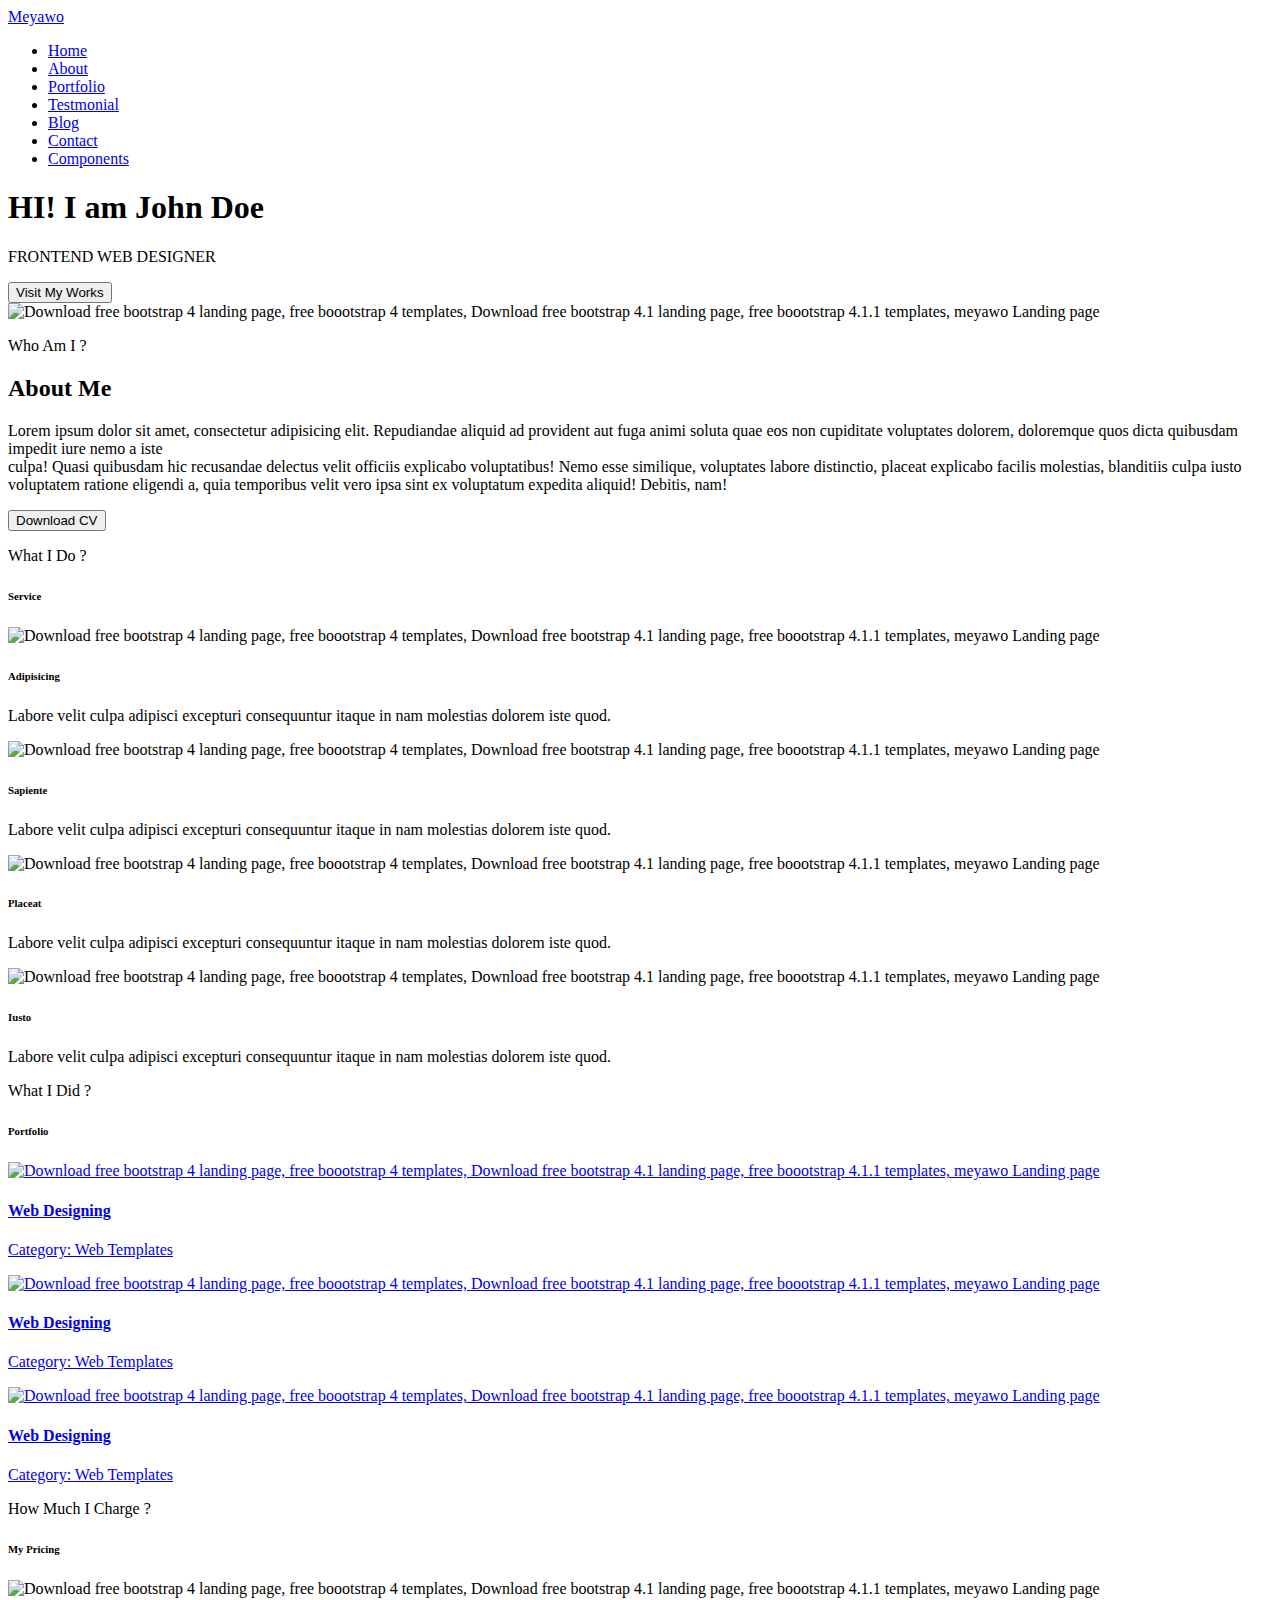
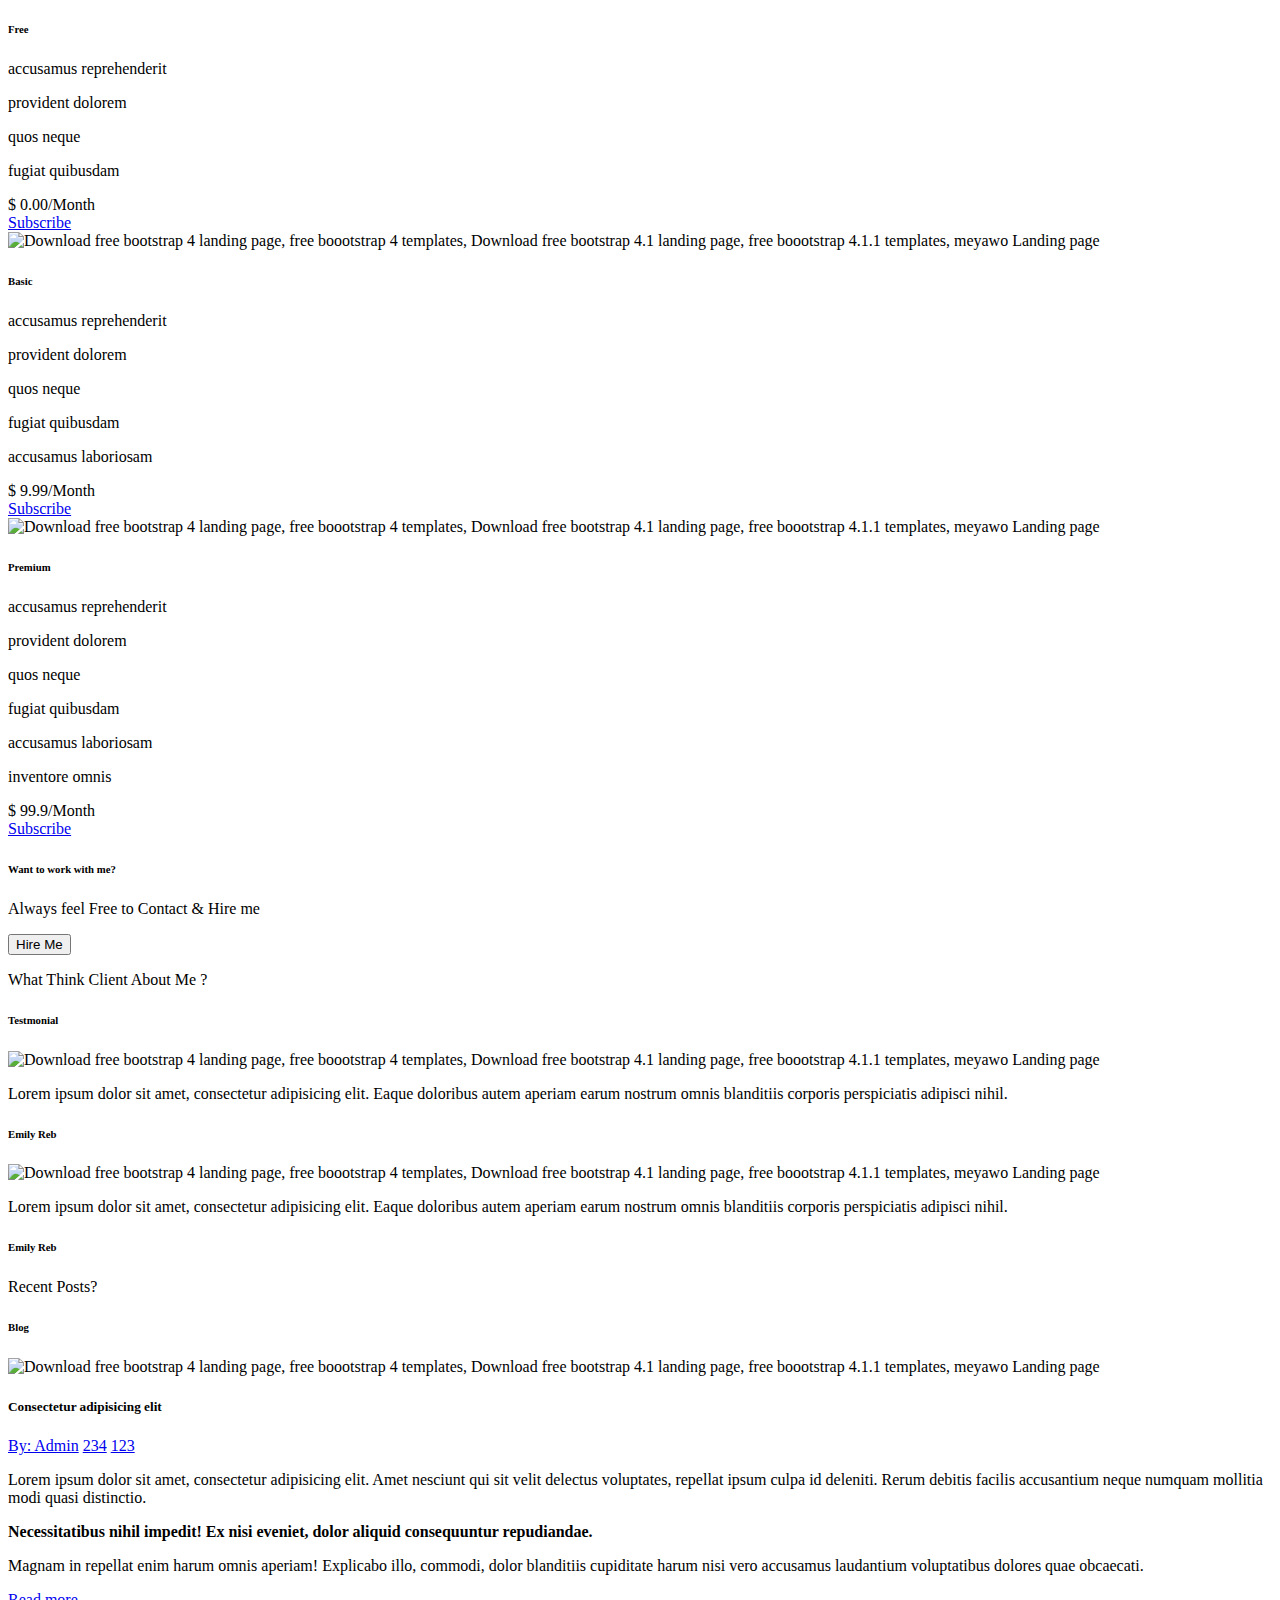
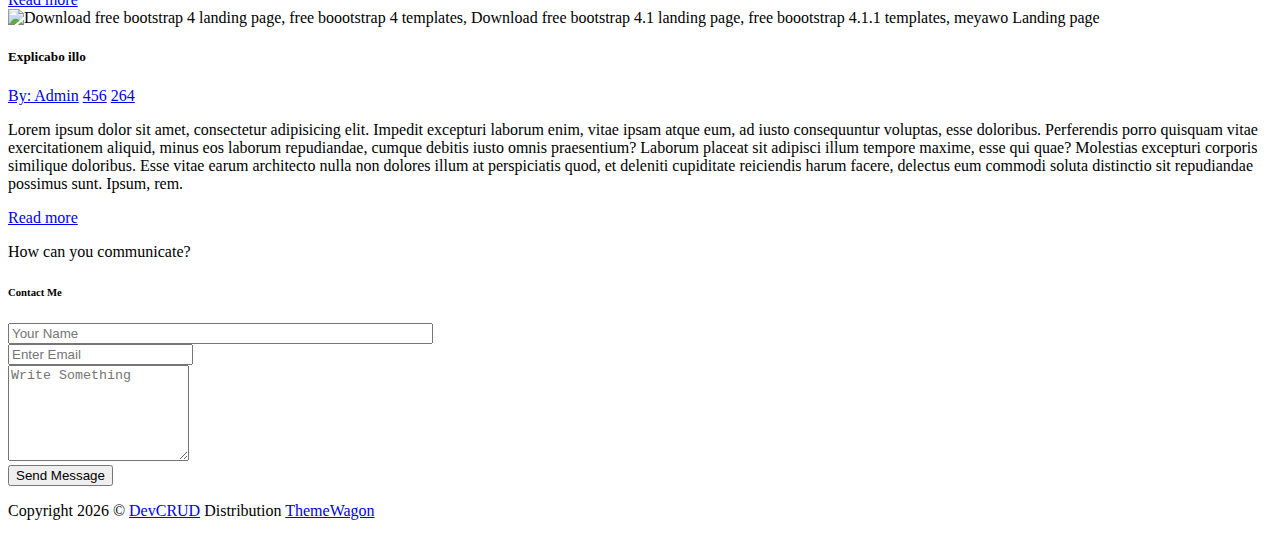
==== index.html @ a4a05c70 "Create index.html" ====
<!DOCTYPE html>
<html lang="en">

<head>
    <meta charset="utf-8">
    <meta name="viewport" content="width=device-width, initial-scale=1, shrink-to-fit=no">
    <meta name="description" content="Start your development with Meyawo landing page.">
    <meta name="author" content="Devcrud">
    <title>Meyawo Landing page | Free Bootstrap 4.3.x landing page</title>
    <!-- font icons -->
    <link rel="stylesheet" href="assets/vendors/themify-icons/css/themify-icons.css">
    <!-- Bootstrap + Meyawo main styles -->
    <link rel="stylesheet" href="assets/css/meyawo.css">
</head>

<body data-spy="scroll" data-target=".navbar" data-offset="40" id="home">

    <!-- Page Navbar -->
    <nav class="custom-navbar" data-spy="affix" data-offset-top="20">
        <div class="container">
            <a class="logo" href="#">Meyawo</a>
            <ul class="nav">
                <li class="item">
                    <a class="link" href="#home">Home</a>
                </li>
                <li class="item">
                    <a class="link" href="#about">About</a>
                </li>
                <li class="item">
                    <a class="link" href="#portfolio">Portfolio</a>
                </li>
                <li class="item">
                    <a class="link" href="#testmonial">Testmonial</a>
                </li>
                <li class="item">
                    <a class="link" href="#blog">Blog</a>
                </li>
                <li class="item">
                    <a class="link" href="#contact">Contact</a>
                </li>
                <li class="item ml-md-3">
                    <a href="components.html" class="btn btn-primary">Components</a>
                </li>
            </ul>
            <a href="javascript:void(0)" id="nav-toggle" class="hamburger hamburger--elastic">
                <div class="hamburger-box">
                    <div class="hamburger-inner"></div>
                </div>
            </a>
        </div>
    </nav><!-- End of Page Navbar -->

    <!-- page header -->
    <header id="home" class="header">
        <div class="overlay"></div>
        <div class="header-content container">
            <h1 class="header-title">
                <span class="up">HI!</span>
                <span class="down">I am John Doe</span>
            </h1>
            <p class="header-subtitle">FRONTEND WEB DESIGNER</p>

            <button class="btn btn-primary">Visit My Works</button>
        </div>
    </header><!-- end of page header -->

    <!-- about section -->
    <section class="section pt-0" id="about">
        <!-- container -->
        <div class="container text-center">
            <!-- about wrapper -->
            <div class="about">
                <div class="about-img-holder">
                    <img src="assets/imgs/man.png" class="about-img"
                        alt="Download free bootstrap 4 landing page, free boootstrap 4 templates, Download free bootstrap 4.1 landing page, free boootstrap 4.1.1 templates, meyawo Landing page">
                </div>
                <div class="about-caption">
                    <p class="section-subtitle">Who Am I ?</p>
                    <h2 class="section-title mb-3">About Me</h2>
                    <p>
                        Lorem ipsum dolor sit amet, consectetur adipisicing elit. Repudiandae aliquid ad provident aut
                        fuga animi soluta quae eos non cupiditate voluptates dolorem, doloremque quos dicta quibusdam
                        impedit iure nemo a iste
                        <br>culpa! Quasi quibusdam hic recusandae delectus velit officiis explicabo voluptatibus! Nemo
                        esse similique, voluptates labore distinctio, placeat explicabo facilis molestias, blanditiis
                        culpa iusto voluptatem ratione eligendi a, quia temporibus velit vero ipsa sint ex voluptatum
                        expedita aliquid! Debitis, nam!
                    </p>
                    <button class="btn-rounded btn btn-outline-primary mt-4">Download CV</button>
                </div>
            </div><!-- end of about wrapper -->
        </div><!-- end of container -->
    </section> <!-- end of about section -->

    <!-- service section -->
    <section class="section" id="service">
        <div class="container text-center">
            <p class="section-subtitle">What I Do ?</p>
            <h6 class="section-title mb-6">Service</h6>
            <!-- row -->
            <div class="row">
                <div class="col-md-6 col-lg-3">
                    <div class="service-card">
                        <div class="body">
                            <img src="assets/imgs/pencil-case.svg"
                                alt="Download free bootstrap 4 landing page, free boootstrap 4 templates, Download free bootstrap 4.1 landing page, free boootstrap 4.1.1 templates, meyawo Landing page"
                                class="icon">
                            <h6 class="title">Adipisicing</h6>
                            <p class="subtitle">Labore velit culpa adipisci excepturi consequuntur itaque in nam
                                molestias dolorem iste quod.</p>
                        </div>
                    </div>
                </div>
                <div class="col-md-6 col-lg-3">
                    <div class="service-card">
                        <div class="body">
                            <img src="assets/imgs/responsive.svg"
                                alt="Download free bootstrap 4 landing page, free boootstrap 4 templates, Download free bootstrap 4.1 landing page, free boootstrap 4.1.1 templates, meyawo Landing page"
                                class="icon">
                            <h6 class="title">Sapiente</h6>
                            <p class="subtitle">Labore velit culpa adipisci excepturi consequuntur itaque in nam
                                molestias dolorem iste quod.</p>
                        </div>
                    </div>
                </div>
                <div class="col-md-6 col-lg-3">
                    <div class="service-card">
                        <div class="body">
                            <img src="assets/imgs/toolbox.svg"
                                alt="Download free bootstrap 4 landing page, free boootstrap 4 templates, Download free bootstrap 4.1 landing page, free boootstrap 4.1.1 templates, meyawo Landing page"
                                class="icon">
                            <h6 class="title">Placeat</h6>
                            <p class="subtitle">Labore velit culpa adipisci excepturi consequuntur itaque in nam
                                molestias dolorem iste quod.</p>
                        </div>
                    </div>
                </div>
                <div class="col-md-6 col-lg-3">
                    <div class="service-card">
                        <div class="body">
                            <img src="assets/imgs/analytics.svg"
                                alt="Download free bootstrap 4 landing page, free boootstrap 4 templates, Download free bootstrap 4.1 landing page, free boootstrap 4.1.1 templates, meyawo Landing page"
                                class="icon">
                            <h6 class="title">Iusto</h6>
                            <p class="subtitle">Labore velit culpa adipisci excepturi consequuntur itaque in nam
                                molestias dolorem iste quod.</p>
                        </div>
                    </div>
                </div>
            </div><!-- end of row -->
        </div>
    </section><!-- end of service section -->

    <!-- portfolio section -->
    <section class="section" id="portfolio">
        <div class="container text-center">
            <p class="section-subtitle">What I Did ?</p>
            <h6 class="section-title mb-6">Portfolio</h6>
            <!-- row -->
            <div class="row">
                <div class="col-md-4">
                    <a href="#" class="portfolio-card">
                        <img src="assets/imgs/folio-1.jpg" class="portfolio-card-img"
                            alt="Download free bootstrap 4 landing page, free boootstrap 4 templates, Download free bootstrap 4.1 landing page, free boootstrap 4.1.1 templates, meyawo Landing page">
                        <span class="portfolio-card-overlay">
                            <span class="portfolio-card-caption">
                                <h4>Web Designing</h5>
                                    <p class="font-weight-normal">Category: Web Templates</p>
                            </span>
                        </span>
                    </a>
                </div>
                <div class="col-md-4">
                    <a href="#" class="portfolio-card">
                        <img class="portfolio-card-img" src="assets/imgs/folio-2.jpg" class="img-responsive rounded"
                            alt="Download free bootstrap 4 landing page, free boootstrap 4 templates, Download free bootstrap 4.1 landing page, free boootstrap 4.1.1 templates, meyawo Landing page">
                        <span class="portfolio-card-overlay">
                            <span class="portfolio-card-caption">
                                <h4>Web Designing</h5>
                                    <p class="font-weight-normal">Category: Web Templates</p>
                            </span>
                        </span>
                    </a>
                </div>
                <div class="col-md-4">
                    <a href="#" class="portfolio-card">
                        <img class="portfolio-card-img" src="assets/imgs/folio-3.jpg" class="img-responsive rounded"
                            alt="Download free bootstrap 4 landing page, free boootstrap 4 templates, Download free bootstrap 4.1 landing page, free boootstrap 4.1.1 templates, meyawo Landing page">
                        <span class="portfolio-card-overlay">
                            <span class="portfolio-card-caption">
                                <h4>Web Designing</h5>
                                    <p class="font-weight-normal">Category: Web Templates</p>
                            </span>
                        </span>
                    </a>
                </div>
            </div><!-- end of row -->
        </div><!-- end of container -->
    </section> <!-- end of portfolio section -->

    <!-- pricing section -->
    <section class="section" id="pricing">
        <div class="container text-center">
            <p class="section-subtitle">How Much I Charge ?</p>
            <h6 class="section-title mb-6">My Pricing</h6>
            <!-- row -->
            <div class="pricing-wrapper">
                <div class="pricing-card">
                    <div class="pricing-card-header">
                        <img class="pricing-card-icon" src="assets/imgs/scooter.svg"
                            alt="Download free bootstrap 4 landing page, free boootstrap 4 templates, Download free bootstrap 4.1 landing page, free boootstrap 4.1.1 templates, meyawo Landing page">
                    </div>
                    <div class="pricing-card-body">
                        <h6 class="pricing-card-title">Free</h6>
                        <div class="pricing-card-list">
                            <p>accusamus reprehenderit</p>
                            <p>provident dolorem </p>
                            <p>quos neque</p>
                            <p>fugiat quibusdam</p>
                            <p><i class="ti-close"></i></p>
                            <p><i class="ti-close"></i></p>
                        </div>
                    </div>
                    <div class="pricing-card-footer">
                        <span>$</span>
                        <span>0.00/Month</span>
                    </div>
                    <a href="#" class="btn btn-primary mt-3 pricing-card-btn">Subscribe</a>
                </div>
                <div class="pricing-card">
                    <div class="pricing-card-header">
                        <img class="pricing-card-icon" src="assets/imgs/shipped.svg"
                            alt="Download free bootstrap 4 landing page, free boootstrap 4 templates, Download free bootstrap 4.1 landing page, free boootstrap 4.1.1 templates, meyawo Landing page">
                    </div>
                    <div class="pricing-card-body">
                        <h6 class="pricing-card-title">Basic</h6>
                        <div class="pricing-card-list">
                            <p>accusamus reprehenderit</p>
                            <p>provident dolorem </p>
                            <p>quos neque</p>
                            <p>fugiat quibusdam</p>
                            <p>accusamus laboriosam</p>
                            <p><i class="ti-close"></i></p>
                        </div>
                    </div>
                    <div class="pricing-card-footer">
                        <span>$</span>
                        <span>9.99/Month</span>
                    </div>
                    <a href="#" class="btn btn-primary mt-3 pricing-card-btn">Subscribe</a>
                </div>
                <div class="pricing-card">
                    <div class="pricing-card-header">
                        <img class="pricing-card-icon" src="assets/imgs/startup.svg"
                            alt="Download free bootstrap 4 landing page, free boootstrap 4 templates, Download free bootstrap 4.1 landing page, free boootstrap 4.1.1 templates, meyawo Landing page">
                    </div>
                    <div class="pricing-card-body">
                        <h6 class="pricing-card-title">Premium</h6>
                        <div class="pricing-card-list">
                            <p>accusamus reprehenderit</p>
                            <p>provident dolorem </p>
                            <p>quos neque</p>
                            <p>fugiat quibusdam</p>
                            <p>accusamus laboriosam</p>
                            <p>inventore omnis</p>
                        </div>
                    </div>
                    <div class="pricing-card-footer">
                        <span>$</span>
                        <span>99.9/Month</span>
                    </div>
                    <a href="#" class="btn btn-primary mt-3 pricing-card-btn">Subscribe</a>
                </div>

            </div><!-- end of pricing wrapper -->
        </div> <!-- end of container -->
    </section><!-- end of pricing section -->

    <!-- section -->
    <section class="section-sm bg-primary">
        <!-- container -->
        <div class="container text-center text-sm-left">
            <!-- row -->
            <div class="row align-items-center">
                <div class="col-sm offset-md-1 mb-4 mb-md-0">
                    <h6 class="title text-light">Want to work with me?</h6>
                    <p class="m-0 text-light">Always feel Free to Contact & Hire me</p>
                </div>
                <div class="col-sm offset-sm-2 offset-md-3">
                    <button class="btn btn-lg my-font btn-light rounded">Hire Me</button>
                </div>
            </div> <!-- end of row -->
        </div> <!-- end of container -->
    </section> <!-- end of section -->

    <!-- testimonial section -->
    <section class="section" id="testmonial">
        <div class="container text-center">
            <p class="section-subtitle">What Think Client About Me ?</p>
            <h6 class="section-title mb-6">Testmonial</h6>

            <!-- row -->
            <div class="row">
                <div class="col-md-6">
                    <div class="testimonial-card">
                        <div class="testimonial-card-img-holder">
                            <img src="assets/imgs/avatar2.jpg" class="testimonial-card-img"
                                alt="Download free bootstrap 4 landing page, free boootstrap 4 templates, Download free bootstrap 4.1 landing page, free boootstrap 4.1.1 templates, meyawo Landing page">
                        </div>
                        <div class="testimonial-card-body">
                            <p class="testimonial-card-subtitle">Lorem ipsum dolor sit amet, consectetur adipisicing
                                elit. Eaque doloribus autem aperiam earum nostrum omnis blanditiis corporis perspiciatis
                                adipisci nihil.</p>
                            <h6 class="testimonial-card-title">Emily Reb</h6>
                        </div>
                    </div>
                </div>
                <div class="col-md-6">
                    <div class="testimonial-card">
                        <div class="testimonial-card-img-holder">
                            <img src="assets/imgs/avatar3.jpg" class="testimonial-card-img"
                                alt="Download free bootstrap 4 landing page, free boootstrap 4 templates, Download free bootstrap 4.1 landing page, free boootstrap 4.1.1 templates, meyawo Landing page">
                        </div>
                        <div class="testimonial-card-body">
                            <p class="testimonial-card-subtitle">Lorem ipsum dolor sit amet, consectetur adipisicing
                                elit. Eaque doloribus autem aperiam earum nostrum omnis blanditiis corporis perspiciatis
                                adipisci nihil.</p>
                            <h6 class="testimonial-card-title">Emily Reb</h6>
                        </div>
                    </div>
                </div>
            </div>
        </div> <!-- end of container -->
    </section> <!-- end of testimonial section -->

    <!-- blog section -->
    <section class="section" id="blog">
        <!-- container -->
        <div class="container text-center">
            <p class="section-subtitle">Recent Posts?</p>
            <h6 class="section-title mb-6">Blog</h6>
            <!-- blog-wrapper -->
            <div class="blog-card">
                <div class="blog-card-header">
                    <img src="assets/imgs/img-1.jpg" class="blog-card-img"
                        alt="Download free bootstrap 4 landing page, free boootstrap 4 templates, Download free bootstrap 4.1 landing page, free boootstrap 4.1.1 templates, meyawo Landing page">
                </div>
                <div class="blog-card-body">
                    <h5 class="blog-card-title">Consectetur adipisicing elit</h6>

                        <p class="blog-card-caption">
                            <a href="#">By: Admin</a>
                            <a href="#"><i class="ti-heart text-danger"></i> 234</a>
                            <a href="#"><i class="ti-comment"></i> 123</a>
                        </p>
                        <p>Lorem ipsum dolor sit amet, consectetur adipisicing elit. Amet nesciunt qui sit velit
                            delectus voluptates, repellat ipsum culpa id deleniti. Rerum debitis facilis accusantium
                            neque numquam mollitia modi quasi distinctio.</p>

                        <p><b>Necessitatibus nihil impedit! Ex nisi eveniet, dolor aliquid consequuntur repudiandae.</b>
                        </p>
                        <p>Magnam in repellat enim harum omnis aperiam! Explicabo illo, commodi, dolor blanditiis
                            cupiditate harum nisi vero accusamus laudantium voluptatibus dolores quae obcaecati.</p>

                        <a href="#" class="blog-card-link">Read more <i class="ti-angle-double-right"></i></a>
                </div>
            </div><!-- end of blog wrapper -->

            <!-- blog-wrapper -->
            <div class="blog-card">
                <div class="blog-card-header">
                    <img src="assets/imgs/img-2.jpg" class="blog-card-img"
                        alt="Download free bootstrap 4 landing page, free boootstrap 4 templates, Download free bootstrap 4.1 landing page, free boootstrap 4.1.1 templates, meyawo Landing page">
                </div>
                <div class="blog-card-body">
                    <h5 class="blog-card-title">Explicabo illo</h6>

                        <p class="blog-card-caption">
                            <a href="#">By: Admin</a>
                            <a href="#"><i class="ti-heart text-danger"></i> 456</a>
                            <a href="#"><i class="ti-comment"></i> 264</a>
                        </p>

                        <p>Lorem ipsum dolor sit amet, consectetur adipisicing elit. Impedit excepturi laborum enim,
                            vitae ipsam atque eum, ad iusto consequuntur voluptas, esse doloribus. Perferendis porro
                            quisquam vitae exercitationem aliquid, minus eos laborum repudiandae, cumque debitis iusto
                            omnis praesentium? Laborum placeat sit adipisci illum tempore maxime, esse qui quae?
                            Molestias excepturi corporis similique doloribus. Esse vitae earum architecto nulla non
                            dolores illum at perspiciatis quod, et deleniti cupiditate reiciendis harum facere, delectus
                            eum commodi soluta distinctio sit repudiandae possimus sunt. Ipsum, rem.</p>

                        <a href="#" class="blog-card-link">Read more <i class="ti-angle-double-right"></i></a>
                </div>
            </div><!-- end of blog wrapper -->

        </div><!-- end of container -->
    </section><!-- end of blog section -->

    <!-- contact section -->
    <section class="section" id="contact">
        <div class="container text-center">
            <p class="section-subtitle">How can you communicate?</p>
            <h6 class="section-title mb-5">Contact Me</h6>
            <!-- contact form -->
            <form action="" class="contact-form col-md-10 col-lg-8 m-auto">
                <div class="form-row">
                    <div class="form-group col-sm-6">
                        <input type="text" size="50" class="form-control" placeholder="Your Name" required>
                    </div>
                    <div class="form-group col-sm-6">
                        <input type="email" class="form-control" placeholder="Enter Email" requried>
                    </div>
                    <div class="form-group col-sm-12">
                        <textarea name="comment" id="comment" rows="6" class="form-control"
                            placeholder="Write Something"></textarea>
                    </div>
                    <div class="form-group col-sm-12 mt-3">
                        <input type="submit" value="Send Message" class="btn btn-outline-primary rounded">
                    </div>
                </div>
            </form><!-- end of contact form -->
        </div><!-- end of container -->
    </section><!-- end of contact section -->

    <!-- footer -->
    <div class="container">
        <footer class="footer">
            <p class="mb-0">Copyright
                <script>document.write(new Date().getFullYear())</script> &copy; <a
                    href="http://www.devcrud.com">DevCRUD</a> Distribution <a
                    href="https://themewagon.com">ThemeWagon</a>
            </p>
            <div class="social-links text-right m-auto ml-sm-auto">
                <a href="javascript:void(0)" class="link"><i class="ti-facebook"></i></a>
                <a href="javascript:void(0)" class="link"><i class="ti-twitter-alt"></i></a>
                <a href="javascript:void(0)" class="link"><i class="ti-google"></i></a>
                <a href="javascript:void(0)" class="link"><i class="ti-pinterest-alt"></i></a>
                <a href="javascript:void(0)" class="link"><i class="ti-instagram"></i></a>
                <a href="javascript:void(0)" class="link"><i class="ti-rss"></i></a>
            </div>
        </footer>
    </div> <!-- end of page footer -->

    <!-- core  -->
    <script src="assets/vendors/jquery/jquery-3.4.1.js"></script>
    <script src="assets/vendors/bootstrap/bootstrap.bundle.js"></script>

    <!-- bootstrap 3 affix -->
    <script src="assets/vendors/bootstrap/bootstrap.affix.js"></script>

    <!-- Meyawo js -->
    <script src="assets/js/meyawo.js"></script>

</body>

</html>
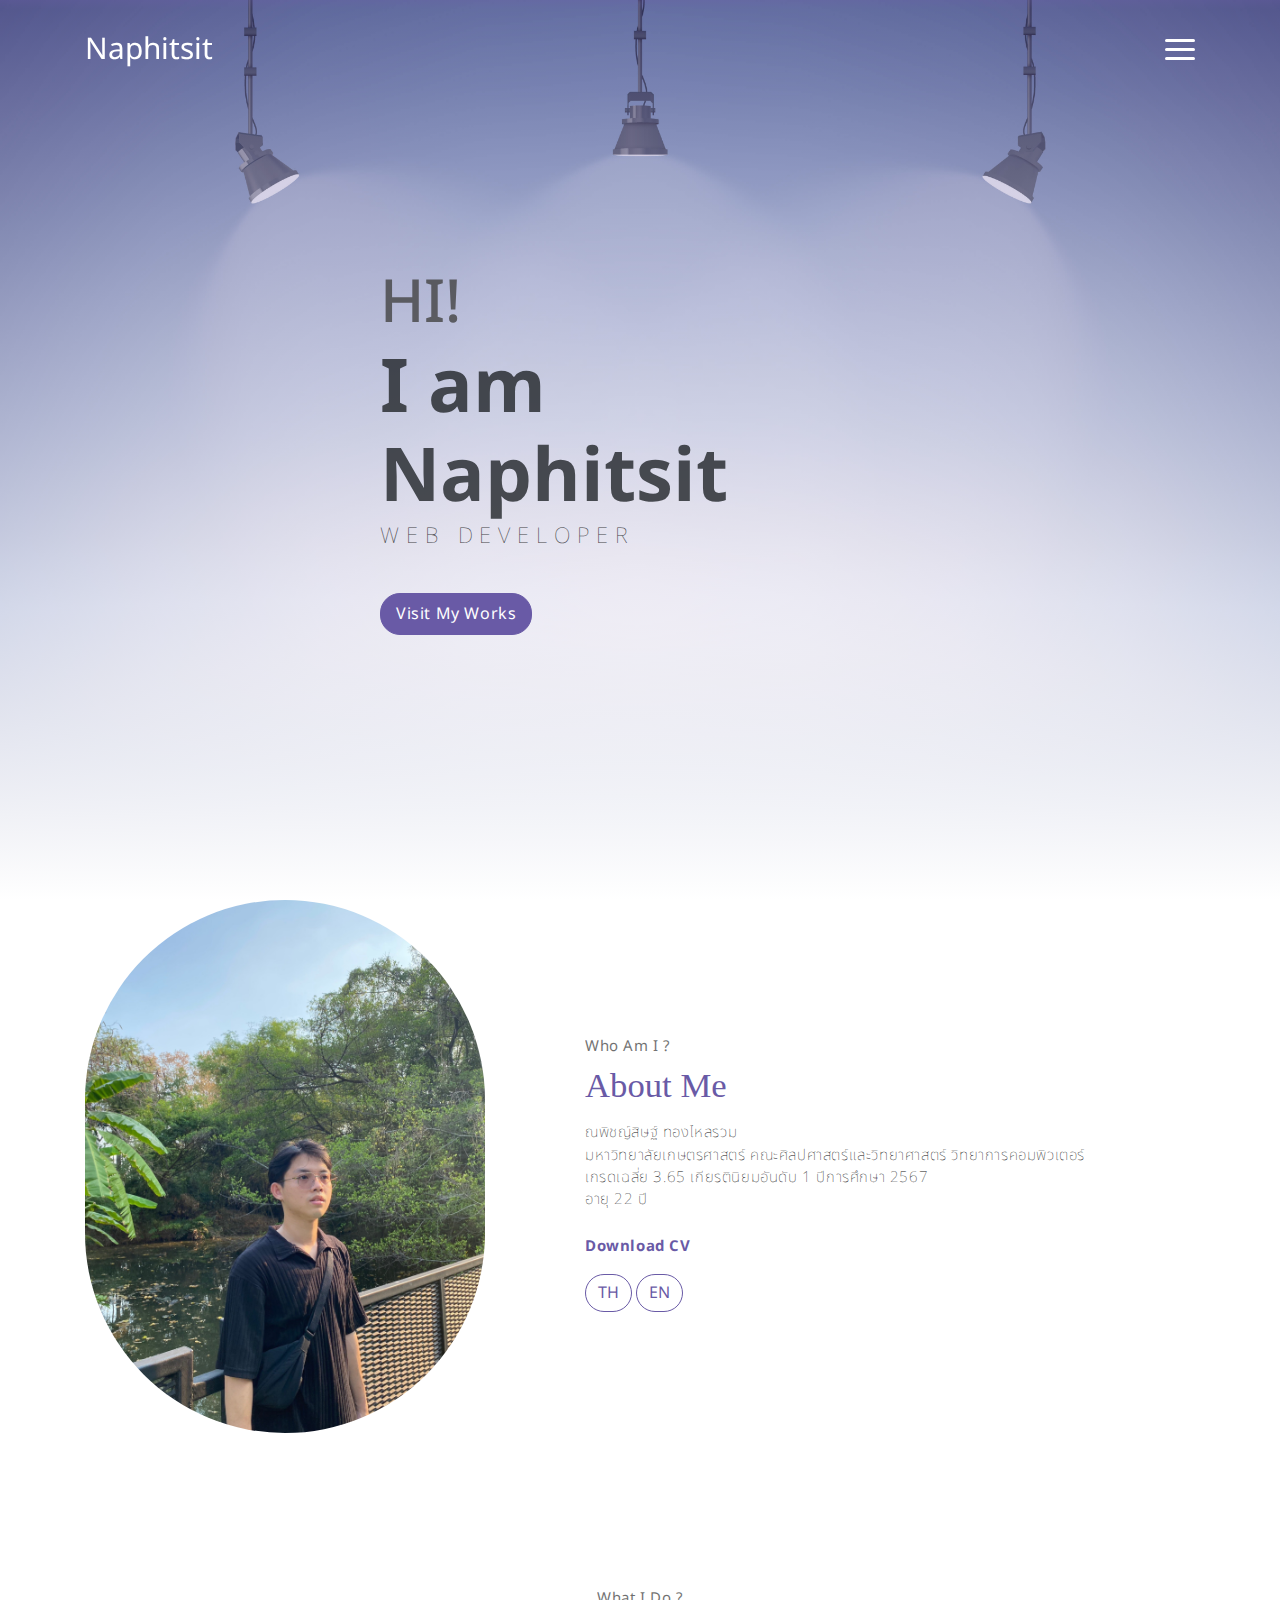
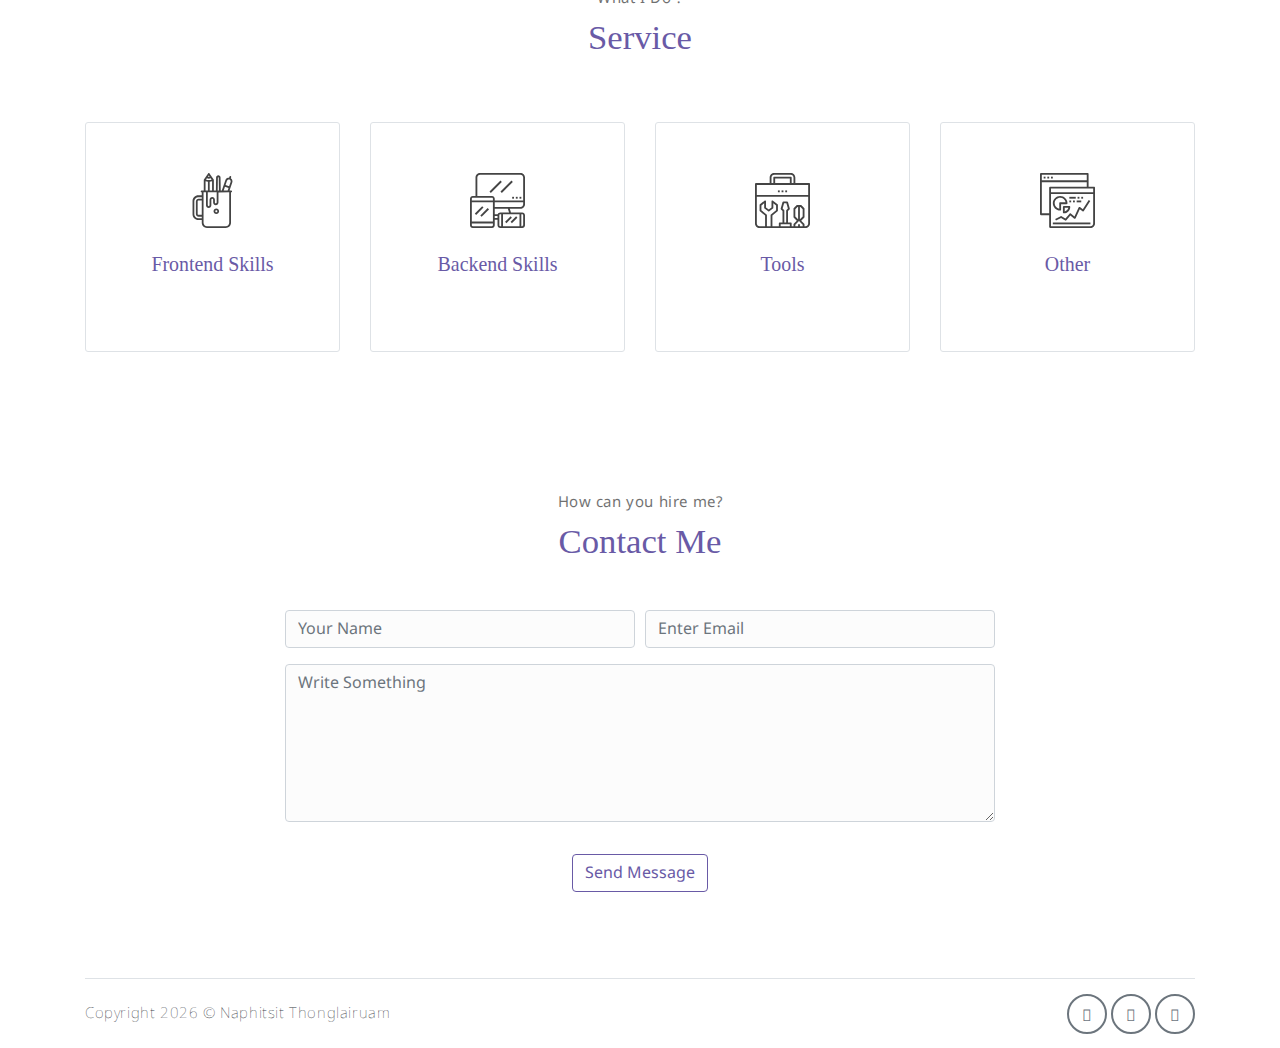
==== commit 054582a2: "Changes detail" ====
--- a/index.html
+++ b/index.html
@@ -1,32 +1,39 @@
 <!DOCTYPE html>
 <html lang="en">
-
-<head>
-    <meta charset="utf-8">
-    <meta name="viewport" content="width=device-width, initial-scale=1, shrink-to-fit=no">
-    <meta name="description" content="Start your development with Meyawo landing page.">
-    <meta name="author" content="Devcrud">
-    <title>Meyawo Landing page | Free Bootstrap 4.3.x landing page</title>
+  <head>
+    <meta charset="utf-8" />
+    <meta
+      name="viewport"
+      content="width=device-width, initial-scale=1, shrink-to-fit=no"
+    />
+    <meta
+      name="description"
+      content="Start your development with Meyawo landing page."
+    />
+    <meta name="author" content="Devcrud" />
+    <title>Naphitsit T. | Portfolio</title>
     <!-- font icons -->
-    <link rel="stylesheet" href="assets/vendors/themify-icons/css/themify-icons.css">
+    <link
+      rel="stylesheet"
+      href="assets/vendors/themify-icons/css/themify-icons.css"
+    />
     <!-- Bootstrap + Meyawo main styles -->
-    <link rel="stylesheet" href="assets/css/meyawo.css">
-</head>
-
-<body data-spy="scroll" data-target=".navbar" data-offset="40" id="home">
-
+    <link rel="stylesheet" href="assets/css/meyawo.css" />
+  </head>
+
+  <body data-spy="scroll" data-target=".navbar" data-offset="40" id="home">
     <!-- Page Navbar -->
     <nav class="custom-navbar" data-spy="affix" data-offset-top="20">
-        <div class="container">
-            <a class="logo" href="#">Meyawo</a>
-            <ul class="nav">
-                <li class="item">
-                    <a class="link" href="#home">Home</a>
-                </li>
-                <li class="item">
-                    <a class="link" href="#about">About</a>
-                </li>
-                <li class="item">
+      <div class="container">
+        <a class="logo" href="#">Naphitsit</a>
+        <ul class="nav">
+          <li class="item">
+            <a class="link" href="#home">Home</a>
+          </li>
+          <li class="item">
+            <a class="link" href="#about">About</a>
+          </li>
+          <!-- <li class="item">
                     <a class="link" href="#portfolio">Portfolio</a>
                 </li>
                 <li class="item">
@@ -34,412 +41,274 @@
                 </li>
                 <li class="item">
                     <a class="link" href="#blog">Blog</a>
-                </li>
-                <li class="item">
-                    <a class="link" href="#contact">Contact</a>
-                </li>
-                <li class="item ml-md-3">
+                </li> -->
+          <li class="item">
+            <a class="link" href="#contact">Contact</a>
+          </li>
+          <!-- <li class="item ml-md-3">
                     <a href="components.html" class="btn btn-primary">Components</a>
-                </li>
-            </ul>
-            <a href="javascript:void(0)" id="nav-toggle" class="hamburger hamburger--elastic">
-                <div class="hamburger-box">
-                    <div class="hamburger-inner"></div>
-                </div>
-            </a>
-        </div>
-    </nav><!-- End of Page Navbar -->
+                </li> -->
+        </ul>
+        <a
+          href="javascript:void(0)"
+          id="nav-toggle"
+          class="hamburger hamburger--elastic"
+        >
+          <div class="hamburger-box">
+            <div class="hamburger-inner"></div>
+          </div>
+        </a>
+      </div>
+    </nav>
+    <!-- End of Page Navbar -->
 
     <!-- page header -->
     <header id="home" class="header">
-        <div class="overlay"></div>
-        <div class="header-content container">
-            <h1 class="header-title">
-                <span class="up">HI!</span>
-                <span class="down">I am John Doe</span>
-            </h1>
-            <p class="header-subtitle">FRONTEND WEB DESIGNER</p>
-
-            <button class="btn btn-primary">Visit My Works</button>
-        </div>
-    </header><!-- end of page header -->
+      <div class="overlay"></div>
+      <div class="header-content container">
+        <h1 class="header-title">
+          <span class="up">HI!</span>
+          <span class="down">I am Naphitsit</span>
+        </h1>
+        <p class="header-subtitle">WEB DEVELOPER</p>
+
+        <p class="btn btn-primary">Visit My Works</p>
+      </div>
+    </header>
+    <!-- end of page header -->
 
     <!-- about section -->
     <section class="section pt-0" id="about">
-        <!-- container -->
-        <div class="container text-center">
-            <!-- about wrapper -->
-            <div class="about">
-                <div class="about-img-holder">
-                    <img src="assets/imgs/man.png" class="about-img"
-                        alt="Download free bootstrap 4 landing page, free boootstrap 4 templates, Download free bootstrap 4.1 landing page, free boootstrap 4.1.1 templates, meyawo Landing page">
-                </div>
-                <div class="about-caption">
-                    <p class="section-subtitle">Who Am I ?</p>
-                    <h2 class="section-title mb-3">About Me</h2>
-                    <p>
-                        Lorem ipsum dolor sit amet, consectetur adipisicing elit. Repudiandae aliquid ad provident aut
-                        fuga animi soluta quae eos non cupiditate voluptates dolorem, doloremque quos dicta quibusdam
-                        impedit iure nemo a iste
-                        <br>culpa! Quasi quibusdam hic recusandae delectus velit officiis explicabo voluptatibus! Nemo
-                        esse similique, voluptates labore distinctio, placeat explicabo facilis molestias, blanditiis
-                        culpa iusto voluptatem ratione eligendi a, quia temporibus velit vero ipsa sint ex voluptatum
-                        expedita aliquid! Debitis, nam!
-                    </p>
-                    <button class="btn-rounded btn btn-outline-primary mt-4">Download CV</button>
-                </div>
-            </div><!-- end of about wrapper -->
-        </div><!-- end of container -->
-    </section> <!-- end of about section -->
+      <!-- container -->
+      <div class="container text-center">
+        <!-- about wrapper -->
+        <div class="about">
+          <div class="about-img-holder">
+            <img
+              src="assets/imgs/profile-image.jpg"
+              class="about-img rounded-pill"
+              alt="Profile Image"
+            />
+          </div>
+          <div class="about-caption">
+            <p class="section-subtitle">Who Am I ?</p>
+            <h2 class="section-title mb-3">About Me</h2>
+            <p>
+              ณพิชญ์สิษฐ์ ทองไหลรวม <br />
+              มหาวิทยาลัยเกษตรศาสตร์ คณะศิลปศาสตร์และวิทยาศาสตร์
+              วิทยาการคอมพิวเตอร์ <br />
+              เกรดเฉลี่ย 3.65 เกียรตินิยมอันดับ 1 ปีการศึกษา 2567 <br />
+              อายุ 22 ปี
+            </p>
+            <p class="mt-4 text-primary font-weight-bold">Download CV</p>
+            <a
+              class="btn-rounded btn btn-outline-primary"
+              href="assets/cv/Naphitsit_2024TH.pdf"
+              download
+              >TH</a
+            >
+            <a
+              class="btn-rounded btn btn-outline-primary"
+              href="assets/cv/Naphitsit_2024EN.pdf"
+              download
+              >EN</a
+            >
+          </div>
+        </div>
+        <!-- end of about wrapper -->
+      </div>
+      <!-- end of container -->
+    </section>
+    <!-- end of about section -->
 
     <!-- service section -->
     <section class="section" id="service">
-        <div class="container text-center">
-            <p class="section-subtitle">What I Do ?</p>
-            <h6 class="section-title mb-6">Service</h6>
-            <!-- row -->
-            <div class="row">
-                <div class="col-md-6 col-lg-3">
-                    <div class="service-card">
-                        <div class="body">
-                            <img src="assets/imgs/pencil-case.svg"
-                                alt="Download free bootstrap 4 landing page, free boootstrap 4 templates, Download free bootstrap 4.1 landing page, free boootstrap 4.1.1 templates, meyawo Landing page"
-                                class="icon">
-                            <h6 class="title">Adipisicing</h6>
-                            <p class="subtitle">Labore velit culpa adipisci excepturi consequuntur itaque in nam
-                                molestias dolorem iste quod.</p>
-                        </div>
-                    </div>
-                </div>
-                <div class="col-md-6 col-lg-3">
-                    <div class="service-card">
-                        <div class="body">
-                            <img src="assets/imgs/responsive.svg"
-                                alt="Download free bootstrap 4 landing page, free boootstrap 4 templates, Download free bootstrap 4.1 landing page, free boootstrap 4.1.1 templates, meyawo Landing page"
-                                class="icon">
-                            <h6 class="title">Sapiente</h6>
-                            <p class="subtitle">Labore velit culpa adipisci excepturi consequuntur itaque in nam
-                                molestias dolorem iste quod.</p>
-                        </div>
-                    </div>
-                </div>
-                <div class="col-md-6 col-lg-3">
-                    <div class="service-card">
-                        <div class="body">
-                            <img src="assets/imgs/toolbox.svg"
-                                alt="Download free bootstrap 4 landing page, free boootstrap 4 templates, Download free bootstrap 4.1 landing page, free boootstrap 4.1.1 templates, meyawo Landing page"
-                                class="icon">
-                            <h6 class="title">Placeat</h6>
-                            <p class="subtitle">Labore velit culpa adipisci excepturi consequuntur itaque in nam
-                                molestias dolorem iste quod.</p>
-                        </div>
-                    </div>
-                </div>
-                <div class="col-md-6 col-lg-3">
-                    <div class="service-card">
-                        <div class="body">
-                            <img src="assets/imgs/analytics.svg"
-                                alt="Download free bootstrap 4 landing page, free boootstrap 4 templates, Download free bootstrap 4.1 landing page, free boootstrap 4.1.1 templates, meyawo Landing page"
-                                class="icon">
-                            <h6 class="title">Iusto</h6>
-                            <p class="subtitle">Labore velit culpa adipisci excepturi consequuntur itaque in nam
-                                molestias dolorem iste quod.</p>
-                        </div>
-                    </div>
-                </div>
-            </div><!-- end of row -->
+      <div class="container text-center">
+        <p class="section-subtitle">What I Do ?</p>
+        <h6 class="section-title mb-6">Service</h6>
+        <!-- row -->
+        <div class="row">
+          <div class="col-md-6 col-lg-3">
+            <div class="service-card">
+              <div class="body">
+                <img
+                  src="assets/imgs/pencil-case.svg"
+                  alt="Download free bootstrap 4 landing page, free boootstrap 4 templates, Download free bootstrap 4.1 landing page, free boootstrap 4.1.1 templates, meyawo Landing page"
+                  class="icon"
+                />
+                <h6 class="title">Frontend Skills</h6>
+                <p class="subtitle">
+                  React, React native, Next.js, Nuxt.js, Vue, Vite, Agular
+                  (Learning)
+                </p>
+              </div>
+            </div>
+          </div>
+          <div class="col-md-6 col-lg-3">
+            <div class="service-card">
+              <div class="body">
+                <img
+                  src="assets/imgs/responsive.svg"
+                  alt="Download free bootstrap 4 landing page, free boootstrap 4 templates, Download free bootstrap 4.1 landing page, free boootstrap 4.1.1 templates, meyawo Landing page"
+                  class="icon"
+                />
+                <h6 class="title">Backend Skills</h6>
+                <p class="subtitle">
+                  Python, JavaScript, Typescript, PHP, Laravel, Express, Flask,
+                  C#.Net (Learning)
+                </p>
+              </div>
+            </div>
+          </div>
+          <div class="col-md-6 col-lg-3">
+            <div class="service-card">
+              <div class="body">
+                <img
+                  src="assets/imgs/toolbox.svg"
+                  alt="Download free bootstrap 4 landing page, free boootstrap 4 templates, Download free bootstrap 4.1 landing page, free boootstrap 4.1.1 templates, meyawo Landing page"
+                  class="icon"
+                />
+                <h6 class="title">Tools</h6>
+                <p class="subtitle">
+                  GitHub, Swagger, Docker, Kubernetes, Traefik, Vercel
+                </p>
+              </div>
+            </div>
+          </div>
+          <div class="col-md-6 col-lg-3">
+            <div class="service-card">
+              <div class="body">
+                <img
+                  src="assets/imgs/analytics.svg"
+                  alt="Download free bootstrap 4 landing page, free boootstrap 4 templates, Download free bootstrap 4.1 landing page, free boootstrap 4.1.1 templates, meyawo Landing page"
+                  class="icon"
+                />
+                <h6 class="title">Other</h6>
+                <p class="subtitle">Draw.io, Figma</p>
+              </div>
+            </div>
+          </div>
         </div>
-    </section><!-- end of service section -->
-
-    <!-- portfolio section -->
-    <section class="section" id="portfolio">
-        <div class="container text-center">
-            <p class="section-subtitle">What I Did ?</p>
-            <h6 class="section-title mb-6">Portfolio</h6>
-            <!-- row -->
-            <div class="row">
-                <div class="col-md-4">
-                    <a href="#" class="portfolio-card">
-                        <img src="assets/imgs/folio-1.jpg" class="portfolio-card-img"
-                            alt="Download free bootstrap 4 landing page, free boootstrap 4 templates, Download free bootstrap 4.1 landing page, free boootstrap 4.1.1 templates, meyawo Landing page">
-                        <span class="portfolio-card-overlay">
-                            <span class="portfolio-card-caption">
-                                <h4>Web Designing</h5>
-                                    <p class="font-weight-normal">Category: Web Templates</p>
-                            </span>
-                        </span>
-                    </a>
-                </div>
-                <div class="col-md-4">
-                    <a href="#" class="portfolio-card">
-                        <img class="portfolio-card-img" src="assets/imgs/folio-2.jpg" class="img-responsive rounded"
-                            alt="Download free bootstrap 4 landing page, free boootstrap 4 templates, Download free bootstrap 4.1 landing page, free boootstrap 4.1.1 templates, meyawo Landing page">
-                        <span class="portfolio-card-overlay">
-                            <span class="portfolio-card-caption">
-                                <h4>Web Designing</h5>
-                                    <p class="font-weight-normal">Category: Web Templates</p>
-                            </span>
-                        </span>
-                    </a>
-                </div>
-                <div class="col-md-4">
-                    <a href="#" class="portfolio-card">
-                        <img class="portfolio-card-img" src="assets/imgs/folio-3.jpg" class="img-responsive rounded"
-                            alt="Download free bootstrap 4 landing page, free boootstrap 4 templates, Download free bootstrap 4.1 landing page, free boootstrap 4.1.1 templates, meyawo Landing page">
-                        <span class="portfolio-card-overlay">
-                            <span class="portfolio-card-caption">
-                                <h4>Web Designing</h5>
-                                    <p class="font-weight-normal">Category: Web Templates</p>
-                            </span>
-                        </span>
-                    </a>
-                </div>
-            </div><!-- end of row -->
-        </div><!-- end of container -->
-    </section> <!-- end of portfolio section -->
-
-    <!-- pricing section -->
-    <section class="section" id="pricing">
-        <div class="container text-center">
-            <p class="section-subtitle">How Much I Charge ?</p>
-            <h6 class="section-title mb-6">My Pricing</h6>
-            <!-- row -->
-            <div class="pricing-wrapper">
-                <div class="pricing-card">
-                    <div class="pricing-card-header">
-                        <img class="pricing-card-icon" src="assets/imgs/scooter.svg"
-                            alt="Download free bootstrap 4 landing page, free boootstrap 4 templates, Download free bootstrap 4.1 landing page, free boootstrap 4.1.1 templates, meyawo Landing page">
-                    </div>
-                    <div class="pricing-card-body">
-                        <h6 class="pricing-card-title">Free</h6>
-                        <div class="pricing-card-list">
-                            <p>accusamus reprehenderit</p>
-                            <p>provident dolorem </p>
-                            <p>quos neque</p>
-                            <p>fugiat quibusdam</p>
-                            <p><i class="ti-close"></i></p>
-                            <p><i class="ti-close"></i></p>
-                        </div>
-                    </div>
-                    <div class="pricing-card-footer">
-                        <span>$</span>
-                        <span>0.00/Month</span>
-                    </div>
-                    <a href="#" class="btn btn-primary mt-3 pricing-card-btn">Subscribe</a>
-                </div>
-                <div class="pricing-card">
-                    <div class="pricing-card-header">
-                        <img class="pricing-card-icon" src="assets/imgs/shipped.svg"
-                            alt="Download free bootstrap 4 landing page, free boootstrap 4 templates, Download free bootstrap 4.1 landing page, free boootstrap 4.1.1 templates, meyawo Landing page">
-                    </div>
-                    <div class="pricing-card-body">
-                        <h6 class="pricing-card-title">Basic</h6>
-                        <div class="pricing-card-list">
-                            <p>accusamus reprehenderit</p>
-                            <p>provident dolorem </p>
-                            <p>quos neque</p>
-                            <p>fugiat quibusdam</p>
-                            <p>accusamus laboriosam</p>
-                            <p><i class="ti-close"></i></p>
-                        </div>
-                    </div>
-                    <div class="pricing-card-footer">
-                        <span>$</span>
-                        <span>9.99/Month</span>
-                    </div>
-                    <a href="#" class="btn btn-primary mt-3 pricing-card-btn">Subscribe</a>
-                </div>
-                <div class="pricing-card">
-                    <div class="pricing-card-header">
-                        <img class="pricing-card-icon" src="assets/imgs/startup.svg"
-                            alt="Download free bootstrap 4 landing page, free boootstrap 4 templates, Download free bootstrap 4.1 landing page, free boootstrap 4.1.1 templates, meyawo Landing page">
-                    </div>
-                    <div class="pricing-card-body">
-                        <h6 class="pricing-card-title">Premium</h6>
-                        <div class="pricing-card-list">
-                            <p>accusamus reprehenderit</p>
-                            <p>provident dolorem </p>
-                            <p>quos neque</p>
-                            <p>fugiat quibusdam</p>
-                            <p>accusamus laboriosam</p>
-                            <p>inventore omnis</p>
-                        </div>
-                    </div>
-                    <div class="pricing-card-footer">
-                        <span>$</span>
-                        <span>99.9/Month</span>
-                    </div>
-                    <a href="#" class="btn btn-primary mt-3 pricing-card-btn">Subscribe</a>
-                </div>
-
-            </div><!-- end of pricing wrapper -->
-        </div> <!-- end of container -->
-    </section><!-- end of pricing section -->
-
-    <!-- section -->
-    <section class="section-sm bg-primary">
-        <!-- container -->
-        <div class="container text-center text-sm-left">
-            <!-- row -->
-            <div class="row align-items-center">
-                <div class="col-sm offset-md-1 mb-4 mb-md-0">
-                    <h6 class="title text-light">Want to work with me?</h6>
-                    <p class="m-0 text-light">Always feel Free to Contact & Hire me</p>
-                </div>
-                <div class="col-sm offset-sm-2 offset-md-3">
-                    <button class="btn btn-lg my-font btn-light rounded">Hire Me</button>
-                </div>
-            </div> <!-- end of row -->
-        </div> <!-- end of container -->
-    </section> <!-- end of section -->
-
-    <!-- testimonial section -->
-    <section class="section" id="testmonial">
-        <div class="container text-center">
-            <p class="section-subtitle">What Think Client About Me ?</p>
-            <h6 class="section-title mb-6">Testmonial</h6>
-
-            <!-- row -->
-            <div class="row">
-                <div class="col-md-6">
-                    <div class="testimonial-card">
-                        <div class="testimonial-card-img-holder">
-                            <img src="assets/imgs/avatar2.jpg" class="testimonial-card-img"
-                                alt="Download free bootstrap 4 landing page, free boootstrap 4 templates, Download free bootstrap 4.1 landing page, free boootstrap 4.1.1 templates, meyawo Landing page">
-                        </div>
-                        <div class="testimonial-card-body">
-                            <p class="testimonial-card-subtitle">Lorem ipsum dolor sit amet, consectetur adipisicing
-                                elit. Eaque doloribus autem aperiam earum nostrum omnis blanditiis corporis perspiciatis
-                                adipisci nihil.</p>
-                            <h6 class="testimonial-card-title">Emily Reb</h6>
-                        </div>
-                    </div>
-                </div>
-                <div class="col-md-6">
-                    <div class="testimonial-card">
-                        <div class="testimonial-card-img-holder">
-                            <img src="assets/imgs/avatar3.jpg" class="testimonial-card-img"
-                                alt="Download free bootstrap 4 landing page, free boootstrap 4 templates, Download free bootstrap 4.1 landing page, free boootstrap 4.1.1 templates, meyawo Landing page">
-                        </div>
-                        <div class="testimonial-card-body">
-                            <p class="testimonial-card-subtitle">Lorem ipsum dolor sit amet, consectetur adipisicing
-                                elit. Eaque doloribus autem aperiam earum nostrum omnis blanditiis corporis perspiciatis
-                                adipisci nihil.</p>
-                            <h6 class="testimonial-card-title">Emily Reb</h6>
-                        </div>
-                    </div>
-                </div>
-            </div>
-        </div> <!-- end of container -->
-    </section> <!-- end of testimonial section -->
-
-    <!-- blog section -->
-    <section class="section" id="blog">
-        <!-- container -->
-        <div class="container text-center">
-            <p class="section-subtitle">Recent Posts?</p>
-            <h6 class="section-title mb-6">Blog</h6>
-            <!-- blog-wrapper -->
-            <div class="blog-card">
-                <div class="blog-card-header">
-                    <img src="assets/imgs/img-1.jpg" class="blog-card-img"
-                        alt="Download free bootstrap 4 landing page, free boootstrap 4 templates, Download free bootstrap 4.1 landing page, free boootstrap 4.1.1 templates, meyawo Landing page">
-                </div>
-                <div class="blog-card-body">
-                    <h5 class="blog-card-title">Consectetur adipisicing elit</h6>
-
-                        <p class="blog-card-caption">
-                            <a href="#">By: Admin</a>
-                            <a href="#"><i class="ti-heart text-danger"></i> 234</a>
-                            <a href="#"><i class="ti-comment"></i> 123</a>
-                        </p>
-                        <p>Lorem ipsum dolor sit amet, consectetur adipisicing elit. Amet nesciunt qui sit velit
-                            delectus voluptates, repellat ipsum culpa id deleniti. Rerum debitis facilis accusantium
-                            neque numquam mollitia modi quasi distinctio.</p>
-
-                        <p><b>Necessitatibus nihil impedit! Ex nisi eveniet, dolor aliquid consequuntur repudiandae.</b>
-                        </p>
-                        <p>Magnam in repellat enim harum omnis aperiam! Explicabo illo, commodi, dolor blanditiis
-                            cupiditate harum nisi vero accusamus laudantium voluptatibus dolores quae obcaecati.</p>
-
-                        <a href="#" class="blog-card-link">Read more <i class="ti-angle-double-right"></i></a>
-                </div>
-            </div><!-- end of blog wrapper -->
-
-            <!-- blog-wrapper -->
-            <div class="blog-card">
-                <div class="blog-card-header">
-                    <img src="assets/imgs/img-2.jpg" class="blog-card-img"
-                        alt="Download free bootstrap 4 landing page, free boootstrap 4 templates, Download free bootstrap 4.1 landing page, free boootstrap 4.1.1 templates, meyawo Landing page">
-                </div>
-                <div class="blog-card-body">
-                    <h5 class="blog-card-title">Explicabo illo</h6>
-
-                        <p class="blog-card-caption">
-                            <a href="#">By: Admin</a>
-                            <a href="#"><i class="ti-heart text-danger"></i> 456</a>
-                            <a href="#"><i class="ti-comment"></i> 264</a>
-                        </p>
-
-                        <p>Lorem ipsum dolor sit amet, consectetur adipisicing elit. Impedit excepturi laborum enim,
-                            vitae ipsam atque eum, ad iusto consequuntur voluptas, esse doloribus. Perferendis porro
-                            quisquam vitae exercitationem aliquid, minus eos laborum repudiandae, cumque debitis iusto
-                            omnis praesentium? Laborum placeat sit adipisci illum tempore maxime, esse qui quae?
-                            Molestias excepturi corporis similique doloribus. Esse vitae earum architecto nulla non
-                            dolores illum at perspiciatis quod, et deleniti cupiditate reiciendis harum facere, delectus
-                            eum commodi soluta distinctio sit repudiandae possimus sunt. Ipsum, rem.</p>
-
-                        <a href="#" class="blog-card-link">Read more <i class="ti-angle-double-right"></i></a>
-                </div>
-            </div><!-- end of blog wrapper -->
-
-        </div><!-- end of container -->
-    </section><!-- end of blog section -->
+        <!-- end of row -->
+      </div>
+    </section>
+    <!-- end of service section -->
 
     <!-- contact section -->
     <section class="section" id="contact">
-        <div class="container text-center">
-            <p class="section-subtitle">How can you communicate?</p>
-            <h6 class="section-title mb-5">Contact Me</h6>
-            <!-- contact form -->
-            <form action="" class="contact-form col-md-10 col-lg-8 m-auto">
-                <div class="form-row">
-                    <div class="form-group col-sm-6">
-                        <input type="text" size="50" class="form-control" placeholder="Your Name" required>
-                    </div>
-                    <div class="form-group col-sm-6">
-                        <input type="email" class="form-control" placeholder="Enter Email" requried>
-                    </div>
-                    <div class="form-group col-sm-12">
-                        <textarea name="comment" id="comment" rows="6" class="form-control"
-                            placeholder="Write Something"></textarea>
-                    </div>
-                    <div class="form-group col-sm-12 mt-3">
-                        <input type="submit" value="Send Message" class="btn btn-outline-primary rounded">
-                    </div>
-                </div>
-            </form><!-- end of contact form -->
-        </div><!-- end of container -->
-    </section><!-- end of contact section -->
+      <div class="container text-center">
+        <p class="section-subtitle">How can you hire me?</p>
+        <h6 class="section-title mb-5">Contact Me</h6>
+        <!-- contact form -->
+        <form id="contact-form" class="contact-form col-md-10 col-lg-8 m-auto">
+          <div class="form-row">
+            <div class="form-group col-sm-6">
+              <input
+                type="text"
+                id="name"
+                class="form-control"
+                placeholder="Your Name"
+                required
+              />
+            </div>
+            <div class="form-group col-sm-6">
+              <input
+                type="email"
+                id="email"
+                class="form-control"
+                placeholder="Enter Email"
+                required
+              />
+            </div>
+            <div class="form-group col-sm-12">
+              <textarea
+                id="message"
+                rows="6"
+                class="form-control"
+                placeholder="Write Something"
+                required
+              ></textarea>
+            </div>
+            <div class="form-group col-sm-12 mt-3">
+              <input
+                type="submit"
+                value="Send Message"
+                class="btn btn-outline-primary rounded"
+              />
+            </div>
+          </div>
+        </form>
+        <!-- end of contact form -->
+      </div>
+      <!-- end of container -->
+    </section>
+    <!-- end of contact section -->
 
     <!-- footer -->
     <div class="container">
-        <footer class="footer">
-            <p class="mb-0">Copyright
-                <script>document.write(new Date().getFullYear())</script> &copy; <a
-                    href="http://www.devcrud.com">DevCRUD</a> Distribution <a
-                    href="https://themewagon.com">ThemeWagon</a>
-            </p>
-            <div class="social-links text-right m-auto ml-sm-auto">
-                <a href="javascript:void(0)" class="link"><i class="ti-facebook"></i></a>
-                <a href="javascript:void(0)" class="link"><i class="ti-twitter-alt"></i></a>
-                <a href="javascript:void(0)" class="link"><i class="ti-google"></i></a>
-                <a href="javascript:void(0)" class="link"><i class="ti-pinterest-alt"></i></a>
-                <a href="javascript:void(0)" class="link"><i class="ti-instagram"></i></a>
-                <a href="javascript:void(0)" class="link"><i class="ti-rss"></i></a>
-            </div>
-        </footer>
-    </div> <!-- end of page footer -->
+      <footer class="footer">
+        <p class="mb-0">
+          Copyright
+          <script>
+            document.write(new Date().getFullYear());
+          </script>
+          &copy; <a href="#">Naphitsit</a>
+          <a href="#">Thonglairuam</a>
+        </p>
+        <div class="social-links text-right m-auto ml-sm-auto">
+          <a href="https://www.facebook.com/npstang" class="link"
+            ><i class="ti-facebook"></i
+          ></a>
+          <a href="mailto:naphitsit.thonglairuam@gmail.com" class="link"
+            ><i class="ti-google"></i
+          ></a>
+          <a href="https://www.instagram.com/ztanx/" class="link"
+            ><i class="ti-instagram"></i
+          ></a>
+        </div>
+      </footer>
+    </div>
+    <!-- end of page footer -->
+
+    <script
+      type="text/javascript"
+      src="https://cdn.emailjs.com/dist/email.min.js"
+    ></script>
+    <script type="text/javascript">
+      (function () {
+        emailjs.init("S74BRO1c3iuhyJZxC");
+      })();
+    </script>
+    <script>
+      document
+        .getElementById("contact-form")
+        .addEventListener("submit", function (event) {
+          event.preventDefault();
+
+          // Collect the form data
+          var name = document.getElementById("name").value;
+          var email = document.getElementById("email").value;
+          var message = document.getElementById("message").value;
+
+          // Send the email using EmailJS
+          emailjs
+            .send("service_tuv8o0k", "template_z0st0xq", {
+              from_name: name,
+              from_email: email,
+              message: message,
+            })
+            .then(
+              function (response) {
+                console.log("SUCCESS!", response.status, response.text);
+                alert("Message sent successfully!");
+              },
+              function (error) {
+                console.log("FAILED...", error);
+                alert("Failed to send the message.");
+              }
+            );
+        });
+    </script>
 
     <!-- core  -->
     <script src="assets/vendors/jquery/jquery-3.4.1.js"></script>
@@ -450,7 +319,5 @@
 
     <!-- Meyawo js -->
     <script src="assets/js/meyawo.js"></script>
-
-</body>
-
+  </body>
 </html>
--- a/assets/vendors/themify-icons/css/themify-icons.css
+++ b/assets/vendors/themify-icons/css/themify-icons.css
@@ -0,0 +1,1081 @@
+@font-face {
+	font-family: 'themify';
+	src:url("../fonts/themify.eot?-fvbane");
+	src:url("../fonts/themify.eot?#iefix-fvbane") format("embedded-opentype"),
+		url("../fonts/themify.woff?-fvbane") format("woff"),
+		url("../fonts/themify.ttf?-fvbane") format("truetype"),
+		url("../fonts/themify.svg?-fvbane#themify") format("svg");
+	font-weight: normal;
+	font-style: normal;
+}
+
+[class^="ti-"], [class*=" ti-"] {
+	font-family: 'themify';
+	speak: none;
+	font-style: normal;
+	font-weight: normal;
+	font-variant: normal;
+	text-transform: none;
+	line-height: 1;
+
+	/* Better Font Rendering =========== */
+	-webkit-font-smoothing: antialiased;
+	-moz-osx-font-smoothing: grayscale;
+}
+
+.ti-wand:before {
+	content: "\e600";
+}
+.ti-volume:before {
+	content: "\e601";
+}
+.ti-user:before {
+	content: "\e602";
+}
+.ti-unlock:before {
+	content: "\e603";
+}
+.ti-unlink:before {
+	content: "\e604";
+}
+.ti-trash:before {
+	content: "\e605";
+}
+.ti-thought:before {
+	content: "\e606";
+}
+.ti-target:before {
+	content: "\e607";
+}
+.ti-tag:before {
+	content: "\e608";
+}
+.ti-tablet:before {
+	content: "\e609";
+}
+.ti-star:before {
+	content: "\e60a";
+}
+.ti-spray:before {
+	content: "\e60b";
+}
+.ti-signal:before {
+	content: "\e60c";
+}
+.ti-shopping-cart:before {
+	content: "\e60d";
+}
+.ti-shopping-cart-full:before {
+	content: "\e60e";
+}
+.ti-settings:before {
+	content: "\e60f";
+}
+.ti-search:before {
+	content: "\e610";
+}
+.ti-zoom-in:before {
+	content: "\e611";
+}
+.ti-zoom-out:before {
+	content: "\e612";
+}
+.ti-cut:before {
+	content: "\e613";
+}
+.ti-ruler:before {
+	content: "\e614";
+}
+.ti-ruler-pencil:before {
+	content: "\e615";
+}
+.ti-ruler-alt:before {
+	content: "\e616";
+}
+.ti-bookmark:before {
+	content: "\e617";
+}
+.ti-bookmark-alt:before {
+	content: "\e618";
+}
+.ti-reload:before {
+	content: "\e619";
+}
+.ti-plus:before {
+	content: "\e61a";
+}
+.ti-pin:before {
+	content: "\e61b";
+}
+.ti-pencil:before {
+	content: "\e61c";
+}
+.ti-pencil-alt:before {
+	content: "\e61d";
+}
+.ti-paint-roller:before {
+	content: "\e61e";
+}
+.ti-paint-bucket:before {
+	content: "\e61f";
+}
+.ti-na:before {
+	content: "\e620";
+}
+.ti-mobile:before {
+	content: "\e621";
+}
+.ti-minus:before {
+	content: "\e622";
+}
+.ti-medall:before {
+	content: "\e623";
+}
+.ti-medall-alt:before {
+	content: "\e624";
+}
+.ti-marker:before {
+	content: "\e625";
+}
+.ti-marker-alt:before {
+	content: "\e626";
+}
+.ti-arrow-up:before {
+	content: "\e627";
+}
+.ti-arrow-right:before {
+	content: "\e628";
+}
+.ti-arrow-left:before {
+	content: "\e629";
+}
+.ti-arrow-down:before {
+	content: "\e62a";
+}
+.ti-lock:before {
+	content: "\e62b";
+}
+.ti-location-arrow:before {
+	content: "\e62c";
+}
+.ti-link:before {
+	content: "\e62d";
+}
+.ti-layout:before {
+	content: "\e62e";
+}
+.ti-layers:before {
+	content: "\e62f";
+}
+.ti-layers-alt:before {
+	content: "\e630";
+}
+.ti-key:before {
+	content: "\e631";
+}
+.ti-import:before {
+	content: "\e632";
+}
+.ti-image:before {
+	content: "\e633";
+}
+.ti-heart:before {
+	content: "\e634";
+}
+.ti-heart-broken:before {
+	content: "\e635";
+}
+.ti-hand-stop:before {
+	content: "\e636";
+}
+.ti-hand-open:before {
+	content: "\e637";
+}
+.ti-hand-drag:before {
+	content: "\e638";
+}
+.ti-folder:before {
+	content: "\e639";
+}
+.ti-flag:before {
+	content: "\e63a";
+}
+.ti-flag-alt:before {
+	content: "\e63b";
+}
+.ti-flag-alt-2:before {
+	content: "\e63c";
+}
+.ti-eye:before {
+	content: "\e63d";
+}
+.ti-export:before {
+	content: "\e63e";
+}
+.ti-exchange-vertical:before {
+	content: "\e63f";
+}
+.ti-desktop:before {
+	content: "\e640";
+}
+.ti-cup:before {
+	content: "\e641";
+}
+.ti-crown:before {
+	content: "\e642";
+}
+.ti-comments:before {
+	content: "\e643";
+}
+.ti-comment:before {
+	content: "\e644";
+}
+.ti-comment-alt:before {
+	content: "\e645";
+}
+.ti-close:before {
+	content: "\e646";
+}
+.ti-clip:before {
+	content: "\e647";
+}
+.ti-angle-up:before {
+	content: "\e648";
+}
+.ti-angle-right:before {
+	content: "\e649";
+}
+.ti-angle-left:before {
+	content: "\e64a";
+}
+.ti-angle-down:before {
+	content: "\e64b";
+}
+.ti-check:before {
+	content: "\e64c";
+}
+.ti-check-box:before {
+	content: "\e64d";
+}
+.ti-camera:before {
+	content: "\e64e";
+}
+.ti-announcement:before {
+	content: "\e64f";
+}
+.ti-brush:before {
+	content: "\e650";
+}
+.ti-briefcase:before {
+	content: "\e651";
+}
+.ti-bolt:before {
+	content: "\e652";
+}
+.ti-bolt-alt:before {
+	content: "\e653";
+}
+.ti-blackboard:before {
+	content: "\e654";
+}
+.ti-bag:before {
+	content: "\e655";
+}
+.ti-move:before {
+	content: "\e656";
+}
+.ti-arrows-vertical:before {
+	content: "\e657";
+}
+.ti-arrows-horizontal:before {
+	content: "\e658";
+}
+.ti-fullscreen:before {
+	content: "\e659";
+}
+.ti-arrow-top-right:before {
+	content: "\e65a";
+}
+.ti-arrow-top-left:before {
+	content: "\e65b";
+}
+.ti-arrow-circle-up:before {
+	content: "\e65c";
+}
+.ti-arrow-circle-right:before {
+	content: "\e65d";
+}
+.ti-arrow-circle-left:before {
+	content: "\e65e";
+}
+.ti-arrow-circle-down:before {
+	content: "\e65f";
+}
+.ti-angle-double-up:before {
+	content: "\e660";
+}
+.ti-angle-double-right:before {
+	content: "\e661";
+}
+.ti-angle-double-left:before {
+	content: "\e662";
+}
+.ti-angle-double-down:before {
+	content: "\e663";
+}
+.ti-zip:before {
+	content: "\e664";
+}
+.ti-world:before {
+	content: "\e665";
+}
+.ti-wheelchair:before {
+	content: "\e666";
+}
+.ti-view-list:before {
+	content: "\e667";
+}
+.ti-view-list-alt:before {
+	content: "\e668";
+}
+.ti-view-grid:before {
+	content: "\e669";
+}
+.ti-uppercase:before {
+	content: "\e66a";
+}
+.ti-upload:before {
+	content: "\e66b";
+}
+.ti-underline:before {
+	content: "\e66c";
+}
+.ti-truck:before {
+	content: "\e66d";
+}
+.ti-timer:before {
+	content: "\e66e";
+}
+.ti-ticket:before {
+	content: "\e66f";
+}
+.ti-thumb-up:before {
+	content: "\e670";
+}
+.ti-thumb-down:before {
+	content: "\e671";
+}
+.ti-text:before {
+	content: "\e672";
+}
+.ti-stats-up:before {
+	content: "\e673";
+}
+.ti-stats-down:before {
+	content: "\e674";
+}
+.ti-split-v:before {
+	content: "\e675";
+}
+.ti-split-h:before {
+	content: "\e676";
+}
+.ti-smallcap:before {
+	content: "\e677";
+}
+.ti-shine:before {
+	content: "\e678";
+}
+.ti-shift-right:before {
+	content: "\e679";
+}
+.ti-shift-left:before {
+	content: "\e67a";
+}
+.ti-shield:before {
+	content: "\e67b";
+}
+.ti-notepad:before {
+	content: "\e67c";
+}
+.ti-server:before {
+	content: "\e67d";
+}
+.ti-quote-right:before {
+	content: "\e67e";
+}
+.ti-quote-left:before {
+	content: "\e67f";
+}
+.ti-pulse:before {
+	content: "\e680";
+}
+.ti-printer:before {
+	content: "\e681";
+}
+.ti-power-off:before {
+	content: "\e682";
+}
+.ti-plug:before {
+	content: "\e683";
+}
+.ti-pie-chart:before {
+	content: "\e684";
+}
+.ti-paragraph:before {
+	content: "\e685";
+}
+.ti-panel:before {
+	content: "\e686";
+}
+.ti-package:before {
+	content: "\e687";
+}
+.ti-music:before {
+	content: "\e688";
+}
+.ti-music-alt:before {
+	content: "\e689";
+}
+.ti-mouse:before {
+	content: "\e68a";
+}
+.ti-mouse-alt:before {
+	content: "\e68b";
+}
+.ti-money:before {
+	content: "\e68c";
+}
+.ti-microphone:before {
+	content: "\e68d";
+}
+.ti-menu:before {
+	content: "\e68e";
+}
+.ti-menu-alt:before {
+	content: "\e68f";
+}
+.ti-map:before {
+	content: "\e690";
+}
+.ti-map-alt:before {
+	content: "\e691";
+}
+.ti-loop:before {
+	content: "\e692";
+}
+.ti-location-pin:before {
+	content: "\e693";
+}
+.ti-list:before {
+	content: "\e694";
+}
+.ti-light-bulb:before {
+	content: "\e695";
+}
+.ti-Italic:before {
+	content: "\e696";
+}
+.ti-info:before {
+	content: "\e697";
+}
+.ti-infinite:before {
+	content: "\e698";
+}
+.ti-id-badge:before {
+	content: "\e699";
+}
+.ti-hummer:before {
+	content: "\e69a";
+}
+.ti-home:before {
+	content: "\e69b";
+}
+.ti-help:before {
+	content: "\e69c";
+}
+.ti-headphone:before {
+	content: "\e69d";
+}
+.ti-harddrives:before {
+	content: "\e69e";
+}
+.ti-harddrive:before {
+	content: "\e69f";
+}
+.ti-gift:before {
+	content: "\e6a0";
+}
+.ti-game:before {
+	content: "\e6a1";
+}
+.ti-filter:before {
+	content: "\e6a2";
+}
+.ti-files:before {
+	content: "\e6a3";
+}
+.ti-file:before {
+	content: "\e6a4";
+}
+.ti-eraser:before {
+	content: "\e6a5";
+}
+.ti-envelope:before {
+	content: "\e6a6";
+}
+.ti-download:before {
+	content: "\e6a7";
+}
+.ti-direction:before {
+	content: "\e6a8";
+}
+.ti-direction-alt:before {
+	content: "\e6a9";
+}
+.ti-dashboard:before {
+	content: "\e6aa";
+}
+.ti-control-stop:before {
+	content: "\e6ab";
+}
+.ti-control-shuffle:before {
+	content: "\e6ac";
+}
+.ti-control-play:before {
+	content: "\e6ad";
+}
+.ti-control-pause:before {
+	content: "\e6ae";
+}
+.ti-control-forward:before {
+	content: "\e6af";
+}
+.ti-control-backward:before {
+	content: "\e6b0";
+}
+.ti-cloud:before {
+	content: "\e6b1";
+}
+.ti-cloud-up:before {
+	content: "\e6b2";
+}
+.ti-cloud-down:before {
+	content: "\e6b3";
+}
+.ti-clipboard:before {
+	content: "\e6b4";
+}
+.ti-car:before {
+	content: "\e6b5";
+}
+.ti-calendar:before {
+	content: "\e6b6";
+}
+.ti-book:before {
+	content: "\e6b7";
+}
+.ti-bell:before {
+	content: "\e6b8";
+}
+.ti-basketball:before {
+	content: "\e6b9";
+}
+.ti-bar-chart:before {
+	content: "\e6ba";
+}
+.ti-bar-chart-alt:before {
+	content: "\e6bb";
+}
+.ti-back-right:before {
+	content: "\e6bc";
+}
+.ti-back-left:before {
+	content: "\e6bd";
+}
+.ti-arrows-corner:before {
+	content: "\e6be";
+}
+.ti-archive:before {
+	content: "\e6bf";
+}
+.ti-anchor:before {
+	content: "\e6c0";
+}
+.ti-align-right:before {
+	content: "\e6c1";
+}
+.ti-align-left:before {
+	content: "\e6c2";
+}
+.ti-align-justify:before {
+	content: "\e6c3";
+}
+.ti-align-center:before {
+	content: "\e6c4";
+}
+.ti-alert:before {
+	content: "\e6c5";
+}
+.ti-alarm-clock:before {
+	content: "\e6c6";
+}
+.ti-agenda:before {
+	content: "\e6c7";
+}
+.ti-write:before {
+	content: "\e6c8";
+}
+.ti-window:before {
+	content: "\e6c9";
+}
+.ti-widgetized:before {
+	content: "\e6ca";
+}
+.ti-widget:before {
+	content: "\e6cb";
+}
+.ti-widget-alt:before {
+	content: "\e6cc";
+}
+.ti-wallet:before {
+	content: "\e6cd";
+}
+.ti-video-clapper:before {
+	content: "\e6ce";
+}
+.ti-video-camera:before {
+	content: "\e6cf";
+}
+.ti-vector:before {
+	content: "\e6d0";
+}
+.ti-themify-logo:before {
+	content: "\e6d1";
+}
+.ti-themify-favicon:before {
+	content: "\e6d2";
+}
+.ti-themify-favicon-alt:before {
+	content: "\e6d3";
+}
+.ti-support:before {
+	content: "\e6d4";
+}
+.ti-stamp:before {
+	content: "\e6d5";
+}
+.ti-split-v-alt:before {
+	content: "\e6d6";
+}
+.ti-slice:before {
+	content: "\e6d7";
+}
+.ti-shortcode:before {
+	content: "\e6d8";
+}
+.ti-shift-right-alt:before {
+	content: "\e6d9";
+}
+.ti-shift-left-alt:before {
+	content: "\e6da";
+}
+.ti-ruler-alt-2:before {
+	content: "\e6db";
+}
+.ti-receipt:before {
+	content: "\e6dc";
+}
+.ti-pin2:before {
+	content: "\e6dd";
+}
+.ti-pin-alt:before {
+	content: "\e6de";
+}
+.ti-pencil-alt2:before {
+	content: "\e6df";
+}
+.ti-palette:before {
+	content: "\e6e0";
+}
+.ti-more:before {
+	content: "\e6e1";
+}
+.ti-more-alt:before {
+	content: "\e6e2";
+}
+.ti-microphone-alt:before {
+	content: "\e6e3";
+}
+.ti-magnet:before {
+	content: "\e6e4";
+}
+.ti-line-double:before {
+	content: "\e6e5";
+}
+.ti-line-dotted:before {
+	content: "\e6e6";
+}
+.ti-line-dashed:before {
+	content: "\e6e7";
+}
+.ti-layout-width-full:before {
+	content: "\e6e8";
+}
+.ti-layout-width-default:before {
+	content: "\e6e9";
+}
+.ti-layout-width-default-alt:before {
+	content: "\e6ea";
+}
+.ti-layout-tab:before {
+	content: "\e6eb";
+}
+.ti-layout-tab-window:before {
+	content: "\e6ec";
+}
+.ti-layout-tab-v:before {
+	content: "\e6ed";
+}
+.ti-layout-tab-min:before {
+	content: "\e6ee";
+}
+.ti-layout-slider:before {
+	content: "\e6ef";
+}
+.ti-layout-slider-alt:before {
+	content: "\e6f0";
+}
+.ti-layout-sidebar-right:before {
+	content: "\e6f1";
+}
+.ti-layout-sidebar-none:before {
+	content: "\e6f2";
+}
+.ti-layout-sidebar-left:before {
+	content: "\e6f3";
+}
+.ti-layout-placeholder:before {
+	content: "\e6f4";
+}
+.ti-layout-menu:before {
+	content: "\e6f5";
+}
+.ti-layout-menu-v:before {
+	content: "\e6f6";
+}
+.ti-layout-menu-separated:before {
+	content: "\e6f7";
+}
+.ti-layout-menu-full:before {
+	content: "\e6f8";
+}
+.ti-layout-media-right-alt:before {
+	content: "\e6f9";
+}
+.ti-layout-media-right:before {
+	content: "\e6fa";
+}
+.ti-layout-media-overlay:before {
+	content: "\e6fb";
+}
+.ti-layout-media-overlay-alt:before {
+	content: "\e6fc";
+}
+.ti-layout-media-overlay-alt-2:before {
+	content: "\e6fd";
+}
+.ti-layout-media-left-alt:before {
+	content: "\e6fe";
+}
+.ti-layout-media-left:before {
+	content: "\e6ff";
+}
+.ti-layout-media-center-alt:before {
+	content: "\e700";
+}
+.ti-layout-media-center:before {
+	content: "\e701";
+}
+.ti-layout-list-thumb:before {
+	content: "\e702";
+}
+.ti-layout-list-thumb-alt:before {
+	content: "\e703";
+}
+.ti-layout-list-post:before {
+	content: "\e704";
+}
+.ti-layout-list-large-image:before {
+	content: "\e705";
+}
+.ti-layout-line-solid:before {
+	content: "\e706";
+}
+.ti-layout-grid4:before {
+	content: "\e707";
+}
+.ti-layout-grid3:before {
+	content: "\e708";
+}
+.ti-layout-grid2:before {
+	content: "\e709";
+}
+.ti-layout-grid2-thumb:before {
+	content: "\e70a";
+}
+.ti-layout-cta-right:before {
+	content: "\e70b";
+}
+.ti-layout-cta-left:before {
+	content: "\e70c";
+}
+.ti-layout-cta-center:before {
+	content: "\e70d";
+}
+.ti-layout-cta-btn-right:before {
+	content: "\e70e";
+}
+.ti-layout-cta-btn-left:before {
+	content: "\e70f";
+}
+.ti-layout-column4:before {
+	content: "\e710";
+}
+.ti-layout-column3:before {
+	content: "\e711";
+}
+.ti-layout-column2:before {
+	content: "\e712";
+}
+.ti-layout-accordion-separated:before {
+	content: "\e713";
+}
+.ti-layout-accordion-merged:before {
+	content: "\e714";
+}
+.ti-layout-accordion-list:before {
+	content: "\e715";
+}
+.ti-ink-pen:before {
+	content: "\e716";
+}
+.ti-info-alt:before {
+	content: "\e717";
+}
+.ti-help-alt:before {
+	content: "\e718";
+}
+.ti-headphone-alt:before {
+	content: "\e719";
+}
+.ti-hand-point-up:before {
+	content: "\e71a";
+}
+.ti-hand-point-right:before {
+	content: "\e71b";
+}
+.ti-hand-point-left:before {
+	content: "\e71c";
+}
+.ti-hand-point-down:before {
+	content: "\e71d";
+}
+.ti-gallery:before {
+	content: "\e71e";
+}
+.ti-face-smile:before {
+	content: "\e71f";
+}
+.ti-face-sad:before {
+	content: "\e720";
+}
+.ti-credit-card:before {
+	content: "\e721";
+}
+.ti-control-skip-forward:before {
+	content: "\e722";
+}
+.ti-control-skip-backward:before {
+	content: "\e723";
+}
+.ti-control-record:before {
+	content: "\e724";
+}
+.ti-control-eject:before {
+	content: "\e725";
+}
+.ti-comments-smiley:before {
+	content: "\e726";
+}
+.ti-brush-alt:before {
+	content: "\e727";
+}
+.ti-youtube:before {
+	content: "\e728";
+}
+.ti-vimeo:before {
+	content: "\e729";
+}
+.ti-twitter:before {
+	content: "\e72a";
+}
+.ti-time:before {
+	content: "\e72b";
+}
+.ti-tumblr:before {
+	content: "\e72c";
+}
+.ti-skype:before {
+	content: "\e72d";
+}
+.ti-share:before {
+	content: "\e72e";
+}
+.ti-share-alt:before {
+	content: "\e72f";
+}
+.ti-rocket:before {
+	content: "\e730";
+}
+.ti-pinterest:before {
+	content: "\e731";
+}
+.ti-new-window:before {
+	content: "\e732";
+}
+.ti-microsoft:before {
+	content: "\e733";
+}
+.ti-list-ol:before {
+	content: "\e734";
+}
+.ti-linkedin:before {
+	content: "\e735";
+}
+.ti-layout-sidebar-2:before {
+	content: "\e736";
+}
+.ti-layout-grid4-alt:before {
+	content: "\e737";
+}
+.ti-layout-grid3-alt:before {
+	content: "\e738";
+}
+.ti-layout-grid2-alt:before {
+	content: "\e739";
+}
+.ti-layout-column4-alt:before {
+	content: "\e73a";
+}
+.ti-layout-column3-alt:before {
+	content: "\e73b";
+}
+.ti-layout-column2-alt:before {
+	content: "\e73c";
+}
+.ti-instagram:before {
+	content: "\e73d";
+}
+.ti-google:before {
+	content: "\e73e";
+}
+.ti-github:before {
+	content: "\e73f";
+}
+.ti-flickr:before {
+	content: "\e740";
+}
+.ti-facebook:before {
+	content: "\e741";
+}
+.ti-dropbox:before {
+	content: "\e742";
+}
+.ti-dribbble:before {
+	content: "\e743";
+}
+.ti-apple:before {
+	content: "\e744";
+}
+.ti-android:before {
+	content: "\e745";
+}
+.ti-save:before {
+	content: "\e746";
+}
+.ti-save-alt:before {
+	content: "\e747";
+}
+.ti-yahoo:before {
+	content: "\e748";
+}
+.ti-wordpress:before {
+	content: "\e749";
+}
+.ti-vimeo-alt:before {
+	content: "\e74a";
+}
+.ti-twitter-alt:before {
+	content: "\e74b";
+}
+.ti-tumblr-alt:before {
+	content: "\e74c";
+}
+.ti-trello:before {
+	content: "\e74d";
+}
+.ti-stack-overflow:before {
+	content: "\e74e";
+}
+.ti-soundcloud:before {
+	content: "\e74f";
+}
+.ti-sharethis:before {
+	content: "\e750";
+}
+.ti-sharethis-alt:before {
+	content: "\e751";
+}
+.ti-reddit:before {
+	content: "\e752";
+}
+.ti-pinterest-alt:before {
+	content: "\e753";
+}
+.ti-microsoft-alt:before {
+	content: "\e754";
+}
+.ti-linux:before {
+	content: "\e755";
+}
+.ti-jsfiddle:before {
+	content: "\e756";
+}
+.ti-joomla:before {
+	content: "\e757";
+}
+.ti-html5:before {
+	content: "\e758";
+}
+.ti-flickr-alt:before {
+	content: "\e759";
+}
+.ti-email:before {
+	content: "\e75a";
+}
+.ti-drupal:before {
+	content: "\e75b";
+}
+.ti-dropbox-alt:before {
+	content: "\e75c";
+}
+.ti-css3:before {
+	content: "\e75d";
+}
+.ti-rss:before {
+	content: "\e75e";
+}
+.ti-rss-alt:before {
+	content: "\e75f";
+}
--- a/assets/css/meyawo.css
+++ b/assets/css/meyawo.css
@@ -0,0 +1,12236 @@
+@charset "UTF-8";
+/*!
+=========================================================
+* Meyawo Landing page
+=========================================================
+
+* Copyright: 2019 DevCRUD (https://devcrud.com)
+* Licensed: (https://devcrud.com/licenses)
+* Coded by www.devcrud.com
+
+=========================================================
+
+* The above copyright notice and this permission notice shall be included in all copies or substantial portions of the Software.
+*/
+@import url("https://fonts.googleapis.com/css?family=Baloo+Paaji|Open+Sans:300,300i,400,400i,600,600i,700,700i");
+@import url('https://fonts.googleapis.com/css2?family=Noto+Sans+Thai:wght@400..900&display=swap');
+:root {
+  --blue: #1e549f;
+  --indigo: #695aa6;
+  --purple: #6f42c1;
+  --pink: #e83e8c;
+  --red: #ec185d;
+  --orange: #ff6d02;
+  --yellow: #ffc107;
+  --green: #1bb74f;
+  --teal: #20c997;
+  --cyan: #17a2b8;
+  --white: #fff;
+  --gray: #6c757d;
+  --gray-dark: #393e46;
+  --primary: #695aa6;
+  --secondary: #393e46;
+  --success: #1bb74f;
+  --info: #17a2b8;
+  --warning: #ff6d02;
+  --danger: #ec185d;
+  --light: #f8f9fa;
+  --dark: #212529;
+  --breakpoint-xs: 0;
+  --breakpoint-sm: 576px;
+  --breakpoint-md: 768px;
+  --breakpoint-lg: 992px;
+  --breakpoint-xl: 1200px;
+  --font-family-sans-serif: "Open Sans", sans-serif;
+  --font-family-monospace: SFMono-Regular, Menlo, Monaco, Consolas, "Liberation Mono", "Courier New", monospace;
+}
+
+*,
+*::before,
+*::after {
+  box-sizing: border-box;
+  font-family: "Noto Sans Thai", sans-serif;
+}
+
+html {
+  font-family: "Noto Sans Thai", sans-serif;
+  line-height: 1.15;
+  -webkit-text-size-adjust: 100%;
+  -webkit-tap-highlight-color: rgba(0, 0, 0, 0);
+}
+
+article, aside, figcaption, figure, footer, header, hgroup, main, nav, section {
+  display: block;
+}
+
+body {
+  margin: 0;
+  font-family: "Open Sans", sans-serif;
+  font-size: 1rem;
+  font-weight: 400;
+  line-height: 1.5;
+  color: #212529;
+  text-align: left;
+  background-color: #fff;
+}
+
+[tabindex="-1"]:focus {
+  outline: 0 !important;
+}
+
+hr {
+  box-sizing: content-box;
+  height: 0;
+  overflow: visible;
+}
+
+h1, h2, h3, h4, h5, h6 {
+  margin-top: 0;
+  margin-bottom: 0.5rem;
+}
+
+p {
+  margin-top: 0;
+  margin-bottom: 1rem;
+}
+
+abbr[title],
+abbr[data-original-title] {
+  text-decoration: underline;
+  -webkit-text-decoration: underline dotted;
+          text-decoration: underline dotted;
+  cursor: help;
+  border-bottom: 0;
+  -webkit-text-decoration-skip-ink: none;
+          text-decoration-skip-ink: none;
+}
+
+address {
+  margin-bottom: 1rem;
+  font-style: normal;
+  line-height: inherit;
+}
+
+ol,
+ul,
+dl {
+  margin-top: 0;
+  margin-bottom: 1rem;
+}
+
+ol ol,
+ul ul,
+ol ul,
+ul ol {
+  margin-bottom: 0;
+}
+
+dt {
+  font-weight: 700;
+}
+
+dd {
+  margin-bottom: .5rem;
+  margin-left: 0;
+}
+
+blockquote {
+  margin: 0 0 1rem;
+}
+
+b,
+strong {
+  font-weight: bolder;
+}
+
+small {
+  font-size: 80%;
+}
+
+sub,
+sup {
+  position: relative;
+  font-size: 75%;
+  line-height: 0;
+  vertical-align: baseline;
+}
+
+sub {
+  bottom: -.25em;
+}
+
+sup {
+  top: -.5em;
+}
+
+a {
+  color: #695aa6;
+  text-decoration: none;
+  background-color: transparent;
+}
+
+a:hover {
+  color: #493f75;
+  text-decoration: none;
+}
+
+a:not([href]):not([tabindex]) {
+  color: inherit;
+  text-decoration: none;
+}
+
+a:not([href]):not([tabindex]):hover, a:not([href]):not([tabindex]):focus {
+  color: inherit;
+  text-decoration: none;
+}
+
+a:not([href]):not([tabindex]):focus {
+  outline: 0;
+}
+
+pre,
+code,
+kbd,
+samp {
+  font-family: SFMono-Regular, Menlo, Monaco, Consolas, "Liberation Mono", "Courier New", monospace;
+  font-size: 1em;
+}
+
+pre {
+  margin-top: 0;
+  margin-bottom: 1rem;
+  overflow: auto;
+}
+
+figure {
+  margin: 0 0 1rem;
+}
+
+img {
+  vertical-align: middle;
+  border-style: none;
+}
+
+svg {
+  overflow: hidden;
+  vertical-align: middle;
+}
+
+table {
+  border-collapse: collapse;
+}
+
+caption {
+  padding-top: 0.75rem;
+  padding-bottom: 0.75rem;
+  color: #6c757d;
+  text-align: left;
+  caption-side: bottom;
+}
+
+th {
+  text-align: inherit;
+}
+
+label {
+  display: inline-block;
+  margin-bottom: 0.5rem;
+}
+
+button {
+  border-radius: 0;
+}
+
+button:focus {
+  outline: 1px dotted;
+  outline: 5px auto -webkit-focus-ring-color;
+}
+
+input,
+button,
+select,
+optgroup,
+textarea {
+  margin: 0;
+  font-family: inherit;
+  font-size: inherit;
+  line-height: inherit;
+}
+
+button,
+input {
+  overflow: visible;
+}
+
+button,
+select {
+  text-transform: none;
+}
+
+select {
+  word-wrap: normal;
+}
+
+button,
+[type="button"],
+[type="reset"],
+[type="submit"] {
+  -webkit-appearance: button;
+}
+
+button:not(:disabled),
+[type="button"]:not(:disabled),
+[type="reset"]:not(:disabled),
+[type="submit"]:not(:disabled) {
+  cursor: pointer;
+}
+
+button::-moz-focus-inner,
+[type="button"]::-moz-focus-inner,
+[type="reset"]::-moz-focus-inner,
+[type="submit"]::-moz-focus-inner {
+  padding: 0;
+  border-style: none;
+}
+
+input[type="radio"],
+input[type="checkbox"] {
+  box-sizing: border-box;
+  padding: 0;
+}
+
+input[type="date"],
+input[type="time"],
+input[type="datetime-local"],
+input[type="month"] {
+  -webkit-appearance: listbox;
+}
+
+textarea {
+  overflow: auto;
+  resize: vertical;
+}
+
+fieldset {
+  min-width: 0;
+  padding: 0;
+  margin: 0;
+  border: 0;
+}
+
+legend {
+  display: block;
+  width: 100%;
+  max-width: 100%;
+  padding: 0;
+  margin-bottom: .5rem;
+  font-size: 1.5rem;
+  line-height: inherit;
+  color: inherit;
+  white-space: normal;
+}
+
+progress {
+  vertical-align: baseline;
+}
+
+[type="number"]::-webkit-inner-spin-button,
+[type="number"]::-webkit-outer-spin-button {
+  height: auto;
+}
+
+[type="search"] {
+  outline-offset: -2px;
+  -webkit-appearance: none;
+}
+
+[type="search"]::-webkit-search-decoration {
+  -webkit-appearance: none;
+}
+
+::-webkit-file-upload-button {
+  font: inherit;
+  -webkit-appearance: button;
+}
+
+output {
+  display: inline-block;
+}
+
+summary {
+  display: list-item;
+  cursor: pointer;
+}
+
+template {
+  display: none;
+}
+
+[hidden] {
+  display: none !important;
+}
+
+h1, h2, h3, h4, h5, h6,
+.h1, .h2, .h3, .h4, .h5, .h6 {
+  margin-bottom: 0.5rem;
+  font-weight: 500;
+  line-height: 1.2;
+}
+
+h1, .h1 {
+  font-size: 2.5rem;
+}
+
+h2, .h2 {
+  font-size: 2rem;
+}
+
+h3, .h3 {
+  font-size: 1.75rem;
+}
+
+h4, .h4 {
+  font-size: 1.5rem;
+}
+
+h5, .h5 {
+  font-size: 1.25rem;
+}
+
+h6, .h6 {
+  font-size: 1rem;
+}
+
+.lead {
+  font-size: 1.25rem;
+  font-weight: 300;
+}
+
+.display-1 {
+  font-size: 6rem;
+  font-weight: 300;
+  line-height: 1.2;
+}
+
+.display-2 {
+  font-size: 5.5rem;
+  font-weight: 300;
+  line-height: 1.2;
+}
+
+.display-3 {
+  font-size: 4.5rem;
+  font-weight: 300;
+  line-height: 1.2;
+}
+
+.display-4 {
+  font-size: 3.5rem;
+  font-weight: 300;
+  line-height: 1.2;
+}
+
+hr {
+  margin-top: 1rem;
+  margin-bottom: 1rem;
+  border: 0;
+  border-top: 1px solid rgba(0, 0, 0, 0.1);
+}
+
+small,
+.small {
+  font-size: 80%;
+  font-weight: 400;
+}
+
+mark,
+.mark {
+  padding: 0.2em;
+  background-color: #fcf8e3;
+}
+
+.list-unstyled {
+  padding-left: 0;
+  list-style: none;
+}
+
+.list-inline {
+  padding-left: 0;
+  list-style: none;
+}
+
+.list-inline-item {
+  display: inline-block;
+}
+
+.list-inline-item:not(:last-child) {
+  margin-right: 0.5rem;
+}
+
+.initialism {
+  font-size: 90%;
+  text-transform: uppercase;
+}
+
+.blockquote {
+  margin-bottom: 1rem;
+  font-size: 1.25rem;
+}
+
+.blockquote-footer {
+  display: block;
+  font-size: 80%;
+  color: #6c757d;
+}
+
+.blockquote-footer::before {
+  content: "\2014\00A0";
+}
+
+.img-fluid {
+  max-width: 100%;
+  height: auto;
+}
+
+.img-thumbnail {
+  padding: 0.25rem;
+  background-color: #fff;
+  border: 1px solid #dee2e6;
+  border-radius: 0.25rem;
+  max-width: 100%;
+  height: auto;
+}
+
+.figure {
+  display: inline-block;
+}
+
+.figure-img {
+  margin-bottom: 0.5rem;
+  line-height: 1;
+}
+
+.figure-caption {
+  font-size: 90%;
+  color: #6c757d;
+}
+
+code {
+  font-size: 87.5%;
+  color: #e83e8c;
+  word-break: break-word;
+}
+
+a > code {
+  color: inherit;
+}
+
+kbd {
+  padding: 0.2rem 0.4rem;
+  font-size: 87.5%;
+  color: #fff;
+  background-color: #212529;
+  border-radius: 0.2rem;
+}
+
+kbd kbd {
+  padding: 0;
+  font-size: 100%;
+  font-weight: 700;
+}
+
+pre {
+  display: block;
+  font-size: 87.5%;
+  color: #212529;
+}
+
+pre code {
+  font-size: inherit;
+  color: inherit;
+  word-break: normal;
+}
+
+.pre-scrollable {
+  max-height: 340px;
+  overflow-y: scroll;
+}
+
+.container {
+  width: 100%;
+  padding-right: 15px;
+  padding-left: 15px;
+  margin-right: auto;
+  margin-left: auto;
+}
+
+@media (min-width: 576px) {
+  .container {
+    max-width: 540px;
+  }
+}
+
+@media (min-width: 768px) {
+  .container {
+    max-width: 720px;
+  }
+}
+
+@media (min-width: 992px) {
+  .container {
+    max-width: 960px;
+  }
+}
+
+@media (min-width: 1200px) {
+  .container {
+    max-width: 1140px;
+  }
+}
+
+.container-fluid {
+  width: 100%;
+  padding-right: 15px;
+  padding-left: 15px;
+  margin-right: auto;
+  margin-left: auto;
+}
+
+.row {
+  display: -webkit-box;
+  display: -webkit-flex;
+  display: -ms-flexbox;
+  display: flex;
+  -webkit-flex-wrap: wrap;
+      -ms-flex-wrap: wrap;
+          flex-wrap: wrap;
+  margin-right: -15px;
+  margin-left: -15px;
+}
+
+.no-gutters {
+  margin-right: 0;
+  margin-left: 0;
+}
+
+.no-gutters > .col,
+.no-gutters > [class*="col-"] {
+  padding-right: 0;
+  padding-left: 0;
+}
+
+.col-1, .col-2, .col-3, .col-4, .col-5, .col-6, .col-7, .col-8, .col-9, .col-10, .col-11, .col-12, .col,
+.col-auto, .col-sm-1, .col-sm-2, .col-sm-3, .col-sm-4, .col-sm-5, .col-sm-6, .col-sm-7, .col-sm-8, .col-sm-9, .col-sm-10, .col-sm-11, .col-sm-12, .col-sm,
+.col-sm-auto, .col-md-1, .col-md-2, .col-md-3, .col-md-4, .col-md-5, .col-md-6, .col-md-7, .col-md-8, .col-md-9, .col-md-10, .col-md-11, .col-md-12, .col-md,
+.col-md-auto, .col-lg-1, .col-lg-2, .col-lg-3, .col-lg-4, .col-lg-5, .col-lg-6, .col-lg-7, .col-lg-8, .col-lg-9, .col-lg-10, .col-lg-11, .col-lg-12, .col-lg,
+.col-lg-auto, .col-xl-1, .col-xl-2, .col-xl-3, .col-xl-4, .col-xl-5, .col-xl-6, .col-xl-7, .col-xl-8, .col-xl-9, .col-xl-10, .col-xl-11, .col-xl-12, .col-xl,
+.col-xl-auto {
+  position: relative;
+  width: 100%;
+  padding-right: 15px;
+  padding-left: 15px;
+}
+
+.col {
+  -webkit-flex-basis: 0;
+      -ms-flex-preferred-size: 0;
+          flex-basis: 0;
+  -webkit-box-flex: 1;
+  -webkit-flex-grow: 1;
+      -ms-flex-positive: 1;
+          flex-grow: 1;
+  max-width: 100%;
+}
+
+.col-auto {
+  -webkit-box-flex: 0;
+  -webkit-flex: 0 0 auto;
+      -ms-flex: 0 0 auto;
+          flex: 0 0 auto;
+  width: auto;
+  max-width: 100%;
+}
+
+.col-1 {
+  -webkit-box-flex: 0;
+  -webkit-flex: 0 0 8.33333%;
+      -ms-flex: 0 0 8.33333%;
+          flex: 0 0 8.33333%;
+  max-width: 8.33333%;
+}
+
+.col-2 {
+  -webkit-box-flex: 0;
+  -webkit-flex: 0 0 16.66667%;
+      -ms-flex: 0 0 16.66667%;
+          flex: 0 0 16.66667%;
+  max-width: 16.66667%;
+}
+
+.col-3 {
+  -webkit-box-flex: 0;
+  -webkit-flex: 0 0 25%;
+      -ms-flex: 0 0 25%;
+          flex: 0 0 25%;
+  max-width: 25%;
+}
+
+.col-4 {
+  -webkit-box-flex: 0;
+  -webkit-flex: 0 0 33.33333%;
+      -ms-flex: 0 0 33.33333%;
+          flex: 0 0 33.33333%;
+  max-width: 33.33333%;
+}
+
+.col-5 {
+  -webkit-box-flex: 0;
+  -webkit-flex: 0 0 41.66667%;
+      -ms-flex: 0 0 41.66667%;
+          flex: 0 0 41.66667%;
+  max-width: 41.66667%;
+}
+
+.col-6 {
+  -webkit-box-flex: 0;
+  -webkit-flex: 0 0 50%;
+      -ms-flex: 0 0 50%;
+          flex: 0 0 50%;
+  max-width: 50%;
+}
+
+.col-7 {
+  -webkit-box-flex: 0;
+  -webkit-flex: 0 0 58.33333%;
+      -ms-flex: 0 0 58.33333%;
+          flex: 0 0 58.33333%;
+  max-width: 58.33333%;
+}
+
+.col-8 {
+  -webkit-box-flex: 0;
+  -webkit-flex: 0 0 66.66667%;
+      -ms-flex: 0 0 66.66667%;
+          flex: 0 0 66.66667%;
+  max-width: 66.66667%;
+}
+
+.col-9 {
+  -webkit-box-flex: 0;
+  -webkit-flex: 0 0 75%;
+      -ms-flex: 0 0 75%;
+          flex: 0 0 75%;
+  max-width: 75%;
+}
+
+.col-10 {
+  -webkit-box-flex: 0;
+  -webkit-flex: 0 0 83.33333%;
+      -ms-flex: 0 0 83.33333%;
+          flex: 0 0 83.33333%;
+  max-width: 83.33333%;
+}
+
+.col-11 {
+  -webkit-box-flex: 0;
+  -webkit-flex: 0 0 91.66667%;
+      -ms-flex: 0 0 91.66667%;
+          flex: 0 0 91.66667%;
+  max-width: 91.66667%;
+}
+
+.col-12 {
+  -webkit-box-flex: 0;
+  -webkit-flex: 0 0 100%;
+      -ms-flex: 0 0 100%;
+          flex: 0 0 100%;
+  max-width: 100%;
+}
+
+.order-first {
+  -webkit-box-ordinal-group: 0;
+  -webkit-order: -1;
+      -ms-flex-order: -1;
+          order: -1;
+}
+
+.order-last {
+  -webkit-box-ordinal-group: 14;
+  -webkit-order: 13;
+      -ms-flex-order: 13;
+          order: 13;
+}
+
+.order-0 {
+  -webkit-box-ordinal-group: 1;
+  -webkit-order: 0;
+      -ms-flex-order: 0;
+          order: 0;
+}
+
+.order-1 {
+  -webkit-box-ordinal-group: 2;
+  -webkit-order: 1;
+      -ms-flex-order: 1;
+          order: 1;
+}
+
+.order-2 {
+  -webkit-box-ordinal-group: 3;
+  -webkit-order: 2;
+      -ms-flex-order: 2;
+          order: 2;
+}
+
+.order-3 {
+  -webkit-box-ordinal-group: 4;
+  -webkit-order: 3;
+      -ms-flex-order: 3;
+          order: 3;
+}
+
+.order-4 {
+  -webkit-box-ordinal-group: 5;
+  -webkit-order: 4;
+      -ms-flex-order: 4;
+          order: 4;
+}
+
+.order-5 {
+  -webkit-box-ordinal-group: 6;
+  -webkit-order: 5;
+      -ms-flex-order: 5;
+          order: 5;
+}
+
+.order-6 {
+  -webkit-box-ordinal-group: 7;
+  -webkit-order: 6;
+      -ms-flex-order: 6;
+          order: 6;
+}
+
+.order-7 {
+  -webkit-box-ordinal-group: 8;
+  -webkit-order: 7;
+      -ms-flex-order: 7;
+          order: 7;
+}
+
+.order-8 {
+  -webkit-box-ordinal-group: 9;
+  -webkit-order: 8;
+      -ms-flex-order: 8;
+          order: 8;
+}
+
+.order-9 {
+  -webkit-box-ordinal-group: 10;
+  -webkit-order: 9;
+      -ms-flex-order: 9;
+          order: 9;
+}
+
+.order-10 {
+  -webkit-box-ordinal-group: 11;
+  -webkit-order: 10;
+      -ms-flex-order: 10;
+          order: 10;
+}
+
+.order-11 {
+  -webkit-box-ordinal-group: 12;
+  -webkit-order: 11;
+      -ms-flex-order: 11;
+          order: 11;
+}
+
+.order-12 {
+  -webkit-box-ordinal-group: 13;
+  -webkit-order: 12;
+      -ms-flex-order: 12;
+          order: 12;
+}
+
+.offset-1 {
+  margin-left: 8.33333%;
+}
+
+.offset-2 {
+  margin-left: 16.66667%;
+}
+
+.offset-3 {
+  margin-left: 25%;
+}
+
+.offset-4 {
+  margin-left: 33.33333%;
+}
+
+.offset-5 {
+  margin-left: 41.66667%;
+}
+
+.offset-6 {
+  margin-left: 50%;
+}
+
+.offset-7 {
+  margin-left: 58.33333%;
+}
+
+.offset-8 {
+  margin-left: 66.66667%;
+}
+
+.offset-9 {
+  margin-left: 75%;
+}
+
+.offset-10 {
+  margin-left: 83.33333%;
+}
+
+.offset-11 {
+  margin-left: 91.66667%;
+}
+
+@media (min-width: 576px) {
+  .col-sm {
+    -webkit-flex-basis: 0;
+        -ms-flex-preferred-size: 0;
+            flex-basis: 0;
+    -webkit-box-flex: 1;
+    -webkit-flex-grow: 1;
+        -ms-flex-positive: 1;
+            flex-grow: 1;
+    max-width: 100%;
+  }
+  .col-sm-auto {
+    -webkit-box-flex: 0;
+    -webkit-flex: 0 0 auto;
+        -ms-flex: 0 0 auto;
+            flex: 0 0 auto;
+    width: auto;
+    max-width: 100%;
+  }
+  .col-sm-1 {
+    -webkit-box-flex: 0;
+    -webkit-flex: 0 0 8.33333%;
+        -ms-flex: 0 0 8.33333%;
+            flex: 0 0 8.33333%;
+    max-width: 8.33333%;
+  }
+  .col-sm-2 {
+    -webkit-box-flex: 0;
+    -webkit-flex: 0 0 16.66667%;
+        -ms-flex: 0 0 16.66667%;
+            flex: 0 0 16.66667%;
+    max-width: 16.66667%;
+  }
+  .col-sm-3 {
+    -webkit-box-flex: 0;
+    -webkit-flex: 0 0 25%;
+        -ms-flex: 0 0 25%;
+            flex: 0 0 25%;
+    max-width: 25%;
+  }
+  .col-sm-4 {
+    -webkit-box-flex: 0;
+    -webkit-flex: 0 0 33.33333%;
+        -ms-flex: 0 0 33.33333%;
+            flex: 0 0 33.33333%;
+    max-width: 33.33333%;
+  }
+  .col-sm-5 {
+    -webkit-box-flex: 0;
+    -webkit-flex: 0 0 41.66667%;
+        -ms-flex: 0 0 41.66667%;
+            flex: 0 0 41.66667%;
+    max-width: 41.66667%;
+  }
+  .col-sm-6 {
+    -webkit-box-flex: 0;
+    -webkit-flex: 0 0 50%;
+        -ms-flex: 0 0 50%;
+            flex: 0 0 50%;
+    max-width: 50%;
+  }
+  .col-sm-7 {
+    -webkit-box-flex: 0;
+    -webkit-flex: 0 0 58.33333%;
+        -ms-flex: 0 0 58.33333%;
+            flex: 0 0 58.33333%;
+    max-width: 58.33333%;
+  }
+  .col-sm-8 {
+    -webkit-box-flex: 0;
+    -webkit-flex: 0 0 66.66667%;
+        -ms-flex: 0 0 66.66667%;
+            flex: 0 0 66.66667%;
+    max-width: 66.66667%;
+  }
+  .col-sm-9 {
+    -webkit-box-flex: 0;
+    -webkit-flex: 0 0 75%;
+        -ms-flex: 0 0 75%;
+            flex: 0 0 75%;
+    max-width: 75%;
+  }
+  .col-sm-10 {
+    -webkit-box-flex: 0;
+    -webkit-flex: 0 0 83.33333%;
+        -ms-flex: 0 0 83.33333%;
+            flex: 0 0 83.33333%;
+    max-width: 83.33333%;
+  }
+  .col-sm-11 {
+    -webkit-box-flex: 0;
+    -webkit-flex: 0 0 91.66667%;
+        -ms-flex: 0 0 91.66667%;
+            flex: 0 0 91.66667%;
+    max-width: 91.66667%;
+  }
+  .col-sm-12 {
+    -webkit-box-flex: 0;
+    -webkit-flex: 0 0 100%;
+        -ms-flex: 0 0 100%;
+            flex: 0 0 100%;
+    max-width: 100%;
+  }
+  .order-sm-first {
+    -webkit-box-ordinal-group: 0;
+    -webkit-order: -1;
+        -ms-flex-order: -1;
+            order: -1;
+  }
+  .order-sm-last {
+    -webkit-box-ordinal-group: 14;
+    -webkit-order: 13;
+        -ms-flex-order: 13;
+            order: 13;
+  }
+  .order-sm-0 {
+    -webkit-box-ordinal-group: 1;
+    -webkit-order: 0;
+        -ms-flex-order: 0;
+            order: 0;
+  }
+  .order-sm-1 {
+    -webkit-box-ordinal-group: 2;
+    -webkit-order: 1;
+        -ms-flex-order: 1;
+            order: 1;
+  }
+  .order-sm-2 {
+    -webkit-box-ordinal-group: 3;
+    -webkit-order: 2;
+        -ms-flex-order: 2;
+            order: 2;
+  }
+  .order-sm-3 {
+    -webkit-box-ordinal-group: 4;
+    -webkit-order: 3;
+        -ms-flex-order: 3;
+            order: 3;
+  }
+  .order-sm-4 {
+    -webkit-box-ordinal-group: 5;
+    -webkit-order: 4;
+        -ms-flex-order: 4;
+            order: 4;
+  }
+  .order-sm-5 {
+    -webkit-box-ordinal-group: 6;
+    -webkit-order: 5;
+        -ms-flex-order: 5;
+            order: 5;
+  }
+  .order-sm-6 {
+    -webkit-box-ordinal-group: 7;
+    -webkit-order: 6;
+        -ms-flex-order: 6;
+            order: 6;
+  }
+  .order-sm-7 {
+    -webkit-box-ordinal-group: 8;
+    -webkit-order: 7;
+        -ms-flex-order: 7;
+            order: 7;
+  }
+  .order-sm-8 {
+    -webkit-box-ordinal-group: 9;
+    -webkit-order: 8;
+        -ms-flex-order: 8;
+            order: 8;
+  }
+  .order-sm-9 {
+    -webkit-box-ordinal-group: 10;
+    -webkit-order: 9;
+        -ms-flex-order: 9;
+            order: 9;
+  }
+  .order-sm-10 {
+    -webkit-box-ordinal-group: 11;
+    -webkit-order: 10;
+        -ms-flex-order: 10;
+            order: 10;
+  }
+  .order-sm-11 {
+    -webkit-box-ordinal-group: 12;
+    -webkit-order: 11;
+        -ms-flex-order: 11;
+            order: 11;
+  }
+  .order-sm-12 {
+    -webkit-box-ordinal-group: 13;
+    -webkit-order: 12;
+        -ms-flex-order: 12;
+            order: 12;
+  }
+  .offset-sm-0 {
+    margin-left: 0;
+  }
+  .offset-sm-1 {
+    margin-left: 8.33333%;
+  }
+  .offset-sm-2 {
+    margin-left: 16.66667%;
+  }
+  .offset-sm-3 {
+    margin-left: 25%;
+  }
+  .offset-sm-4 {
+    margin-left: 33.33333%;
+  }
+  .offset-sm-5 {
+    margin-left: 41.66667%;
+  }
+  .offset-sm-6 {
+    margin-left: 50%;
+  }
+  .offset-sm-7 {
+    margin-left: 58.33333%;
+  }
+  .offset-sm-8 {
+    margin-left: 66.66667%;
+  }
+  .offset-sm-9 {
+    margin-left: 75%;
+  }
+  .offset-sm-10 {
+    margin-left: 83.33333%;
+  }
+  .offset-sm-11 {
+    margin-left: 91.66667%;
+  }
+}
+
+@media (min-width: 768px) {
+  .col-md {
+    -webkit-flex-basis: 0;
+        -ms-flex-preferred-size: 0;
+            flex-basis: 0;
+    -webkit-box-flex: 1;
+    -webkit-flex-grow: 1;
+        -ms-flex-positive: 1;
+            flex-grow: 1;
+    max-width: 100%;
+  }
+  .col-md-auto {
+    -webkit-box-flex: 0;
+    -webkit-flex: 0 0 auto;
+        -ms-flex: 0 0 auto;
+            flex: 0 0 auto;
+    width: auto;
+    max-width: 100%;
+  }
+  .col-md-1 {
+    -webkit-box-flex: 0;
+    -webkit-flex: 0 0 8.33333%;
+        -ms-flex: 0 0 8.33333%;
+            flex: 0 0 8.33333%;
+    max-width: 8.33333%;
+  }
+  .col-md-2 {
+    -webkit-box-flex: 0;
+    -webkit-flex: 0 0 16.66667%;
+        -ms-flex: 0 0 16.66667%;
+            flex: 0 0 16.66667%;
+    max-width: 16.66667%;
+  }
+  .col-md-3 {
+    -webkit-box-flex: 0;
+    -webkit-flex: 0 0 25%;
+        -ms-flex: 0 0 25%;
+            flex: 0 0 25%;
+    max-width: 25%;
+  }
+  .col-md-4 {
+    -webkit-box-flex: 0;
+    -webkit-flex: 0 0 33.33333%;
+        -ms-flex: 0 0 33.33333%;
+            flex: 0 0 33.33333%;
+    max-width: 33.33333%;
+  }
+  .col-md-5 {
+    -webkit-box-flex: 0;
+    -webkit-flex: 0 0 41.66667%;
+        -ms-flex: 0 0 41.66667%;
+            flex: 0 0 41.66667%;
+    max-width: 41.66667%;
+  }
+  .col-md-6 {
+    -webkit-box-flex: 0;
+    -webkit-flex: 0 0 50%;
+        -ms-flex: 0 0 50%;
+            flex: 0 0 50%;
+    max-width: 50%;
+  }
+  .col-md-7 {
+    -webkit-box-flex: 0;
+    -webkit-flex: 0 0 58.33333%;
+        -ms-flex: 0 0 58.33333%;
+            flex: 0 0 58.33333%;
+    max-width: 58.33333%;
+  }
+  .col-md-8 {
+    -webkit-box-flex: 0;
+    -webkit-flex: 0 0 66.66667%;
+        -ms-flex: 0 0 66.66667%;
+            flex: 0 0 66.66667%;
+    max-width: 66.66667%;
+  }
+  .col-md-9 {
+    -webkit-box-flex: 0;
+    -webkit-flex: 0 0 75%;
+        -ms-flex: 0 0 75%;
+            flex: 0 0 75%;
+    max-width: 75%;
+  }
+  .col-md-10 {
+    -webkit-box-flex: 0;
+    -webkit-flex: 0 0 83.33333%;
+        -ms-flex: 0 0 83.33333%;
+            flex: 0 0 83.33333%;
+    max-width: 83.33333%;
+  }
+  .col-md-11 {
+    -webkit-box-flex: 0;
+    -webkit-flex: 0 0 91.66667%;
+        -ms-flex: 0 0 91.66667%;
+            flex: 0 0 91.66667%;
+    max-width: 91.66667%;
+  }
+  .col-md-12 {
+    -webkit-box-flex: 0;
+    -webkit-flex: 0 0 100%;
+        -ms-flex: 0 0 100%;
+            flex: 0 0 100%;
+    max-width: 100%;
+  }
+  .order-md-first {
+    -webkit-box-ordinal-group: 0;
+    -webkit-order: -1;
+        -ms-flex-order: -1;
+            order: -1;
+  }
+  .order-md-last {
+    -webkit-box-ordinal-group: 14;
+    -webkit-order: 13;
+        -ms-flex-order: 13;
+            order: 13;
+  }
+  .order-md-0 {
+    -webkit-box-ordinal-group: 1;
+    -webkit-order: 0;
+        -ms-flex-order: 0;
+            order: 0;
+  }
+  .order-md-1 {
+    -webkit-box-ordinal-group: 2;
+    -webkit-order: 1;
+        -ms-flex-order: 1;
+            order: 1;
+  }
+  .order-md-2 {
+    -webkit-box-ordinal-group: 3;
+    -webkit-order: 2;
+        -ms-flex-order: 2;
+            order: 2;
+  }
+  .order-md-3 {
+    -webkit-box-ordinal-group: 4;
+    -webkit-order: 3;
+        -ms-flex-order: 3;
+            order: 3;
+  }
+  .order-md-4 {
+    -webkit-box-ordinal-group: 5;
+    -webkit-order: 4;
+        -ms-flex-order: 4;
+            order: 4;
+  }
+  .order-md-5 {
+    -webkit-box-ordinal-group: 6;
+    -webkit-order: 5;
+        -ms-flex-order: 5;
+            order: 5;
+  }
+  .order-md-6 {
+    -webkit-box-ordinal-group: 7;
+    -webkit-order: 6;
+        -ms-flex-order: 6;
+            order: 6;
+  }
+  .order-md-7 {
+    -webkit-box-ordinal-group: 8;
+    -webkit-order: 7;
+        -ms-flex-order: 7;
+            order: 7;
+  }
+  .order-md-8 {
+    -webkit-box-ordinal-group: 9;
+    -webkit-order: 8;
+        -ms-flex-order: 8;
+            order: 8;
+  }
+  .order-md-9 {
+    -webkit-box-ordinal-group: 10;
+    -webkit-order: 9;
+        -ms-flex-order: 9;
+            order: 9;
+  }
+  .order-md-10 {
+    -webkit-box-ordinal-group: 11;
+    -webkit-order: 10;
+        -ms-flex-order: 10;
+            order: 10;
+  }
+  .order-md-11 {
+    -webkit-box-ordinal-group: 12;
+    -webkit-order: 11;
+        -ms-flex-order: 11;
+            order: 11;
+  }
+  .order-md-12 {
+    -webkit-box-ordinal-group: 13;
+    -webkit-order: 12;
+        -ms-flex-order: 12;
+            order: 12;
+  }
+  .offset-md-0 {
+    margin-left: 0;
+  }
+  .offset-md-1 {
+    margin-left: 8.33333%;
+  }
+  .offset-md-2 {
+    margin-left: 16.66667%;
+  }
+  .offset-md-3 {
+    margin-left: 25%;
+  }
+  .offset-md-4 {
+    margin-left: 33.33333%;
+  }
+  .offset-md-5 {
+    margin-left: 41.66667%;
+  }
+  .offset-md-6 {
+    margin-left: 50%;
+  }
+  .offset-md-7 {
+    margin-left: 58.33333%;
+  }
+  .offset-md-8 {
+    margin-left: 66.66667%;
+  }
+  .offset-md-9 {
+    margin-left: 75%;
+  }
+  .offset-md-10 {
+    margin-left: 83.33333%;
+  }
+  .offset-md-11 {
+    margin-left: 91.66667%;
+  }
+}
+
+@media (min-width: 992px) {
+  .col-lg {
+    -webkit-flex-basis: 0;
+        -ms-flex-preferred-size: 0;
+            flex-basis: 0;
+    -webkit-box-flex: 1;
+    -webkit-flex-grow: 1;
+        -ms-flex-positive: 1;
+            flex-grow: 1;
+    max-width: 100%;
+  }
+  .col-lg-auto {
+    -webkit-box-flex: 0;
+    -webkit-flex: 0 0 auto;
+        -ms-flex: 0 0 auto;
+            flex: 0 0 auto;
+    width: auto;
+    max-width: 100%;
+  }
+  .col-lg-1 {
+    -webkit-box-flex: 0;
+    -webkit-flex: 0 0 8.33333%;
+        -ms-flex: 0 0 8.33333%;
+            flex: 0 0 8.33333%;
+    max-width: 8.33333%;
+  }
+  .col-lg-2 {
+    -webkit-box-flex: 0;
+    -webkit-flex: 0 0 16.66667%;
+        -ms-flex: 0 0 16.66667%;
+            flex: 0 0 16.66667%;
+    max-width: 16.66667%;
+  }
+  .col-lg-3 {
+    -webkit-box-flex: 0;
+    -webkit-flex: 0 0 25%;
+        -ms-flex: 0 0 25%;
+            flex: 0 0 25%;
+    max-width: 25%;
+  }
+  .col-lg-4 {
+    -webkit-box-flex: 0;
+    -webkit-flex: 0 0 33.33333%;
+        -ms-flex: 0 0 33.33333%;
+            flex: 0 0 33.33333%;
+    max-width: 33.33333%;
+  }
+  .col-lg-5 {
+    -webkit-box-flex: 0;
+    -webkit-flex: 0 0 41.66667%;
+        -ms-flex: 0 0 41.66667%;
+            flex: 0 0 41.66667%;
+    max-width: 41.66667%;
+  }
+  .col-lg-6 {
+    -webkit-box-flex: 0;
+    -webkit-flex: 0 0 50%;
+        -ms-flex: 0 0 50%;
+            flex: 0 0 50%;
+    max-width: 50%;
+  }
+  .col-lg-7 {
+    -webkit-box-flex: 0;
+    -webkit-flex: 0 0 58.33333%;
+        -ms-flex: 0 0 58.33333%;
+            flex: 0 0 58.33333%;
+    max-width: 58.33333%;
+  }
+  .col-lg-8 {
+    -webkit-box-flex: 0;
+    -webkit-flex: 0 0 66.66667%;
+        -ms-flex: 0 0 66.66667%;
+            flex: 0 0 66.66667%;
+    max-width: 66.66667%;
+  }
+  .col-lg-9 {
+    -webkit-box-flex: 0;
+    -webkit-flex: 0 0 75%;
+        -ms-flex: 0 0 75%;
+            flex: 0 0 75%;
+    max-width: 75%;
+  }
+  .col-lg-10 {
+    -webkit-box-flex: 0;
+    -webkit-flex: 0 0 83.33333%;
+        -ms-flex: 0 0 83.33333%;
+            flex: 0 0 83.33333%;
+    max-width: 83.33333%;
+  }
+  .col-lg-11 {
+    -webkit-box-flex: 0;
+    -webkit-flex: 0 0 91.66667%;
+        -ms-flex: 0 0 91.66667%;
+            flex: 0 0 91.66667%;
+    max-width: 91.66667%;
+  }
+  .col-lg-12 {
+    -webkit-box-flex: 0;
+    -webkit-flex: 0 0 100%;
+        -ms-flex: 0 0 100%;
+            flex: 0 0 100%;
+    max-width: 100%;
+  }
+  .order-lg-first {
+    -webkit-box-ordinal-group: 0;
+    -webkit-order: -1;
+        -ms-flex-order: -1;
+            order: -1;
+  }
+  .order-lg-last {
+    -webkit-box-ordinal-group: 14;
+    -webkit-order: 13;
+        -ms-flex-order: 13;
+            order: 13;
+  }
+  .order-lg-0 {
+    -webkit-box-ordinal-group: 1;
+    -webkit-order: 0;
+        -ms-flex-order: 0;
+            order: 0;
+  }
+  .order-lg-1 {
+    -webkit-box-ordinal-group: 2;
+    -webkit-order: 1;
+        -ms-flex-order: 1;
+            order: 1;
+  }
+  .order-lg-2 {
+    -webkit-box-ordinal-group: 3;
+    -webkit-order: 2;
+        -ms-flex-order: 2;
+            order: 2;
+  }
+  .order-lg-3 {
+    -webkit-box-ordinal-group: 4;
+    -webkit-order: 3;
+        -ms-flex-order: 3;
+            order: 3;
+  }
+  .order-lg-4 {
+    -webkit-box-ordinal-group: 5;
+    -webkit-order: 4;
+        -ms-flex-order: 4;
+            order: 4;
+  }
+  .order-lg-5 {
+    -webkit-box-ordinal-group: 6;
+    -webkit-order: 5;
+        -ms-flex-order: 5;
+            order: 5;
+  }
+  .order-lg-6 {
+    -webkit-box-ordinal-group: 7;
+    -webkit-order: 6;
+        -ms-flex-order: 6;
+            order: 6;
+  }
+  .order-lg-7 {
+    -webkit-box-ordinal-group: 8;
+    -webkit-order: 7;
+        -ms-flex-order: 7;
+            order: 7;
+  }
+  .order-lg-8 {
+    -webkit-box-ordinal-group: 9;
+    -webkit-order: 8;
+        -ms-flex-order: 8;
+            order: 8;
+  }
+  .order-lg-9 {
+    -webkit-box-ordinal-group: 10;
+    -webkit-order: 9;
+        -ms-flex-order: 9;
+            order: 9;
+  }
+  .order-lg-10 {
+    -webkit-box-ordinal-group: 11;
+    -webkit-order: 10;
+        -ms-flex-order: 10;
+            order: 10;
+  }
+  .order-lg-11 {
+    -webkit-box-ordinal-group: 12;
+    -webkit-order: 11;
+        -ms-flex-order: 11;
+            order: 11;
+  }
+  .order-lg-12 {
+    -webkit-box-ordinal-group: 13;
+    -webkit-order: 12;
+        -ms-flex-order: 12;
+            order: 12;
+  }
+  .offset-lg-0 {
+    margin-left: 0;
+  }
+  .offset-lg-1 {
+    margin-left: 8.33333%;
+  }
+  .offset-lg-2 {
+    margin-left: 16.66667%;
+  }
+  .offset-lg-3 {
+    margin-left: 25%;
+  }
+  .offset-lg-4 {
+    margin-left: 33.33333%;
+  }
+  .offset-lg-5 {
+    margin-left: 41.66667%;
+  }
+  .offset-lg-6 {
+    margin-left: 50%;
+  }
+  .offset-lg-7 {
+    margin-left: 58.33333%;
+  }
+  .offset-lg-8 {
+    margin-left: 66.66667%;
+  }
+  .offset-lg-9 {
+    margin-left: 75%;
+  }
+  .offset-lg-10 {
+    margin-left: 83.33333%;
+  }
+  .offset-lg-11 {
+    margin-left: 91.66667%;
+  }
+}
+
+@media (min-width: 1200px) {
+  .col-xl {
+    -webkit-flex-basis: 0;
+        -ms-flex-preferred-size: 0;
+            flex-basis: 0;
+    -webkit-box-flex: 1;
+    -webkit-flex-grow: 1;
+        -ms-flex-positive: 1;
+            flex-grow: 1;
+    max-width: 100%;
+  }
+  .col-xl-auto {
+    -webkit-box-flex: 0;
+    -webkit-flex: 0 0 auto;
+        -ms-flex: 0 0 auto;
+            flex: 0 0 auto;
+    width: auto;
+    max-width: 100%;
+  }
+  .col-xl-1 {
+    -webkit-box-flex: 0;
+    -webkit-flex: 0 0 8.33333%;
+        -ms-flex: 0 0 8.33333%;
+            flex: 0 0 8.33333%;
+    max-width: 8.33333%;
+  }
+  .col-xl-2 {
+    -webkit-box-flex: 0;
+    -webkit-flex: 0 0 16.66667%;
+        -ms-flex: 0 0 16.66667%;
+            flex: 0 0 16.66667%;
+    max-width: 16.66667%;
+  }
+  .col-xl-3 {
+    -webkit-box-flex: 0;
+    -webkit-flex: 0 0 25%;
+        -ms-flex: 0 0 25%;
+            flex: 0 0 25%;
+    max-width: 25%;
+  }
+  .col-xl-4 {
+    -webkit-box-flex: 0;
+    -webkit-flex: 0 0 33.33333%;
+        -ms-flex: 0 0 33.33333%;
+            flex: 0 0 33.33333%;
+    max-width: 33.33333%;
+  }
+  .col-xl-5 {
+    -webkit-box-flex: 0;
+    -webkit-flex: 0 0 41.66667%;
+        -ms-flex: 0 0 41.66667%;
+            flex: 0 0 41.66667%;
+    max-width: 41.66667%;
+  }
+  .col-xl-6 {
+    -webkit-box-flex: 0;
+    -webkit-flex: 0 0 50%;
+        -ms-flex: 0 0 50%;
+            flex: 0 0 50%;
+    max-width: 50%;
+  }
+  .col-xl-7 {
+    -webkit-box-flex: 0;
+    -webkit-flex: 0 0 58.33333%;
+        -ms-flex: 0 0 58.33333%;
+            flex: 0 0 58.33333%;
+    max-width: 58.33333%;
+  }
+  .col-xl-8 {
+    -webkit-box-flex: 0;
+    -webkit-flex: 0 0 66.66667%;
+        -ms-flex: 0 0 66.66667%;
+            flex: 0 0 66.66667%;
+    max-width: 66.66667%;
+  }
+  .col-xl-9 {
+    -webkit-box-flex: 0;
+    -webkit-flex: 0 0 75%;
+        -ms-flex: 0 0 75%;
+            flex: 0 0 75%;
+    max-width: 75%;
+  }
+  .col-xl-10 {
+    -webkit-box-flex: 0;
+    -webkit-flex: 0 0 83.33333%;
+        -ms-flex: 0 0 83.33333%;
+            flex: 0 0 83.33333%;
+    max-width: 83.33333%;
+  }
+  .col-xl-11 {
+    -webkit-box-flex: 0;
+    -webkit-flex: 0 0 91.66667%;
+        -ms-flex: 0 0 91.66667%;
+            flex: 0 0 91.66667%;
+    max-width: 91.66667%;
+  }
+  .col-xl-12 {
+    -webkit-box-flex: 0;
+    -webkit-flex: 0 0 100%;
+        -ms-flex: 0 0 100%;
+            flex: 0 0 100%;
+    max-width: 100%;
+  }
+  .order-xl-first {
+    -webkit-box-ordinal-group: 0;
+    -webkit-order: -1;
+        -ms-flex-order: -1;
+            order: -1;
+  }
+  .order-xl-last {
+    -webkit-box-ordinal-group: 14;
+    -webkit-order: 13;
+        -ms-flex-order: 13;
+            order: 13;
+  }
+  .order-xl-0 {
+    -webkit-box-ordinal-group: 1;
+    -webkit-order: 0;
+        -ms-flex-order: 0;
+            order: 0;
+  }
+  .order-xl-1 {
+    -webkit-box-ordinal-group: 2;
+    -webkit-order: 1;
+        -ms-flex-order: 1;
+            order: 1;
+  }
+  .order-xl-2 {
+    -webkit-box-ordinal-group: 3;
+    -webkit-order: 2;
+        -ms-flex-order: 2;
+            order: 2;
+  }
+  .order-xl-3 {
+    -webkit-box-ordinal-group: 4;
+    -webkit-order: 3;
+        -ms-flex-order: 3;
+            order: 3;
+  }
+  .order-xl-4 {
+    -webkit-box-ordinal-group: 5;
+    -webkit-order: 4;
+        -ms-flex-order: 4;
+            order: 4;
+  }
+  .order-xl-5 {
+    -webkit-box-ordinal-group: 6;
+    -webkit-order: 5;
+        -ms-flex-order: 5;
+            order: 5;
+  }
+  .order-xl-6 {
+    -webkit-box-ordinal-group: 7;
+    -webkit-order: 6;
+        -ms-flex-order: 6;
+            order: 6;
+  }
+  .order-xl-7 {
+    -webkit-box-ordinal-group: 8;
+    -webkit-order: 7;
+        -ms-flex-order: 7;
+            order: 7;
+  }
+  .order-xl-8 {
+    -webkit-box-ordinal-group: 9;
+    -webkit-order: 8;
+        -ms-flex-order: 8;
+            order: 8;
+  }
+  .order-xl-9 {
+    -webkit-box-ordinal-group: 10;
+    -webkit-order: 9;
+        -ms-flex-order: 9;
+            order: 9;
+  }
+  .order-xl-10 {
+    -webkit-box-ordinal-group: 11;
+    -webkit-order: 10;
+        -ms-flex-order: 10;
+            order: 10;
+  }
+  .order-xl-11 {
+    -webkit-box-ordinal-group: 12;
+    -webkit-order: 11;
+        -ms-flex-order: 11;
+            order: 11;
+  }
+  .order-xl-12 {
+    -webkit-box-ordinal-group: 13;
+    -webkit-order: 12;
+        -ms-flex-order: 12;
+            order: 12;
+  }
+  .offset-xl-0 {
+    margin-left: 0;
+  }
+  .offset-xl-1 {
+    margin-left: 8.33333%;
+  }
+  .offset-xl-2 {
+    margin-left: 16.66667%;
+  }
+  .offset-xl-3 {
+    margin-left: 25%;
+  }
+  .offset-xl-4 {
+    margin-left: 33.33333%;
+  }
+  .offset-xl-5 {
+    margin-left: 41.66667%;
+  }
+  .offset-xl-6 {
+    margin-left: 50%;
+  }
+  .offset-xl-7 {
+    margin-left: 58.33333%;
+  }
+  .offset-xl-8 {
+    margin-left: 66.66667%;
+  }
+  .offset-xl-9 {
+    margin-left: 75%;
+  }
+  .offset-xl-10 {
+    margin-left: 83.33333%;
+  }
+  .offset-xl-11 {
+    margin-left: 91.66667%;
+  }
+}
+
+.table {
+  width: 100%;
+  margin-bottom: 1rem;
+  color: #212529;
+}
+
+.table th,
+.table td {
+  padding: 0.75rem;
+  vertical-align: top;
+  border-top: 1px solid #dee2e6;
+}
+
+.table thead th {
+  vertical-align: bottom;
+  border-bottom: 2px solid #dee2e6;
+}
+
+.table tbody + tbody {
+  border-top: 2px solid #dee2e6;
+}
+
+.table-sm th,
+.table-sm td {
+  padding: 0.3rem;
+}
+
+.table-bordered {
+  border: 1px solid #dee2e6;
+}
+
+.table-bordered th,
+.table-bordered td {
+  border: 1px solid #dee2e6;
+}
+
+.table-bordered thead th,
+.table-bordered thead td {
+  border-bottom-width: 2px;
+}
+
+.table-borderless th,
+.table-borderless td,
+.table-borderless thead th,
+.table-borderless tbody + tbody {
+  border: 0;
+}
+
+.table-striped tbody tr:nth-of-type(odd) {
+  background-color: rgba(0, 0, 0, 0.05);
+}
+
+.table-hover tbody tr:hover {
+  color: #212529;
+  background-color: rgba(0, 0, 0, 0.075);
+}
+
+.table-primary,
+.table-primary > th,
+.table-primary > td {
+  background-color: #d5d1e6;
+}
+
+.table-primary th,
+.table-primary td,
+.table-primary thead th,
+.table-primary tbody + tbody {
+  border-color: #b1a9d1;
+}
+
+.table-hover .table-primary:hover {
+  background-color: #c6c0dd;
+}
+
+.table-hover .table-primary:hover > td,
+.table-hover .table-primary:hover > th {
+  background-color: #c6c0dd;
+}
+
+.table-secondary,
+.table-secondary > th,
+.table-secondary > td {
+  background-color: #c8c9cb;
+}
+
+.table-secondary th,
+.table-secondary td,
+.table-secondary thead th,
+.table-secondary tbody + tbody {
+  border-color: #989b9f;
+}
+
+.table-hover .table-secondary:hover {
+  background-color: #bbbcbf;
+}
+
+.table-hover .table-secondary:hover > td,
+.table-hover .table-secondary:hover > th {
+  background-color: #bbbcbf;
+}
+
+.table-success,
+.table-success > th,
+.table-success > td {
+  background-color: #bfebce;
+}
+
+.table-success th,
+.table-success td,
+.table-success thead th,
+.table-success tbody + tbody {
+  border-color: #88daa3;
+}
+
+.table-hover .table-success:hover {
+  background-color: #ace5bf;
+}
+
+.table-hover .table-success:hover > td,
+.table-hover .table-success:hover > th {
+  background-color: #ace5bf;
+}
+
+.table-info,
+.table-info > th,
+.table-info > td {
+  background-color: #bee5eb;
+}
+
+.table-info th,
+.table-info td,
+.table-info thead th,
+.table-info tbody + tbody {
+  border-color: #86cfda;
+}
+
+.table-hover .table-info:hover {
+  background-color: #abdde5;
+}
+
+.table-hover .table-info:hover > td,
+.table-hover .table-info:hover > th {
+  background-color: #abdde5;
+}
+
+.table-warning,
+.table-warning > th,
+.table-warning > td {
+  background-color: #ffd6b8;
+}
+
+.table-warning th,
+.table-warning td,
+.table-warning thead th,
+.table-warning tbody + tbody {
+  border-color: #ffb37b;
+}
+
+.table-hover .table-warning:hover {
+  background-color: #ffc79f;
+}
+
+.table-hover .table-warning:hover > td,
+.table-hover .table-warning:hover > th {
+  background-color: #ffc79f;
+}
+
+.table-danger,
+.table-danger > th,
+.table-danger > td {
+  background-color: #fabed2;
+}
+
+.table-danger th,
+.table-danger td,
+.table-danger thead th,
+.table-danger tbody + tbody {
+  border-color: #f587ab;
+}
+
+.table-hover .table-danger:hover {
+  background-color: #f8a6c2;
+}
+
+.table-hover .table-danger:hover > td,
+.table-hover .table-danger:hover > th {
+  background-color: #f8a6c2;
+}
+
+.table-light,
+.table-light > th,
+.table-light > td {
+  background-color: #fdfdfe;
+}
+
+.table-light th,
+.table-light td,
+.table-light thead th,
+.table-light tbody + tbody {
+  border-color: #fbfcfc;
+}
+
+.table-hover .table-light:hover {
+  background-color: #ececf6;
+}
+
+.table-hover .table-light:hover > td,
+.table-hover .table-light:hover > th {
+  background-color: #ececf6;
+}
+
+.table-dark,
+.table-dark > th,
+.table-dark > td {
+  background-color: #c1c2c3;
+}
+
+.table-dark th,
+.table-dark td,
+.table-dark thead th,
+.table-dark tbody + tbody {
+  border-color: #8c8e90;
+}
+
+.table-hover .table-dark:hover {
+  background-color: #b4b5b6;
+}
+
+.table-hover .table-dark:hover > td,
+.table-hover .table-dark:hover > th {
+  background-color: #b4b5b6;
+}
+
+.table-active,
+.table-active > th,
+.table-active > td {
+  background-color: rgba(0, 0, 0, 0.075);
+}
+
+.table-hover .table-active:hover {
+  background-color: rgba(0, 0, 0, 0.075);
+}
+
+.table-hover .table-active:hover > td,
+.table-hover .table-active:hover > th {
+  background-color: rgba(0, 0, 0, 0.075);
+}
+
+.table .thead-dark th {
+  color: #fff;
+  background-color: #393e46;
+  border-color: #4a515b;
+}
+
+.table .thead-light th {
+  color: #495057;
+  background-color: #e9ecef;
+  border-color: #dee2e6;
+}
+
+.table-dark {
+  color: #fff;
+  background-color: #393e46;
+}
+
+.table-dark th,
+.table-dark td,
+.table-dark thead th {
+  border-color: #4a515b;
+}
+
+.table-dark.table-bordered {
+  border: 0;
+}
+
+.table-dark.table-striped tbody tr:nth-of-type(odd) {
+  background-color: rgba(255, 255, 255, 0.05);
+}
+
+.table-dark.table-hover tbody tr:hover {
+  color: #fff;
+  background-color: rgba(255, 255, 255, 0.075);
+}
+
+@media (max-width: 575.98px) {
+  .table-responsive-sm {
+    display: block;
+    width: 100%;
+    overflow-x: auto;
+    -webkit-overflow-scrolling: touch;
+  }
+  .table-responsive-sm > .table-bordered {
+    border: 0;
+  }
+}
+
+@media (max-width: 767.98px) {
+  .table-responsive-md {
+    display: block;
+    width: 100%;
+    overflow-x: auto;
+    -webkit-overflow-scrolling: touch;
+  }
+  .table-responsive-md > .table-bordered {
+    border: 0;
+  }
+}
+
+@media (max-width: 991.98px) {
+  .table-responsive-lg {
+    display: block;
+    width: 100%;
+    overflow-x: auto;
+    -webkit-overflow-scrolling: touch;
+  }
+  .table-responsive-lg > .table-bordered {
+    border: 0;
+  }
+}
+
+@media (max-width: 1199.98px) {
+  .table-responsive-xl {
+    display: block;
+    width: 100%;
+    overflow-x: auto;
+    -webkit-overflow-scrolling: touch;
+  }
+  .table-responsive-xl > .table-bordered {
+    border: 0;
+  }
+}
+
+.table-responsive {
+  display: block;
+  width: 100%;
+  overflow-x: auto;
+  -webkit-overflow-scrolling: touch;
+}
+
+.table-responsive > .table-bordered {
+  border: 0;
+}
+
+.form-control {
+  display: block;
+  width: 100%;
+  height: calc(1.5em + 0.75rem + 2px);
+  padding: 0.375rem 0.75rem;
+  font-size: 1rem;
+  font-weight: 400;
+  line-height: 1.5;
+  color: #495057;
+  background-color: rgba(0, 0, 0, 0.01);
+  background-clip: padding-box;
+  border: 1px solid #ced4da;
+  border-radius: 0.25rem;
+  -webkit-transition: border-color 0.15s ease-in-out, box-shadow 0.15s ease-in-out;
+  transition: border-color 0.15s ease-in-out, box-shadow 0.15s ease-in-out;
+}
+
+@media (prefers-reduced-motion: reduce) {
+  .form-control {
+    -webkit-transition: none;
+    transition: none;
+  }
+}
+
+.form-control::-ms-expand {
+  background-color: transparent;
+  border: 0;
+}
+
+.form-control:focus {
+  color: #495057;
+  background-color: rgba(0, 0, 0, 0.01);
+  border-color: #b4add3;
+  outline: 0;
+  box-shadow: 0 0 0 0.2rem rgba(105, 90, 166, 0.25);
+}
+
+.form-control::-webkit-input-placeholder {
+  color: #6c757d;
+  opacity: 1;
+}
+
+.form-control::-moz-placeholder {
+  color: #6c757d;
+  opacity: 1;
+}
+
+.form-control:-ms-input-placeholder {
+  color: #6c757d;
+  opacity: 1;
+}
+
+.form-control::-ms-input-placeholder {
+  color: #6c757d;
+  opacity: 1;
+}
+
+.form-control::placeholder {
+  color: #6c757d;
+  opacity: 1;
+}
+
+.form-control:disabled, .form-control[readonly] {
+  background-color: #e9ecef;
+  opacity: 1;
+}
+
+select.form-control:focus::-ms-value {
+  color: #495057;
+  background-color: rgba(0, 0, 0, 0.01);
+}
+
+.form-control-file,
+.form-control-range {
+  display: block;
+  width: 100%;
+}
+
+.col-form-label {
+  padding-top: calc(0.375rem + 1px);
+  padding-bottom: calc(0.375rem + 1px);
+  margin-bottom: 0;
+  font-size: inherit;
+  line-height: 1.5;
+}
+
+.col-form-label-lg {
+  padding-top: calc(0.5rem + 1px);
+  padding-bottom: calc(0.5rem + 1px);
+  font-size: 1.25rem;
+  line-height: 1.5;
+}
+
+.col-form-label-sm {
+  padding-top: calc(0.25rem + 1px);
+  padding-bottom: calc(0.25rem + 1px);
+  font-size: 0.875rem;
+  line-height: 1.5;
+}
+
+.form-control-plaintext {
+  display: block;
+  width: 100%;
+  padding-top: 0.375rem;
+  padding-bottom: 0.375rem;
+  margin-bottom: 0;
+  line-height: 1.5;
+  color: #212529;
+  background-color: transparent;
+  border: solid transparent;
+  border-width: 1px 0;
+}
+
+.form-control-plaintext.form-control-sm, .form-control-plaintext.form-control-lg {
+  padding-right: 0;
+  padding-left: 0;
+}
+
+.form-control-sm {
+  height: calc(1.5em + 0.5rem + 2px);
+  padding: 0.25rem 0.5rem;
+  font-size: 0.875rem;
+  line-height: 1.5;
+  border-radius: 0.2rem;
+}
+
+.form-control-lg {
+  height: calc(1.5em + 1rem + 2px);
+  padding: 0.5rem 1rem;
+  font-size: 1.25rem;
+  line-height: 1.5;
+  border-radius: 0.3rem;
+}
+
+select.form-control[size], select.form-control[multiple] {
+  height: auto;
+}
+
+textarea.form-control {
+  height: auto;
+}
+
+.form-group {
+  margin-bottom: 1rem;
+}
+
+.form-text {
+  display: block;
+  margin-top: 0.25rem;
+}
+
+.form-row {
+  display: -webkit-box;
+  display: -webkit-flex;
+  display: -ms-flexbox;
+  display: flex;
+  -webkit-flex-wrap: wrap;
+      -ms-flex-wrap: wrap;
+          flex-wrap: wrap;
+  margin-right: -5px;
+  margin-left: -5px;
+}
+
+.form-row > .col,
+.form-row > [class*="col-"] {
+  padding-right: 5px;
+  padding-left: 5px;
+}
+
+.form-check {
+  position: relative;
+  display: block;
+  padding-left: 1.25rem;
+}
+
+.form-check-input {
+  position: absolute;
+  margin-top: 0.3rem;
+  margin-left: -1.25rem;
+}
+
+.form-check-input:disabled ~ .form-check-label {
+  color: #6c757d;
+}
+
+.form-check-label {
+  margin-bottom: 0;
+}
+
+.form-check-inline {
+  display: -webkit-inline-box;
+  display: -webkit-inline-flex;
+  display: -ms-inline-flexbox;
+  display: inline-flex;
+  -webkit-box-align: center;
+  -webkit-align-items: center;
+      -ms-flex-align: center;
+          align-items: center;
+  padding-left: 0;
+  margin-right: 0.75rem;
+}
+
+.form-check-inline .form-check-input {
+  position: static;
+  margin-top: 0;
+  margin-right: 0.3125rem;
+  margin-left: 0;
+}
+
+.valid-feedback {
+  display: none;
+  width: 100%;
+  margin-top: 0.25rem;
+  font-size: 80%;
+  color: #1bb74f;
+}
+
+.valid-tooltip {
+  position: absolute;
+  top: 100%;
+  z-index: 5;
+  display: none;
+  max-width: 100%;
+  padding: 0.25rem 0.5rem;
+  margin-top: .1rem;
+  font-size: 0.875rem;
+  line-height: 1.5;
+  color: #fff;
+  background-color: rgba(27, 183, 79, 0.9);
+  border-radius: 0.25rem;
+}
+
+.was-validated .form-control:valid, .form-control.is-valid {
+  border-color: #1bb74f;
+  padding-right: calc(1.5em + 0.75rem);
+  background-image: url("data:image/svg+xml,%3csvg xmlns='http://www.w3.org/2000/svg' viewBox='0 0 8 8'%3e%3cpath fill='%231bb74f' d='M2.3 6.73L.6 4.53c-.4-1.04.46-1.4 1.1-.8l1.1 1.4 3.4-3.8c.6-.63 1.6-.27 1.2.7l-4 4.6c-.43.5-.8.4-1.1.1z'/%3e%3c/svg%3e");
+  background-repeat: no-repeat;
+  background-position: center right calc(0.375em + 0.1875rem);
+  background-size: calc(0.75em + 0.375rem) calc(0.75em + 0.375rem);
+}
+
+.was-validated .form-control:valid:focus, .form-control.is-valid:focus {
+  border-color: #1bb74f;
+  box-shadow: 0 0 0 0.2rem rgba(27, 183, 79, 0.25);
+}
+
+.was-validated .form-control:valid ~ .valid-feedback,
+.was-validated .form-control:valid ~ .valid-tooltip, .form-control.is-valid ~ .valid-feedback,
+.form-control.is-valid ~ .valid-tooltip {
+  display: block;
+}
+
+.was-validated textarea.form-control:valid, textarea.form-control.is-valid {
+  padding-right: calc(1.5em + 0.75rem);
+  background-position: top calc(0.375em + 0.1875rem) right calc(0.375em + 0.1875rem);
+}
+
+.was-validated .custom-select:valid, .custom-select.is-valid {
+  border-color: #1bb74f;
+  padding-right: calc((1em + 0.75rem) * 3 / 4 + 1.75rem);
+  background: url("data:image/svg+xml,%3csvg xmlns='http://www.w3.org/2000/svg' viewBox='0 0 4 5'%3e%3cpath fill='%23393e46' d='M2 0L0 2h4zm0 5L0 3h4z'/%3e%3c/svg%3e") no-repeat right 0.75rem center/8px 10px, url("data:image/svg+xml,%3csvg xmlns='http://www.w3.org/2000/svg' viewBox='0 0 8 8'%3e%3cpath fill='%231bb74f' d='M2.3 6.73L.6 4.53c-.4-1.04.46-1.4 1.1-.8l1.1 1.4 3.4-3.8c.6-.63 1.6-.27 1.2.7l-4 4.6c-.43.5-.8.4-1.1.1z'/%3e%3c/svg%3e") rgba(0, 0, 0, 0.01) no-repeat center right 1.75rem/calc(0.75em + 0.375rem) calc(0.75em + 0.375rem);
+}
+
+.was-validated .custom-select:valid:focus, .custom-select.is-valid:focus {
+  border-color: #1bb74f;
+  box-shadow: 0 0 0 0.2rem rgba(27, 183, 79, 0.25);
+}
+
+.was-validated .custom-select:valid ~ .valid-feedback,
+.was-validated .custom-select:valid ~ .valid-tooltip, .custom-select.is-valid ~ .valid-feedback,
+.custom-select.is-valid ~ .valid-tooltip {
+  display: block;
+}
+
+.was-validated .form-control-file:valid ~ .valid-feedback,
+.was-validated .form-control-file:valid ~ .valid-tooltip, .form-control-file.is-valid ~ .valid-feedback,
+.form-control-file.is-valid ~ .valid-tooltip {
+  display: block;
+}
+
+.was-validated .form-check-input:valid ~ .form-check-label, .form-check-input.is-valid ~ .form-check-label {
+  color: #1bb74f;
+}
+
+.was-validated .form-check-input:valid ~ .valid-feedback,
+.was-validated .form-check-input:valid ~ .valid-tooltip, .form-check-input.is-valid ~ .valid-feedback,
+.form-check-input.is-valid ~ .valid-tooltip {
+  display: block;
+}
+
+.was-validated .custom-control-input:valid ~ .custom-control-label, .custom-control-input.is-valid ~ .custom-control-label {
+  color: #1bb74f;
+}
+
+.was-validated .custom-control-input:valid ~ .custom-control-label::before, .custom-control-input.is-valid ~ .custom-control-label::before {
+  border-color: #1bb74f;
+}
+
+.was-validated .custom-control-input:valid ~ .valid-feedback,
+.was-validated .custom-control-input:valid ~ .valid-tooltip, .custom-control-input.is-valid ~ .valid-feedback,
+.custom-control-input.is-valid ~ .valid-tooltip {
+  display: block;
+}
+
+.was-validated .custom-control-input:valid:checked ~ .custom-control-label::before, .custom-control-input.is-valid:checked ~ .custom-control-label::before {
+  border-color: #26df64;
+  background-color: #26df64;
+}
+
+.was-validated .custom-control-input:valid:focus ~ .custom-control-label::before, .custom-control-input.is-valid:focus ~ .custom-control-label::before {
+  box-shadow: 0 0 0 0.2rem rgba(27, 183, 79, 0.25);
+}
+
+.was-validated .custom-control-input:valid:focus:not(:checked) ~ .custom-control-label::before, .custom-control-input.is-valid:focus:not(:checked) ~ .custom-control-label::before {
+  border-color: #1bb74f;
+}
+
+.was-validated .custom-file-input:valid ~ .custom-file-label, .custom-file-input.is-valid ~ .custom-file-label {
+  border-color: #1bb74f;
+}
+
+.was-validated .custom-file-input:valid ~ .valid-feedback,
+.was-validated .custom-file-input:valid ~ .valid-tooltip, .custom-file-input.is-valid ~ .valid-feedback,
+.custom-file-input.is-valid ~ .valid-tooltip {
+  display: block;
+}
+
+.was-validated .custom-file-input:valid:focus ~ .custom-file-label, .custom-file-input.is-valid:focus ~ .custom-file-label {
+  border-color: #1bb74f;
+  box-shadow: 0 0 0 0.2rem rgba(27, 183, 79, 0.25);
+}
+
+.invalid-feedback {
+  display: none;
+  width: 100%;
+  margin-top: 0.25rem;
+  font-size: 80%;
+  color: #ec185d;
+}
+
+.invalid-tooltip {
+  position: absolute;
+  top: 100%;
+  z-index: 5;
+  display: none;
+  max-width: 100%;
+  padding: 0.25rem 0.5rem;
+  margin-top: .1rem;
+  font-size: 0.875rem;
+  line-height: 1.5;
+  color: #fff;
+  background-color: rgba(236, 24, 93, 0.9);
+  border-radius: 0.25rem;
+}
+
+.was-validated .form-control:invalid, .form-control.is-invalid {
+  border-color: #ec185d;
+  padding-right: calc(1.5em + 0.75rem);
+  background-image: url("data:image/svg+xml,%3csvg xmlns='http://www.w3.org/2000/svg' fill='%23ec185d' viewBox='-2 -2 7 7'%3e%3cpath stroke='%23ec185d' d='M0 0l3 3m0-3L0 3'/%3e%3ccircle r='.5'/%3e%3ccircle cx='3' r='.5'/%3e%3ccircle cy='3' r='.5'/%3e%3ccircle cx='3' cy='3' r='.5'/%3e%3c/svg%3E");
+  background-repeat: no-repeat;
+  background-position: center right calc(0.375em + 0.1875rem);
+  background-size: calc(0.75em + 0.375rem) calc(0.75em + 0.375rem);
+}
+
+.was-validated .form-control:invalid:focus, .form-control.is-invalid:focus {
+  border-color: #ec185d;
+  box-shadow: 0 0 0 0.2rem rgba(236, 24, 93, 0.25);
+}
+
+.was-validated .form-control:invalid ~ .invalid-feedback,
+.was-validated .form-control:invalid ~ .invalid-tooltip, .form-control.is-invalid ~ .invalid-feedback,
+.form-control.is-invalid ~ .invalid-tooltip {
+  display: block;
+}
+
+.was-validated textarea.form-control:invalid, textarea.form-control.is-invalid {
+  padding-right: calc(1.5em + 0.75rem);
+  background-position: top calc(0.375em + 0.1875rem) right calc(0.375em + 0.1875rem);
+}
+
+.was-validated .custom-select:invalid, .custom-select.is-invalid {
+  border-color: #ec185d;
+  padding-right: calc((1em + 0.75rem) * 3 / 4 + 1.75rem);
+  background: url("data:image/svg+xml,%3csvg xmlns='http://www.w3.org/2000/svg' viewBox='0 0 4 5'%3e%3cpath fill='%23393e46' d='M2 0L0 2h4zm0 5L0 3h4z'/%3e%3c/svg%3e") no-repeat right 0.75rem center/8px 10px, url("data:image/svg+xml,%3csvg xmlns='http://www.w3.org/2000/svg' fill='%23ec185d' viewBox='-2 -2 7 7'%3e%3cpath stroke='%23ec185d' d='M0 0l3 3m0-3L0 3'/%3e%3ccircle r='.5'/%3e%3ccircle cx='3' r='.5'/%3e%3ccircle cy='3' r='.5'/%3e%3ccircle cx='3' cy='3' r='.5'/%3e%3c/svg%3E") rgba(0, 0, 0, 0.01) no-repeat center right 1.75rem/calc(0.75em + 0.375rem) calc(0.75em + 0.375rem);
+}
+
+.was-validated .custom-select:invalid:focus, .custom-select.is-invalid:focus {
+  border-color: #ec185d;
+  box-shadow: 0 0 0 0.2rem rgba(236, 24, 93, 0.25);
+}
+
+.was-validated .custom-select:invalid ~ .invalid-feedback,
+.was-validated .custom-select:invalid ~ .invalid-tooltip, .custom-select.is-invalid ~ .invalid-feedback,
+.custom-select.is-invalid ~ .invalid-tooltip {
+  display: block;
+}
+
+.was-validated .form-control-file:invalid ~ .invalid-feedback,
+.was-validated .form-control-file:invalid ~ .invalid-tooltip, .form-control-file.is-invalid ~ .invalid-feedback,
+.form-control-file.is-invalid ~ .invalid-tooltip {
+  display: block;
+}
+
+.was-validated .form-check-input:invalid ~ .form-check-label, .form-check-input.is-invalid ~ .form-check-label {
+  color: #ec185d;
+}
+
+.was-validated .form-check-input:invalid ~ .invalid-feedback,
+.was-validated .form-check-input:invalid ~ .invalid-tooltip, .form-check-input.is-invalid ~ .invalid-feedback,
+.form-check-input.is-invalid ~ .invalid-tooltip {
+  display: block;
+}
+
+.was-validated .custom-control-input:invalid ~ .custom-control-label, .custom-control-input.is-invalid ~ .custom-control-label {
+  color: #ec185d;
+}
+
+.was-validated .custom-control-input:invalid ~ .custom-control-label::before, .custom-control-input.is-invalid ~ .custom-control-label::before {
+  border-color: #ec185d;
+}
+
+.was-validated .custom-control-input:invalid ~ .invalid-feedback,
+.was-validated .custom-control-input:invalid ~ .invalid-tooltip, .custom-control-input.is-invalid ~ .invalid-feedback,
+.custom-control-input.is-invalid ~ .invalid-tooltip {
+  display: block;
+}
+
+.was-validated .custom-control-input:invalid:checked ~ .custom-control-label::before, .custom-control-input.is-invalid:checked ~ .custom-control-label::before {
+  border-color: #f0477e;
+  background-color: #f0477e;
+}
+
+.was-validated .custom-control-input:invalid:focus ~ .custom-control-label::before, .custom-control-input.is-invalid:focus ~ .custom-control-label::before {
+  box-shadow: 0 0 0 0.2rem rgba(236, 24, 93, 0.25);
+}
+
+.was-validated .custom-control-input:invalid:focus:not(:checked) ~ .custom-control-label::before, .custom-control-input.is-invalid:focus:not(:checked) ~ .custom-control-label::before {
+  border-color: #ec185d;
+}
+
+.was-validated .custom-file-input:invalid ~ .custom-file-label, .custom-file-input.is-invalid ~ .custom-file-label {
+  border-color: #ec185d;
+}
+
+.was-validated .custom-file-input:invalid ~ .invalid-feedback,
+.was-validated .custom-file-input:invalid ~ .invalid-tooltip, .custom-file-input.is-invalid ~ .invalid-feedback,
+.custom-file-input.is-invalid ~ .invalid-tooltip {
+  display: block;
+}
+
+.was-validated .custom-file-input:invalid:focus ~ .custom-file-label, .custom-file-input.is-invalid:focus ~ .custom-file-label {
+  border-color: #ec185d;
+  box-shadow: 0 0 0 0.2rem rgba(236, 24, 93, 0.25);
+}
+
+.form-inline {
+  display: -webkit-box;
+  display: -webkit-flex;
+  display: -ms-flexbox;
+  display: flex;
+  -webkit-box-orient: horizontal;
+  -webkit-box-direction: normal;
+  -webkit-flex-flow: row wrap;
+      -ms-flex-flow: row wrap;
+          flex-flow: row wrap;
+  -webkit-box-align: center;
+  -webkit-align-items: center;
+      -ms-flex-align: center;
+          align-items: center;
+}
+
+.form-inline .form-check {
+  width: 100%;
+}
+
+@media (min-width: 576px) {
+  .form-inline label {
+    display: -webkit-box;
+    display: -webkit-flex;
+    display: -ms-flexbox;
+    display: flex;
+    -webkit-box-align: center;
+    -webkit-align-items: center;
+        -ms-flex-align: center;
+            align-items: center;
+    -webkit-box-pack: center;
+    -webkit-justify-content: center;
+        -ms-flex-pack: center;
+            justify-content: center;
+    margin-bottom: 0;
+  }
+  .form-inline .form-group {
+    display: -webkit-box;
+    display: -webkit-flex;
+    display: -ms-flexbox;
+    display: flex;
+    -webkit-box-flex: 0;
+    -webkit-flex: 0 0 auto;
+        -ms-flex: 0 0 auto;
+            flex: 0 0 auto;
+    -webkit-box-orient: horizontal;
+    -webkit-box-direction: normal;
+    -webkit-flex-flow: row wrap;
+        -ms-flex-flow: row wrap;
+            flex-flow: row wrap;
+    -webkit-box-align: center;
+    -webkit-align-items: center;
+        -ms-flex-align: center;
+            align-items: center;
+    margin-bottom: 0;
+  }
+  .form-inline .form-control {
+    display: inline-block;
+    width: auto;
+    vertical-align: middle;
+  }
+  .form-inline .form-control-plaintext {
+    display: inline-block;
+  }
+  .form-inline .input-group,
+  .form-inline .custom-select {
+    width: auto;
+  }
+  .form-inline .form-check {
+    display: -webkit-box;
+    display: -webkit-flex;
+    display: -ms-flexbox;
+    display: flex;
+    -webkit-box-align: center;
+    -webkit-align-items: center;
+        -ms-flex-align: center;
+            align-items: center;
+    -webkit-box-pack: center;
+    -webkit-justify-content: center;
+        -ms-flex-pack: center;
+            justify-content: center;
+    width: auto;
+    padding-left: 0;
+  }
+  .form-inline .form-check-input {
+    position: relative;
+    -webkit-flex-shrink: 0;
+        -ms-flex-negative: 0;
+            flex-shrink: 0;
+    margin-top: 0;
+    margin-right: 0.25rem;
+    margin-left: 0;
+  }
+  .form-inline .custom-control {
+    -webkit-box-align: center;
+    -webkit-align-items: center;
+        -ms-flex-align: center;
+            align-items: center;
+    -webkit-box-pack: center;
+    -webkit-justify-content: center;
+        -ms-flex-pack: center;
+            justify-content: center;
+  }
+  .form-inline .custom-control-label {
+    margin-bottom: 0;
+  }
+}
+
+.btn {
+  display: inline-block;
+  font-weight: 400;
+  color: #212529;
+  text-align: center;
+  vertical-align: middle;
+  -webkit-user-select: none;
+     -moz-user-select: none;
+      -ms-user-select: none;
+          user-select: none;
+  background-color: transparent;
+  border: 1px solid transparent;
+  padding: 0.375rem 0.75rem;
+  font-size: 1rem;
+  line-height: 1.5;
+  border-radius: 0.1rem;
+  -webkit-transition: color 0.15s ease-in-out, background-color 0.15s ease-in-out, border-color 0.15s ease-in-out, box-shadow 0.15s ease-in-out;
+  transition: color 0.15s ease-in-out, background-color 0.15s ease-in-out, border-color 0.15s ease-in-out, box-shadow 0.15s ease-in-out;
+}
+
+@media (prefers-reduced-motion: reduce) {
+  .btn {
+    -webkit-transition: none;
+    transition: none;
+  }
+}
+
+.btn:hover {
+  color: #212529;
+  text-decoration: none;
+}
+
+.btn:focus, .btn.focus {
+  outline: 0;
+  box-shadow: 0 0 0 0.2rem rgba(105, 90, 166, 0.25);
+}
+
+.btn.disabled, .btn:disabled {
+  opacity: 0.65;
+}
+
+a.btn.disabled,
+fieldset:disabled a.btn {
+  pointer-events: none;
+}
+
+.btn-primary {
+  color: #fff;
+  background-color: #695aa6;
+  border-color: #695aa6;
+}
+
+.btn-primary:hover {
+  color: #fff;
+  background-color: #594c8d;
+  border-color: #544885;
+}
+
+.btn-primary:focus, .btn-primary.focus {
+  box-shadow: 0 0 0 0.2rem rgba(128, 115, 179, 0.5);
+}
+
+.btn-primary.disabled, .btn-primary:disabled {
+  color: #fff;
+  background-color: #695aa6;
+  border-color: #695aa6;
+}
+
+.btn-primary:not(:disabled):not(.disabled):active, .btn-primary:not(:disabled):not(.disabled).active,
+.show > .btn-primary.dropdown-toggle {
+  color: #fff;
+  background-color: #544885;
+  border-color: #4f437d;
+}
+
+.btn-primary:not(:disabled):not(.disabled):active:focus, .btn-primary:not(:disabled):not(.disabled).active:focus,
+.show > .btn-primary.dropdown-toggle:focus {
+  box-shadow: 0 0 0 0.2rem rgba(128, 115, 179, 0.5);
+}
+
+.btn-secondary {
+  color: #fff;
+  background-color: #393e46;
+  border-color: #393e46;
+}
+
+.btn-secondary:hover {
+  color: #fff;
+  background-color: #282b31;
+  border-color: #22252a;
+}
+
+.btn-secondary:focus, .btn-secondary.focus {
+  box-shadow: 0 0 0 0.2rem rgba(87, 91, 98, 0.5);
+}
+
+.btn-secondary.disabled, .btn-secondary:disabled {
+  color: #fff;
+  background-color: #393e46;
+  border-color: #393e46;
+}
+
+.btn-secondary:not(:disabled):not(.disabled):active, .btn-secondary:not(:disabled):not(.disabled).active,
+.show > .btn-secondary.dropdown-toggle {
+  color: #fff;
+  background-color: #22252a;
+  border-color: #1c1f23;
+}
+
+.btn-secondary:not(:disabled):not(.disabled):active:focus, .btn-secondary:not(:disabled):not(.disabled).active:focus,
+.show > .btn-secondary.dropdown-toggle:focus {
+  box-shadow: 0 0 0 0.2rem rgba(87, 91, 98, 0.5);
+}
+
+.btn-success {
+  color: #fff;
+  background-color: #1bb74f;
+  border-color: #1bb74f;
+}
+
+.btn-success:hover {
+  color: #fff;
+  background-color: #169641;
+  border-color: #148b3c;
+}
+
+.btn-success:focus, .btn-success.focus {
+  box-shadow: 0 0 0 0.2rem rgba(61, 194, 105, 0.5);
+}
+
+.btn-success.disabled, .btn-success:disabled {
+  color: #fff;
+  background-color: #1bb74f;
+  border-color: #1bb74f;
+}
+
+.btn-success:not(:disabled):not(.disabled):active, .btn-success:not(:disabled):not(.disabled).active,
+.show > .btn-success.dropdown-toggle {
+  color: #fff;
+  background-color: #148b3c;
+  border-color: #137f37;
+}
+
+.btn-success:not(:disabled):not(.disabled):active:focus, .btn-success:not(:disabled):not(.disabled).active:focus,
+.show > .btn-success.dropdown-toggle:focus {
+  box-shadow: 0 0 0 0.2rem rgba(61, 194, 105, 0.5);
+}
+
+.btn-info {
+  color: #fff;
+  background-color: #17a2b8;
+  border-color: #17a2b8;
+}
+
+.btn-info:hover {
+  color: #fff;
+  background-color: #138496;
+  border-color: #117a8b;
+}
+
+.btn-info:focus, .btn-info.focus {
+  box-shadow: 0 0 0 0.2rem rgba(58, 176, 195, 0.5);
+}
+
+.btn-info.disabled, .btn-info:disabled {
+  color: #fff;
+  background-color: #17a2b8;
+  border-color: #17a2b8;
+}
+
+.btn-info:not(:disabled):not(.disabled):active, .btn-info:not(:disabled):not(.disabled).active,
+.show > .btn-info.dropdown-toggle {
+  color: #fff;
+  background-color: #117a8b;
+  border-color: #10707f;
+}
+
+.btn-info:not(:disabled):not(.disabled):active:focus, .btn-info:not(:disabled):not(.disabled).active:focus,
+.show > .btn-info.dropdown-toggle:focus {
+  box-shadow: 0 0 0 0.2rem rgba(58, 176, 195, 0.5);
+}
+
+.btn-warning {
+  color: #fff;
+  background-color: #ff6d02;
+  border-color: #ff6d02;
+}
+
+.btn-warning:hover {
+  color: #fff;
+  background-color: #db5d00;
+  border-color: #ce5700;
+}
+
+.btn-warning:focus, .btn-warning.focus {
+  box-shadow: 0 0 0 0.2rem rgba(255, 131, 40, 0.5);
+}
+
+.btn-warning.disabled, .btn-warning:disabled {
+  color: #fff;
+  background-color: #ff6d02;
+  border-color: #ff6d02;
+}
+
+.btn-warning:not(:disabled):not(.disabled):active, .btn-warning:not(:disabled):not(.disabled).active,
+.show > .btn-warning.dropdown-toggle {
+  color: #fff;
+  background-color: #ce5700;
+  border-color: #c15200;
+}
+
+.btn-warning:not(:disabled):not(.disabled):active:focus, .btn-warning:not(:disabled):not(.disabled).active:focus,
+.show > .btn-warning.dropdown-toggle:focus {
+  box-shadow: 0 0 0 0.2rem rgba(255, 131, 40, 0.5);
+}
+
+.btn-danger {
+  color: #fff;
+  background-color: #ec185d;
+  border-color: #ec185d;
+}
+
+.btn-danger:hover {
+  color: #fff;
+  background-color: #cd114e;
+  border-color: #c1104a;
+}
+
+.btn-danger:focus, .btn-danger.focus {
+  box-shadow: 0 0 0 0.2rem rgba(239, 59, 117, 0.5);
+}
+
+.btn-danger.disabled, .btn-danger:disabled {
+  color: #fff;
+  background-color: #ec185d;
+  border-color: #ec185d;
+}
+
+.btn-danger:not(:disabled):not(.disabled):active, .btn-danger:not(:disabled):not(.disabled).active,
+.show > .btn-danger.dropdown-toggle {
+  color: #fff;
+  background-color: #c1104a;
+  border-color: #b50f45;
+}
+
+.btn-danger:not(:disabled):not(.disabled):active:focus, .btn-danger:not(:disabled):not(.disabled).active:focus,
+.show > .btn-danger.dropdown-toggle:focus {
+  box-shadow: 0 0 0 0.2rem rgba(239, 59, 117, 0.5);
+}
+
+.btn-light {
+  color: #212529;
+  background-color: #f8f9fa;
+  border-color: #f8f9fa;
+}
+
+.btn-light:hover {
+  color: #212529;
+  background-color: #e2e6ea;
+  border-color: #dae0e5;
+}
+
+.btn-light:focus, .btn-light.focus {
+  box-shadow: 0 0 0 0.2rem rgba(216, 217, 219, 0.5);
+}
+
+.btn-light.disabled, .btn-light:disabled {
+  color: #212529;
+  background-color: #f8f9fa;
+  border-color: #f8f9fa;
+}
+
+.btn-light:not(:disabled):not(.disabled):active, .btn-light:not(:disabled):not(.disabled).active,
+.show > .btn-light.dropdown-toggle {
+  color: #212529;
+  background-color: #dae0e5;
+  border-color: #d3d9df;
+}
+
+.btn-light:not(:disabled):not(.disabled):active:focus, .btn-light:not(:disabled):not(.disabled).active:focus,
+.show > .btn-light.dropdown-toggle:focus {
+  box-shadow: 0 0 0 0.2rem rgba(216, 217, 219, 0.5);
+}
+
+.btn-dark {
+  color: #fff;
+  background-color: #212529;
+  border-color: #212529;
+}
+
+.btn-dark:hover {
+  color: #fff;
+  background-color: #101214;
+  border-color: #0a0c0d;
+}
+
+.btn-dark:focus, .btn-dark.focus {
+  box-shadow: 0 0 0 0.2rem rgba(66, 70, 73, 0.5);
+}
+
+.btn-dark.disabled, .btn-dark:disabled {
+  color: #fff;
+  background-color: #212529;
+  border-color: #212529;
+}
+
+.btn-dark:not(:disabled):not(.disabled):active, .btn-dark:not(:disabled):not(.disabled).active,
+.show > .btn-dark.dropdown-toggle {
+  color: #fff;
+  background-color: #0a0c0d;
+  border-color: #050506;
+}
+
+.btn-dark:not(:disabled):not(.disabled):active:focus, .btn-dark:not(:disabled):not(.disabled).active:focus,
+.show > .btn-dark.dropdown-toggle:focus {
+  box-shadow: 0 0 0 0.2rem rgba(66, 70, 73, 0.5);
+}
+
+.btn-outline-primary {
+  color: #695aa6;
+  border-color: #695aa6;
+}
+
+.btn-outline-primary:hover {
+  color: #fff;
+  background-color: #695aa6;
+  border-color: #695aa6;
+}
+
+.btn-outline-primary:focus, .btn-outline-primary.focus {
+  box-shadow: 0 0 0 0.2rem rgba(105, 90, 166, 0.5);
+}
+
+.btn-outline-primary.disabled, .btn-outline-primary:disabled {
+  color: #695aa6;
+  background-color: transparent;
+}
+
+.btn-outline-primary:not(:disabled):not(.disabled):active, .btn-outline-primary:not(:disabled):not(.disabled).active,
+.show > .btn-outline-primary.dropdown-toggle {
+  color: #fff;
+  background-color: #695aa6;
+  border-color: #695aa6;
+}
+
+.btn-outline-primary:not(:disabled):not(.disabled):active:focus, .btn-outline-primary:not(:disabled):not(.disabled).active:focus,
+.show > .btn-outline-primary.dropdown-toggle:focus {
+  box-shadow: 0 0 0 0.2rem rgba(105, 90, 166, 0.5);
+}
+
+.btn-outline-secondary {
+  color: #393e46;
+  border-color: #393e46;
+}
+
+.btn-outline-secondary:hover {
+  color: #fff;
+  background-color: #393e46;
+  border-color: #393e46;
+}
+
+.btn-outline-secondary:focus, .btn-outline-secondary.focus {
+  box-shadow: 0 0 0 0.2rem rgba(57, 62, 70, 0.5);
+}
+
+.btn-outline-secondary.disabled, .btn-outline-secondary:disabled {
+  color: #393e46;
+  background-color: transparent;
+}
+
+.btn-outline-secondary:not(:disabled):not(.disabled):active, .btn-outline-secondary:not(:disabled):not(.disabled).active,
+.show > .btn-outline-secondary.dropdown-toggle {
+  color: #fff;
+  background-color: #393e46;
+  border-color: #393e46;
+}
+
+.btn-outline-secondary:not(:disabled):not(.disabled):active:focus, .btn-outline-secondary:not(:disabled):not(.disabled).active:focus,
+.show > .btn-outline-secondary.dropdown-toggle:focus {
+  box-shadow: 0 0 0 0.2rem rgba(57, 62, 70, 0.5);
+}
+
+.btn-outline-success {
+  color: #1bb74f;
+  border-color: #1bb74f;
+}
+
+.btn-outline-success:hover {
+  color: #fff;
+  background-color: #1bb74f;
+  border-color: #1bb74f;
+}
+
+.btn-outline-success:focus, .btn-outline-success.focus {
+  box-shadow: 0 0 0 0.2rem rgba(27, 183, 79, 0.5);
+}
+
+.btn-outline-success.disabled, .btn-outline-success:disabled {
+  color: #1bb74f;
+  background-color: transparent;
+}
+
+.btn-outline-success:not(:disabled):not(.disabled):active, .btn-outline-success:not(:disabled):not(.disabled).active,
+.show > .btn-outline-success.dropdown-toggle {
+  color: #fff;
+  background-color: #1bb74f;
+  border-color: #1bb74f;
+}
+
+.btn-outline-success:not(:disabled):not(.disabled):active:focus, .btn-outline-success:not(:disabled):not(.disabled).active:focus,
+.show > .btn-outline-success.dropdown-toggle:focus {
+  box-shadow: 0 0 0 0.2rem rgba(27, 183, 79, 0.5);
+}
+
+.btn-outline-info {
+  color: #17a2b8;
+  border-color: #17a2b8;
+}
+
+.btn-outline-info:hover {
+  color: #fff;
+  background-color: #17a2b8;
+  border-color: #17a2b8;
+}
+
+.btn-outline-info:focus, .btn-outline-info.focus {
+  box-shadow: 0 0 0 0.2rem rgba(23, 162, 184, 0.5);
+}
+
+.btn-outline-info.disabled, .btn-outline-info:disabled {
+  color: #17a2b8;
+  background-color: transparent;
+}
+
+.btn-outline-info:not(:disabled):not(.disabled):active, .btn-outline-info:not(:disabled):not(.disabled).active,
+.show > .btn-outline-info.dropdown-toggle {
+  color: #fff;
+  background-color: #17a2b8;
+  border-color: #17a2b8;
+}
+
+.btn-outline-info:not(:disabled):not(.disabled):active:focus, .btn-outline-info:not(:disabled):not(.disabled).active:focus,
+.show > .btn-outline-info.dropdown-toggle:focus {
+  box-shadow: 0 0 0 0.2rem rgba(23, 162, 184, 0.5);
+}
+
+.btn-outline-warning {
+  color: #ff6d02;
+  border-color: #ff6d02;
+}
+
+.btn-outline-warning:hover {
+  color: #fff;
+  background-color: #ff6d02;
+  border-color: #ff6d02;
+}
+
+.btn-outline-warning:focus, .btn-outline-warning.focus {
+  box-shadow: 0 0 0 0.2rem rgba(255, 109, 2, 0.5);
+}
+
+.btn-outline-warning.disabled, .btn-outline-warning:disabled {
+  color: #ff6d02;
+  background-color: transparent;
+}
+
+.btn-outline-warning:not(:disabled):not(.disabled):active, .btn-outline-warning:not(:disabled):not(.disabled).active,
+.show > .btn-outline-warning.dropdown-toggle {
+  color: #fff;
+  background-color: #ff6d02;
+  border-color: #ff6d02;
+}
+
+.btn-outline-warning:not(:disabled):not(.disabled):active:focus, .btn-outline-warning:not(:disabled):not(.disabled).active:focus,
+.show > .btn-outline-warning.dropdown-toggle:focus {
+  box-shadow: 0 0 0 0.2rem rgba(255, 109, 2, 0.5);
+}
+
+.btn-outline-danger {
+  color: #ec185d;
+  border-color: #ec185d;
+}
+
+.btn-outline-danger:hover {
+  color: #fff;
+  background-color: #ec185d;
+  border-color: #ec185d;
+}
+
+.btn-outline-danger:focus, .btn-outline-danger.focus {
+  box-shadow: 0 0 0 0.2rem rgba(236, 24, 93, 0.5);
+}
+
+.btn-outline-danger.disabled, .btn-outline-danger:disabled {
+  color: #ec185d;
+  background-color: transparent;
+}
+
+.btn-outline-danger:not(:disabled):not(.disabled):active, .btn-outline-danger:not(:disabled):not(.disabled).active,
+.show > .btn-outline-danger.dropdown-toggle {
+  color: #fff;
+  background-color: #ec185d;
+  border-color: #ec185d;
+}
+
+.btn-outline-danger:not(:disabled):not(.disabled):active:focus, .btn-outline-danger:not(:disabled):not(.disabled).active:focus,
+.show > .btn-outline-danger.dropdown-toggle:focus {
+  box-shadow: 0 0 0 0.2rem rgba(236, 24, 93, 0.5);
+}
+
+.btn-outline-light {
+  color: #f8f9fa;
+  border-color: #f8f9fa;
+}
+
+.btn-outline-light:hover {
+  color: #212529;
+  background-color: #f8f9fa;
+  border-color: #f8f9fa;
+}
+
+.btn-outline-light:focus, .btn-outline-light.focus {
+  box-shadow: 0 0 0 0.2rem rgba(248, 249, 250, 0.5);
+}
+
+.btn-outline-light.disabled, .btn-outline-light:disabled {
+  color: #f8f9fa;
+  background-color: transparent;
+}
+
+.btn-outline-light:not(:disabled):not(.disabled):active, .btn-outline-light:not(:disabled):not(.disabled).active,
+.show > .btn-outline-light.dropdown-toggle {
+  color: #212529;
+  background-color: #f8f9fa;
+  border-color: #f8f9fa;
+}
+
+.btn-outline-light:not(:disabled):not(.disabled):active:focus, .btn-outline-light:not(:disabled):not(.disabled).active:focus,
+.show > .btn-outline-light.dropdown-toggle:focus {
+  box-shadow: 0 0 0 0.2rem rgba(248, 249, 250, 0.5);
+}
+
+.btn-outline-dark {
+  color: #212529;
+  border-color: #212529;
+}
+
+.btn-outline-dark:hover {
+  color: #fff;
+  background-color: #212529;
+  border-color: #212529;
+}
+
+.btn-outline-dark:focus, .btn-outline-dark.focus {
+  box-shadow: 0 0 0 0.2rem rgba(33, 37, 41, 0.5);
+}
+
+.btn-outline-dark.disabled, .btn-outline-dark:disabled {
+  color: #212529;
+  background-color: transparent;
+}
+
+.btn-outline-dark:not(:disabled):not(.disabled):active, .btn-outline-dark:not(:disabled):not(.disabled).active,
+.show > .btn-outline-dark.dropdown-toggle {
+  color: #fff;
+  background-color: #212529;
+  border-color: #212529;
+}
+
+.btn-outline-dark:not(:disabled):not(.disabled):active:focus, .btn-outline-dark:not(:disabled):not(.disabled).active:focus,
+.show > .btn-outline-dark.dropdown-toggle:focus {
+  box-shadow: 0 0 0 0.2rem rgba(33, 37, 41, 0.5);
+}
+
+.btn-link {
+  font-weight: 400;
+  color: #695aa6;
+  text-decoration: none;
+}
+
+.btn-link:hover {
+  color: #493f75;
+  text-decoration: none;
+}
+
+.btn-link:focus, .btn-link.focus {
+  text-decoration: none;
+  box-shadow: none;
+}
+
+.btn-link:disabled, .btn-link.disabled {
+  color: #6c757d;
+  pointer-events: none;
+}
+
+.btn-lg, .btn-group-lg > .btn {
+  padding: 0.5rem 1rem;
+  font-size: 1.25rem;
+  line-height: 1.5;
+  border-radius: 0.3rem;
+}
+
+.btn-sm, .btn-group-sm > .btn {
+  padding: 0.25rem 0.5rem;
+  font-size: 0.875rem;
+  line-height: 1.5;
+  border-radius: 0.05rem;
+}
+
+.btn-block {
+  display: block;
+  width: 100%;
+}
+
+.btn-block + .btn-block {
+  margin-top: 0.5rem;
+}
+
+input[type="submit"].btn-block,
+input[type="reset"].btn-block,
+input[type="button"].btn-block {
+  width: 100%;
+}
+
+.fade {
+  -webkit-transition: opacity 0.15s linear;
+  transition: opacity 0.15s linear;
+}
+
+@media (prefers-reduced-motion: reduce) {
+  .fade {
+    -webkit-transition: none;
+    transition: none;
+  }
+}
+
+.fade:not(.show) {
+  opacity: 0;
+}
+
+.collapse:not(.show) {
+  display: none;
+}
+
+.collapsing {
+  position: relative;
+  height: 0;
+  overflow: hidden;
+  -webkit-transition: height 0.35s ease;
+  transition: height 0.35s ease;
+}
+
+@media (prefers-reduced-motion: reduce) {
+  .collapsing {
+    -webkit-transition: none;
+    transition: none;
+  }
+}
+
+.dropup,
+.dropright,
+.dropdown,
+.dropleft {
+  position: relative;
+}
+
+.dropdown-toggle {
+  white-space: nowrap;
+}
+
+.dropdown-toggle::after {
+  display: inline-block;
+  margin-left: 0.255em;
+  vertical-align: 0.255em;
+  content: "";
+  border-top: 0.3em solid;
+  border-right: 0.3em solid transparent;
+  border-bottom: 0;
+  border-left: 0.3em solid transparent;
+}
+
+.dropdown-toggle:empty::after {
+  margin-left: 0;
+}
+
+.dropdown-menu {
+  position: absolute;
+  top: 100%;
+  left: 0;
+  z-index: 1000;
+  display: none;
+  float: left;
+  min-width: 10rem;
+  padding: 0.5rem 0;
+  margin: 0.125rem 0 0;
+  font-size: 1rem;
+  color: #212529;
+  text-align: left;
+  list-style: none;
+  background-color: #fff;
+  background-clip: padding-box;
+  border: 1px solid rgba(0, 0, 0, 0.15);
+  border-radius: 0.25rem;
+}
+
+.dropdown-menu-left {
+  right: auto;
+  left: 0;
+}
+
+.dropdown-menu-right {
+  right: 0;
+  left: auto;
+}
+
+@media (min-width: 576px) {
+  .dropdown-menu-sm-left {
+    right: auto;
+    left: 0;
+  }
+  .dropdown-menu-sm-right {
+    right: 0;
+    left: auto;
+  }
+}
+
+@media (min-width: 768px) {
+  .dropdown-menu-md-left {
+    right: auto;
+    left: 0;
+  }
+  .dropdown-menu-md-right {
+    right: 0;
+    left: auto;
+  }
+}
+
+@media (min-width: 992px) {
+  .dropdown-menu-lg-left {
+    right: auto;
+    left: 0;
+  }
+  .dropdown-menu-lg-right {
+    right: 0;
+    left: auto;
+  }
+}
+
+@media (min-width: 1200px) {
+  .dropdown-menu-xl-left {
+    right: auto;
+    left: 0;
+  }
+  .dropdown-menu-xl-right {
+    right: 0;
+    left: auto;
+  }
+}
+
+.dropup .dropdown-menu {
+  top: auto;
+  bottom: 100%;
+  margin-top: 0;
+  margin-bottom: 0.125rem;
+}
+
+.dropup .dropdown-toggle::after {
+  display: inline-block;
+  margin-left: 0.255em;
+  vertical-align: 0.255em;
+  content: "";
+  border-top: 0;
+  border-right: 0.3em solid transparent;
+  border-bottom: 0.3em solid;
+  border-left: 0.3em solid transparent;
+}
+
+.dropup .dropdown-toggle:empty::after {
+  margin-left: 0;
+}
+
+.dropright .dropdown-menu {
+  top: 0;
+  right: auto;
+  left: 100%;
+  margin-top: 0;
+  margin-left: 0.125rem;
+}
+
+.dropright .dropdown-toggle::after {
+  display: inline-block;
+  margin-left: 0.255em;
+  vertical-align: 0.255em;
+  content: "";
+  border-top: 0.3em solid transparent;
+  border-right: 0;
+  border-bottom: 0.3em solid transparent;
+  border-left: 0.3em solid;
+}
+
+.dropright .dropdown-toggle:empty::after {
+  margin-left: 0;
+}
+
+.dropright .dropdown-toggle::after {
+  vertical-align: 0;
+}
+
+.dropleft .dropdown-menu {
+  top: 0;
+  right: 100%;
+  left: auto;
+  margin-top: 0;
+  margin-right: 0.125rem;
+}
+
+.dropleft .dropdown-toggle::after {
+  display: inline-block;
+  margin-left: 0.255em;
+  vertical-align: 0.255em;
+  content: "";
+}
+
+.dropleft .dropdown-toggle::after {
+  display: none;
+}
+
+.dropleft .dropdown-toggle::before {
+  display: inline-block;
+  margin-right: 0.255em;
+  vertical-align: 0.255em;
+  content: "";
+  border-top: 0.3em solid transparent;
+  border-right: 0.3em solid;
+  border-bottom: 0.3em solid transparent;
+}
+
+.dropleft .dropdown-toggle:empty::after {
+  margin-left: 0;
+}
+
+.dropleft .dropdown-toggle::before {
+  vertical-align: 0;
+}
+
+.dropdown-menu[x-placement^="top"], .dropdown-menu[x-placement^="right"], .dropdown-menu[x-placement^="bottom"], .dropdown-menu[x-placement^="left"] {
+  right: auto;
+  bottom: auto;
+}
+
+.dropdown-divider {
+  height: 0;
+  margin: 0.5rem 0;
+  overflow: hidden;
+  border-top: 1px solid #e9ecef;
+}
+
+.dropdown-item {
+  display: block;
+  width: 100%;
+  padding: 0.25rem 1.5rem;
+  clear: both;
+  font-weight: 400;
+  color: #212529;
+  text-align: inherit;
+  white-space: nowrap;
+  background-color: transparent;
+  border: 0;
+}
+
+.dropdown-item:hover, .dropdown-item:focus {
+  color: #16181b;
+  text-decoration: none;
+  background-color: #f8f9fa;
+}
+
+.dropdown-item.active, .dropdown-item:active {
+  color: #fff;
+  text-decoration: none;
+  background-color: #695aa6;
+}
+
+.dropdown-item.disabled, .dropdown-item:disabled {
+  color: #6c757d;
+  pointer-events: none;
+  background-color: transparent;
+}
+
+.dropdown-menu.show {
+  display: block;
+}
+
+.dropdown-header {
+  display: block;
+  padding: 0.5rem 1.5rem;
+  margin-bottom: 0;
+  font-size: 0.875rem;
+  color: #6c757d;
+  white-space: nowrap;
+}
+
+.dropdown-item-text {
+  display: block;
+  padding: 0.25rem 1.5rem;
+  color: #212529;
+}
+
+.btn-group,
+.btn-group-vertical {
+  position: relative;
+  display: -webkit-inline-box;
+  display: -webkit-inline-flex;
+  display: -ms-inline-flexbox;
+  display: inline-flex;
+  vertical-align: middle;
+}
+
+.btn-group > .btn,
+.btn-group-vertical > .btn {
+  position: relative;
+  -webkit-box-flex: 1;
+  -webkit-flex: 1 1 auto;
+      -ms-flex: 1 1 auto;
+          flex: 1 1 auto;
+}
+
+.btn-group > .btn:hover,
+.btn-group-vertical > .btn:hover {
+  z-index: 1;
+}
+
+.btn-group > .btn:focus, .btn-group > .btn:active, .btn-group > .btn.active,
+.btn-group-vertical > .btn:focus,
+.btn-group-vertical > .btn:active,
+.btn-group-vertical > .btn.active {
+  z-index: 1;
+}
+
+.btn-toolbar {
+  display: -webkit-box;
+  display: -webkit-flex;
+  display: -ms-flexbox;
+  display: flex;
+  -webkit-flex-wrap: wrap;
+      -ms-flex-wrap: wrap;
+          flex-wrap: wrap;
+  -webkit-box-pack: start;
+  -webkit-justify-content: flex-start;
+      -ms-flex-pack: start;
+          justify-content: flex-start;
+}
+
+.btn-toolbar .input-group {
+  width: auto;
+}
+
+.btn-group > .btn:not(:first-child),
+.btn-group > .btn-group:not(:first-child) {
+  margin-left: -1px;
+}
+
+.btn-group > .btn:not(:last-child):not(.dropdown-toggle),
+.btn-group > .btn-group:not(:last-child) > .btn {
+  border-top-right-radius: 0;
+  border-bottom-right-radius: 0;
+}
+
+.btn-group > .btn:not(:first-child),
+.btn-group > .btn-group:not(:first-child) > .btn {
+  border-top-left-radius: 0;
+  border-bottom-left-radius: 0;
+}
+
+.dropdown-toggle-split {
+  padding-right: 0.5625rem;
+  padding-left: 0.5625rem;
+}
+
+.dropdown-toggle-split::after,
+.dropup .dropdown-toggle-split::after,
+.dropright .dropdown-toggle-split::after {
+  margin-left: 0;
+}
+
+.dropleft .dropdown-toggle-split::before {
+  margin-right: 0;
+}
+
+.btn-sm + .dropdown-toggle-split, .btn-group-sm > .btn + .dropdown-toggle-split {
+  padding-right: 0.375rem;
+  padding-left: 0.375rem;
+}
+
+.btn-lg + .dropdown-toggle-split, .btn-group-lg > .btn + .dropdown-toggle-split {
+  padding-right: 0.75rem;
+  padding-left: 0.75rem;
+}
+
+.btn-group-vertical {
+  -webkit-box-orient: vertical;
+  -webkit-box-direction: normal;
+  -webkit-flex-direction: column;
+      -ms-flex-direction: column;
+          flex-direction: column;
+  -webkit-box-align: start;
+  -webkit-align-items: flex-start;
+      -ms-flex-align: start;
+          align-items: flex-start;
+  -webkit-box-pack: center;
+  -webkit-justify-content: center;
+      -ms-flex-pack: center;
+          justify-content: center;
+}
+
+.btn-group-vertical > .btn,
+.btn-group-vertical > .btn-group {
+  width: 100%;
+}
+
+.btn-group-vertical > .btn:not(:first-child),
+.btn-group-vertical > .btn-group:not(:first-child) {
+  margin-top: -1px;
+}
+
+.btn-group-vertical > .btn:not(:last-child):not(.dropdown-toggle),
+.btn-group-vertical > .btn-group:not(:last-child) > .btn {
+  border-bottom-right-radius: 0;
+  border-bottom-left-radius: 0;
+}
+
+.btn-group-vertical > .btn:not(:first-child),
+.btn-group-vertical > .btn-group:not(:first-child) > .btn {
+  border-top-left-radius: 0;
+  border-top-right-radius: 0;
+}
+
+.btn-group-toggle > .btn,
+.btn-group-toggle > .btn-group > .btn {
+  margin-bottom: 0;
+}
+
+.btn-group-toggle > .btn input[type="radio"],
+.btn-group-toggle > .btn input[type="checkbox"],
+.btn-group-toggle > .btn-group > .btn input[type="radio"],
+.btn-group-toggle > .btn-group > .btn input[type="checkbox"] {
+  position: absolute;
+  clip: rect(0, 0, 0, 0);
+  pointer-events: none;
+}
+
+.input-group {
+  position: relative;
+  display: -webkit-box;
+  display: -webkit-flex;
+  display: -ms-flexbox;
+  display: flex;
+  -webkit-flex-wrap: wrap;
+      -ms-flex-wrap: wrap;
+          flex-wrap: wrap;
+  -webkit-box-align: stretch;
+  -webkit-align-items: stretch;
+      -ms-flex-align: stretch;
+          align-items: stretch;
+  width: 100%;
+}
+
+.input-group > .form-control,
+.input-group > .form-control-plaintext,
+.input-group > .custom-select,
+.input-group > .custom-file {
+  position: relative;
+  -webkit-box-flex: 1;
+  -webkit-flex: 1 1 auto;
+      -ms-flex: 1 1 auto;
+          flex: 1 1 auto;
+  width: 1%;
+  margin-bottom: 0;
+}
+
+.input-group > .form-control + .form-control,
+.input-group > .form-control + .custom-select,
+.input-group > .form-control + .custom-file,
+.input-group > .form-control-plaintext + .form-control,
+.input-group > .form-control-plaintext + .custom-select,
+.input-group > .form-control-plaintext + .custom-file,
+.input-group > .custom-select + .form-control,
+.input-group > .custom-select + .custom-select,
+.input-group > .custom-select + .custom-file,
+.input-group > .custom-file + .form-control,
+.input-group > .custom-file + .custom-select,
+.input-group > .custom-file + .custom-file {
+  margin-left: -1px;
+}
+
+.input-group > .form-control:focus,
+.input-group > .custom-select:focus,
+.input-group > .custom-file .custom-file-input:focus ~ .custom-file-label {
+  z-index: 3;
+}
+
+.input-group > .custom-file .custom-file-input:focus {
+  z-index: 4;
+}
+
+.input-group > .form-control:not(:last-child),
+.input-group > .custom-select:not(:last-child) {
+  border-top-right-radius: 0;
+  border-bottom-right-radius: 0;
+}
+
+.input-group > .form-control:not(:first-child),
+.input-group > .custom-select:not(:first-child) {
+  border-top-left-radius: 0;
+  border-bottom-left-radius: 0;
+}
+
+.input-group > .custom-file {
+  display: -webkit-box;
+  display: -webkit-flex;
+  display: -ms-flexbox;
+  display: flex;
+  -webkit-box-align: center;
+  -webkit-align-items: center;
+      -ms-flex-align: center;
+          align-items: center;
+}
+
+.input-group > .custom-file:not(:last-child) .custom-file-label,
+.input-group > .custom-file:not(:last-child) .custom-file-label::after {
+  border-top-right-radius: 0;
+  border-bottom-right-radius: 0;
+}
+
+.input-group > .custom-file:not(:first-child) .custom-file-label {
+  border-top-left-radius: 0;
+  border-bottom-left-radius: 0;
+}
+
+.input-group-prepend,
+.input-group-append {
+  display: -webkit-box;
+  display: -webkit-flex;
+  display: -ms-flexbox;
+  display: flex;
+}
+
+.input-group-prepend .btn,
+.input-group-append .btn {
+  position: relative;
+  z-index: 2;
+}
+
+.input-group-prepend .btn:focus,
+.input-group-append .btn:focus {
+  z-index: 3;
+}
+
+.input-group-prepend .btn + .btn,
+.input-group-prepend .btn + .input-group-text,
+.input-group-prepend .input-group-text + .input-group-text,
+.input-group-prepend .input-group-text + .btn,
+.input-group-append .btn + .btn,
+.input-group-append .btn + .input-group-text,
+.input-group-append .input-group-text + .input-group-text,
+.input-group-append .input-group-text + .btn {
+  margin-left: -1px;
+}
+
+.input-group-prepend {
+  margin-right: -1px;
+}
+
+.input-group-append {
+  margin-left: -1px;
+}
+
+.input-group-text {
+  display: -webkit-box;
+  display: -webkit-flex;
+  display: -ms-flexbox;
+  display: flex;
+  -webkit-box-align: center;
+  -webkit-align-items: center;
+      -ms-flex-align: center;
+          align-items: center;
+  padding: 0.375rem 0.75rem;
+  margin-bottom: 0;
+  font-size: 1rem;
+  font-weight: 400;
+  line-height: 1.5;
+  color: #495057;
+  text-align: center;
+  white-space: nowrap;
+  background-color: #e9ecef;
+  border: 1px solid #ced4da;
+  border-radius: 0.25rem;
+}
+
+.input-group-text input[type="radio"],
+.input-group-text input[type="checkbox"] {
+  margin-top: 0;
+}
+
+.input-group-lg > .form-control:not(textarea),
+.input-group-lg > .custom-select {
+  height: calc(1.5em + 1rem + 2px);
+}
+
+.input-group-lg > .form-control,
+.input-group-lg > .custom-select,
+.input-group-lg > .input-group-prepend > .input-group-text,
+.input-group-lg > .input-group-append > .input-group-text,
+.input-group-lg > .input-group-prepend > .btn,
+.input-group-lg > .input-group-append > .btn {
+  padding: 0.5rem 1rem;
+  font-size: 1.25rem;
+  line-height: 1.5;
+  border-radius: 0.3rem;
+}
+
+.input-group-sm > .form-control:not(textarea),
+.input-group-sm > .custom-select {
+  height: calc(1.5em + 0.5rem + 2px);
+}
+
+.input-group-sm > .form-control,
+.input-group-sm > .custom-select,
+.input-group-sm > .input-group-prepend > .input-group-text,
+.input-group-sm > .input-group-append > .input-group-text,
+.input-group-sm > .input-group-prepend > .btn,
+.input-group-sm > .input-group-append > .btn {
+  padding: 0.25rem 0.5rem;
+  font-size: 0.875rem;
+  line-height: 1.5;
+  border-radius: 0.2rem;
+}
+
+.input-group-lg > .custom-select,
+.input-group-sm > .custom-select {
+  padding-right: 1.75rem;
+}
+
+.input-group > .input-group-prepend > .btn,
+.input-group > .input-group-prepend > .input-group-text,
+.input-group > .input-group-append:not(:last-child) > .btn,
+.input-group > .input-group-append:not(:last-child) > .input-group-text,
+.input-group > .input-group-append:last-child > .btn:not(:last-child):not(.dropdown-toggle),
+.input-group > .input-group-append:last-child > .input-group-text:not(:last-child) {
+  border-top-right-radius: 0;
+  border-bottom-right-radius: 0;
+}
+
+.input-group > .input-group-append > .btn,
+.input-group > .input-group-append > .input-group-text,
+.input-group > .input-group-prepend:not(:first-child) > .btn,
+.input-group > .input-group-prepend:not(:first-child) > .input-group-text,
+.input-group > .input-group-prepend:first-child > .btn:not(:first-child),
+.input-group > .input-group-prepend:first-child > .input-group-text:not(:first-child) {
+  border-top-left-radius: 0;
+  border-bottom-left-radius: 0;
+}
+
+.custom-control {
+  position: relative;
+  display: block;
+  min-height: 1.5rem;
+  padding-left: 1.5rem;
+}
+
+.custom-control-inline {
+  display: -webkit-inline-box;
+  display: -webkit-inline-flex;
+  display: -ms-inline-flexbox;
+  display: inline-flex;
+  margin-right: 1rem;
+}
+
+.custom-control-input {
+  position: absolute;
+  z-index: -1;
+  opacity: 0;
+}
+
+.custom-control-input:checked ~ .custom-control-label::before {
+  color: #fff;
+  border-color: #695aa6;
+  background-color: #695aa6;
+}
+
+.custom-control-input:focus ~ .custom-control-label::before {
+  box-shadow: 0 0 0 0.2rem rgba(105, 90, 166, 0.25);
+}
+
+.custom-control-input:focus:not(:checked) ~ .custom-control-label::before {
+  border-color: #b4add3;
+}
+
+.custom-control-input:not(:disabled):active ~ .custom-control-label::before {
+  color: #fff;
+  background-color: #d2cee5;
+  border-color: #d2cee5;
+}
+
+.custom-control-input:disabled ~ .custom-control-label {
+  color: #6c757d;
+}
+
+.custom-control-input:disabled ~ .custom-control-label::before {
+  background-color: #e9ecef;
+}
+
+.custom-control-label {
+  position: relative;
+  margin-bottom: 0;
+  vertical-align: top;
+}
+
+.custom-control-label::before {
+  position: absolute;
+  top: 0.25rem;
+  left: -1.5rem;
+  display: block;
+  width: 1rem;
+  height: 1rem;
+  pointer-events: none;
+  content: "";
+  background-color: rgba(0, 0, 0, 0.01);
+  border: #adb5bd solid 1px;
+}
+
+.custom-control-label::after {
+  position: absolute;
+  top: 0.25rem;
+  left: -1.5rem;
+  display: block;
+  width: 1rem;
+  height: 1rem;
+  content: "";
+  background: no-repeat 50% / 50% 50%;
+}
+
+.custom-checkbox .custom-control-label::before {
+  border-radius: 0.25rem;
+}
+
+.custom-checkbox .custom-control-input:checked ~ .custom-control-label::after {
+  background-image: url("data:image/svg+xml,%3csvg xmlns='http://www.w3.org/2000/svg' viewBox='0 0 8 8'%3e%3cpath fill='%23fff' d='M6.564.75l-3.59 3.612-1.538-1.55L0 4.26 2.974 7.25 8 2.193z'/%3e%3c/svg%3e");
+}
+
+.custom-checkbox .custom-control-input:indeterminate ~ .custom-control-label::before {
+  border-color: #695aa6;
+  background-color: #695aa6;
+}
+
+.custom-checkbox .custom-control-input:indeterminate ~ .custom-control-label::after {
+  background-image: url("data:image/svg+xml,%3csvg xmlns='http://www.w3.org/2000/svg' viewBox='0 0 4 4'%3e%3cpath stroke='%23fff' d='M0 2h4'/%3e%3c/svg%3e");
+}
+
+.custom-checkbox .custom-control-input:disabled:checked ~ .custom-control-label::before {
+  background-color: rgba(105, 90, 166, 0.5);
+}
+
+.custom-checkbox .custom-control-input:disabled:indeterminate ~ .custom-control-label::before {
+  background-color: rgba(105, 90, 166, 0.5);
+}
+
+.custom-radio .custom-control-label::before {
+  border-radius: 50%;
+}
+
+.custom-radio .custom-control-input:checked ~ .custom-control-label::after {
+  background-image: url("data:image/svg+xml,%3csvg xmlns='http://www.w3.org/2000/svg' viewBox='-4 -4 8 8'%3e%3ccircle r='3' fill='%23fff'/%3e%3c/svg%3e");
+}
+
+.custom-radio .custom-control-input:disabled:checked ~ .custom-control-label::before {
+  background-color: rgba(105, 90, 166, 0.5);
+}
+
+.custom-switch {
+  padding-left: 2.25rem;
+}
+
+.custom-switch .custom-control-label::before {
+  left: -2.25rem;
+  width: 1.75rem;
+  pointer-events: all;
+  border-radius: 0.5rem;
+}
+
+.custom-switch .custom-control-label::after {
+  top: calc(0.25rem + 2px);
+  left: calc(-2.25rem + 2px);
+  width: calc(1rem - 4px);
+  height: calc(1rem - 4px);
+  background-color: #adb5bd;
+  border-radius: 0.5rem;
+  -webkit-transition: background-color 0.15s ease-in-out, border-color 0.15s ease-in-out, box-shadow 0.15s ease-in-out, -webkit-transform 0.15s ease-in-out;
+  transition: background-color 0.15s ease-in-out, border-color 0.15s ease-in-out, box-shadow 0.15s ease-in-out, -webkit-transform 0.15s ease-in-out;
+  transition: transform 0.15s ease-in-out, background-color 0.15s ease-in-out, border-color 0.15s ease-in-out, box-shadow 0.15s ease-in-out;
+  transition: transform 0.15s ease-in-out, background-color 0.15s ease-in-out, border-color 0.15s ease-in-out, box-shadow 0.15s ease-in-out, -webkit-transform 0.15s ease-in-out;
+}
+
+@media (prefers-reduced-motion: reduce) {
+  .custom-switch .custom-control-label::after {
+    -webkit-transition: none;
+    transition: none;
+  }
+}
+
+.custom-switch .custom-control-input:checked ~ .custom-control-label::after {
+  background-color: rgba(0, 0, 0, 0.01);
+  -webkit-transform: translateX(0.75rem);
+      -ms-transform: translateX(0.75rem);
+          transform: translateX(0.75rem);
+}
+
+.custom-switch .custom-control-input:disabled:checked ~ .custom-control-label::before {
+  background-color: rgba(105, 90, 166, 0.5);
+}
+
+.custom-select {
+  display: inline-block;
+  width: 100%;
+  height: calc(1.5em + 0.75rem + 2px);
+  padding: 0.375rem 1.75rem 0.375rem 0.75rem;
+  font-size: 1rem;
+  font-weight: 400;
+  line-height: 1.5;
+  color: #495057;
+  vertical-align: middle;
+  background: url("data:image/svg+xml,%3csvg xmlns='http://www.w3.org/2000/svg' viewBox='0 0 4 5'%3e%3cpath fill='%23393e46' d='M2 0L0 2h4zm0 5L0 3h4z'/%3e%3c/svg%3e") no-repeat right 0.75rem center/8px 10px;
+  background-color: rgba(0, 0, 0, 0.01);
+  border: 1px solid #ced4da;
+  border-radius: 0.25rem;
+  -webkit-appearance: none;
+     -moz-appearance: none;
+          appearance: none;
+}
+
+.custom-select:focus {
+  border-color: #b4add3;
+  outline: 0;
+  box-shadow: 0 0 0 0.2rem rgba(105, 90, 166, 0.25);
+}
+
+.custom-select:focus::-ms-value {
+  color: #495057;
+  background-color: rgba(0, 0, 0, 0.01);
+}
+
+.custom-select[multiple], .custom-select[size]:not([size="1"]) {
+  height: auto;
+  padding-right: 0.75rem;
+  background-image: none;
+}
+
+.custom-select:disabled {
+  color: #6c757d;
+  background-color: #e9ecef;
+}
+
+.custom-select::-ms-expand {
+  display: none;
+}
+
+.custom-select-sm {
+  height: calc(1.5em + 0.5rem + 2px);
+  padding-top: 0.25rem;
+  padding-bottom: 0.25rem;
+  padding-left: 0.5rem;
+  font-size: 0.875rem;
+}
+
+.custom-select-lg {
+  height: calc(1.5em + 1rem + 2px);
+  padding-top: 0.5rem;
+  padding-bottom: 0.5rem;
+  padding-left: 1rem;
+  font-size: 1.25rem;
+}
+
+.custom-file {
+  position: relative;
+  display: inline-block;
+  width: 100%;
+  height: calc(1.5em + 0.75rem + 2px);
+  margin-bottom: 0;
+}
+
+.custom-file-input {
+  position: relative;
+  z-index: 2;
+  width: 100%;
+  height: calc(1.5em + 0.75rem + 2px);
+  margin: 0;
+  opacity: 0;
+}
+
+.custom-file-input:focus ~ .custom-file-label {
+  border-color: #b4add3;
+  box-shadow: 0 0 0 0.2rem rgba(105, 90, 166, 0.25);
+}
+
+.custom-file-input:disabled ~ .custom-file-label {
+  background-color: #e9ecef;
+}
+
+.custom-file-input:lang(en) ~ .custom-file-label::after {
+  content: "Browse";
+}
+
+.custom-file-input ~ .custom-file-label[data-browse]::after {
+  content: attr(data-browse);
+}
+
+.custom-file-label {
+  position: absolute;
+  top: 0;
+  right: 0;
+  left: 0;
+  z-index: 1;
+  height: calc(1.5em + 0.75rem + 2px);
+  padding: 0.375rem 0.75rem;
+  font-weight: 400;
+  line-height: 1.5;
+  color: #495057;
+  background-color: rgba(0, 0, 0, 0.01);
+  border: 1px solid #ced4da;
+  border-radius: 0.25rem;
+}
+
+.custom-file-label::after {
+  position: absolute;
+  top: 0;
+  right: 0;
+  bottom: 0;
+  z-index: 3;
+  display: block;
+  height: calc(1.5em + 0.75rem);
+  padding: 0.375rem 0.75rem;
+  line-height: 1.5;
+  color: #495057;
+  content: "Browse";
+  background-color: #e9ecef;
+  border-left: inherit;
+  border-radius: 0 0.25rem 0.25rem 0;
+}
+
+.custom-range {
+  width: 100%;
+  height: calc(1rem + 0.4rem);
+  padding: 0;
+  background-color: transparent;
+  -webkit-appearance: none;
+     -moz-appearance: none;
+          appearance: none;
+}
+
+.custom-range:focus {
+  outline: none;
+}
+
+.custom-range:focus::-webkit-slider-thumb {
+  box-shadow: 0 0 0 1px #fff, 0 0 0 0.2rem rgba(105, 90, 166, 0.25);
+}
+
+.custom-range:focus::-moz-range-thumb {
+  box-shadow: 0 0 0 1px #fff, 0 0 0 0.2rem rgba(105, 90, 166, 0.25);
+}
+
+.custom-range:focus::-ms-thumb {
+  box-shadow: 0 0 0 1px #fff, 0 0 0 0.2rem rgba(105, 90, 166, 0.25);
+}
+
+.custom-range::-moz-focus-outer {
+  border: 0;
+}
+
+.custom-range::-webkit-slider-thumb {
+  width: 1rem;
+  height: 1rem;
+  margin-top: -0.25rem;
+  background-color: #695aa6;
+  border: 0;
+  border-radius: 1rem;
+  -webkit-transition: background-color 0.15s ease-in-out, border-color 0.15s ease-in-out, box-shadow 0.15s ease-in-out;
+  transition: background-color 0.15s ease-in-out, border-color 0.15s ease-in-out, box-shadow 0.15s ease-in-out;
+  -webkit-appearance: none;
+          appearance: none;
+}
+
+@media (prefers-reduced-motion: reduce) {
+  .custom-range::-webkit-slider-thumb {
+    -webkit-transition: none;
+    transition: none;
+  }
+}
+
+.custom-range::-webkit-slider-thumb:active {
+  background-color: #d2cee5;
+}
+
+.custom-range::-webkit-slider-runnable-track {
+  width: 100%;
+  height: 0.5rem;
+  color: transparent;
+  cursor: pointer;
+  background-color: #dee2e6;
+  border-color: transparent;
+  border-radius: 1rem;
+}
+
+.custom-range::-moz-range-thumb {
+  width: 1rem;
+  height: 1rem;
+  background-color: #695aa6;
+  border: 0;
+  border-radius: 1rem;
+  -webkit-transition: background-color 0.15s ease-in-out, border-color 0.15s ease-in-out, box-shadow 0.15s ease-in-out;
+  transition: background-color 0.15s ease-in-out, border-color 0.15s ease-in-out, box-shadow 0.15s ease-in-out;
+  -moz-appearance: none;
+       appearance: none;
+}
+
+@media (prefers-reduced-motion: reduce) {
+  .custom-range::-moz-range-thumb {
+    -webkit-transition: none;
+    transition: none;
+  }
+}
+
+.custom-range::-moz-range-thumb:active {
+  background-color: #d2cee5;
+}
+
+.custom-range::-moz-range-track {
+  width: 100%;
+  height: 0.5rem;
+  color: transparent;
+  cursor: pointer;
+  background-color: #dee2e6;
+  border-color: transparent;
+  border-radius: 1rem;
+}
+
+.custom-range::-ms-thumb {
+  width: 1rem;
+  height: 1rem;
+  margin-top: 0;
+  margin-right: 0.2rem;
+  margin-left: 0.2rem;
+  background-color: #695aa6;
+  border: 0;
+  border-radius: 1rem;
+  -webkit-transition: background-color 0.15s ease-in-out, border-color 0.15s ease-in-out, box-shadow 0.15s ease-in-out;
+  transition: background-color 0.15s ease-in-out, border-color 0.15s ease-in-out, box-shadow 0.15s ease-in-out;
+  appearance: none;
+}
+
+@media (prefers-reduced-motion: reduce) {
+  .custom-range::-ms-thumb {
+    -webkit-transition: none;
+    transition: none;
+  }
+}
+
+.custom-range::-ms-thumb:active {
+  background-color: #d2cee5;
+}
+
+.custom-range::-ms-track {
+  width: 100%;
+  height: 0.5rem;
+  color: transparent;
+  cursor: pointer;
+  background-color: transparent;
+  border-color: transparent;
+  border-width: 0.5rem;
+}
+
+.custom-range::-ms-fill-lower {
+  background-color: #dee2e6;
+  border-radius: 1rem;
+}
+
+.custom-range::-ms-fill-upper {
+  margin-right: 15px;
+  background-color: #dee2e6;
+  border-radius: 1rem;
+}
+
+.custom-range:disabled::-webkit-slider-thumb {
+  background-color: #adb5bd;
+}
+
+.custom-range:disabled::-webkit-slider-runnable-track {
+  cursor: default;
+}
+
+.custom-range:disabled::-moz-range-thumb {
+  background-color: #adb5bd;
+}
+
+.custom-range:disabled::-moz-range-track {
+  cursor: default;
+}
+
+.custom-range:disabled::-ms-thumb {
+  background-color: #adb5bd;
+}
+
+.custom-control-label::before,
+.custom-file-label,
+.custom-select {
+  -webkit-transition: background-color 0.15s ease-in-out, border-color 0.15s ease-in-out, box-shadow 0.15s ease-in-out;
+  transition: background-color 0.15s ease-in-out, border-color 0.15s ease-in-out, box-shadow 0.15s ease-in-out;
+}
+
+@media (prefers-reduced-motion: reduce) {
+  .custom-control-label::before,
+  .custom-file-label,
+  .custom-select {
+    -webkit-transition: none;
+    transition: none;
+  }
+}
+
+.nav {
+  display: -webkit-box;
+  display: -webkit-flex;
+  display: -ms-flexbox;
+  display: flex;
+  -webkit-flex-wrap: wrap;
+      -ms-flex-wrap: wrap;
+          flex-wrap: wrap;
+  padding-left: 0;
+  margin-bottom: 0;
+  list-style: none;
+}
+
+.nav-link {
+  display: block;
+  padding: 0.5rem 1rem;
+}
+
+.nav-link:hover, .nav-link:focus {
+  text-decoration: none;
+}
+
+.nav-link.disabled {
+  color: #6c757d;
+  pointer-events: none;
+  cursor: default;
+}
+
+.nav-tabs {
+  border-bottom: 1px solid #dee2e6;
+}
+
+.nav-tabs .nav-item {
+  margin-bottom: -1px;
+}
+
+.nav-tabs .nav-link {
+  border: 1px solid transparent;
+  border-top-left-radius: 0.25rem;
+  border-top-right-radius: 0.25rem;
+}
+
+.nav-tabs .nav-link:hover, .nav-tabs .nav-link:focus {
+  border-color: #e9ecef #e9ecef #dee2e6;
+}
+
+.nav-tabs .nav-link.disabled {
+  color: #6c757d;
+  background-color: transparent;
+  border-color: transparent;
+}
+
+.nav-tabs .nav-link.active,
+.nav-tabs .nav-item.show .nav-link {
+  color: #495057;
+  background-color: #fff;
+  border-color: #dee2e6 #dee2e6 #fff;
+}
+
+.nav-tabs .dropdown-menu {
+  margin-top: -1px;
+  border-top-left-radius: 0;
+  border-top-right-radius: 0;
+}
+
+.nav-pills .nav-link {
+  border-radius: 0.25rem;
+}
+
+.nav-pills .nav-link.active,
+.nav-pills .show > .nav-link {
+  color: #fff;
+  background-color: #695aa6;
+}
+
+.nav-fill .nav-item {
+  -webkit-box-flex: 1;
+  -webkit-flex: 1 1 auto;
+      -ms-flex: 1 1 auto;
+          flex: 1 1 auto;
+  text-align: center;
+}
+
+.nav-justified .nav-item {
+  -webkit-flex-basis: 0;
+      -ms-flex-preferred-size: 0;
+          flex-basis: 0;
+  -webkit-box-flex: 1;
+  -webkit-flex-grow: 1;
+      -ms-flex-positive: 1;
+          flex-grow: 1;
+  text-align: center;
+}
+
+.tab-content > .tab-pane {
+  display: none;
+}
+
+.tab-content > .active {
+  display: block;
+}
+
+.navbar {
+  position: relative;
+  display: -webkit-box;
+  display: -webkit-flex;
+  display: -ms-flexbox;
+  display: flex;
+  -webkit-flex-wrap: wrap;
+      -ms-flex-wrap: wrap;
+          flex-wrap: wrap;
+  -webkit-box-align: center;
+  -webkit-align-items: center;
+      -ms-flex-align: center;
+          align-items: center;
+  -webkit-box-pack: justify;
+  -webkit-justify-content: space-between;
+      -ms-flex-pack: justify;
+          justify-content: space-between;
+  padding: 0.8rem 1rem;
+}
+
+.navbar > .container,
+.navbar > .container-fluid {
+  display: -webkit-box;
+  display: -webkit-flex;
+  display: -ms-flexbox;
+  display: flex;
+  -webkit-flex-wrap: wrap;
+      -ms-flex-wrap: wrap;
+          flex-wrap: wrap;
+  -webkit-box-align: center;
+  -webkit-align-items: center;
+      -ms-flex-align: center;
+          align-items: center;
+  -webkit-box-pack: justify;
+  -webkit-justify-content: space-between;
+      -ms-flex-pack: justify;
+          justify-content: space-between;
+}
+
+.navbar-brand {
+  display: inline-block;
+  padding-top: 0.3125rem;
+  padding-bottom: 0.3125rem;
+  margin-right: 1rem;
+  font-size: 1.25rem;
+  line-height: inherit;
+  white-space: nowrap;
+}
+
+.navbar-brand:hover, .navbar-brand:focus {
+  text-decoration: none;
+}
+
+.navbar-nav {
+  display: -webkit-box;
+  display: -webkit-flex;
+  display: -ms-flexbox;
+  display: flex;
+  -webkit-box-orient: vertical;
+  -webkit-box-direction: normal;
+  -webkit-flex-direction: column;
+      -ms-flex-direction: column;
+          flex-direction: column;
+  padding-left: 0;
+  margin-bottom: 0;
+  list-style: none;
+}
+
+.navbar-nav .nav-link {
+  padding-right: 0;
+  padding-left: 0;
+}
+
+.navbar-nav .dropdown-menu {
+  position: static;
+  float: none;
+}
+
+.navbar-text {
+  display: inline-block;
+  padding-top: 0.5rem;
+  padding-bottom: 0.5rem;
+}
+
+.navbar-collapse {
+  -webkit-flex-basis: 100%;
+      -ms-flex-preferred-size: 100%;
+          flex-basis: 100%;
+  -webkit-box-flex: 1;
+  -webkit-flex-grow: 1;
+      -ms-flex-positive: 1;
+          flex-grow: 1;
+  -webkit-box-align: center;
+  -webkit-align-items: center;
+      -ms-flex-align: center;
+          align-items: center;
+}
+
+.navbar-toggler {
+  padding: 0 0;
+  font-size: 1.25rem;
+  line-height: 1;
+  background-color: transparent;
+  border: 1px solid transparent;
+  border-radius: 0;
+}
+
+.navbar-toggler:hover, .navbar-toggler:focus {
+  text-decoration: none;
+}
+
+.navbar-toggler-icon {
+  display: inline-block;
+  width: 1.5em;
+  height: 1.5em;
+  vertical-align: middle;
+  content: "";
+  background: no-repeat center center;
+  background-size: 100% 100%;
+}
+
+@media (max-width: 575.98px) {
+  .navbar-expand-sm > .container,
+  .navbar-expand-sm > .container-fluid {
+    padding-right: 0;
+    padding-left: 0;
+  }
+}
+
+@media (min-width: 576px) {
+  .navbar-expand-sm {
+    -webkit-box-orient: horizontal;
+    -webkit-box-direction: normal;
+    -webkit-flex-flow: row nowrap;
+        -ms-flex-flow: row nowrap;
+            flex-flow: row nowrap;
+    -webkit-box-pack: start;
+    -webkit-justify-content: flex-start;
+        -ms-flex-pack: start;
+            justify-content: flex-start;
+  }
+  .navbar-expand-sm .navbar-nav {
+    -webkit-box-orient: horizontal;
+    -webkit-box-direction: normal;
+    -webkit-flex-direction: row;
+        -ms-flex-direction: row;
+            flex-direction: row;
+  }
+  .navbar-expand-sm .navbar-nav .dropdown-menu {
+    position: absolute;
+  }
+  .navbar-expand-sm .navbar-nav .nav-link {
+    padding-right: 0.8rem;
+    padding-left: 0.8rem;
+  }
+  .navbar-expand-sm > .container,
+  .navbar-expand-sm > .container-fluid {
+    -webkit-flex-wrap: nowrap;
+        -ms-flex-wrap: nowrap;
+            flex-wrap: nowrap;
+  }
+  .navbar-expand-sm .navbar-collapse {
+    display: -webkit-box !important;
+    display: -webkit-flex !important;
+    display: -ms-flexbox !important;
+    display: flex !important;
+    -webkit-flex-basis: auto;
+        -ms-flex-preferred-size: auto;
+            flex-basis: auto;
+  }
+  .navbar-expand-sm .navbar-toggler {
+    display: none;
+  }
+}
+
+@media (max-width: 767.98px) {
+  .navbar-expand-md > .container,
+  .navbar-expand-md > .container-fluid {
+    padding-right: 0;
+    padding-left: 0;
+  }
+}
+
+@media (min-width: 768px) {
+  .navbar-expand-md {
+    -webkit-box-orient: horizontal;
+    -webkit-box-direction: normal;
+    -webkit-flex-flow: row nowrap;
+        -ms-flex-flow: row nowrap;
+            flex-flow: row nowrap;
+    -webkit-box-pack: start;
+    -webkit-justify-content: flex-start;
+        -ms-flex-pack: start;
+            justify-content: flex-start;
+  }
+  .navbar-expand-md .navbar-nav {
+    -webkit-box-orient: horizontal;
+    -webkit-box-direction: normal;
+    -webkit-flex-direction: row;
+        -ms-flex-direction: row;
+            flex-direction: row;
+  }
+  .navbar-expand-md .navbar-nav .dropdown-menu {
+    position: absolute;
+  }
+  .navbar-expand-md .navbar-nav .nav-link {
+    padding-right: 0.8rem;
+    padding-left: 0.8rem;
+  }
+  .navbar-expand-md > .container,
+  .navbar-expand-md > .container-fluid {
+    -webkit-flex-wrap: nowrap;
+        -ms-flex-wrap: nowrap;
+            flex-wrap: nowrap;
+  }
+  .navbar-expand-md .navbar-collapse {
+    display: -webkit-box !important;
+    display: -webkit-flex !important;
+    display: -ms-flexbox !important;
+    display: flex !important;
+    -webkit-flex-basis: auto;
+        -ms-flex-preferred-size: auto;
+            flex-basis: auto;
+  }
+  .navbar-expand-md .navbar-toggler {
+    display: none;
+  }
+}
+
+@media (max-width: 991.98px) {
+  .navbar-expand-lg > .container,
+  .navbar-expand-lg > .container-fluid {
+    padding-right: 0;
+    padding-left: 0;
+  }
+}
+
+@media (min-width: 992px) {
+  .navbar-expand-lg {
+    -webkit-box-orient: horizontal;
+    -webkit-box-direction: normal;
+    -webkit-flex-flow: row nowrap;
+        -ms-flex-flow: row nowrap;
+            flex-flow: row nowrap;
+    -webkit-box-pack: start;
+    -webkit-justify-content: flex-start;
+        -ms-flex-pack: start;
+            justify-content: flex-start;
+  }
+  .navbar-expand-lg .navbar-nav {
+    -webkit-box-orient: horizontal;
+    -webkit-box-direction: normal;
+    -webkit-flex-direction: row;
+        -ms-flex-direction: row;
+            flex-direction: row;
+  }
+  .navbar-expand-lg .navbar-nav .dropdown-menu {
+    position: absolute;
+  }
+  .navbar-expand-lg .navbar-nav .nav-link {
+    padding-right: 0.8rem;
+    padding-left: 0.8rem;
+  }
+  .navbar-expand-lg > .container,
+  .navbar-expand-lg > .container-fluid {
+    -webkit-flex-wrap: nowrap;
+        -ms-flex-wrap: nowrap;
+            flex-wrap: nowrap;
+  }
+  .navbar-expand-lg .navbar-collapse {
+    display: -webkit-box !important;
+    display: -webkit-flex !important;
+    display: -ms-flexbox !important;
+    display: flex !important;
+    -webkit-flex-basis: auto;
+        -ms-flex-preferred-size: auto;
+            flex-basis: auto;
+  }
+  .navbar-expand-lg .navbar-toggler {
+    display: none;
+  }
+}
+
+@media (max-width: 1199.98px) {
+  .navbar-expand-xl > .container,
+  .navbar-expand-xl > .container-fluid {
+    padding-right: 0;
+    padding-left: 0;
+  }
+}
+
+@media (min-width: 1200px) {
+  .navbar-expand-xl {
+    -webkit-box-orient: horizontal;
+    -webkit-box-direction: normal;
+    -webkit-flex-flow: row nowrap;
+        -ms-flex-flow: row nowrap;
+            flex-flow: row nowrap;
+    -webkit-box-pack: start;
+    -webkit-justify-content: flex-start;
+        -ms-flex-pack: start;
+            justify-content: flex-start;
+  }
+  .navbar-expand-xl .navbar-nav {
+    -webkit-box-orient: horizontal;
+    -webkit-box-direction: normal;
+    -webkit-flex-direction: row;
+        -ms-flex-direction: row;
+            flex-direction: row;
+  }
+  .navbar-expand-xl .navbar-nav .dropdown-menu {
+    position: absolute;
+  }
+  .navbar-expand-xl .navbar-nav .nav-link {
+    padding-right: 0.8rem;
+    padding-left: 0.8rem;
+  }
+  .navbar-expand-xl > .container,
+  .navbar-expand-xl > .container-fluid {
+    -webkit-flex-wrap: nowrap;
+        -ms-flex-wrap: nowrap;
+            flex-wrap: nowrap;
+  }
+  .navbar-expand-xl .navbar-collapse {
+    display: -webkit-box !important;
+    display: -webkit-flex !important;
+    display: -ms-flexbox !important;
+    display: flex !important;
+    -webkit-flex-basis: auto;
+        -ms-flex-preferred-size: auto;
+            flex-basis: auto;
+  }
+  .navbar-expand-xl .navbar-toggler {
+    display: none;
+  }
+}
+
+.navbar-expand {
+  -webkit-box-orient: horizontal;
+  -webkit-box-direction: normal;
+  -webkit-flex-flow: row nowrap;
+      -ms-flex-flow: row nowrap;
+          flex-flow: row nowrap;
+  -webkit-box-pack: start;
+  -webkit-justify-content: flex-start;
+      -ms-flex-pack: start;
+          justify-content: flex-start;
+}
+
+.navbar-expand > .container,
+.navbar-expand > .container-fluid {
+  padding-right: 0;
+  padding-left: 0;
+}
+
+.navbar-expand .navbar-nav {
+  -webkit-box-orient: horizontal;
+  -webkit-box-direction: normal;
+  -webkit-flex-direction: row;
+      -ms-flex-direction: row;
+          flex-direction: row;
+}
+
+.navbar-expand .navbar-nav .dropdown-menu {
+  position: absolute;
+}
+
+.navbar-expand .navbar-nav .nav-link {
+  padding-right: 0.8rem;
+  padding-left: 0.8rem;
+}
+
+.navbar-expand > .container,
+.navbar-expand > .container-fluid {
+  -webkit-flex-wrap: nowrap;
+      -ms-flex-wrap: nowrap;
+          flex-wrap: nowrap;
+}
+
+.navbar-expand .navbar-collapse {
+  display: -webkit-box !important;
+  display: -webkit-flex !important;
+  display: -ms-flexbox !important;
+  display: flex !important;
+  -webkit-flex-basis: auto;
+      -ms-flex-preferred-size: auto;
+          flex-basis: auto;
+}
+
+.navbar-expand .navbar-toggler {
+  display: none;
+}
+
+.navbar-light .navbar-brand {
+  color: rgba(0, 0, 0, 0.9);
+}
+
+.navbar-light .navbar-brand:hover, .navbar-light .navbar-brand:focus {
+  color: rgba(0, 0, 0, 0.9);
+}
+
+.navbar-light .navbar-nav .nav-link {
+  color: rgba(0, 0, 0, 0.7);
+}
+
+.navbar-light .navbar-nav .nav-link:hover, .navbar-light .navbar-nav .nav-link:focus {
+  color: rgba(0, 0, 0, 0.95);
+}
+
+.navbar-light .navbar-nav .nav-link.disabled {
+  color: rgba(0, 0, 0, 0.3);
+}
+
+.navbar-light .navbar-nav .show > .nav-link,
+.navbar-light .navbar-nav .active > .nav-link,
+.navbar-light .navbar-nav .nav-link.show,
+.navbar-light .navbar-nav .nav-link.active {
+  color: rgba(0, 0, 0, 0.9);
+}
+
+.navbar-light .navbar-toggler {
+  color: rgba(0, 0, 0, 0.7);
+  border-color: rgba(0, 0, 0, 0.1);
+}
+
+.navbar-light .navbar-toggler-icon {
+  background-image: url("data:image/svg+xml,%3csvg viewBox='0 0 30 30' xmlns='http://www.w3.org/2000/svg'%3e%3cpath stroke='rgba(0, 0, 0, 0.7)' stroke-width='2' stroke-linecap='round' stroke-miterlimit='10' d='M4 7h22M4 15h22M4 23h22'/%3e%3c/svg%3e");
+}
+
+.navbar-light .navbar-text {
+  color: rgba(0, 0, 0, 0.7);
+}
+
+.navbar-light .navbar-text a {
+  color: rgba(0, 0, 0, 0.9);
+}
+
+.navbar-light .navbar-text a:hover, .navbar-light .navbar-text a:focus {
+  color: rgba(0, 0, 0, 0.9);
+}
+
+.navbar-dark .navbar-brand {
+  color: #fff;
+}
+
+.navbar-dark .navbar-brand:hover, .navbar-dark .navbar-brand:focus {
+  color: #fff;
+}
+
+.navbar-dark .navbar-nav .nav-link {
+  color: rgba(255, 255, 255, 0.8);
+}
+
+.navbar-dark .navbar-nav .nav-link:hover, .navbar-dark .navbar-nav .nav-link:focus {
+  color: rgba(255, 255, 255, 0.95);
+}
+
+.navbar-dark .navbar-nav .nav-link.disabled {
+  color: rgba(255, 255, 255, 0.25);
+}
+
+.navbar-dark .navbar-nav .show > .nav-link,
+.navbar-dark .navbar-nav .active > .nav-link,
+.navbar-dark .navbar-nav .nav-link.show,
+.navbar-dark .navbar-nav .nav-link.active {
+  color: #fff;
+}
+
+.navbar-dark .navbar-toggler {
+  color: rgba(255, 255, 255, 0.8);
+  border-color: rgba(255, 255, 255, 0.1);
+}
+
+.navbar-dark .navbar-toggler-icon {
+  background-image: url("data:image/svg+xml,%3csvg viewBox='0 0 30 30' xmlns='http://www.w3.org/2000/svg'%3e%3cpath stroke='rgba(255, 255, 255, 0.8)' stroke-width='2' stroke-linecap='round' stroke-miterlimit='10' d='M4 7h22M4 15h22M4 23h22'/%3e%3c/svg%3e");
+}
+
+.navbar-dark .navbar-text {
+  color: rgba(255, 255, 255, 0.8);
+}
+
+.navbar-dark .navbar-text a {
+  color: #fff;
+}
+
+.navbar-dark .navbar-text a:hover, .navbar-dark .navbar-text a:focus {
+  color: #fff;
+}
+
+.card {
+  position: relative;
+  display: -webkit-box;
+  display: -webkit-flex;
+  display: -ms-flexbox;
+  display: flex;
+  -webkit-box-orient: vertical;
+  -webkit-box-direction: normal;
+  -webkit-flex-direction: column;
+      -ms-flex-direction: column;
+          flex-direction: column;
+  min-width: 0;
+  word-wrap: break-word;
+  background-color: #fff;
+  background-clip: border-box;
+  border: 1px solid rgba(0, 0, 0, 0.125);
+  border-radius: 0;
+}
+
+.card > hr {
+  margin-right: 0;
+  margin-left: 0;
+}
+
+.card > .list-group:first-child .list-group-item:first-child {
+  border-top-left-radius: 0;
+  border-top-right-radius: 0;
+}
+
+.card > .list-group:last-child .list-group-item:last-child {
+  border-bottom-right-radius: 0;
+  border-bottom-left-radius: 0;
+}
+
+.card-body {
+  -webkit-box-flex: 1;
+  -webkit-flex: 1 1 auto;
+      -ms-flex: 1 1 auto;
+          flex: 1 1 auto;
+  padding: 1.25rem;
+}
+
+.card-title {
+  margin-bottom: 0.75rem;
+}
+
+.card-subtitle {
+  margin-top: -0.375rem;
+  margin-bottom: 0;
+}
+
+.card-text:last-child {
+  margin-bottom: 0;
+}
+
+.card-link:hover {
+  text-decoration: none;
+}
+
+.card-link + .card-link {
+  margin-left: 1.25rem;
+}
+
+.card-header {
+  padding: 0.75rem 1.25rem;
+  margin-bottom: 0;
+  background-color: rgba(0, 0, 0, 0.03);
+  border-bottom: 1px solid rgba(0, 0, 0, 0.125);
+}
+
+.card-header:first-child {
+  border-radius: calc(0 - 1px) calc(0 - 1px) 0 0;
+}
+
+.card-header + .list-group .list-group-item:first-child {
+  border-top: 0;
+}
+
+.card-footer {
+  padding: 0.75rem 1.25rem;
+  background-color: rgba(0, 0, 0, 0.03);
+  border-top: 1px solid rgba(0, 0, 0, 0.125);
+}
+
+.card-footer:last-child {
+  border-radius: 0 0 calc(0 - 1px) calc(0 - 1px);
+}
+
+.card-header-tabs {
+  margin-right: -0.625rem;
+  margin-bottom: -0.75rem;
+  margin-left: -0.625rem;
+  border-bottom: 0;
+}
+
+.card-header-pills {
+  margin-right: -0.625rem;
+  margin-left: -0.625rem;
+}
+
+.card-img-overlay {
+  position: absolute;
+  top: 0;
+  right: 0;
+  bottom: 0;
+  left: 0;
+  padding: 1.25rem;
+}
+
+.card-img {
+  width: 100%;
+  border-radius: calc(0 - 1px);
+}
+
+.card-img-top {
+  width: 100%;
+  border-top-left-radius: calc(0 - 1px);
+  border-top-right-radius: calc(0 - 1px);
+}
+
+.card-img-bottom {
+  width: 100%;
+  border-bottom-right-radius: calc(0 - 1px);
+  border-bottom-left-radius: calc(0 - 1px);
+}
+
+.card-deck {
+  display: -webkit-box;
+  display: -webkit-flex;
+  display: -ms-flexbox;
+  display: flex;
+  -webkit-box-orient: vertical;
+  -webkit-box-direction: normal;
+  -webkit-flex-direction: column;
+      -ms-flex-direction: column;
+          flex-direction: column;
+}
+
+.card-deck .card {
+  margin-bottom: 15px;
+}
+
+@media (min-width: 576px) {
+  .card-deck {
+    -webkit-box-orient: horizontal;
+    -webkit-box-direction: normal;
+    -webkit-flex-flow: row wrap;
+        -ms-flex-flow: row wrap;
+            flex-flow: row wrap;
+    margin-right: -15px;
+    margin-left: -15px;
+  }
+  .card-deck .card {
+    display: -webkit-box;
+    display: -webkit-flex;
+    display: -ms-flexbox;
+    display: flex;
+    -webkit-box-flex: 1;
+    -webkit-flex: 1 0 0%;
+        -ms-flex: 1 0 0%;
+            flex: 1 0 0%;
+    -webkit-box-orient: vertical;
+    -webkit-box-direction: normal;
+    -webkit-flex-direction: column;
+        -ms-flex-direction: column;
+            flex-direction: column;
+    margin-right: 15px;
+    margin-bottom: 0;
+    margin-left: 15px;
+  }
+}
+
+.card-group {
+  display: -webkit-box;
+  display: -webkit-flex;
+  display: -ms-flexbox;
+  display: flex;
+  -webkit-box-orient: vertical;
+  -webkit-box-direction: normal;
+  -webkit-flex-direction: column;
+      -ms-flex-direction: column;
+          flex-direction: column;
+}
+
+.card-group > .card {
+  margin-bottom: 15px;
+}
+
+@media (min-width: 576px) {
+  .card-group {
+    -webkit-box-orient: horizontal;
+    -webkit-box-direction: normal;
+    -webkit-flex-flow: row wrap;
+        -ms-flex-flow: row wrap;
+            flex-flow: row wrap;
+  }
+  .card-group > .card {
+    -webkit-box-flex: 1;
+    -webkit-flex: 1 0 0%;
+        -ms-flex: 1 0 0%;
+            flex: 1 0 0%;
+    margin-bottom: 0;
+  }
+  .card-group > .card + .card {
+    margin-left: 0;
+    border-left: 0;
+  }
+  .card-group > .card:not(:last-child) {
+    border-top-right-radius: 0;
+    border-bottom-right-radius: 0;
+  }
+  .card-group > .card:not(:last-child) .card-img-top,
+  .card-group > .card:not(:last-child) .card-header {
+    border-top-right-radius: 0;
+  }
+  .card-group > .card:not(:last-child) .card-img-bottom,
+  .card-group > .card:not(:last-child) .card-footer {
+    border-bottom-right-radius: 0;
+  }
+  .card-group > .card:not(:first-child) {
+    border-top-left-radius: 0;
+    border-bottom-left-radius: 0;
+  }
+  .card-group > .card:not(:first-child) .card-img-top,
+  .card-group > .card:not(:first-child) .card-header {
+    border-top-left-radius: 0;
+  }
+  .card-group > .card:not(:first-child) .card-img-bottom,
+  .card-group > .card:not(:first-child) .card-footer {
+    border-bottom-left-radius: 0;
+  }
+}
+
+.card-columns .card {
+  margin-bottom: 0.75rem;
+}
+
+@media (min-width: 576px) {
+  .card-columns {
+    -webkit-column-count: 3;
+       -moz-column-count: 3;
+            column-count: 3;
+    -webkit-column-gap: 1.25rem;
+       -moz-column-gap: 1.25rem;
+            column-gap: 1.25rem;
+    orphans: 1;
+    widows: 1;
+  }
+  .card-columns .card {
+    display: inline-block;
+    width: 100%;
+  }
+}
+
+.accordion > .card {
+  overflow: hidden;
+}
+
+.accordion > .card:not(:first-of-type) .card-header:first-child {
+  border-radius: 0;
+}
+
+.accordion > .card:not(:first-of-type):not(:last-of-type) {
+  border-bottom: 0;
+  border-radius: 0;
+}
+
+.accordion > .card:first-of-type {
+  border-bottom: 0;
+  border-bottom-right-radius: 0;
+  border-bottom-left-radius: 0;
+}
+
+.accordion > .card:last-of-type {
+  border-top-left-radius: 0;
+  border-top-right-radius: 0;
+}
+
+.accordion > .card .card-header {
+  margin-bottom: -1px;
+}
+
+.breadcrumb {
+  display: -webkit-box;
+  display: -webkit-flex;
+  display: -ms-flexbox;
+  display: flex;
+  -webkit-flex-wrap: wrap;
+      -ms-flex-wrap: wrap;
+          flex-wrap: wrap;
+  padding: 0.55rem 1rem;
+  margin-bottom: 1rem;
+  list-style: none;
+  background-color: transparent;
+  border-radius: 0.25rem;
+}
+
+.breadcrumb-item + .breadcrumb-item {
+  padding-left: 0.5rem;
+}
+
+.breadcrumb-item + .breadcrumb-item::before {
+  display: inline-block;
+  padding-right: 0.5rem;
+  color: #212529;
+  content: "·";
+}
+
+.breadcrumb-item + .breadcrumb-item:hover::before {
+  text-decoration: underline;
+}
+
+.breadcrumb-item + .breadcrumb-item:hover::before {
+  text-decoration: none;
+}
+
+.breadcrumb-item.active {
+  color: #495057;
+}
+
+.pagination {
+  display: -webkit-box;
+  display: -webkit-flex;
+  display: -ms-flexbox;
+  display: flex;
+  padding-left: 0;
+  list-style: none;
+  border-radius: 0.25rem;
+}
+
+.page-link {
+  position: relative;
+  display: block;
+  padding: 0.3rem 0.7rem;
+  margin-left: -1px;
+  line-height: 1.25;
+  color: #393e46;
+  background-color: #fff;
+  border: 1px solid transparent;
+}
+
+.page-link:hover {
+  z-index: 2;
+  color: #493f75;
+  text-decoration: none;
+  background-color: rgba(105, 90, 166, 0.3);
+  border-color: transparent;
+}
+
+.page-link:focus {
+  z-index: 2;
+  outline: 0;
+  box-shadow: 0 0 0 0.2rem rgba(105, 90, 166, 0.25);
+}
+
+.page-item:first-child .page-link {
+  margin-left: 0;
+  border-top-left-radius: 0.25rem;
+  border-bottom-left-radius: 0.25rem;
+}
+
+.page-item:last-child .page-link {
+  border-top-right-radius: 0.25rem;
+  border-bottom-right-radius: 0.25rem;
+}
+
+.page-item.active .page-link {
+  z-index: 1;
+  color: #fff;
+  background-color: #695aa6;
+  border-color: #695aa6;
+}
+
+.page-item.disabled .page-link {
+  color: #6c757d;
+  pointer-events: none;
+  cursor: auto;
+  background-color: #fff;
+  border-color: #dee2e6;
+}
+
+.pagination-lg .page-link {
+  padding: 0.4rem 1rem;
+  font-size: 1.25rem;
+  line-height: 1.5;
+}
+
+.pagination-lg .page-item:first-child .page-link {
+  border-top-left-radius: 0.3rem;
+  border-bottom-left-radius: 0.3rem;
+}
+
+.pagination-lg .page-item:last-child .page-link {
+  border-top-right-radius: 0.3rem;
+  border-bottom-right-radius: 0.3rem;
+}
+
+.pagination-sm .page-link {
+  padding: 0.15rem 0.5rem;
+  font-size: 0.875rem;
+  line-height: 1.5;
+}
+
+.pagination-sm .page-item:first-child .page-link {
+  border-top-left-radius: 0.2rem;
+  border-bottom-left-radius: 0.2rem;
+}
+
+.pagination-sm .page-item:last-child .page-link {
+  border-top-right-radius: 0.2rem;
+  border-bottom-right-radius: 0.2rem;
+}
+
+.badge {
+  display: inline-block;
+  padding: 0.25em 0.4em;
+  font-size: 75%;
+  font-weight: 700;
+  line-height: 1;
+  text-align: center;
+  white-space: nowrap;
+  vertical-align: baseline;
+  border-radius: 0.25rem;
+  -webkit-transition: color 0.15s ease-in-out, background-color 0.15s ease-in-out, border-color 0.15s ease-in-out, box-shadow 0.15s ease-in-out;
+  transition: color 0.15s ease-in-out, background-color 0.15s ease-in-out, border-color 0.15s ease-in-out, box-shadow 0.15s ease-in-out;
+}
+
+@media (prefers-reduced-motion: reduce) {
+  .badge {
+    -webkit-transition: none;
+    transition: none;
+  }
+}
+
+a.badge:hover, a.badge:focus {
+  text-decoration: none;
+}
+
+.badge:empty {
+  display: none;
+}
+
+.btn .badge {
+  position: relative;
+  top: -1px;
+}
+
+.badge-pill {
+  padding-right: 0.6em;
+  padding-left: 0.6em;
+  border-radius: 10rem;
+}
+
+.badge-primary {
+  color: #fff;
+  background-color: #695aa6;
+}
+
+a.badge-primary:hover, a.badge-primary:focus {
+  color: #fff;
+  background-color: #544885;
+}
+
+a.badge-primary:focus, a.badge-primary.focus {
+  outline: 0;
+  box-shadow: 0 0 0 0.2rem rgba(105, 90, 166, 0.5);
+}
+
+.badge-secondary {
+  color: #fff;
+  background-color: #393e46;
+}
+
+a.badge-secondary:hover, a.badge-secondary:focus {
+  color: #fff;
+  background-color: #22252a;
+}
+
+a.badge-secondary:focus, a.badge-secondary.focus {
+  outline: 0;
+  box-shadow: 0 0 0 0.2rem rgba(57, 62, 70, 0.5);
+}
+
+.badge-success {
+  color: #fff;
+  background-color: #1bb74f;
+}
+
+a.badge-success:hover, a.badge-success:focus {
+  color: #fff;
+  background-color: #148b3c;
+}
+
+a.badge-success:focus, a.badge-success.focus {
+  outline: 0;
+  box-shadow: 0 0 0 0.2rem rgba(27, 183, 79, 0.5);
+}
+
+.badge-info {
+  color: #fff;
+  background-color: #17a2b8;
+}
+
+a.badge-info:hover, a.badge-info:focus {
+  color: #fff;
+  background-color: #117a8b;
+}
+
+a.badge-info:focus, a.badge-info.focus {
+  outline: 0;
+  box-shadow: 0 0 0 0.2rem rgba(23, 162, 184, 0.5);
+}
+
+.badge-warning {
+  color: #fff;
+  background-color: #ff6d02;
+}
+
+a.badge-warning:hover, a.badge-warning:focus {
+  color: #fff;
+  background-color: #ce5700;
+}
+
+a.badge-warning:focus, a.badge-warning.focus {
+  outline: 0;
+  box-shadow: 0 0 0 0.2rem rgba(255, 109, 2, 0.5);
+}
+
+.badge-danger {
+  color: #fff;
+  background-color: #ec185d;
+}
+
+a.badge-danger:hover, a.badge-danger:focus {
+  color: #fff;
+  background-color: #c1104a;
+}
+
+a.badge-danger:focus, a.badge-danger.focus {
+  outline: 0;
+  box-shadow: 0 0 0 0.2rem rgba(236, 24, 93, 0.5);
+}
+
+.badge-light {
+  color: #212529;
+  background-color: #f8f9fa;
+}
+
+a.badge-light:hover, a.badge-light:focus {
+  color: #212529;
+  background-color: #dae0e5;
+}
+
+a.badge-light:focus, a.badge-light.focus {
+  outline: 0;
+  box-shadow: 0 0 0 0.2rem rgba(248, 249, 250, 0.5);
+}
+
+.badge-dark {
+  color: #fff;
+  background-color: #212529;
+}
+
+a.badge-dark:hover, a.badge-dark:focus {
+  color: #fff;
+  background-color: #0a0c0d;
+}
+
+a.badge-dark:focus, a.badge-dark.focus {
+  outline: 0;
+  box-shadow: 0 0 0 0.2rem rgba(33, 37, 41, 0.5);
+}
+
+.jumbotron {
+  padding: 2rem 1rem;
+  margin-bottom: 2rem;
+  background-color: #e9ecef;
+  border-radius: 0.3rem;
+}
+
+@media (min-width: 576px) {
+  .jumbotron {
+    padding: 4rem 2rem;
+  }
+}
+
+.jumbotron-fluid {
+  padding-right: 0;
+  padding-left: 0;
+  border-radius: 0;
+}
+
+.alert {
+  position: relative;
+  padding: 0.75rem 1.25rem;
+  margin-bottom: 1rem;
+  border: 1px solid transparent;
+  border-radius: 0.25rem;
+}
+
+.alert-heading {
+  color: inherit;
+}
+
+.alert-link {
+  font-weight: 700;
+}
+
+.alert-dismissible {
+  padding-right: 4rem;
+}
+
+.alert-dismissible .close {
+  position: absolute;
+  top: 0;
+  right: 0;
+  padding: 0.75rem 1.25rem;
+  color: inherit;
+}
+
+.alert-primary {
+  color: #372f56;
+  background-color: #e1deed;
+  border-color: #d5d1e6;
+}
+
+.alert-primary hr {
+  border-top-color: #c6c0dd;
+}
+
+.alert-primary .alert-link {
+  color: #221d35;
+}
+
+.alert-secondary {
+  color: #1e2024;
+  background-color: #d7d8da;
+  border-color: #c8c9cb;
+}
+
+.alert-secondary hr {
+  border-top-color: #bbbcbf;
+}
+
+.alert-secondary .alert-link {
+  color: #070708;
+}
+
+.alert-success {
+  color: #0e5f29;
+  background-color: #d1f1dc;
+  border-color: #bfebce;
+}
+
+.alert-success hr {
+  border-top-color: #ace5bf;
+}
+
+.alert-success .alert-link {
+  color: #073316;
+}
+
+.alert-info {
+  color: #0c5460;
+  background-color: #d1ecf1;
+  border-color: #bee5eb;
+}
+
+.alert-info hr {
+  border-top-color: #abdde5;
+}
+
+.alert-info .alert-link {
+  color: #062c33;
+}
+
+.alert-warning {
+  color: #853901;
+  background-color: #ffe2cc;
+  border-color: #ffd6b8;
+}
+
+.alert-warning hr {
+  border-top-color: #ffc79f;
+}
+
+.alert-warning .alert-link {
+  color: #522301;
+}
+
+.alert-danger {
+  color: #7b0c30;
+  background-color: #fbd1df;
+  border-color: #fabed2;
+}
+
+.alert-danger hr {
+  border-top-color: #f8a6c2;
+}
+
+.alert-danger .alert-link {
+  color: #4d071e;
+}
+
+.alert-light {
+  color: #818182;
+  background-color: #fefefe;
+  border-color: #fdfdfe;
+}
+
+.alert-light hr {
+  border-top-color: #ececf6;
+}
+
+.alert-light .alert-link {
+  color: #686868;
+}
+
+.alert-dark {
+  color: #111315;
+  background-color: #d3d3d4;
+  border-color: #c1c2c3;
+}
+
+.alert-dark hr {
+  border-top-color: #b4b5b6;
+}
+
+.alert-dark .alert-link {
+  color: black;
+}
+
+@-webkit-keyframes progress-bar-stripes {
+  from {
+    background-position: 0.3rem 0;
+  }
+  to {
+    background-position: 0 0;
+  }
+}
+
+@keyframes progress-bar-stripes {
+  from {
+    background-position: 0.3rem 0;
+  }
+  to {
+    background-position: 0 0;
+  }
+}
+
+.progress {
+  display: -webkit-box;
+  display: -webkit-flex;
+  display: -ms-flexbox;
+  display: flex;
+  height: 0.3rem;
+  overflow: hidden;
+  font-size: 0.75rem;
+  background-color: #e9ecef;
+  border-radius: 0.25rem;
+}
+
+.progress-bar {
+  display: -webkit-box;
+  display: -webkit-flex;
+  display: -ms-flexbox;
+  display: flex;
+  -webkit-box-orient: vertical;
+  -webkit-box-direction: normal;
+  -webkit-flex-direction: column;
+      -ms-flex-direction: column;
+          flex-direction: column;
+  -webkit-box-pack: center;
+  -webkit-justify-content: center;
+      -ms-flex-pack: center;
+          justify-content: center;
+  color: #fff;
+  text-align: center;
+  white-space: nowrap;
+  background-color: #695aa6;
+  -webkit-transition: width 0.6s ease;
+  transition: width 0.6s ease;
+}
+
+@media (prefers-reduced-motion: reduce) {
+  .progress-bar {
+    -webkit-transition: none;
+    transition: none;
+  }
+}
+
+.progress-bar-striped {
+  background-image: -webkit-linear-gradient(45deg, rgba(255, 255, 255, 0.15) 25%, transparent 25%, transparent 50%, rgba(255, 255, 255, 0.15) 50%, rgba(255, 255, 255, 0.15) 75%, transparent 75%, transparent);
+  background-image: linear-gradient(45deg, rgba(255, 255, 255, 0.15) 25%, transparent 25%, transparent 50%, rgba(255, 255, 255, 0.15) 50%, rgba(255, 255, 255, 0.15) 75%, transparent 75%, transparent);
+  background-size: 0.3rem 0.3rem;
+}
+
+.progress-bar-animated {
+  -webkit-animation: progress-bar-stripes 1s linear infinite;
+          animation: progress-bar-stripes 1s linear infinite;
+}
+
+@media (prefers-reduced-motion: reduce) {
+  .progress-bar-animated {
+    -webkit-animation: none;
+            animation: none;
+  }
+}
+
+.media {
+  display: -webkit-box;
+  display: -webkit-flex;
+  display: -ms-flexbox;
+  display: flex;
+  -webkit-box-align: start;
+  -webkit-align-items: flex-start;
+      -ms-flex-align: start;
+          align-items: flex-start;
+}
+
+.media-body {
+  -webkit-box-flex: 1;
+  -webkit-flex: 1;
+      -ms-flex: 1;
+          flex: 1;
+}
+
+.list-group {
+  display: -webkit-box;
+  display: -webkit-flex;
+  display: -ms-flexbox;
+  display: flex;
+  -webkit-box-orient: vertical;
+  -webkit-box-direction: normal;
+  -webkit-flex-direction: column;
+      -ms-flex-direction: column;
+          flex-direction: column;
+  padding-left: 0;
+  margin-bottom: 0;
+}
+
+.list-group-item-action {
+  width: 100%;
+  color: #495057;
+  text-align: inherit;
+}
+
+.list-group-item-action:hover, .list-group-item-action:focus {
+  z-index: 1;
+  color: #495057;
+  text-decoration: none;
+  background-color: #f8f9fa;
+}
+
+.list-group-item-action:active {
+  color: #212529;
+  background-color: #e9ecef;
+}
+
+.list-group-item {
+  position: relative;
+  display: block;
+  padding: 0.75rem 1.25rem;
+  margin-bottom: -1px;
+  background-color: #fff;
+  border: 1px solid rgba(0, 0, 0, 0.125);
+}
+
+.list-group-item:first-child {
+  border-top-left-radius: 0.25rem;
+  border-top-right-radius: 0.25rem;
+}
+
+.list-group-item:last-child {
+  margin-bottom: 0;
+  border-bottom-right-radius: 0.25rem;
+  border-bottom-left-radius: 0.25rem;
+}
+
+.list-group-item.disabled, .list-group-item:disabled {
+  color: #6c757d;
+  pointer-events: none;
+  background-color: #fff;
+}
+
+.list-group-item.active {
+  z-index: 2;
+  color: #fff;
+  background-color: #695aa6;
+  border-color: #695aa6;
+}
+
+.list-group-horizontal {
+  -webkit-box-orient: horizontal;
+  -webkit-box-direction: normal;
+  -webkit-flex-direction: row;
+      -ms-flex-direction: row;
+          flex-direction: row;
+}
+
+.list-group-horizontal .list-group-item {
+  margin-right: -1px;
+  margin-bottom: 0;
+}
+
+.list-group-horizontal .list-group-item:first-child {
+  border-top-left-radius: 0.25rem;
+  border-bottom-left-radius: 0.25rem;
+  border-top-right-radius: 0;
+}
+
+.list-group-horizontal .list-group-item:last-child {
+  margin-right: 0;
+  border-top-right-radius: 0.25rem;
+  border-bottom-right-radius: 0.25rem;
+  border-bottom-left-radius: 0;
+}
+
+@media (min-width: 576px) {
+  .list-group-horizontal-sm {
+    -webkit-box-orient: horizontal;
+    -webkit-box-direction: normal;
+    -webkit-flex-direction: row;
+        -ms-flex-direction: row;
+            flex-direction: row;
+  }
+  .list-group-horizontal-sm .list-group-item {
+    margin-right: -1px;
+    margin-bottom: 0;
+  }
+  .list-group-horizontal-sm .list-group-item:first-child {
+    border-top-left-radius: 0.25rem;
+    border-bottom-left-radius: 0.25rem;
+    border-top-right-radius: 0;
+  }
+  .list-group-horizontal-sm .list-group-item:last-child {
+    margin-right: 0;
+    border-top-right-radius: 0.25rem;
+    border-bottom-right-radius: 0.25rem;
+    border-bottom-left-radius: 0;
+  }
+}
+
+@media (min-width: 768px) {
+  .list-group-horizontal-md {
+    -webkit-box-orient: horizontal;
+    -webkit-box-direction: normal;
+    -webkit-flex-direction: row;
+        -ms-flex-direction: row;
+            flex-direction: row;
+  }
+  .list-group-horizontal-md .list-group-item {
+    margin-right: -1px;
+    margin-bottom: 0;
+  }
+  .list-group-horizontal-md .list-group-item:first-child {
+    border-top-left-radius: 0.25rem;
+    border-bottom-left-radius: 0.25rem;
+    border-top-right-radius: 0;
+  }
+  .list-group-horizontal-md .list-group-item:last-child {
+    margin-right: 0;
+    border-top-right-radius: 0.25rem;
+    border-bottom-right-radius: 0.25rem;
+    border-bottom-left-radius: 0;
+  }
+}
+
+@media (min-width: 992px) {
+  .list-group-horizontal-lg {
+    -webkit-box-orient: horizontal;
+    -webkit-box-direction: normal;
+    -webkit-flex-direction: row;
+        -ms-flex-direction: row;
+            flex-direction: row;
+  }
+  .list-group-horizontal-lg .list-group-item {
+    margin-right: -1px;
+    margin-bottom: 0;
+  }
+  .list-group-horizontal-lg .list-group-item:first-child {
+    border-top-left-radius: 0.25rem;
+    border-bottom-left-radius: 0.25rem;
+    border-top-right-radius: 0;
+  }
+  .list-group-horizontal-lg .list-group-item:last-child {
+    margin-right: 0;
+    border-top-right-radius: 0.25rem;
+    border-bottom-right-radius: 0.25rem;
+    border-bottom-left-radius: 0;
+  }
+}
+
+@media (min-width: 1200px) {
+  .list-group-horizontal-xl {
+    -webkit-box-orient: horizontal;
+    -webkit-box-direction: normal;
+    -webkit-flex-direction: row;
+        -ms-flex-direction: row;
+            flex-direction: row;
+  }
+  .list-group-horizontal-xl .list-group-item {
+    margin-right: -1px;
+    margin-bottom: 0;
+  }
+  .list-group-horizontal-xl .list-group-item:first-child {
+    border-top-left-radius: 0.25rem;
+    border-bottom-left-radius: 0.25rem;
+    border-top-right-radius: 0;
+  }
+  .list-group-horizontal-xl .list-group-item:last-child {
+    margin-right: 0;
+    border-top-right-radius: 0.25rem;
+    border-bottom-right-radius: 0.25rem;
+    border-bottom-left-radius: 0;
+  }
+}
+
+.list-group-flush .list-group-item {
+  border-right: 0;
+  border-left: 0;
+  border-radius: 0;
+}
+
+.list-group-flush .list-group-item:last-child {
+  margin-bottom: -1px;
+}
+
+.list-group-flush:first-child .list-group-item:first-child {
+  border-top: 0;
+}
+
+.list-group-flush:last-child .list-group-item:last-child {
+  margin-bottom: 0;
+  border-bottom: 0;
+}
+
+.list-group-item-primary {
+  color: #372f56;
+  background-color: #d5d1e6;
+}
+
+.list-group-item-primary.list-group-item-action:hover, .list-group-item-primary.list-group-item-action:focus {
+  color: #372f56;
+  background-color: #c6c0dd;
+}
+
+.list-group-item-primary.list-group-item-action.active {
+  color: #fff;
+  background-color: #372f56;
+  border-color: #372f56;
+}
+
+.list-group-item-secondary {
+  color: #1e2024;
+  background-color: #c8c9cb;
+}
+
+.list-group-item-secondary.list-group-item-action:hover, .list-group-item-secondary.list-group-item-action:focus {
+  color: #1e2024;
+  background-color: #bbbcbf;
+}
+
+.list-group-item-secondary.list-group-item-action.active {
+  color: #fff;
+  background-color: #1e2024;
+  border-color: #1e2024;
+}
+
+.list-group-item-success {
+  color: #0e5f29;
+  background-color: #bfebce;
+}
+
+.list-group-item-success.list-group-item-action:hover, .list-group-item-success.list-group-item-action:focus {
+  color: #0e5f29;
+  background-color: #ace5bf;
+}
+
+.list-group-item-success.list-group-item-action.active {
+  color: #fff;
+  background-color: #0e5f29;
+  border-color: #0e5f29;
+}
+
+.list-group-item-info {
+  color: #0c5460;
+  background-color: #bee5eb;
+}
+
+.list-group-item-info.list-group-item-action:hover, .list-group-item-info.list-group-item-action:focus {
+  color: #0c5460;
+  background-color: #abdde5;
+}
+
+.list-group-item-info.list-group-item-action.active {
+  color: #fff;
+  background-color: #0c5460;
+  border-color: #0c5460;
+}
+
+.list-group-item-warning {
+  color: #853901;
+  background-color: #ffd6b8;
+}
+
+.list-group-item-warning.list-group-item-action:hover, .list-group-item-warning.list-group-item-action:focus {
+  color: #853901;
+  background-color: #ffc79f;
+}
+
+.list-group-item-warning.list-group-item-action.active {
+  color: #fff;
+  background-color: #853901;
+  border-color: #853901;
+}
+
+.list-group-item-danger {
+  color: #7b0c30;
+  background-color: #fabed2;
+}
+
+.list-group-item-danger.list-group-item-action:hover, .list-group-item-danger.list-group-item-action:focus {
+  color: #7b0c30;
+  background-color: #f8a6c2;
+}
+
+.list-group-item-danger.list-group-item-action.active {
+  color: #fff;
+  background-color: #7b0c30;
+  border-color: #7b0c30;
+}
+
+.list-group-item-light {
+  color: #818182;
+  background-color: #fdfdfe;
+}
+
+.list-group-item-light.list-group-item-action:hover, .list-group-item-light.list-group-item-action:focus {
+  color: #818182;
+  background-color: #ececf6;
+}
+
+.list-group-item-light.list-group-item-action.active {
+  color: #fff;
+  background-color: #818182;
+  border-color: #818182;
+}
+
+.list-group-item-dark {
+  color: #111315;
+  background-color: #c1c2c3;
+}
+
+.list-group-item-dark.list-group-item-action:hover, .list-group-item-dark.list-group-item-action:focus {
+  color: #111315;
+  background-color: #b4b5b6;
+}
+
+.list-group-item-dark.list-group-item-action.active {
+  color: #fff;
+  background-color: #111315;
+  border-color: #111315;
+}
+
+.close {
+  float: right;
+  font-size: 1.5rem;
+  font-weight: 700;
+  line-height: 1;
+  color: #000;
+  text-shadow: 0 1px 0 #fff;
+  opacity: .5;
+}
+
+.close:hover {
+  color: #000;
+  text-decoration: none;
+}
+
+.close:not(:disabled):not(.disabled):hover, .close:not(:disabled):not(.disabled):focus {
+  opacity: .75;
+}
+
+button.close {
+  padding: 0;
+  background-color: transparent;
+  border: 0;
+  -webkit-appearance: none;
+     -moz-appearance: none;
+          appearance: none;
+}
+
+a.close.disabled {
+  pointer-events: none;
+}
+
+.toast {
+  max-width: 350px;
+  overflow: hidden;
+  font-size: 0.875rem;
+  background-color: rgba(255, 255, 255, 0.85);
+  background-clip: padding-box;
+  border: 1px solid rgba(0, 0, 0, 0.1);
+  box-shadow: 0 0.25rem 0.75rem rgba(0, 0, 0, 0.1);
+  -webkit-backdrop-filter: blur(10px);
+          backdrop-filter: blur(10px);
+  opacity: 0;
+  border-radius: 0.25rem;
+}
+
+.toast:not(:last-child) {
+  margin-bottom: 0.75rem;
+}
+
+.toast.showing {
+  opacity: 1;
+}
+
+.toast.show {
+  display: block;
+  opacity: 1;
+}
+
+.toast.hide {
+  display: none;
+}
+
+.toast-header {
+  display: -webkit-box;
+  display: -webkit-flex;
+  display: -ms-flexbox;
+  display: flex;
+  -webkit-box-align: center;
+  -webkit-align-items: center;
+      -ms-flex-align: center;
+          align-items: center;
+  padding: 0.25rem 0.75rem;
+  color: #6c757d;
+  background-color: rgba(255, 255, 255, 0.85);
+  background-clip: padding-box;
+  border-bottom: 1px solid rgba(0, 0, 0, 0.05);
+}
+
+.toast-body {
+  padding: 0.75rem;
+}
+
+.modal-open {
+  overflow: hidden;
+}
+
+.modal-open .modal {
+  overflow-x: hidden;
+  overflow-y: auto;
+}
+
+.modal {
+  position: fixed;
+  top: 0;
+  left: 0;
+  z-index: 1050;
+  display: none;
+  width: 100%;
+  height: 100%;
+  overflow: hidden;
+  outline: 0;
+}
+
+.modal-dialog {
+  position: relative;
+  width: auto;
+  margin: 0.5rem;
+  pointer-events: none;
+}
+
+.modal.fade .modal-dialog {
+  -webkit-transition: -webkit-transform 0.3s ease-out;
+  transition: -webkit-transform 0.3s ease-out;
+  transition: transform 0.3s ease-out;
+  transition: transform 0.3s ease-out, -webkit-transform 0.3s ease-out;
+  -webkit-transform: translate(0, -50px);
+      -ms-transform: translate(0, -50px);
+          transform: translate(0, -50px);
+}
+
+@media (prefers-reduced-motion: reduce) {
+  .modal.fade .modal-dialog {
+    -webkit-transition: none;
+    transition: none;
+  }
+}
+
+.modal.show .modal-dialog {
+  -webkit-transform: none;
+      -ms-transform: none;
+          transform: none;
+}
+
+.modal-dialog-scrollable {
+  display: -webkit-box;
+  display: -webkit-flex;
+  display: -ms-flexbox;
+  display: flex;
+  max-height: calc(100% - 1rem);
+}
+
+.modal-dialog-scrollable .modal-content {
+  max-height: calc(100vh - 1rem);
+  overflow: hidden;
+}
+
+.modal-dialog-scrollable .modal-header,
+.modal-dialog-scrollable .modal-footer {
+  -webkit-flex-shrink: 0;
+      -ms-flex-negative: 0;
+          flex-shrink: 0;
+}
+
+.modal-dialog-scrollable .modal-body {
+  overflow-y: auto;
+}
+
+.modal-dialog-centered {
+  display: -webkit-box;
+  display: -webkit-flex;
+  display: -ms-flexbox;
+  display: flex;
+  -webkit-box-align: center;
+  -webkit-align-items: center;
+      -ms-flex-align: center;
+          align-items: center;
+  min-height: calc(100% - 1rem);
+}
+
+.modal-dialog-centered::before {
+  display: block;
+  height: calc(100vh - 1rem);
+  content: "";
+}
+
+.modal-dialog-centered.modal-dialog-scrollable {
+  -webkit-box-orient: vertical;
+  -webkit-box-direction: normal;
+  -webkit-flex-direction: column;
+      -ms-flex-direction: column;
+          flex-direction: column;
+  -webkit-box-pack: center;
+  -webkit-justify-content: center;
+      -ms-flex-pack: center;
+          justify-content: center;
+  height: 100%;
+}
+
+.modal-dialog-centered.modal-dialog-scrollable .modal-content {
+  max-height: none;
+}
+
+.modal-dialog-centered.modal-dialog-scrollable::before {
+  content: none;
+}
+
+.modal-content {
+  position: relative;
+  display: -webkit-box;
+  display: -webkit-flex;
+  display: -ms-flexbox;
+  display: flex;
+  -webkit-box-orient: vertical;
+  -webkit-box-direction: normal;
+  -webkit-flex-direction: column;
+      -ms-flex-direction: column;
+          flex-direction: column;
+  width: 100%;
+  pointer-events: auto;
+  background-color: #fff;
+  background-clip: padding-box;
+  border: 1px solid rgba(0, 0, 0, 0.2);
+  border-radius: 0.3rem;
+  outline: 0;
+}
+
+.modal-backdrop {
+  position: fixed;
+  top: 0;
+  left: 0;
+  z-index: 1040;
+  width: 100vw;
+  height: 100vh;
+  background-color: #000;
+}
+
+.modal-backdrop.fade {
+  opacity: 0;
+}
+
+.modal-backdrop.show {
+  opacity: 0.5;
+}
+
+.modal-header {
+  display: -webkit-box;
+  display: -webkit-flex;
+  display: -ms-flexbox;
+  display: flex;
+  -webkit-box-align: start;
+  -webkit-align-items: flex-start;
+      -ms-flex-align: start;
+          align-items: flex-start;
+  -webkit-box-pack: justify;
+  -webkit-justify-content: space-between;
+      -ms-flex-pack: justify;
+          justify-content: space-between;
+  padding: 1rem 1rem;
+  border-bottom: 1px solid #dee2e6;
+  border-top-left-radius: 0.3rem;
+  border-top-right-radius: 0.3rem;
+}
+
+.modal-header .close {
+  padding: 1rem 1rem;
+  margin: -1rem -1rem -1rem auto;
+}
+
+.modal-title {
+  margin-bottom: 0;
+  line-height: 1.5;
+}
+
+.modal-body {
+  position: relative;
+  -webkit-box-flex: 1;
+  -webkit-flex: 1 1 auto;
+      -ms-flex: 1 1 auto;
+          flex: 1 1 auto;
+  padding: 1rem;
+}
+
+.modal-footer {
+  display: -webkit-box;
+  display: -webkit-flex;
+  display: -ms-flexbox;
+  display: flex;
+  -webkit-box-align: center;
+  -webkit-align-items: center;
+      -ms-flex-align: center;
+          align-items: center;
+  -webkit-box-pack: end;
+  -webkit-justify-content: flex-end;
+      -ms-flex-pack: end;
+          justify-content: flex-end;
+  padding: 1rem;
+  border-top: 1px solid #dee2e6;
+  border-bottom-right-radius: 0.3rem;
+  border-bottom-left-radius: 0.3rem;
+}
+
+.modal-footer > :not(:first-child) {
+  margin-left: .25rem;
+}
+
+.modal-footer > :not(:last-child) {
+  margin-right: .25rem;
+}
+
+.modal-scrollbar-measure {
+  position: absolute;
+  top: -9999px;
+  width: 50px;
+  height: 50px;
+  overflow: scroll;
+}
+
+@media (min-width: 576px) {
+  .modal-dialog {
+    max-width: 500px;
+    margin: 1.75rem auto;
+  }
+  .modal-dialog-scrollable {
+    max-height: calc(100% - 3.5rem);
+  }
+  .modal-dialog-scrollable .modal-content {
+    max-height: calc(100vh - 3.5rem);
+  }
+  .modal-dialog-centered {
+    min-height: calc(100% - 3.5rem);
+  }
+  .modal-dialog-centered::before {
+    height: calc(100vh - 3.5rem);
+  }
+  .modal-sm {
+    max-width: 300px;
+  }
+}
+
+@media (min-width: 992px) {
+  .modal-lg,
+  .modal-xl {
+    max-width: 800px;
+  }
+}
+
+@media (min-width: 1200px) {
+  .modal-xl {
+    max-width: 1140px;
+  }
+}
+
+.tooltip {
+  position: absolute;
+  z-index: 1070;
+  display: block;
+  margin: 0;
+  font-family: "Open Sans", sans-serif;
+  font-style: normal;
+  font-weight: 400;
+  line-height: 1.5;
+  text-align: left;
+  text-align: start;
+  text-decoration: none;
+  text-shadow: none;
+  text-transform: none;
+  letter-spacing: normal;
+  word-break: normal;
+  word-spacing: normal;
+  white-space: normal;
+  line-break: auto;
+  font-size: 0.875rem;
+  word-wrap: break-word;
+  opacity: 0;
+}
+
+.tooltip.show {
+  opacity: 0.9;
+}
+
+.tooltip .arrow {
+  position: absolute;
+  display: block;
+  width: 0.8rem;
+  height: 0.4rem;
+}
+
+.tooltip .arrow::before {
+  position: absolute;
+  content: "";
+  border-color: transparent;
+  border-style: solid;
+}
+
+.bs-tooltip-top, .bs-tooltip-auto[x-placement^="top"] {
+  padding: 0.4rem 0;
+}
+
+.bs-tooltip-top .arrow, .bs-tooltip-auto[x-placement^="top"] .arrow {
+  bottom: 0;
+}
+
+.bs-tooltip-top .arrow::before, .bs-tooltip-auto[x-placement^="top"] .arrow::before {
+  top: 0;
+  border-width: 0.4rem 0.4rem 0;
+  border-top-color: #000;
+}
+
+.bs-tooltip-right, .bs-tooltip-auto[x-placement^="right"] {
+  padding: 0 0.4rem;
+}
+
+.bs-tooltip-right .arrow, .bs-tooltip-auto[x-placement^="right"] .arrow {
+  left: 0;
+  width: 0.4rem;
+  height: 0.8rem;
+}
+
+.bs-tooltip-right .arrow::before, .bs-tooltip-auto[x-placement^="right"] .arrow::before {
+  right: 0;
+  border-width: 0.4rem 0.4rem 0.4rem 0;
+  border-right-color: #000;
+}
+
+.bs-tooltip-bottom, .bs-tooltip-auto[x-placement^="bottom"] {
+  padding: 0.4rem 0;
+}
+
+.bs-tooltip-bottom .arrow, .bs-tooltip-auto[x-placement^="bottom"] .arrow {
+  top: 0;
+}
+
+.bs-tooltip-bottom .arrow::before, .bs-tooltip-auto[x-placement^="bottom"] .arrow::before {
+  bottom: 0;
+  border-width: 0 0.4rem 0.4rem;
+  border-bottom-color: #000;
+}
+
+.bs-tooltip-left, .bs-tooltip-auto[x-placement^="left"] {
+  padding: 0 0.4rem;
+}
+
+.bs-tooltip-left .arrow, .bs-tooltip-auto[x-placement^="left"] .arrow {
+  right: 0;
+  width: 0.4rem;
+  height: 0.8rem;
+}
+
+.bs-tooltip-left .arrow::before, .bs-tooltip-auto[x-placement^="left"] .arrow::before {
+  left: 0;
+  border-width: 0.4rem 0 0.4rem 0.4rem;
+  border-left-color: #000;
+}
+
+.tooltip-inner {
+  max-width: 200px;
+  padding: 0.25rem 0.5rem;
+  color: #fff;
+  text-align: center;
+  background-color: #000;
+  border-radius: 0.25rem;
+}
+
+.popover {
+  position: absolute;
+  top: 0;
+  left: 0;
+  z-index: 1060;
+  display: block;
+  max-width: 276px;
+  font-family: "Open Sans", sans-serif;
+  font-style: normal;
+  font-weight: 400;
+  line-height: 1.5;
+  text-align: left;
+  text-align: start;
+  text-decoration: none;
+  text-shadow: none;
+  text-transform: none;
+  letter-spacing: normal;
+  word-break: normal;
+  word-spacing: normal;
+  white-space: normal;
+  line-break: auto;
+  font-size: 0.875rem;
+  word-wrap: break-word;
+  background-color: #fff;
+  background-clip: padding-box;
+  border: 1px solid rgba(0, 0, 0, 0.2);
+  border-radius: 0.3rem;
+}
+
+.popover .arrow {
+  position: absolute;
+  display: block;
+  width: 1rem;
+  height: 0.5rem;
+  margin: 0 0.3rem;
+}
+
+.popover .arrow::before, .popover .arrow::after {
+  position: absolute;
+  display: block;
+  content: "";
+  border-color: transparent;
+  border-style: solid;
+}
+
+.bs-popover-top, .bs-popover-auto[x-placement^="top"] {
+  margin-bottom: 0.5rem;
+}
+
+.bs-popover-top > .arrow, .bs-popover-auto[x-placement^="top"] > .arrow {
+  bottom: calc((0.5rem + 1px) * -1);
+}
+
+.bs-popover-top > .arrow::before, .bs-popover-auto[x-placement^="top"] > .arrow::before {
+  bottom: 0;
+  border-width: 0.5rem 0.5rem 0;
+  border-top-color: rgba(0, 0, 0, 0.25);
+}
+
+.bs-popover-top > .arrow::after, .bs-popover-auto[x-placement^="top"] > .arrow::after {
+  bottom: 1px;
+  border-width: 0.5rem 0.5rem 0;
+  border-top-color: #fff;
+}
+
+.bs-popover-right, .bs-popover-auto[x-placement^="right"] {
+  margin-left: 0.5rem;
+}
+
+.bs-popover-right > .arrow, .bs-popover-auto[x-placement^="right"] > .arrow {
+  left: calc((0.5rem + 1px) * -1);
+  width: 0.5rem;
+  height: 1rem;
+  margin: 0.3rem 0;
+}
+
+.bs-popover-right > .arrow::before, .bs-popover-auto[x-placement^="right"] > .arrow::before {
+  left: 0;
+  border-width: 0.5rem 0.5rem 0.5rem 0;
+  border-right-color: rgba(0, 0, 0, 0.25);
+}
+
+.bs-popover-right > .arrow::after, .bs-popover-auto[x-placement^="right"] > .arrow::after {
+  left: 1px;
+  border-width: 0.5rem 0.5rem 0.5rem 0;
+  border-right-color: #fff;
+}
+
+.bs-popover-bottom, .bs-popover-auto[x-placement^="bottom"] {
+  margin-top: 0.5rem;
+}
+
+.bs-popover-bottom > .arrow, .bs-popover-auto[x-placement^="bottom"] > .arrow {
+  top: calc((0.5rem + 1px) * -1);
+}
+
+.bs-popover-bottom > .arrow::before, .bs-popover-auto[x-placement^="bottom"] > .arrow::before {
+  top: 0;
+  border-width: 0 0.5rem 0.5rem 0.5rem;
+  border-bottom-color: rgba(0, 0, 0, 0.25);
+}
+
+.bs-popover-bottom > .arrow::after, .bs-popover-auto[x-placement^="bottom"] > .arrow::after {
+  top: 1px;
+  border-width: 0 0.5rem 0.5rem 0.5rem;
+  border-bottom-color: #fff;
+}
+
+.bs-popover-bottom .popover-header::before, .bs-popover-auto[x-placement^="bottom"] .popover-header::before {
+  position: absolute;
+  top: 0;
+  left: 50%;
+  display: block;
+  width: 1rem;
+  margin-left: -0.5rem;
+  content: "";
+  border-bottom: 1px solid #f7f7f7;
+}
+
+.bs-popover-left, .bs-popover-auto[x-placement^="left"] {
+  margin-right: 0.5rem;
+}
+
+.bs-popover-left > .arrow, .bs-popover-auto[x-placement^="left"] > .arrow {
+  right: calc((0.5rem + 1px) * -1);
+  width: 0.5rem;
+  height: 1rem;
+  margin: 0.3rem 0;
+}
+
+.bs-popover-left > .arrow::before, .bs-popover-auto[x-placement^="left"] > .arrow::before {
+  right: 0;
+  border-width: 0.5rem 0 0.5rem 0.5rem;
+  border-left-color: rgba(0, 0, 0, 0.25);
+}
+
+.bs-popover-left > .arrow::after, .bs-popover-auto[x-placement^="left"] > .arrow::after {
+  right: 1px;
+  border-width: 0.5rem 0 0.5rem 0.5rem;
+  border-left-color: #fff;
+}
+
+.popover-header {
+  padding: 0.5rem 0.75rem;
+  margin-bottom: 0;
+  font-size: 1rem;
+  background-color: #f7f7f7;
+  border-bottom: 1px solid #ebebeb;
+  border-top-left-radius: calc(0.3rem - 1px);
+  border-top-right-radius: calc(0.3rem - 1px);
+}
+
+.popover-header:empty {
+  display: none;
+}
+
+.popover-body {
+  padding: 0.5rem 0.75rem;
+  color: #212529;
+}
+
+.carousel {
+  position: relative;
+}
+
+.carousel.pointer-event {
+  -ms-touch-action: pan-y;
+      touch-action: pan-y;
+}
+
+.carousel-inner {
+  position: relative;
+  width: 100%;
+  overflow: hidden;
+}
+
+.carousel-inner::after {
+  display: block;
+  clear: both;
+  content: "";
+}
+
+.carousel-item {
+  position: relative;
+  display: none;
+  float: left;
+  width: 100%;
+  margin-right: -100%;
+  -webkit-backface-visibility: hidden;
+          backface-visibility: hidden;
+  -webkit-transition: -webkit-transform 0.6s ease-in-out;
+  transition: -webkit-transform 0.6s ease-in-out;
+  transition: transform 0.6s ease-in-out;
+  transition: transform 0.6s ease-in-out, -webkit-transform 0.6s ease-in-out;
+}
+
+@media (prefers-reduced-motion: reduce) {
+  .carousel-item {
+    -webkit-transition: none;
+    transition: none;
+  }
+}
+
+.carousel-item.active,
+.carousel-item-next,
+.carousel-item-prev {
+  display: block;
+}
+
+.carousel-item-next:not(.carousel-item-left),
+.active.carousel-item-right {
+  -webkit-transform: translateX(100%);
+      -ms-transform: translateX(100%);
+          transform: translateX(100%);
+}
+
+.carousel-item-prev:not(.carousel-item-right),
+.active.carousel-item-left {
+  -webkit-transform: translateX(-100%);
+      -ms-transform: translateX(-100%);
+          transform: translateX(-100%);
+}
+
+.carousel-fade .carousel-item {
+  opacity: 0;
+  -webkit-transition-property: opacity;
+  transition-property: opacity;
+  -webkit-transform: none;
+      -ms-transform: none;
+          transform: none;
+}
+
+.carousel-fade .carousel-item.active,
+.carousel-fade .carousel-item-next.carousel-item-left,
+.carousel-fade .carousel-item-prev.carousel-item-right {
+  z-index: 1;
+  opacity: 1;
+}
+
+.carousel-fade .active.carousel-item-left,
+.carousel-fade .active.carousel-item-right {
+  z-index: 0;
+  opacity: 0;
+  -webkit-transition: 0s 0.6s opacity;
+  transition: 0s 0.6s opacity;
+}
+
+@media (prefers-reduced-motion: reduce) {
+  .carousel-fade .active.carousel-item-left,
+  .carousel-fade .active.carousel-item-right {
+    -webkit-transition: none;
+    transition: none;
+  }
+}
+
+.carousel-control-prev,
+.carousel-control-next {
+  position: absolute;
+  top: 0;
+  bottom: 0;
+  z-index: 1;
+  display: -webkit-box;
+  display: -webkit-flex;
+  display: -ms-flexbox;
+  display: flex;
+  -webkit-box-align: center;
+  -webkit-align-items: center;
+      -ms-flex-align: center;
+          align-items: center;
+  -webkit-box-pack: center;
+  -webkit-justify-content: center;
+      -ms-flex-pack: center;
+          justify-content: center;
+  width: 15%;
+  color: #fff;
+  text-align: center;
+  opacity: 0.5;
+  -webkit-transition: opacity 0.15s ease;
+  transition: opacity 0.15s ease;
+}
+
+@media (prefers-reduced-motion: reduce) {
+  .carousel-control-prev,
+  .carousel-control-next {
+    -webkit-transition: none;
+    transition: none;
+  }
+}
+
+.carousel-control-prev:hover, .carousel-control-prev:focus,
+.carousel-control-next:hover,
+.carousel-control-next:focus {
+  color: #fff;
+  text-decoration: none;
+  outline: 0;
+  opacity: 0.9;
+}
+
+.carousel-control-prev {
+  left: 0;
+}
+
+.carousel-control-next {
+  right: 0;
+}
+
+.carousel-control-prev-icon,
+.carousel-control-next-icon {
+  display: inline-block;
+  width: 20px;
+  height: 20px;
+  background: no-repeat 50% / 100% 100%;
+}
+
+.carousel-control-prev-icon {
+  background-image: url("data:image/svg+xml,%3csvg xmlns='http://www.w3.org/2000/svg' fill='%23fff' viewBox='0 0 8 8'%3e%3cpath d='M5.25 0l-4 4 4 4 1.5-1.5-2.5-2.5 2.5-2.5-1.5-1.5z'/%3e%3c/svg%3e");
+}
+
+.carousel-control-next-icon {
+  background-image: url("data:image/svg+xml,%3csvg xmlns='http://www.w3.org/2000/svg' fill='%23fff' viewBox='0 0 8 8'%3e%3cpath d='M2.75 0l-1.5 1.5 2.5 2.5-2.5 2.5 1.5 1.5 4-4-4-4z'/%3e%3c/svg%3e");
+}
+
+.carousel-indicators {
+  position: absolute;
+  right: 0;
+  bottom: 0;
+  left: 0;
+  z-index: 15;
+  display: -webkit-box;
+  display: -webkit-flex;
+  display: -ms-flexbox;
+  display: flex;
+  -webkit-box-pack: center;
+  -webkit-justify-content: center;
+      -ms-flex-pack: center;
+          justify-content: center;
+  padding-left: 0;
+  margin-right: 15%;
+  margin-left: 15%;
+  list-style: none;
+}
+
+.carousel-indicators li {
+  box-sizing: content-box;
+  -webkit-box-flex: 0;
+  -webkit-flex: 0 1 auto;
+      -ms-flex: 0 1 auto;
+          flex: 0 1 auto;
+  width: 30px;
+  height: 3px;
+  margin-right: 3px;
+  margin-left: 3px;
+  text-indent: -999px;
+  cursor: pointer;
+  background-color: #fff;
+  background-clip: padding-box;
+  border-top: 10px solid transparent;
+  border-bottom: 10px solid transparent;
+  opacity: .5;
+  -webkit-transition: opacity 0.6s ease;
+  transition: opacity 0.6s ease;
+}
+
+@media (prefers-reduced-motion: reduce) {
+  .carousel-indicators li {
+    -webkit-transition: none;
+    transition: none;
+  }
+}
+
+.carousel-indicators .active {
+  opacity: 1;
+}
+
+.carousel-caption {
+  position: absolute;
+  right: 15%;
+  bottom: 20px;
+  left: 15%;
+  z-index: 10;
+  padding-top: 20px;
+  padding-bottom: 20px;
+  color: #fff;
+  text-align: center;
+}
+
+@-webkit-keyframes spinner-border {
+  to {
+    -webkit-transform: rotate(360deg);
+            transform: rotate(360deg);
+  }
+}
+
+@keyframes spinner-border {
+  to {
+    -webkit-transform: rotate(360deg);
+            transform: rotate(360deg);
+  }
+}
+
+.spinner-border {
+  display: inline-block;
+  width: 2rem;
+  height: 2rem;
+  vertical-align: text-bottom;
+  border: 0.25em solid currentColor;
+  border-right-color: transparent;
+  border-radius: 50%;
+  -webkit-animation: spinner-border .75s linear infinite;
+          animation: spinner-border .75s linear infinite;
+}
+
+.spinner-border-sm {
+  width: 1rem;
+  height: 1rem;
+  border-width: 0.2em;
+}
+
+@-webkit-keyframes spinner-grow {
+  0% {
+    -webkit-transform: scale(0);
+            transform: scale(0);
+  }
+  50% {
+    opacity: 1;
+  }
+}
+
+@keyframes spinner-grow {
+  0% {
+    -webkit-transform: scale(0);
+            transform: scale(0);
+  }
+  50% {
+    opacity: 1;
+  }
+}
+
+.spinner-grow {
+  display: inline-block;
+  width: 2rem;
+  height: 2rem;
+  vertical-align: text-bottom;
+  background-color: currentColor;
+  border-radius: 50%;
+  opacity: 0;
+  -webkit-animation: spinner-grow .75s linear infinite;
+          animation: spinner-grow .75s linear infinite;
+}
+
+.spinner-grow-sm {
+  width: 1rem;
+  height: 1rem;
+}
+
+.align-baseline {
+  vertical-align: baseline !important;
+}
+
+.align-top {
+  vertical-align: top !important;
+}
+
+.align-middle {
+  vertical-align: middle !important;
+}
+
+.align-bottom {
+  vertical-align: bottom !important;
+}
+
+.align-text-bottom {
+  vertical-align: text-bottom !important;
+}
+
+.align-text-top {
+  vertical-align: text-top !important;
+}
+
+.bg-primary {
+  background-color: #695aa6 !important;
+}
+
+a.bg-primary:hover, a.bg-primary:focus,
+button.bg-primary:hover,
+button.bg-primary:focus {
+  background-color: #544885 !important;
+}
+
+.bg-secondary {
+  background-color: #393e46 !important;
+}
+
+a.bg-secondary:hover, a.bg-secondary:focus,
+button.bg-secondary:hover,
+button.bg-secondary:focus {
+  background-color: #22252a !important;
+}
+
+.bg-success {
+  background-color: #1bb74f !important;
+}
+
+a.bg-success:hover, a.bg-success:focus,
+button.bg-success:hover,
+button.bg-success:focus {
+  background-color: #148b3c !important;
+}
+
+.bg-info {
+  background-color: #17a2b8 !important;
+}
+
+a.bg-info:hover, a.bg-info:focus,
+button.bg-info:hover,
+button.bg-info:focus {
+  background-color: #117a8b !important;
+}
+
+.bg-warning {
+  background-color: #ff6d02 !important;
+}
+
+a.bg-warning:hover, a.bg-warning:focus,
+button.bg-warning:hover,
+button.bg-warning:focus {
+  background-color: #ce5700 !important;
+}
+
+.bg-danger {
+  background-color: #ec185d !important;
+}
+
+a.bg-danger:hover, a.bg-danger:focus,
+button.bg-danger:hover,
+button.bg-danger:focus {
+  background-color: #c1104a !important;
+}
+
+.bg-light {
+  background-color: #f8f9fa !important;
+}
+
+a.bg-light:hover, a.bg-light:focus,
+button.bg-light:hover,
+button.bg-light:focus {
+  background-color: #dae0e5 !important;
+}
+
+.bg-dark {
+  background-color: #212529 !important;
+}
+
+a.bg-dark:hover, a.bg-dark:focus,
+button.bg-dark:hover,
+button.bg-dark:focus {
+  background-color: #0a0c0d !important;
+}
+
+.bg-white {
+  background-color: #fff !important;
+}
+
+.bg-transparent {
+  background-color: transparent !important;
+}
+
+.border {
+  border: 1px solid #dee2e6 !important;
+}
+
+.border-top {
+  border-top: 1px solid #dee2e6 !important;
+}
+
+.border-right {
+  border-right: 1px solid #dee2e6 !important;
+}
+
+.border-bottom {
+  border-bottom: 1px solid #dee2e6 !important;
+}
+
+.border-left {
+  border-left: 1px solid #dee2e6 !important;
+}
+
+.border-0 {
+  border: 0 !important;
+}
+
+.border-top-0 {
+  border-top: 0 !important;
+}
+
+.border-right-0 {
+  border-right: 0 !important;
+}
+
+.border-bottom-0 {
+  border-bottom: 0 !important;
+}
+
+.border-left-0 {
+  border-left: 0 !important;
+}
+
+.border-primary {
+  border-color: #695aa6 !important;
+}
+
+.border-secondary {
+  border-color: #393e46 !important;
+}
+
+.border-success {
+  border-color: #1bb74f !important;
+}
+
+.border-info {
+  border-color: #17a2b8 !important;
+}
+
+.border-warning {
+  border-color: #ff6d02 !important;
+}
+
+.border-danger {
+  border-color: #ec185d !important;
+}
+
+.border-light {
+  border-color: #f8f9fa !important;
+}
+
+.border-dark {
+  border-color: #212529 !important;
+}
+
+.border-white {
+  border-color: #fff !important;
+}
+
+.rounded-sm {
+  border-radius: 0.2rem !important;
+}
+
+.rounded {
+  border-radius: 0.25rem !important;
+}
+
+.rounded-top {
+  border-top-left-radius: 0.25rem !important;
+  border-top-right-radius: 0.25rem !important;
+}
+
+.rounded-right {
+  border-top-right-radius: 0.25rem !important;
+  border-bottom-right-radius: 0.25rem !important;
+}
+
+.rounded-bottom {
+  border-bottom-right-radius: 0.25rem !important;
+  border-bottom-left-radius: 0.25rem !important;
+}
+
+.rounded-left {
+  border-top-left-radius: 0.25rem !important;
+  border-bottom-left-radius: 0.25rem !important;
+}
+
+.rounded-lg {
+  border-radius: 0.3rem !important;
+}
+
+.rounded-circle {
+  border-radius: 50% !important;
+}
+
+.rounded-pill {
+  border-radius: 50rem !important;
+}
+
+.rounded-0 {
+  border-radius: 0 !important;
+}
+
+.clearfix::after {
+  display: block;
+  clear: both;
+  content: "";
+}
+
+.d-none {
+  display: none !important;
+}
+
+.d-inline {
+  display: inline !important;
+}
+
+.d-inline-block {
+  display: inline-block !important;
+}
+
+.d-block {
+  display: block !important;
+}
+
+.d-table {
+  display: table !important;
+}
+
+.d-table-row {
+  display: table-row !important;
+}
+
+.d-table-cell {
+  display: table-cell !important;
+}
+
+.d-flex {
+  display: -webkit-box !important;
+  display: -webkit-flex !important;
+  display: -ms-flexbox !important;
+  display: flex !important;
+}
+
+.d-inline-flex {
+  display: -webkit-inline-box !important;
+  display: -webkit-inline-flex !important;
+  display: -ms-inline-flexbox !important;
+  display: inline-flex !important;
+}
+
+@media (min-width: 576px) {
+  .d-sm-none {
+    display: none !important;
+  }
+  .d-sm-inline {
+    display: inline !important;
+  }
+  .d-sm-inline-block {
+    display: inline-block !important;
+  }
+  .d-sm-block {
+    display: block !important;
+  }
+  .d-sm-table {
+    display: table !important;
+  }
+  .d-sm-table-row {
+    display: table-row !important;
+  }
+  .d-sm-table-cell {
+    display: table-cell !important;
+  }
+  .d-sm-flex {
+    display: -webkit-box !important;
+    display: -webkit-flex !important;
+    display: -ms-flexbox !important;
+    display: flex !important;
+  }
+  .d-sm-inline-flex {
+    display: -webkit-inline-box !important;
+    display: -webkit-inline-flex !important;
+    display: -ms-inline-flexbox !important;
+    display: inline-flex !important;
+  }
+}
+
+@media (min-width: 768px) {
+  .d-md-none {
+    display: none !important;
+  }
+  .d-md-inline {
+    display: inline !important;
+  }
+  .d-md-inline-block {
+    display: inline-block !important;
+  }
+  .d-md-block {
+    display: block !important;
+  }
+  .d-md-table {
+    display: table !important;
+  }
+  .d-md-table-row {
+    display: table-row !important;
+  }
+  .d-md-table-cell {
+    display: table-cell !important;
+  }
+  .d-md-flex {
+    display: -webkit-box !important;
+    display: -webkit-flex !important;
+    display: -ms-flexbox !important;
+    display: flex !important;
+  }
+  .d-md-inline-flex {
+    display: -webkit-inline-box !important;
+    display: -webkit-inline-flex !important;
+    display: -ms-inline-flexbox !important;
+    display: inline-flex !important;
+  }
+}
+
+@media (min-width: 992px) {
+  .d-lg-none {
+    display: none !important;
+  }
+  .d-lg-inline {
+    display: inline !important;
+  }
+  .d-lg-inline-block {
+    display: inline-block !important;
+  }
+  .d-lg-block {
+    display: block !important;
+  }
+  .d-lg-table {
+    display: table !important;
+  }
+  .d-lg-table-row {
+    display: table-row !important;
+  }
+  .d-lg-table-cell {
+    display: table-cell !important;
+  }
+  .d-lg-flex {
+    display: -webkit-box !important;
+    display: -webkit-flex !important;
+    display: -ms-flexbox !important;
+    display: flex !important;
+  }
+  .d-lg-inline-flex {
+    display: -webkit-inline-box !important;
+    display: -webkit-inline-flex !important;
+    display: -ms-inline-flexbox !important;
+    display: inline-flex !important;
+  }
+}
+
+@media (min-width: 1200px) {
+  .d-xl-none {
+    display: none !important;
+  }
+  .d-xl-inline {
+    display: inline !important;
+  }
+  .d-xl-inline-block {
+    display: inline-block !important;
+  }
+  .d-xl-block {
+    display: block !important;
+  }
+  .d-xl-table {
+    display: table !important;
+  }
+  .d-xl-table-row {
+    display: table-row !important;
+  }
+  .d-xl-table-cell {
+    display: table-cell !important;
+  }
+  .d-xl-flex {
+    display: -webkit-box !important;
+    display: -webkit-flex !important;
+    display: -ms-flexbox !important;
+    display: flex !important;
+  }
+  .d-xl-inline-flex {
+    display: -webkit-inline-box !important;
+    display: -webkit-inline-flex !important;
+    display: -ms-inline-flexbox !important;
+    display: inline-flex !important;
+  }
+}
+
+@media print {
+  .d-print-none {
+    display: none !important;
+  }
+  .d-print-inline {
+    display: inline !important;
+  }
+  .d-print-inline-block {
+    display: inline-block !important;
+  }
+  .d-print-block {
+    display: block !important;
+  }
+  .d-print-table {
+    display: table !important;
+  }
+  .d-print-table-row {
+    display: table-row !important;
+  }
+  .d-print-table-cell {
+    display: table-cell !important;
+  }
+  .d-print-flex {
+    display: -webkit-box !important;
+    display: -webkit-flex !important;
+    display: -ms-flexbox !important;
+    display: flex !important;
+  }
+  .d-print-inline-flex {
+    display: -webkit-inline-box !important;
+    display: -webkit-inline-flex !important;
+    display: -ms-inline-flexbox !important;
+    display: inline-flex !important;
+  }
+}
+
+.embed-responsive {
+  position: relative;
+  display: block;
+  width: 100%;
+  padding: 0;
+  overflow: hidden;
+}
+
+.embed-responsive::before {
+  display: block;
+  content: "";
+}
+
+.embed-responsive .embed-responsive-item,
+.embed-responsive iframe,
+.embed-responsive embed,
+.embed-responsive object,
+.embed-responsive video {
+  position: absolute;
+  top: 0;
+  bottom: 0;
+  left: 0;
+  width: 100%;
+  height: 100%;
+  border: 0;
+}
+
+.embed-responsive-21by9::before {
+  padding-top: 42.85714%;
+}
+
+.embed-responsive-16by9::before {
+  padding-top: 56.25%;
+}
+
+.embed-responsive-4by3::before {
+  padding-top: 75%;
+}
+
+.embed-responsive-1by1::before {
+  padding-top: 100%;
+}
+
+.flex-row {
+  -webkit-box-orient: horizontal !important;
+  -webkit-box-direction: normal !important;
+  -webkit-flex-direction: row !important;
+      -ms-flex-direction: row !important;
+          flex-direction: row !important;
+}
+
+.flex-column {
+  -webkit-box-orient: vertical !important;
+  -webkit-box-direction: normal !important;
+  -webkit-flex-direction: column !important;
+      -ms-flex-direction: column !important;
+          flex-direction: column !important;
+}
+
+.flex-row-reverse {
+  -webkit-box-orient: horizontal !important;
+  -webkit-box-direction: reverse !important;
+  -webkit-flex-direction: row-reverse !important;
+      -ms-flex-direction: row-reverse !important;
+          flex-direction: row-reverse !important;
+}
+
+.flex-column-reverse {
+  -webkit-box-orient: vertical !important;
+  -webkit-box-direction: reverse !important;
+  -webkit-flex-direction: column-reverse !important;
+      -ms-flex-direction: column-reverse !important;
+          flex-direction: column-reverse !important;
+}
+
+.flex-wrap {
+  -webkit-flex-wrap: wrap !important;
+      -ms-flex-wrap: wrap !important;
+          flex-wrap: wrap !important;
+}
+
+.flex-nowrap {
+  -webkit-flex-wrap: nowrap !important;
+      -ms-flex-wrap: nowrap !important;
+          flex-wrap: nowrap !important;
+}
+
+.flex-wrap-reverse {
+  -webkit-flex-wrap: wrap-reverse !important;
+      -ms-flex-wrap: wrap-reverse !important;
+          flex-wrap: wrap-reverse !important;
+}
+
+.flex-fill {
+  -webkit-box-flex: 1 !important;
+  -webkit-flex: 1 1 auto !important;
+      -ms-flex: 1 1 auto !important;
+          flex: 1 1 auto !important;
+}
+
+.flex-grow-0 {
+  -webkit-box-flex: 0 !important;
+  -webkit-flex-grow: 0 !important;
+      -ms-flex-positive: 0 !important;
+          flex-grow: 0 !important;
+}
+
+.flex-grow-1 {
+  -webkit-box-flex: 1 !important;
+  -webkit-flex-grow: 1 !important;
+      -ms-flex-positive: 1 !important;
+          flex-grow: 1 !important;
+}
+
+.flex-shrink-0 {
+  -webkit-flex-shrink: 0 !important;
+      -ms-flex-negative: 0 !important;
+          flex-shrink: 0 !important;
+}
+
+.flex-shrink-1 {
+  -webkit-flex-shrink: 1 !important;
+      -ms-flex-negative: 1 !important;
+          flex-shrink: 1 !important;
+}
+
+.justify-content-start {
+  -webkit-box-pack: start !important;
+  -webkit-justify-content: flex-start !important;
+      -ms-flex-pack: start !important;
+          justify-content: flex-start !important;
+}
+
+.justify-content-end {
+  -webkit-box-pack: end !important;
+  -webkit-justify-content: flex-end !important;
+      -ms-flex-pack: end !important;
+          justify-content: flex-end !important;
+}
+
+.justify-content-center {
+  -webkit-box-pack: center !important;
+  -webkit-justify-content: center !important;
+      -ms-flex-pack: center !important;
+          justify-content: center !important;
+}
+
+.justify-content-between {
+  -webkit-box-pack: justify !important;
+  -webkit-justify-content: space-between !important;
+      -ms-flex-pack: justify !important;
+          justify-content: space-between !important;
+}
+
+.justify-content-around {
+  -webkit-justify-content: space-around !important;
+      -ms-flex-pack: distribute !important;
+          justify-content: space-around !important;
+}
+
+.align-items-start {
+  -webkit-box-align: start !important;
+  -webkit-align-items: flex-start !important;
+      -ms-flex-align: start !important;
+          align-items: flex-start !important;
+}
+
+.align-items-end {
+  -webkit-box-align: end !important;
+  -webkit-align-items: flex-end !important;
+      -ms-flex-align: end !important;
+          align-items: flex-end !important;
+}
+
+.align-items-center {
+  -webkit-box-align: center !important;
+  -webkit-align-items: center !important;
+      -ms-flex-align: center !important;
+          align-items: center !important;
+}
+
+.align-items-baseline {
+  -webkit-box-align: baseline !important;
+  -webkit-align-items: baseline !important;
+      -ms-flex-align: baseline !important;
+          align-items: baseline !important;
+}
+
+.align-items-stretch {
+  -webkit-box-align: stretch !important;
+  -webkit-align-items: stretch !important;
+      -ms-flex-align: stretch !important;
+          align-items: stretch !important;
+}
+
+.align-content-start {
+  -webkit-align-content: flex-start !important;
+      -ms-flex-line-pack: start !important;
+          align-content: flex-start !important;
+}
+
+.align-content-end {
+  -webkit-align-content: flex-end !important;
+      -ms-flex-line-pack: end !important;
+          align-content: flex-end !important;
+}
+
+.align-content-center {
+  -webkit-align-content: center !important;
+      -ms-flex-line-pack: center !important;
+          align-content: center !important;
+}
+
+.align-content-between {
+  -webkit-align-content: space-between !important;
+      -ms-flex-line-pack: justify !important;
+          align-content: space-between !important;
+}
+
+.align-content-around {
+  -webkit-align-content: space-around !important;
+      -ms-flex-line-pack: distribute !important;
+          align-content: space-around !important;
+}
+
+.align-content-stretch {
+  -webkit-align-content: stretch !important;
+      -ms-flex-line-pack: stretch !important;
+          align-content: stretch !important;
+}
+
+.align-self-auto {
+  -webkit-align-self: auto !important;
+      -ms-flex-item-align: auto !important;
+          align-self: auto !important;
+}
+
+.align-self-start {
+  -webkit-align-self: flex-start !important;
+      -ms-flex-item-align: start !important;
+          align-self: flex-start !important;
+}
+
+.align-self-end {
+  -webkit-align-self: flex-end !important;
+      -ms-flex-item-align: end !important;
+          align-self: flex-end !important;
+}
+
+.align-self-center {
+  -webkit-align-self: center !important;
+      -ms-flex-item-align: center !important;
+          align-self: center !important;
+}
+
+.align-self-baseline {
+  -webkit-align-self: baseline !important;
+      -ms-flex-item-align: baseline !important;
+          align-self: baseline !important;
+}
+
+.align-self-stretch {
+  -webkit-align-self: stretch !important;
+      -ms-flex-item-align: stretch !important;
+          align-self: stretch !important;
+}
+
+@media (min-width: 576px) {
+  .flex-sm-row {
+    -webkit-box-orient: horizontal !important;
+    -webkit-box-direction: normal !important;
+    -webkit-flex-direction: row !important;
+        -ms-flex-direction: row !important;
+            flex-direction: row !important;
+  }
+  .flex-sm-column {
+    -webkit-box-orient: vertical !important;
+    -webkit-box-direction: normal !important;
+    -webkit-flex-direction: column !important;
+        -ms-flex-direction: column !important;
+            flex-direction: column !important;
+  }
+  .flex-sm-row-reverse {
+    -webkit-box-orient: horizontal !important;
+    -webkit-box-direction: reverse !important;
+    -webkit-flex-direction: row-reverse !important;
+        -ms-flex-direction: row-reverse !important;
+            flex-direction: row-reverse !important;
+  }
+  .flex-sm-column-reverse {
+    -webkit-box-orient: vertical !important;
+    -webkit-box-direction: reverse !important;
+    -webkit-flex-direction: column-reverse !important;
+        -ms-flex-direction: column-reverse !important;
+            flex-direction: column-reverse !important;
+  }
+  .flex-sm-wrap {
+    -webkit-flex-wrap: wrap !important;
+        -ms-flex-wrap: wrap !important;
+            flex-wrap: wrap !important;
+  }
+  .flex-sm-nowrap {
+    -webkit-flex-wrap: nowrap !important;
+        -ms-flex-wrap: nowrap !important;
+            flex-wrap: nowrap !important;
+  }
+  .flex-sm-wrap-reverse {
+    -webkit-flex-wrap: wrap-reverse !important;
+        -ms-flex-wrap: wrap-reverse !important;
+            flex-wrap: wrap-reverse !important;
+  }
+  .flex-sm-fill {
+    -webkit-box-flex: 1 !important;
+    -webkit-flex: 1 1 auto !important;
+        -ms-flex: 1 1 auto !important;
+            flex: 1 1 auto !important;
+  }
+  .flex-sm-grow-0 {
+    -webkit-box-flex: 0 !important;
+    -webkit-flex-grow: 0 !important;
+        -ms-flex-positive: 0 !important;
+            flex-grow: 0 !important;
+  }
+  .flex-sm-grow-1 {
+    -webkit-box-flex: 1 !important;
+    -webkit-flex-grow: 1 !important;
+        -ms-flex-positive: 1 !important;
+            flex-grow: 1 !important;
+  }
+  .flex-sm-shrink-0 {
+    -webkit-flex-shrink: 0 !important;
+        -ms-flex-negative: 0 !important;
+            flex-shrink: 0 !important;
+  }
+  .flex-sm-shrink-1 {
+    -webkit-flex-shrink: 1 !important;
+        -ms-flex-negative: 1 !important;
+            flex-shrink: 1 !important;
+  }
+  .justify-content-sm-start {
+    -webkit-box-pack: start !important;
+    -webkit-justify-content: flex-start !important;
+        -ms-flex-pack: start !important;
+            justify-content: flex-start !important;
+  }
+  .justify-content-sm-end {
+    -webkit-box-pack: end !important;
+    -webkit-justify-content: flex-end !important;
+        -ms-flex-pack: end !important;
+            justify-content: flex-end !important;
+  }
+  .justify-content-sm-center {
+    -webkit-box-pack: center !important;
+    -webkit-justify-content: center !important;
+        -ms-flex-pack: center !important;
+            justify-content: center !important;
+  }
+  .justify-content-sm-between {
+    -webkit-box-pack: justify !important;
+    -webkit-justify-content: space-between !important;
+        -ms-flex-pack: justify !important;
+            justify-content: space-between !important;
+  }
+  .justify-content-sm-around {
+    -webkit-justify-content: space-around !important;
+        -ms-flex-pack: distribute !important;
+            justify-content: space-around !important;
+  }
+  .align-items-sm-start {
+    -webkit-box-align: start !important;
+    -webkit-align-items: flex-start !important;
+        -ms-flex-align: start !important;
+            align-items: flex-start !important;
+  }
+  .align-items-sm-end {
+    -webkit-box-align: end !important;
+    -webkit-align-items: flex-end !important;
+        -ms-flex-align: end !important;
+            align-items: flex-end !important;
+  }
+  .align-items-sm-center {
+    -webkit-box-align: center !important;
+    -webkit-align-items: center !important;
+        -ms-flex-align: center !important;
+            align-items: center !important;
+  }
+  .align-items-sm-baseline {
+    -webkit-box-align: baseline !important;
+    -webkit-align-items: baseline !important;
+        -ms-flex-align: baseline !important;
+            align-items: baseline !important;
+  }
+  .align-items-sm-stretch {
+    -webkit-box-align: stretch !important;
+    -webkit-align-items: stretch !important;
+        -ms-flex-align: stretch !important;
+            align-items: stretch !important;
+  }
+  .align-content-sm-start {
+    -webkit-align-content: flex-start !important;
+        -ms-flex-line-pack: start !important;
+            align-content: flex-start !important;
+  }
+  .align-content-sm-end {
+    -webkit-align-content: flex-end !important;
+        -ms-flex-line-pack: end !important;
+            align-content: flex-end !important;
+  }
+  .align-content-sm-center {
+    -webkit-align-content: center !important;
+        -ms-flex-line-pack: center !important;
+            align-content: center !important;
+  }
+  .align-content-sm-between {
+    -webkit-align-content: space-between !important;
+        -ms-flex-line-pack: justify !important;
+            align-content: space-between !important;
+  }
+  .align-content-sm-around {
+    -webkit-align-content: space-around !important;
+        -ms-flex-line-pack: distribute !important;
+            align-content: space-around !important;
+  }
+  .align-content-sm-stretch {
+    -webkit-align-content: stretch !important;
+        -ms-flex-line-pack: stretch !important;
+            align-content: stretch !important;
+  }
+  .align-self-sm-auto {
+    -webkit-align-self: auto !important;
+        -ms-flex-item-align: auto !important;
+            align-self: auto !important;
+  }
+  .align-self-sm-start {
+    -webkit-align-self: flex-start !important;
+        -ms-flex-item-align: start !important;
+            align-self: flex-start !important;
+  }
+  .align-self-sm-end {
+    -webkit-align-self: flex-end !important;
+        -ms-flex-item-align: end !important;
+            align-self: flex-end !important;
+  }
+  .align-self-sm-center {
+    -webkit-align-self: center !important;
+        -ms-flex-item-align: center !important;
+            align-self: center !important;
+  }
+  .align-self-sm-baseline {
+    -webkit-align-self: baseline !important;
+        -ms-flex-item-align: baseline !important;
+            align-self: baseline !important;
+  }
+  .align-self-sm-stretch {
+    -webkit-align-self: stretch !important;
+        -ms-flex-item-align: stretch !important;
+            align-self: stretch !important;
+  }
+}
+
+@media (min-width: 768px) {
+  .flex-md-row {
+    -webkit-box-orient: horizontal !important;
+    -webkit-box-direction: normal !important;
+    -webkit-flex-direction: row !important;
+        -ms-flex-direction: row !important;
+            flex-direction: row !important;
+  }
+  .flex-md-column {
+    -webkit-box-orient: vertical !important;
+    -webkit-box-direction: normal !important;
+    -webkit-flex-direction: column !important;
+        -ms-flex-direction: column !important;
+            flex-direction: column !important;
+  }
+  .flex-md-row-reverse {
+    -webkit-box-orient: horizontal !important;
+    -webkit-box-direction: reverse !important;
+    -webkit-flex-direction: row-reverse !important;
+        -ms-flex-direction: row-reverse !important;
+            flex-direction: row-reverse !important;
+  }
+  .flex-md-column-reverse {
+    -webkit-box-orient: vertical !important;
+    -webkit-box-direction: reverse !important;
+    -webkit-flex-direction: column-reverse !important;
+        -ms-flex-direction: column-reverse !important;
+            flex-direction: column-reverse !important;
+  }
+  .flex-md-wrap {
+    -webkit-flex-wrap: wrap !important;
+        -ms-flex-wrap: wrap !important;
+            flex-wrap: wrap !important;
+  }
+  .flex-md-nowrap {
+    -webkit-flex-wrap: nowrap !important;
+        -ms-flex-wrap: nowrap !important;
+            flex-wrap: nowrap !important;
+  }
+  .flex-md-wrap-reverse {
+    -webkit-flex-wrap: wrap-reverse !important;
+        -ms-flex-wrap: wrap-reverse !important;
+            flex-wrap: wrap-reverse !important;
+  }
+  .flex-md-fill {
+    -webkit-box-flex: 1 !important;
+    -webkit-flex: 1 1 auto !important;
+        -ms-flex: 1 1 auto !important;
+            flex: 1 1 auto !important;
+  }
+  .flex-md-grow-0 {
+    -webkit-box-flex: 0 !important;
+    -webkit-flex-grow: 0 !important;
+        -ms-flex-positive: 0 !important;
+            flex-grow: 0 !important;
+  }
+  .flex-md-grow-1 {
+    -webkit-box-flex: 1 !important;
+    -webkit-flex-grow: 1 !important;
+        -ms-flex-positive: 1 !important;
+            flex-grow: 1 !important;
+  }
+  .flex-md-shrink-0 {
+    -webkit-flex-shrink: 0 !important;
+        -ms-flex-negative: 0 !important;
+            flex-shrink: 0 !important;
+  }
+  .flex-md-shrink-1 {
+    -webkit-flex-shrink: 1 !important;
+        -ms-flex-negative: 1 !important;
+            flex-shrink: 1 !important;
+  }
+  .justify-content-md-start {
+    -webkit-box-pack: start !important;
+    -webkit-justify-content: flex-start !important;
+        -ms-flex-pack: start !important;
+            justify-content: flex-start !important;
+  }
+  .justify-content-md-end {
+    -webkit-box-pack: end !important;
+    -webkit-justify-content: flex-end !important;
+        -ms-flex-pack: end !important;
+            justify-content: flex-end !important;
+  }
+  .justify-content-md-center {
+    -webkit-box-pack: center !important;
+    -webkit-justify-content: center !important;
+        -ms-flex-pack: center !important;
+            justify-content: center !important;
+  }
+  .justify-content-md-between {
+    -webkit-box-pack: justify !important;
+    -webkit-justify-content: space-between !important;
+        -ms-flex-pack: justify !important;
+            justify-content: space-between !important;
+  }
+  .justify-content-md-around {
+    -webkit-justify-content: space-around !important;
+        -ms-flex-pack: distribute !important;
+            justify-content: space-around !important;
+  }
+  .align-items-md-start {
+    -webkit-box-align: start !important;
+    -webkit-align-items: flex-start !important;
+        -ms-flex-align: start !important;
+            align-items: flex-start !important;
+  }
+  .align-items-md-end {
+    -webkit-box-align: end !important;
+    -webkit-align-items: flex-end !important;
+        -ms-flex-align: end !important;
+            align-items: flex-end !important;
+  }
+  .align-items-md-center {
+    -webkit-box-align: center !important;
+    -webkit-align-items: center !important;
+        -ms-flex-align: center !important;
+            align-items: center !important;
+  }
+  .align-items-md-baseline {
+    -webkit-box-align: baseline !important;
+    -webkit-align-items: baseline !important;
+        -ms-flex-align: baseline !important;
+            align-items: baseline !important;
+  }
+  .align-items-md-stretch {
+    -webkit-box-align: stretch !important;
+    -webkit-align-items: stretch !important;
+        -ms-flex-align: stretch !important;
+            align-items: stretch !important;
+  }
+  .align-content-md-start {
+    -webkit-align-content: flex-start !important;
+        -ms-flex-line-pack: start !important;
+            align-content: flex-start !important;
+  }
+  .align-content-md-end {
+    -webkit-align-content: flex-end !important;
+        -ms-flex-line-pack: end !important;
+            align-content: flex-end !important;
+  }
+  .align-content-md-center {
+    -webkit-align-content: center !important;
+        -ms-flex-line-pack: center !important;
+            align-content: center !important;
+  }
+  .align-content-md-between {
+    -webkit-align-content: space-between !important;
+        -ms-flex-line-pack: justify !important;
+            align-content: space-between !important;
+  }
+  .align-content-md-around {
+    -webkit-align-content: space-around !important;
+        -ms-flex-line-pack: distribute !important;
+            align-content: space-around !important;
+  }
+  .align-content-md-stretch {
+    -webkit-align-content: stretch !important;
+        -ms-flex-line-pack: stretch !important;
+            align-content: stretch !important;
+  }
+  .align-self-md-auto {
+    -webkit-align-self: auto !important;
+        -ms-flex-item-align: auto !important;
+            align-self: auto !important;
+  }
+  .align-self-md-start {
+    -webkit-align-self: flex-start !important;
+        -ms-flex-item-align: start !important;
+            align-self: flex-start !important;
+  }
+  .align-self-md-end {
+    -webkit-align-self: flex-end !important;
+        -ms-flex-item-align: end !important;
+            align-self: flex-end !important;
+  }
+  .align-self-md-center {
+    -webkit-align-self: center !important;
+        -ms-flex-item-align: center !important;
+            align-self: center !important;
+  }
+  .align-self-md-baseline {
+    -webkit-align-self: baseline !important;
+        -ms-flex-item-align: baseline !important;
+            align-self: baseline !important;
+  }
+  .align-self-md-stretch {
+    -webkit-align-self: stretch !important;
+        -ms-flex-item-align: stretch !important;
+            align-self: stretch !important;
+  }
+}
+
+@media (min-width: 992px) {
+  .flex-lg-row {
+    -webkit-box-orient: horizontal !important;
+    -webkit-box-direction: normal !important;
+    -webkit-flex-direction: row !important;
+        -ms-flex-direction: row !important;
+            flex-direction: row !important;
+  }
+  .flex-lg-column {
+    -webkit-box-orient: vertical !important;
+    -webkit-box-direction: normal !important;
+    -webkit-flex-direction: column !important;
+        -ms-flex-direction: column !important;
+            flex-direction: column !important;
+  }
+  .flex-lg-row-reverse {
+    -webkit-box-orient: horizontal !important;
+    -webkit-box-direction: reverse !important;
+    -webkit-flex-direction: row-reverse !important;
+        -ms-flex-direction: row-reverse !important;
+            flex-direction: row-reverse !important;
+  }
+  .flex-lg-column-reverse {
+    -webkit-box-orient: vertical !important;
+    -webkit-box-direction: reverse !important;
+    -webkit-flex-direction: column-reverse !important;
+        -ms-flex-direction: column-reverse !important;
+            flex-direction: column-reverse !important;
+  }
+  .flex-lg-wrap {
+    -webkit-flex-wrap: wrap !important;
+        -ms-flex-wrap: wrap !important;
+            flex-wrap: wrap !important;
+  }
+  .flex-lg-nowrap {
+    -webkit-flex-wrap: nowrap !important;
+        -ms-flex-wrap: nowrap !important;
+            flex-wrap: nowrap !important;
+  }
+  .flex-lg-wrap-reverse {
+    -webkit-flex-wrap: wrap-reverse !important;
+        -ms-flex-wrap: wrap-reverse !important;
+            flex-wrap: wrap-reverse !important;
+  }
+  .flex-lg-fill {
+    -webkit-box-flex: 1 !important;
+    -webkit-flex: 1 1 auto !important;
+        -ms-flex: 1 1 auto !important;
+            flex: 1 1 auto !important;
+  }
+  .flex-lg-grow-0 {
+    -webkit-box-flex: 0 !important;
+    -webkit-flex-grow: 0 !important;
+        -ms-flex-positive: 0 !important;
+            flex-grow: 0 !important;
+  }
+  .flex-lg-grow-1 {
+    -webkit-box-flex: 1 !important;
+    -webkit-flex-grow: 1 !important;
+        -ms-flex-positive: 1 !important;
+            flex-grow: 1 !important;
+  }
+  .flex-lg-shrink-0 {
+    -webkit-flex-shrink: 0 !important;
+        -ms-flex-negative: 0 !important;
+            flex-shrink: 0 !important;
+  }
+  .flex-lg-shrink-1 {
+    -webkit-flex-shrink: 1 !important;
+        -ms-flex-negative: 1 !important;
+            flex-shrink: 1 !important;
+  }
+  .justify-content-lg-start {
+    -webkit-box-pack: start !important;
+    -webkit-justify-content: flex-start !important;
+        -ms-flex-pack: start !important;
+            justify-content: flex-start !important;
+  }
+  .justify-content-lg-end {
+    -webkit-box-pack: end !important;
+    -webkit-justify-content: flex-end !important;
+        -ms-flex-pack: end !important;
+            justify-content: flex-end !important;
+  }
+  .justify-content-lg-center {
+    -webkit-box-pack: center !important;
+    -webkit-justify-content: center !important;
+        -ms-flex-pack: center !important;
+            justify-content: center !important;
+  }
+  .justify-content-lg-between {
+    -webkit-box-pack: justify !important;
+    -webkit-justify-content: space-between !important;
+        -ms-flex-pack: justify !important;
+            justify-content: space-between !important;
+  }
+  .justify-content-lg-around {
+    -webkit-justify-content: space-around !important;
+        -ms-flex-pack: distribute !important;
+            justify-content: space-around !important;
+  }
+  .align-items-lg-start {
+    -webkit-box-align: start !important;
+    -webkit-align-items: flex-start !important;
+        -ms-flex-align: start !important;
+            align-items: flex-start !important;
+  }
+  .align-items-lg-end {
+    -webkit-box-align: end !important;
+    -webkit-align-items: flex-end !important;
+        -ms-flex-align: end !important;
+            align-items: flex-end !important;
+  }
+  .align-items-lg-center {
+    -webkit-box-align: center !important;
+    -webkit-align-items: center !important;
+        -ms-flex-align: center !important;
+            align-items: center !important;
+  }
+  .align-items-lg-baseline {
+    -webkit-box-align: baseline !important;
+    -webkit-align-items: baseline !important;
+        -ms-flex-align: baseline !important;
+            align-items: baseline !important;
+  }
+  .align-items-lg-stretch {
+    -webkit-box-align: stretch !important;
+    -webkit-align-items: stretch !important;
+        -ms-flex-align: stretch !important;
+            align-items: stretch !important;
+  }
+  .align-content-lg-start {
+    -webkit-align-content: flex-start !important;
+        -ms-flex-line-pack: start !important;
+            align-content: flex-start !important;
+  }
+  .align-content-lg-end {
+    -webkit-align-content: flex-end !important;
+        -ms-flex-line-pack: end !important;
+            align-content: flex-end !important;
+  }
+  .align-content-lg-center {
+    -webkit-align-content: center !important;
+        -ms-flex-line-pack: center !important;
+            align-content: center !important;
+  }
+  .align-content-lg-between {
+    -webkit-align-content: space-between !important;
+        -ms-flex-line-pack: justify !important;
+            align-content: space-between !important;
+  }
+  .align-content-lg-around {
+    -webkit-align-content: space-around !important;
+        -ms-flex-line-pack: distribute !important;
+            align-content: space-around !important;
+  }
+  .align-content-lg-stretch {
+    -webkit-align-content: stretch !important;
+        -ms-flex-line-pack: stretch !important;
+            align-content: stretch !important;
+  }
+  .align-self-lg-auto {
+    -webkit-align-self: auto !important;
+        -ms-flex-item-align: auto !important;
+            align-self: auto !important;
+  }
+  .align-self-lg-start {
+    -webkit-align-self: flex-start !important;
+        -ms-flex-item-align: start !important;
+            align-self: flex-start !important;
+  }
+  .align-self-lg-end {
+    -webkit-align-self: flex-end !important;
+        -ms-flex-item-align: end !important;
+            align-self: flex-end !important;
+  }
+  .align-self-lg-center {
+    -webkit-align-self: center !important;
+        -ms-flex-item-align: center !important;
+            align-self: center !important;
+  }
+  .align-self-lg-baseline {
+    -webkit-align-self: baseline !important;
+        -ms-flex-item-align: baseline !important;
+            align-self: baseline !important;
+  }
+  .align-self-lg-stretch {
+    -webkit-align-self: stretch !important;
+        -ms-flex-item-align: stretch !important;
+            align-self: stretch !important;
+  }
+}
+
+@media (min-width: 1200px) {
+  .flex-xl-row {
+    -webkit-box-orient: horizontal !important;
+    -webkit-box-direction: normal !important;
+    -webkit-flex-direction: row !important;
+        -ms-flex-direction: row !important;
+            flex-direction: row !important;
+  }
+  .flex-xl-column {
+    -webkit-box-orient: vertical !important;
+    -webkit-box-direction: normal !important;
+    -webkit-flex-direction: column !important;
+        -ms-flex-direction: column !important;
+            flex-direction: column !important;
+  }
+  .flex-xl-row-reverse {
+    -webkit-box-orient: horizontal !important;
+    -webkit-box-direction: reverse !important;
+    -webkit-flex-direction: row-reverse !important;
+        -ms-flex-direction: row-reverse !important;
+            flex-direction: row-reverse !important;
+  }
+  .flex-xl-column-reverse {
+    -webkit-box-orient: vertical !important;
+    -webkit-box-direction: reverse !important;
+    -webkit-flex-direction: column-reverse !important;
+        -ms-flex-direction: column-reverse !important;
+            flex-direction: column-reverse !important;
+  }
+  .flex-xl-wrap {
+    -webkit-flex-wrap: wrap !important;
+        -ms-flex-wrap: wrap !important;
+            flex-wrap: wrap !important;
+  }
+  .flex-xl-nowrap {
+    -webkit-flex-wrap: nowrap !important;
+        -ms-flex-wrap: nowrap !important;
+            flex-wrap: nowrap !important;
+  }
+  .flex-xl-wrap-reverse {
+    -webkit-flex-wrap: wrap-reverse !important;
+        -ms-flex-wrap: wrap-reverse !important;
+            flex-wrap: wrap-reverse !important;
+  }
+  .flex-xl-fill {
+    -webkit-box-flex: 1 !important;
+    -webkit-flex: 1 1 auto !important;
+        -ms-flex: 1 1 auto !important;
+            flex: 1 1 auto !important;
+  }
+  .flex-xl-grow-0 {
+    -webkit-box-flex: 0 !important;
+    -webkit-flex-grow: 0 !important;
+        -ms-flex-positive: 0 !important;
+            flex-grow: 0 !important;
+  }
+  .flex-xl-grow-1 {
+    -webkit-box-flex: 1 !important;
+    -webkit-flex-grow: 1 !important;
+        -ms-flex-positive: 1 !important;
+            flex-grow: 1 !important;
+  }
+  .flex-xl-shrink-0 {
+    -webkit-flex-shrink: 0 !important;
+        -ms-flex-negative: 0 !important;
+            flex-shrink: 0 !important;
+  }
+  .flex-xl-shrink-1 {
+    -webkit-flex-shrink: 1 !important;
+        -ms-flex-negative: 1 !important;
+            flex-shrink: 1 !important;
+  }
+  .justify-content-xl-start {
+    -webkit-box-pack: start !important;
+    -webkit-justify-content: flex-start !important;
+        -ms-flex-pack: start !important;
+            justify-content: flex-start !important;
+  }
+  .justify-content-xl-end {
+    -webkit-box-pack: end !important;
+    -webkit-justify-content: flex-end !important;
+        -ms-flex-pack: end !important;
+            justify-content: flex-end !important;
+  }
+  .justify-content-xl-center {
+    -webkit-box-pack: center !important;
+    -webkit-justify-content: center !important;
+        -ms-flex-pack: center !important;
+            justify-content: center !important;
+  }
+  .justify-content-xl-between {
+    -webkit-box-pack: justify !important;
+    -webkit-justify-content: space-between !important;
+        -ms-flex-pack: justify !important;
+            justify-content: space-between !important;
+  }
+  .justify-content-xl-around {
+    -webkit-justify-content: space-around !important;
+        -ms-flex-pack: distribute !important;
+            justify-content: space-around !important;
+  }
+  .align-items-xl-start {
+    -webkit-box-align: start !important;
+    -webkit-align-items: flex-start !important;
+        -ms-flex-align: start !important;
+            align-items: flex-start !important;
+  }
+  .align-items-xl-end {
+    -webkit-box-align: end !important;
+    -webkit-align-items: flex-end !important;
+        -ms-flex-align: end !important;
+            align-items: flex-end !important;
+  }
+  .align-items-xl-center {
+    -webkit-box-align: center !important;
+    -webkit-align-items: center !important;
+        -ms-flex-align: center !important;
+            align-items: center !important;
+  }
+  .align-items-xl-baseline {
+    -webkit-box-align: baseline !important;
+    -webkit-align-items: baseline !important;
+        -ms-flex-align: baseline !important;
+            align-items: baseline !important;
+  }
+  .align-items-xl-stretch {
+    -webkit-box-align: stretch !important;
+    -webkit-align-items: stretch !important;
+        -ms-flex-align: stretch !important;
+            align-items: stretch !important;
+  }
+  .align-content-xl-start {
+    -webkit-align-content: flex-start !important;
+        -ms-flex-line-pack: start !important;
+            align-content: flex-start !important;
+  }
+  .align-content-xl-end {
+    -webkit-align-content: flex-end !important;
+        -ms-flex-line-pack: end !important;
+            align-content: flex-end !important;
+  }
+  .align-content-xl-center {
+    -webkit-align-content: center !important;
+        -ms-flex-line-pack: center !important;
+            align-content: center !important;
+  }
+  .align-content-xl-between {
+    -webkit-align-content: space-between !important;
+        -ms-flex-line-pack: justify !important;
+            align-content: space-between !important;
+  }
+  .align-content-xl-around {
+    -webkit-align-content: space-around !important;
+        -ms-flex-line-pack: distribute !important;
+            align-content: space-around !important;
+  }
+  .align-content-xl-stretch {
+    -webkit-align-content: stretch !important;
+        -ms-flex-line-pack: stretch !important;
+            align-content: stretch !important;
+  }
+  .align-self-xl-auto {
+    -webkit-align-self: auto !important;
+        -ms-flex-item-align: auto !important;
+            align-self: auto !important;
+  }
+  .align-self-xl-start {
+    -webkit-align-self: flex-start !important;
+        -ms-flex-item-align: start !important;
+            align-self: flex-start !important;
+  }
+  .align-self-xl-end {
+    -webkit-align-self: flex-end !important;
+        -ms-flex-item-align: end !important;
+            align-self: flex-end !important;
+  }
+  .align-self-xl-center {
+    -webkit-align-self: center !important;
+        -ms-flex-item-align: center !important;
+            align-self: center !important;
+  }
+  .align-self-xl-baseline {
+    -webkit-align-self: baseline !important;
+        -ms-flex-item-align: baseline !important;
+            align-self: baseline !important;
+  }
+  .align-self-xl-stretch {
+    -webkit-align-self: stretch !important;
+        -ms-flex-item-align: stretch !important;
+            align-self: stretch !important;
+  }
+}
+
+.float-left {
+  float: left !important;
+}
+
+.float-right {
+  float: right !important;
+}
+
+.float-none {
+  float: none !important;
+}
+
+@media (min-width: 576px) {
+  .float-sm-left {
+    float: left !important;
+  }
+  .float-sm-right {
+    float: right !important;
+  }
+  .float-sm-none {
+    float: none !important;
+  }
+}
+
+@media (min-width: 768px) {
+  .float-md-left {
+    float: left !important;
+  }
+  .float-md-right {
+    float: right !important;
+  }
+  .float-md-none {
+    float: none !important;
+  }
+}
+
+@media (min-width: 992px) {
+  .float-lg-left {
+    float: left !important;
+  }
+  .float-lg-right {
+    float: right !important;
+  }
+  .float-lg-none {
+    float: none !important;
+  }
+}
+
+@media (min-width: 1200px) {
+  .float-xl-left {
+    float: left !important;
+  }
+  .float-xl-right {
+    float: right !important;
+  }
+  .float-xl-none {
+    float: none !important;
+  }
+}
+
+.overflow-auto {
+  overflow: auto !important;
+}
+
+.overflow-hidden {
+  overflow: hidden !important;
+}
+
+.position-static {
+  position: static !important;
+}
+
+.position-relative {
+  position: relative !important;
+}
+
+.position-absolute {
+  position: absolute !important;
+}
+
+.position-fixed {
+  position: fixed !important;
+}
+
+.position-sticky {
+  position: -webkit-sticky !important;
+  position: sticky !important;
+}
+
+.fixed-top {
+  position: fixed;
+  top: 0;
+  right: 0;
+  left: 0;
+  z-index: 1030;
+}
+
+.fixed-bottom {
+  position: fixed;
+  right: 0;
+  bottom: 0;
+  left: 0;
+  z-index: 1030;
+}
+
+@supports ((position: -webkit-sticky) or (position: sticky)) {
+  .sticky-top {
+    position: -webkit-sticky;
+    position: sticky;
+    top: 0;
+    z-index: 1020;
+  }
+}
+
+.sr-only {
+  position: absolute;
+  width: 1px;
+  height: 1px;
+  padding: 0;
+  overflow: hidden;
+  clip: rect(0, 0, 0, 0);
+  white-space: nowrap;
+  border: 0;
+}
+
+.sr-only-focusable:active, .sr-only-focusable:focus {
+  position: static;
+  width: auto;
+  height: auto;
+  overflow: visible;
+  clip: auto;
+  white-space: normal;
+}
+
+.shadow-sm {
+  box-shadow: 0 0.125rem 0.25rem rgba(0, 0, 0, 0.075) !important;
+}
+
+.shadow {
+  box-shadow: 0 1px 1px rgba(0, 0, 0, 0.2) !important;
+}
+
+.shadow-lg {
+  box-shadow: 0 1rem 3rem rgba(0, 0, 0, 0.175) !important;
+}
+
+.shadow-none {
+  box-shadow: none !important;
+}
+
+.w-25 {
+  width: 25% !important;
+}
+
+.w-50 {
+  width: 50% !important;
+}
+
+.w-75 {
+  width: 75% !important;
+}
+
+.w-100 {
+  width: 100% !important;
+}
+
+.w-auto {
+  width: auto !important;
+}
+
+.h-25 {
+  height: 25% !important;
+}
+
+.h-50 {
+  height: 50% !important;
+}
+
+.h-75 {
+  height: 75% !important;
+}
+
+.h-100 {
+  height: 100% !important;
+}
+
+.h-auto {
+  height: auto !important;
+}
+
+.mw-100 {
+  max-width: 100% !important;
+}
+
+.mh-100 {
+  max-height: 100% !important;
+}
+
+.min-vw-100 {
+  min-width: 100vw !important;
+}
+
+.min-vh-100 {
+  min-height: 100vh !important;
+}
+
+.vw-100 {
+  width: 100vw !important;
+}
+
+.vh-100 {
+  height: 100vh !important;
+}
+
+.stretched-link::after {
+  position: absolute;
+  top: 0;
+  right: 0;
+  bottom: 0;
+  left: 0;
+  z-index: 1;
+  pointer-events: auto;
+  content: "";
+  background-color: rgba(0, 0, 0, 0);
+}
+
+.m-0 {
+  margin: 0 !important;
+}
+
+.mt-0,
+.my-0 {
+  margin-top: 0 !important;
+}
+
+.mr-0,
+.mx-0 {
+  margin-right: 0 !important;
+}
+
+.mb-0,
+.my-0 {
+  margin-bottom: 0 !important;
+}
+
+.ml-0,
+.mx-0 {
+  margin-left: 0 !important;
+}
+
+.m-1 {
+  margin: 0.25rem !important;
+}
+
+.mt-1,
+.my-1 {
+  margin-top: 0.25rem !important;
+}
+
+.mr-1,
+.mx-1 {
+  margin-right: 0.25rem !important;
+}
+
+.mb-1,
+.my-1 {
+  margin-bottom: 0.25rem !important;
+}
+
+.ml-1,
+.mx-1 {
+  margin-left: 0.25rem !important;
+}
+
+.m-2 {
+  margin: 0.5rem !important;
+}
+
+.mt-2,
+.my-2 {
+  margin-top: 0.5rem !important;
+}
+
+.mr-2,
+.mx-2 {
+  margin-right: 0.5rem !important;
+}
+
+.mb-2,
+.my-2 {
+  margin-bottom: 0.5rem !important;
+}
+
+.ml-2,
+.mx-2 {
+  margin-left: 0.5rem !important;
+}
+
+.m-3 {
+  margin: 1rem !important;
+}
+
+.mt-3,
+.my-3 {
+  margin-top: 1rem !important;
+}
+
+.mr-3,
+.mx-3 {
+  margin-right: 1rem !important;
+}
+
+.mb-3,
+.my-3 {
+  margin-bottom: 1rem !important;
+}
+
+.ml-3,
+.mx-3 {
+  margin-left: 1rem !important;
+}
+
+.m-4 {
+  margin: 1.5rem !important;
+}
+
+.mt-4,
+.my-4 {
+  margin-top: 1.5rem !important;
+}
+
+.mr-4,
+.mx-4 {
+  margin-right: 1.5rem !important;
+}
+
+.mb-4,
+.my-4 {
+  margin-bottom: 1.5rem !important;
+}
+
+.ml-4,
+.mx-4 {
+  margin-left: 1.5rem !important;
+}
+
+.m-5 {
+  margin: 3rem !important;
+}
+
+.mt-5,
+.my-5 {
+  margin-top: 3rem !important;
+}
+
+.mr-5,
+.mx-5 {
+  margin-right: 3rem !important;
+}
+
+.mb-5,
+.my-5 {
+  margin-bottom: 3rem !important;
+}
+
+.ml-5,
+.mx-5 {
+  margin-left: 3rem !important;
+}
+
+.p-0 {
+  padding: 0 !important;
+}
+
+.pt-0,
+.py-0 {
+  padding-top: 0 !important;
+}
+
+.pr-0,
+.px-0 {
+  padding-right: 0 !important;
+}
+
+.pb-0,
+.py-0 {
+  padding-bottom: 0 !important;
+}
+
+.pl-0,
+.px-0 {
+  padding-left: 0 !important;
+}
+
+.p-1 {
+  padding: 0.25rem !important;
+}
+
+.pt-1,
+.py-1 {
+  padding-top: 0.25rem !important;
+}
+
+.pr-1,
+.px-1 {
+  padding-right: 0.25rem !important;
+}
+
+.pb-1,
+.py-1 {
+  padding-bottom: 0.25rem !important;
+}
+
+.pl-1,
+.px-1 {
+  padding-left: 0.25rem !important;
+}
+
+.p-2 {
+  padding: 0.5rem !important;
+}
+
+.pt-2,
+.py-2 {
+  padding-top: 0.5rem !important;
+}
+
+.pr-2,
+.px-2 {
+  padding-right: 0.5rem !important;
+}
+
+.pb-2,
+.py-2 {
+  padding-bottom: 0.5rem !important;
+}
+
+.pl-2,
+.px-2 {
+  padding-left: 0.5rem !important;
+}
+
+.p-3 {
+  padding: 1rem !important;
+}
+
+.pt-3,
+.py-3 {
+  padding-top: 1rem !important;
+}
+
+.pr-3,
+.px-3 {
+  padding-right: 1rem !important;
+}
+
+.pb-3,
+.py-3 {
+  padding-bottom: 1rem !important;
+}
+
+.pl-3,
+.px-3 {
+  padding-left: 1rem !important;
+}
+
+.p-4 {
+  padding: 1.5rem !important;
+}
+
+.pt-4,
+.py-4 {
+  padding-top: 1.5rem !important;
+}
+
+.pr-4,
+.px-4 {
+  padding-right: 1.5rem !important;
+}
+
+.pb-4,
+.py-4 {
+  padding-bottom: 1.5rem !important;
+}
+
+.pl-4,
+.px-4 {
+  padding-left: 1.5rem !important;
+}
+
+.p-5 {
+  padding: 3rem !important;
+}
+
+.pt-5,
+.py-5 {
+  padding-top: 3rem !important;
+}
+
+.pr-5,
+.px-5 {
+  padding-right: 3rem !important;
+}
+
+.pb-5,
+.py-5 {
+  padding-bottom: 3rem !important;
+}
+
+.pl-5,
+.px-5 {
+  padding-left: 3rem !important;
+}
+
+.m-n1 {
+  margin: -0.25rem !important;
+}
+
+.mt-n1,
+.my-n1 {
+  margin-top: -0.25rem !important;
+}
+
+.mr-n1,
+.mx-n1 {
+  margin-right: -0.25rem !important;
+}
+
+.mb-n1,
+.my-n1 {
+  margin-bottom: -0.25rem !important;
+}
+
+.ml-n1,
+.mx-n1 {
+  margin-left: -0.25rem !important;
+}
+
+.m-n2 {
+  margin: -0.5rem !important;
+}
+
+.mt-n2,
+.my-n2 {
+  margin-top: -0.5rem !important;
+}
+
+.mr-n2,
+.mx-n2 {
+  margin-right: -0.5rem !important;
+}
+
+.mb-n2,
+.my-n2 {
+  margin-bottom: -0.5rem !important;
+}
+
+.ml-n2,
+.mx-n2 {
+  margin-left: -0.5rem !important;
+}
+
+.m-n3 {
+  margin: -1rem !important;
+}
+
+.mt-n3,
+.my-n3 {
+  margin-top: -1rem !important;
+}
+
+.mr-n3,
+.mx-n3 {
+  margin-right: -1rem !important;
+}
+
+.mb-n3,
+.my-n3 {
+  margin-bottom: -1rem !important;
+}
+
+.ml-n3,
+.mx-n3 {
+  margin-left: -1rem !important;
+}
+
+.m-n4 {
+  margin: -1.5rem !important;
+}
+
+.mt-n4,
+.my-n4 {
+  margin-top: -1.5rem !important;
+}
+
+.mr-n4,
+.mx-n4 {
+  margin-right: -1.5rem !important;
+}
+
+.mb-n4,
+.my-n4 {
+  margin-bottom: -1.5rem !important;
+}
+
+.ml-n4,
+.mx-n4 {
+  margin-left: -1.5rem !important;
+}
+
+.m-n5 {
+  margin: -3rem !important;
+}
+
+.mt-n5,
+.my-n5 {
+  margin-top: -3rem !important;
+}
+
+.mr-n5,
+.mx-n5 {
+  margin-right: -3rem !important;
+}
+
+.mb-n5,
+.my-n5 {
+  margin-bottom: -3rem !important;
+}
+
+.ml-n5,
+.mx-n5 {
+  margin-left: -3rem !important;
+}
+
+.m-auto {
+  margin: auto !important;
+}
+
+.mt-auto,
+.my-auto {
+  margin-top: auto !important;
+}
+
+.mr-auto,
+.mx-auto {
+  margin-right: auto !important;
+}
+
+.mb-auto,
+.my-auto {
+  margin-bottom: auto !important;
+}
+
+.ml-auto,
+.mx-auto {
+  margin-left: auto !important;
+}
+
+@media (min-width: 576px) {
+  .m-sm-0 {
+    margin: 0 !important;
+  }
+  .mt-sm-0,
+  .my-sm-0 {
+    margin-top: 0 !important;
+  }
+  .mr-sm-0,
+  .mx-sm-0 {
+    margin-right: 0 !important;
+  }
+  .mb-sm-0,
+  .my-sm-0 {
+    margin-bottom: 0 !important;
+  }
+  .ml-sm-0,
+  .mx-sm-0 {
+    margin-left: 0 !important;
+  }
+  .m-sm-1 {
+    margin: 0.25rem !important;
+  }
+  .mt-sm-1,
+  .my-sm-1 {
+    margin-top: 0.25rem !important;
+  }
+  .mr-sm-1,
+  .mx-sm-1 {
+    margin-right: 0.25rem !important;
+  }
+  .mb-sm-1,
+  .my-sm-1 {
+    margin-bottom: 0.25rem !important;
+  }
+  .ml-sm-1,
+  .mx-sm-1 {
+    margin-left: 0.25rem !important;
+  }
+  .m-sm-2 {
+    margin: 0.5rem !important;
+  }
+  .mt-sm-2,
+  .my-sm-2 {
+    margin-top: 0.5rem !important;
+  }
+  .mr-sm-2,
+  .mx-sm-2 {
+    margin-right: 0.5rem !important;
+  }
+  .mb-sm-2,
+  .my-sm-2 {
+    margin-bottom: 0.5rem !important;
+  }
+  .ml-sm-2,
+  .mx-sm-2 {
+    margin-left: 0.5rem !important;
+  }
+  .m-sm-3 {
+    margin: 1rem !important;
+  }
+  .mt-sm-3,
+  .my-sm-3 {
+    margin-top: 1rem !important;
+  }
+  .mr-sm-3,
+  .mx-sm-3 {
+    margin-right: 1rem !important;
+  }
+  .mb-sm-3,
+  .my-sm-3 {
+    margin-bottom: 1rem !important;
+  }
+  .ml-sm-3,
+  .mx-sm-3 {
+    margin-left: 1rem !important;
+  }
+  .m-sm-4 {
+    margin: 1.5rem !important;
+  }
+  .mt-sm-4,
+  .my-sm-4 {
+    margin-top: 1.5rem !important;
+  }
+  .mr-sm-4,
+  .mx-sm-4 {
+    margin-right: 1.5rem !important;
+  }
+  .mb-sm-4,
+  .my-sm-4 {
+    margin-bottom: 1.5rem !important;
+  }
+  .ml-sm-4,
+  .mx-sm-4 {
+    margin-left: 1.5rem !important;
+  }
+  .m-sm-5 {
+    margin: 3rem !important;
+  }
+  .mt-sm-5,
+  .my-sm-5 {
+    margin-top: 3rem !important;
+  }
+  .mr-sm-5,
+  .mx-sm-5 {
+    margin-right: 3rem !important;
+  }
+  .mb-sm-5,
+  .my-sm-5 {
+    margin-bottom: 3rem !important;
+  }
+  .ml-sm-5,
+  .mx-sm-5 {
+    margin-left: 3rem !important;
+  }
+  .p-sm-0 {
+    padding: 0 !important;
+  }
+  .pt-sm-0,
+  .py-sm-0 {
+    padding-top: 0 !important;
+  }
+  .pr-sm-0,
+  .px-sm-0 {
+    padding-right: 0 !important;
+  }
+  .pb-sm-0,
+  .py-sm-0 {
+    padding-bottom: 0 !important;
+  }
+  .pl-sm-0,
+  .px-sm-0 {
+    padding-left: 0 !important;
+  }
+  .p-sm-1 {
+    padding: 0.25rem !important;
+  }
+  .pt-sm-1,
+  .py-sm-1 {
+    padding-top: 0.25rem !important;
+  }
+  .pr-sm-1,
+  .px-sm-1 {
+    padding-right: 0.25rem !important;
+  }
+  .pb-sm-1,
+  .py-sm-1 {
+    padding-bottom: 0.25rem !important;
+  }
+  .pl-sm-1,
+  .px-sm-1 {
+    padding-left: 0.25rem !important;
+  }
+  .p-sm-2 {
+    padding: 0.5rem !important;
+  }
+  .pt-sm-2,
+  .py-sm-2 {
+    padding-top: 0.5rem !important;
+  }
+  .pr-sm-2,
+  .px-sm-2 {
+    padding-right: 0.5rem !important;
+  }
+  .pb-sm-2,
+  .py-sm-2 {
+    padding-bottom: 0.5rem !important;
+  }
+  .pl-sm-2,
+  .px-sm-2 {
+    padding-left: 0.5rem !important;
+  }
+  .p-sm-3 {
+    padding: 1rem !important;
+  }
+  .pt-sm-3,
+  .py-sm-3 {
+    padding-top: 1rem !important;
+  }
+  .pr-sm-3,
+  .px-sm-3 {
+    padding-right: 1rem !important;
+  }
+  .pb-sm-3,
+  .py-sm-3 {
+    padding-bottom: 1rem !important;
+  }
+  .pl-sm-3,
+  .px-sm-3 {
+    padding-left: 1rem !important;
+  }
+  .p-sm-4 {
+    padding: 1.5rem !important;
+  }
+  .pt-sm-4,
+  .py-sm-4 {
+    padding-top: 1.5rem !important;
+  }
+  .pr-sm-4,
+  .px-sm-4 {
+    padding-right: 1.5rem !important;
+  }
+  .pb-sm-4,
+  .py-sm-4 {
+    padding-bottom: 1.5rem !important;
+  }
+  .pl-sm-4,
+  .px-sm-4 {
+    padding-left: 1.5rem !important;
+  }
+  .p-sm-5 {
+    padding: 3rem !important;
+  }
+  .pt-sm-5,
+  .py-sm-5 {
+    padding-top: 3rem !important;
+  }
+  .pr-sm-5,
+  .px-sm-5 {
+    padding-right: 3rem !important;
+  }
+  .pb-sm-5,
+  .py-sm-5 {
+    padding-bottom: 3rem !important;
+  }
+  .pl-sm-5,
+  .px-sm-5 {
+    padding-left: 3rem !important;
+  }
+  .m-sm-n1 {
+    margin: -0.25rem !important;
+  }
+  .mt-sm-n1,
+  .my-sm-n1 {
+    margin-top: -0.25rem !important;
+  }
+  .mr-sm-n1,
+  .mx-sm-n1 {
+    margin-right: -0.25rem !important;
+  }
+  .mb-sm-n1,
+  .my-sm-n1 {
+    margin-bottom: -0.25rem !important;
+  }
+  .ml-sm-n1,
+  .mx-sm-n1 {
+    margin-left: -0.25rem !important;
+  }
+  .m-sm-n2 {
+    margin: -0.5rem !important;
+  }
+  .mt-sm-n2,
+  .my-sm-n2 {
+    margin-top: -0.5rem !important;
+  }
+  .mr-sm-n2,
+  .mx-sm-n2 {
+    margin-right: -0.5rem !important;
+  }
+  .mb-sm-n2,
+  .my-sm-n2 {
+    margin-bottom: -0.5rem !important;
+  }
+  .ml-sm-n2,
+  .mx-sm-n2 {
+    margin-left: -0.5rem !important;
+  }
+  .m-sm-n3 {
+    margin: -1rem !important;
+  }
+  .mt-sm-n3,
+  .my-sm-n3 {
+    margin-top: -1rem !important;
+  }
+  .mr-sm-n3,
+  .mx-sm-n3 {
+    margin-right: -1rem !important;
+  }
+  .mb-sm-n3,
+  .my-sm-n3 {
+    margin-bottom: -1rem !important;
+  }
+  .ml-sm-n3,
+  .mx-sm-n3 {
+    margin-left: -1rem !important;
+  }
+  .m-sm-n4 {
+    margin: -1.5rem !important;
+  }
+  .mt-sm-n4,
+  .my-sm-n4 {
+    margin-top: -1.5rem !important;
+  }
+  .mr-sm-n4,
+  .mx-sm-n4 {
+    margin-right: -1.5rem !important;
+  }
+  .mb-sm-n4,
+  .my-sm-n4 {
+    margin-bottom: -1.5rem !important;
+  }
+  .ml-sm-n4,
+  .mx-sm-n4 {
+    margin-left: -1.5rem !important;
+  }
+  .m-sm-n5 {
+    margin: -3rem !important;
+  }
+  .mt-sm-n5,
+  .my-sm-n5 {
+    margin-top: -3rem !important;
+  }
+  .mr-sm-n5,
+  .mx-sm-n5 {
+    margin-right: -3rem !important;
+  }
+  .mb-sm-n5,
+  .my-sm-n5 {
+    margin-bottom: -3rem !important;
+  }
+  .ml-sm-n5,
+  .mx-sm-n5 {
+    margin-left: -3rem !important;
+  }
+  .m-sm-auto {
+    margin: auto !important;
+  }
+  .mt-sm-auto,
+  .my-sm-auto {
+    margin-top: auto !important;
+  }
+  .mr-sm-auto,
+  .mx-sm-auto {
+    margin-right: auto !important;
+  }
+  .mb-sm-auto,
+  .my-sm-auto {
+    margin-bottom: auto !important;
+  }
+  .ml-sm-auto,
+  .mx-sm-auto {
+    margin-left: auto !important;
+  }
+}
+
+@media (min-width: 768px) {
+  .m-md-0 {
+    margin: 0 !important;
+  }
+  .mt-md-0,
+  .my-md-0 {
+    margin-top: 0 !important;
+  }
+  .mr-md-0,
+  .mx-md-0 {
+    margin-right: 0 !important;
+  }
+  .mb-md-0,
+  .my-md-0 {
+    margin-bottom: 0 !important;
+  }
+  .ml-md-0,
+  .mx-md-0 {
+    margin-left: 0 !important;
+  }
+  .m-md-1 {
+    margin: 0.25rem !important;
+  }
+  .mt-md-1,
+  .my-md-1 {
+    margin-top: 0.25rem !important;
+  }
+  .mr-md-1,
+  .mx-md-1 {
+    margin-right: 0.25rem !important;
+  }
+  .mb-md-1,
+  .my-md-1 {
+    margin-bottom: 0.25rem !important;
+  }
+  .ml-md-1,
+  .mx-md-1 {
+    margin-left: 0.25rem !important;
+  }
+  .m-md-2 {
+    margin: 0.5rem !important;
+  }
+  .mt-md-2,
+  .my-md-2 {
+    margin-top: 0.5rem !important;
+  }
+  .mr-md-2,
+  .mx-md-2 {
+    margin-right: 0.5rem !important;
+  }
+  .mb-md-2,
+  .my-md-2 {
+    margin-bottom: 0.5rem !important;
+  }
+  .ml-md-2,
+  .mx-md-2 {
+    margin-left: 0.5rem !important;
+  }
+  .m-md-3 {
+    margin: 1rem !important;
+  }
+  .mt-md-3,
+  .my-md-3 {
+    margin-top: 1rem !important;
+  }
+  .mr-md-3,
+  .mx-md-3 {
+    margin-right: 1rem !important;
+  }
+  .mb-md-3,
+  .my-md-3 {
+    margin-bottom: 1rem !important;
+  }
+  .ml-md-3,
+  .mx-md-3 {
+    margin-left: 1rem !important;
+  }
+  .m-md-4 {
+    margin: 1.5rem !important;
+  }
+  .mt-md-4,
+  .my-md-4 {
+    margin-top: 1.5rem !important;
+  }
+  .mr-md-4,
+  .mx-md-4 {
+    margin-right: 1.5rem !important;
+  }
+  .mb-md-4,
+  .my-md-4 {
+    margin-bottom: 1.5rem !important;
+  }
+  .ml-md-4,
+  .mx-md-4 {
+    margin-left: 1.5rem !important;
+  }
+  .m-md-5 {
+    margin: 3rem !important;
+  }
+  .mt-md-5,
+  .my-md-5 {
+    margin-top: 3rem !important;
+  }
+  .mr-md-5,
+  .mx-md-5 {
+    margin-right: 3rem !important;
+  }
+  .mb-md-5,
+  .my-md-5 {
+    margin-bottom: 3rem !important;
+  }
+  .ml-md-5,
+  .mx-md-5 {
+    margin-left: 3rem !important;
+  }
+  .p-md-0 {
+    padding: 0 !important;
+  }
+  .pt-md-0,
+  .py-md-0 {
+    padding-top: 0 !important;
+  }
+  .pr-md-0,
+  .px-md-0 {
+    padding-right: 0 !important;
+  }
+  .pb-md-0,
+  .py-md-0 {
+    padding-bottom: 0 !important;
+  }
+  .pl-md-0,
+  .px-md-0 {
+    padding-left: 0 !important;
+  }
+  .p-md-1 {
+    padding: 0.25rem !important;
+  }
+  .pt-md-1,
+  .py-md-1 {
+    padding-top: 0.25rem !important;
+  }
+  .pr-md-1,
+  .px-md-1 {
+    padding-right: 0.25rem !important;
+  }
+  .pb-md-1,
+  .py-md-1 {
+    padding-bottom: 0.25rem !important;
+  }
+  .pl-md-1,
+  .px-md-1 {
+    padding-left: 0.25rem !important;
+  }
+  .p-md-2 {
+    padding: 0.5rem !important;
+  }
+  .pt-md-2,
+  .py-md-2 {
+    padding-top: 0.5rem !important;
+  }
+  .pr-md-2,
+  .px-md-2 {
+    padding-right: 0.5rem !important;
+  }
+  .pb-md-2,
+  .py-md-2 {
+    padding-bottom: 0.5rem !important;
+  }
+  .pl-md-2,
+  .px-md-2 {
+    padding-left: 0.5rem !important;
+  }
+  .p-md-3 {
+    padding: 1rem !important;
+  }
+  .pt-md-3,
+  .py-md-3 {
+    padding-top: 1rem !important;
+  }
+  .pr-md-3,
+  .px-md-3 {
+    padding-right: 1rem !important;
+  }
+  .pb-md-3,
+  .py-md-3 {
+    padding-bottom: 1rem !important;
+  }
+  .pl-md-3,
+  .px-md-3 {
+    padding-left: 1rem !important;
+  }
+  .p-md-4 {
+    padding: 1.5rem !important;
+  }
+  .pt-md-4,
+  .py-md-4 {
+    padding-top: 1.5rem !important;
+  }
+  .pr-md-4,
+  .px-md-4 {
+    padding-right: 1.5rem !important;
+  }
+  .pb-md-4,
+  .py-md-4 {
+    padding-bottom: 1.5rem !important;
+  }
+  .pl-md-4,
+  .px-md-4 {
+    padding-left: 1.5rem !important;
+  }
+  .p-md-5 {
+    padding: 3rem !important;
+  }
+  .pt-md-5,
+  .py-md-5 {
+    padding-top: 3rem !important;
+  }
+  .pr-md-5,
+  .px-md-5 {
+    padding-right: 3rem !important;
+  }
+  .pb-md-5,
+  .py-md-5 {
+    padding-bottom: 3rem !important;
+  }
+  .pl-md-5,
+  .px-md-5 {
+    padding-left: 3rem !important;
+  }
+  .m-md-n1 {
+    margin: -0.25rem !important;
+  }
+  .mt-md-n1,
+  .my-md-n1 {
+    margin-top: -0.25rem !important;
+  }
+  .mr-md-n1,
+  .mx-md-n1 {
+    margin-right: -0.25rem !important;
+  }
+  .mb-md-n1,
+  .my-md-n1 {
+    margin-bottom: -0.25rem !important;
+  }
+  .ml-md-n1,
+  .mx-md-n1 {
+    margin-left: -0.25rem !important;
+  }
+  .m-md-n2 {
+    margin: -0.5rem !important;
+  }
+  .mt-md-n2,
+  .my-md-n2 {
+    margin-top: -0.5rem !important;
+  }
+  .mr-md-n2,
+  .mx-md-n2 {
+    margin-right: -0.5rem !important;
+  }
+  .mb-md-n2,
+  .my-md-n2 {
+    margin-bottom: -0.5rem !important;
+  }
+  .ml-md-n2,
+  .mx-md-n2 {
+    margin-left: -0.5rem !important;
+  }
+  .m-md-n3 {
+    margin: -1rem !important;
+  }
+  .mt-md-n3,
+  .my-md-n3 {
+    margin-top: -1rem !important;
+  }
+  .mr-md-n3,
+  .mx-md-n3 {
+    margin-right: -1rem !important;
+  }
+  .mb-md-n3,
+  .my-md-n3 {
+    margin-bottom: -1rem !important;
+  }
+  .ml-md-n3,
+  .mx-md-n3 {
+    margin-left: -1rem !important;
+  }
+  .m-md-n4 {
+    margin: -1.5rem !important;
+  }
+  .mt-md-n4,
+  .my-md-n4 {
+    margin-top: -1.5rem !important;
+  }
+  .mr-md-n4,
+  .mx-md-n4 {
+    margin-right: -1.5rem !important;
+  }
+  .mb-md-n4,
+  .my-md-n4 {
+    margin-bottom: -1.5rem !important;
+  }
+  .ml-md-n4,
+  .mx-md-n4 {
+    margin-left: -1.5rem !important;
+  }
+  .m-md-n5 {
+    margin: -3rem !important;
+  }
+  .mt-md-n5,
+  .my-md-n5 {
+    margin-top: -3rem !important;
+  }
+  .mr-md-n5,
+  .mx-md-n5 {
+    margin-right: -3rem !important;
+  }
+  .mb-md-n5,
+  .my-md-n5 {
+    margin-bottom: -3rem !important;
+  }
+  .ml-md-n5,
+  .mx-md-n5 {
+    margin-left: -3rem !important;
+  }
+  .m-md-auto {
+    margin: auto !important;
+  }
+  .mt-md-auto,
+  .my-md-auto {
+    margin-top: auto !important;
+  }
+  .mr-md-auto,
+  .mx-md-auto {
+    margin-right: auto !important;
+  }
+  .mb-md-auto,
+  .my-md-auto {
+    margin-bottom: auto !important;
+  }
+  .ml-md-auto,
+  .mx-md-auto {
+    margin-left: auto !important;
+  }
+}
+
+@media (min-width: 992px) {
+  .m-lg-0 {
+    margin: 0 !important;
+  }
+  .mt-lg-0,
+  .my-lg-0 {
+    margin-top: 0 !important;
+  }
+  .mr-lg-0,
+  .mx-lg-0 {
+    margin-right: 0 !important;
+  }
+  .mb-lg-0,
+  .my-lg-0 {
+    margin-bottom: 0 !important;
+  }
+  .ml-lg-0,
+  .mx-lg-0 {
+    margin-left: 0 !important;
+  }
+  .m-lg-1 {
+    margin: 0.25rem !important;
+  }
+  .mt-lg-1,
+  .my-lg-1 {
+    margin-top: 0.25rem !important;
+  }
+  .mr-lg-1,
+  .mx-lg-1 {
+    margin-right: 0.25rem !important;
+  }
+  .mb-lg-1,
+  .my-lg-1 {
+    margin-bottom: 0.25rem !important;
+  }
+  .ml-lg-1,
+  .mx-lg-1 {
+    margin-left: 0.25rem !important;
+  }
+  .m-lg-2 {
+    margin: 0.5rem !important;
+  }
+  .mt-lg-2,
+  .my-lg-2 {
+    margin-top: 0.5rem !important;
+  }
+  .mr-lg-2,
+  .mx-lg-2 {
+    margin-right: 0.5rem !important;
+  }
+  .mb-lg-2,
+  .my-lg-2 {
+    margin-bottom: 0.5rem !important;
+  }
+  .ml-lg-2,
+  .mx-lg-2 {
+    margin-left: 0.5rem !important;
+  }
+  .m-lg-3 {
+    margin: 1rem !important;
+  }
+  .mt-lg-3,
+  .my-lg-3 {
+    margin-top: 1rem !important;
+  }
+  .mr-lg-3,
+  .mx-lg-3 {
+    margin-right: 1rem !important;
+  }
+  .mb-lg-3,
+  .my-lg-3 {
+    margin-bottom: 1rem !important;
+  }
+  .ml-lg-3,
+  .mx-lg-3 {
+    margin-left: 1rem !important;
+  }
+  .m-lg-4 {
+    margin: 1.5rem !important;
+  }
+  .mt-lg-4,
+  .my-lg-4 {
+    margin-top: 1.5rem !important;
+  }
+  .mr-lg-4,
+  .mx-lg-4 {
+    margin-right: 1.5rem !important;
+  }
+  .mb-lg-4,
+  .my-lg-4 {
+    margin-bottom: 1.5rem !important;
+  }
+  .ml-lg-4,
+  .mx-lg-4 {
+    margin-left: 1.5rem !important;
+  }
+  .m-lg-5 {
+    margin: 3rem !important;
+  }
+  .mt-lg-5,
+  .my-lg-5 {
+    margin-top: 3rem !important;
+  }
+  .mr-lg-5,
+  .mx-lg-5 {
+    margin-right: 3rem !important;
+  }
+  .mb-lg-5,
+  .my-lg-5 {
+    margin-bottom: 3rem !important;
+  }
+  .ml-lg-5,
+  .mx-lg-5 {
+    margin-left: 3rem !important;
+  }
+  .p-lg-0 {
+    padding: 0 !important;
+  }
+  .pt-lg-0,
+  .py-lg-0 {
+    padding-top: 0 !important;
+  }
+  .pr-lg-0,
+  .px-lg-0 {
+    padding-right: 0 !important;
+  }
+  .pb-lg-0,
+  .py-lg-0 {
+    padding-bottom: 0 !important;
+  }
+  .pl-lg-0,
+  .px-lg-0 {
+    padding-left: 0 !important;
+  }
+  .p-lg-1 {
+    padding: 0.25rem !important;
+  }
+  .pt-lg-1,
+  .py-lg-1 {
+    padding-top: 0.25rem !important;
+  }
+  .pr-lg-1,
+  .px-lg-1 {
+    padding-right: 0.25rem !important;
+  }
+  .pb-lg-1,
+  .py-lg-1 {
+    padding-bottom: 0.25rem !important;
+  }
+  .pl-lg-1,
+  .px-lg-1 {
+    padding-left: 0.25rem !important;
+  }
+  .p-lg-2 {
+    padding: 0.5rem !important;
+  }
+  .pt-lg-2,
+  .py-lg-2 {
+    padding-top: 0.5rem !important;
+  }
+  .pr-lg-2,
+  .px-lg-2 {
+    padding-right: 0.5rem !important;
+  }
+  .pb-lg-2,
+  .py-lg-2 {
+    padding-bottom: 0.5rem !important;
+  }
+  .pl-lg-2,
+  .px-lg-2 {
+    padding-left: 0.5rem !important;
+  }
+  .p-lg-3 {
+    padding: 1rem !important;
+  }
+  .pt-lg-3,
+  .py-lg-3 {
+    padding-top: 1rem !important;
+  }
+  .pr-lg-3,
+  .px-lg-3 {
+    padding-right: 1rem !important;
+  }
+  .pb-lg-3,
+  .py-lg-3 {
+    padding-bottom: 1rem !important;
+  }
+  .pl-lg-3,
+  .px-lg-3 {
+    padding-left: 1rem !important;
+  }
+  .p-lg-4 {
+    padding: 1.5rem !important;
+  }
+  .pt-lg-4,
+  .py-lg-4 {
+    padding-top: 1.5rem !important;
+  }
+  .pr-lg-4,
+  .px-lg-4 {
+    padding-right: 1.5rem !important;
+  }
+  .pb-lg-4,
+  .py-lg-4 {
+    padding-bottom: 1.5rem !important;
+  }
+  .pl-lg-4,
+  .px-lg-4 {
+    padding-left: 1.5rem !important;
+  }
+  .p-lg-5 {
+    padding: 3rem !important;
+  }
+  .pt-lg-5,
+  .py-lg-5 {
+    padding-top: 3rem !important;
+  }
+  .pr-lg-5,
+  .px-lg-5 {
+    padding-right: 3rem !important;
+  }
+  .pb-lg-5,
+  .py-lg-5 {
+    padding-bottom: 3rem !important;
+  }
+  .pl-lg-5,
+  .px-lg-5 {
+    padding-left: 3rem !important;
+  }
+  .m-lg-n1 {
+    margin: -0.25rem !important;
+  }
+  .mt-lg-n1,
+  .my-lg-n1 {
+    margin-top: -0.25rem !important;
+  }
+  .mr-lg-n1,
+  .mx-lg-n1 {
+    margin-right: -0.25rem !important;
+  }
+  .mb-lg-n1,
+  .my-lg-n1 {
+    margin-bottom: -0.25rem !important;
+  }
+  .ml-lg-n1,
+  .mx-lg-n1 {
+    margin-left: -0.25rem !important;
+  }
+  .m-lg-n2 {
+    margin: -0.5rem !important;
+  }
+  .mt-lg-n2,
+  .my-lg-n2 {
+    margin-top: -0.5rem !important;
+  }
+  .mr-lg-n2,
+  .mx-lg-n2 {
+    margin-right: -0.5rem !important;
+  }
+  .mb-lg-n2,
+  .my-lg-n2 {
+    margin-bottom: -0.5rem !important;
+  }
+  .ml-lg-n2,
+  .mx-lg-n2 {
+    margin-left: -0.5rem !important;
+  }
+  .m-lg-n3 {
+    margin: -1rem !important;
+  }
+  .mt-lg-n3,
+  .my-lg-n3 {
+    margin-top: -1rem !important;
+  }
+  .mr-lg-n3,
+  .mx-lg-n3 {
+    margin-right: -1rem !important;
+  }
+  .mb-lg-n3,
+  .my-lg-n3 {
+    margin-bottom: -1rem !important;
+  }
+  .ml-lg-n3,
+  .mx-lg-n3 {
+    margin-left: -1rem !important;
+  }
+  .m-lg-n4 {
+    margin: -1.5rem !important;
+  }
+  .mt-lg-n4,
+  .my-lg-n4 {
+    margin-top: -1.5rem !important;
+  }
+  .mr-lg-n4,
+  .mx-lg-n4 {
+    margin-right: -1.5rem !important;
+  }
+  .mb-lg-n4,
+  .my-lg-n4 {
+    margin-bottom: -1.5rem !important;
+  }
+  .ml-lg-n4,
+  .mx-lg-n4 {
+    margin-left: -1.5rem !important;
+  }
+  .m-lg-n5 {
+    margin: -3rem !important;
+  }
+  .mt-lg-n5,
+  .my-lg-n5 {
+    margin-top: -3rem !important;
+  }
+  .mr-lg-n5,
+  .mx-lg-n5 {
+    margin-right: -3rem !important;
+  }
+  .mb-lg-n5,
+  .my-lg-n5 {
+    margin-bottom: -3rem !important;
+  }
+  .ml-lg-n5,
+  .mx-lg-n5 {
+    margin-left: -3rem !important;
+  }
+  .m-lg-auto {
+    margin: auto !important;
+  }
+  .mt-lg-auto,
+  .my-lg-auto {
+    margin-top: auto !important;
+  }
+  .mr-lg-auto,
+  .mx-lg-auto {
+    margin-right: auto !important;
+  }
+  .mb-lg-auto,
+  .my-lg-auto {
+    margin-bottom: auto !important;
+  }
+  .ml-lg-auto,
+  .mx-lg-auto {
+    margin-left: auto !important;
+  }
+}
+
+@media (min-width: 1200px) {
+  .m-xl-0 {
+    margin: 0 !important;
+  }
+  .mt-xl-0,
+  .my-xl-0 {
+    margin-top: 0 !important;
+  }
+  .mr-xl-0,
+  .mx-xl-0 {
+    margin-right: 0 !important;
+  }
+  .mb-xl-0,
+  .my-xl-0 {
+    margin-bottom: 0 !important;
+  }
+  .ml-xl-0,
+  .mx-xl-0 {
+    margin-left: 0 !important;
+  }
+  .m-xl-1 {
+    margin: 0.25rem !important;
+  }
+  .mt-xl-1,
+  .my-xl-1 {
+    margin-top: 0.25rem !important;
+  }
+  .mr-xl-1,
+  .mx-xl-1 {
+    margin-right: 0.25rem !important;
+  }
+  .mb-xl-1,
+  .my-xl-1 {
+    margin-bottom: 0.25rem !important;
+  }
+  .ml-xl-1,
+  .mx-xl-1 {
+    margin-left: 0.25rem !important;
+  }
+  .m-xl-2 {
+    margin: 0.5rem !important;
+  }
+  .mt-xl-2,
+  .my-xl-2 {
+    margin-top: 0.5rem !important;
+  }
+  .mr-xl-2,
+  .mx-xl-2 {
+    margin-right: 0.5rem !important;
+  }
+  .mb-xl-2,
+  .my-xl-2 {
+    margin-bottom: 0.5rem !important;
+  }
+  .ml-xl-2,
+  .mx-xl-2 {
+    margin-left: 0.5rem !important;
+  }
+  .m-xl-3 {
+    margin: 1rem !important;
+  }
+  .mt-xl-3,
+  .my-xl-3 {
+    margin-top: 1rem !important;
+  }
+  .mr-xl-3,
+  .mx-xl-3 {
+    margin-right: 1rem !important;
+  }
+  .mb-xl-3,
+  .my-xl-3 {
+    margin-bottom: 1rem !important;
+  }
+  .ml-xl-3,
+  .mx-xl-3 {
+    margin-left: 1rem !important;
+  }
+  .m-xl-4 {
+    margin: 1.5rem !important;
+  }
+  .mt-xl-4,
+  .my-xl-4 {
+    margin-top: 1.5rem !important;
+  }
+  .mr-xl-4,
+  .mx-xl-4 {
+    margin-right: 1.5rem !important;
+  }
+  .mb-xl-4,
+  .my-xl-4 {
+    margin-bottom: 1.5rem !important;
+  }
+  .ml-xl-4,
+  .mx-xl-4 {
+    margin-left: 1.5rem !important;
+  }
+  .m-xl-5 {
+    margin: 3rem !important;
+  }
+  .mt-xl-5,
+  .my-xl-5 {
+    margin-top: 3rem !important;
+  }
+  .mr-xl-5,
+  .mx-xl-5 {
+    margin-right: 3rem !important;
+  }
+  .mb-xl-5,
+  .my-xl-5 {
+    margin-bottom: 3rem !important;
+  }
+  .ml-xl-5,
+  .mx-xl-5 {
+    margin-left: 3rem !important;
+  }
+  .p-xl-0 {
+    padding: 0 !important;
+  }
+  .pt-xl-0,
+  .py-xl-0 {
+    padding-top: 0 !important;
+  }
+  .pr-xl-0,
+  .px-xl-0 {
+    padding-right: 0 !important;
+  }
+  .pb-xl-0,
+  .py-xl-0 {
+    padding-bottom: 0 !important;
+  }
+  .pl-xl-0,
+  .px-xl-0 {
+    padding-left: 0 !important;
+  }
+  .p-xl-1 {
+    padding: 0.25rem !important;
+  }
+  .pt-xl-1,
+  .py-xl-1 {
+    padding-top: 0.25rem !important;
+  }
+  .pr-xl-1,
+  .px-xl-1 {
+    padding-right: 0.25rem !important;
+  }
+  .pb-xl-1,
+  .py-xl-1 {
+    padding-bottom: 0.25rem !important;
+  }
+  .pl-xl-1,
+  .px-xl-1 {
+    padding-left: 0.25rem !important;
+  }
+  .p-xl-2 {
+    padding: 0.5rem !important;
+  }
+  .pt-xl-2,
+  .py-xl-2 {
+    padding-top: 0.5rem !important;
+  }
+  .pr-xl-2,
+  .px-xl-2 {
+    padding-right: 0.5rem !important;
+  }
+  .pb-xl-2,
+  .py-xl-2 {
+    padding-bottom: 0.5rem !important;
+  }
+  .pl-xl-2,
+  .px-xl-2 {
+    padding-left: 0.5rem !important;
+  }
+  .p-xl-3 {
+    padding: 1rem !important;
+  }
+  .pt-xl-3,
+  .py-xl-3 {
+    padding-top: 1rem !important;
+  }
+  .pr-xl-3,
+  .px-xl-3 {
+    padding-right: 1rem !important;
+  }
+  .pb-xl-3,
+  .py-xl-3 {
+    padding-bottom: 1rem !important;
+  }
+  .pl-xl-3,
+  .px-xl-3 {
+    padding-left: 1rem !important;
+  }
+  .p-xl-4 {
+    padding: 1.5rem !important;
+  }
+  .pt-xl-4,
+  .py-xl-4 {
+    padding-top: 1.5rem !important;
+  }
+  .pr-xl-4,
+  .px-xl-4 {
+    padding-right: 1.5rem !important;
+  }
+  .pb-xl-4,
+  .py-xl-4 {
+    padding-bottom: 1.5rem !important;
+  }
+  .pl-xl-4,
+  .px-xl-4 {
+    padding-left: 1.5rem !important;
+  }
+  .p-xl-5 {
+    padding: 3rem !important;
+  }
+  .pt-xl-5,
+  .py-xl-5 {
+    padding-top: 3rem !important;
+  }
+  .pr-xl-5,
+  .px-xl-5 {
+    padding-right: 3rem !important;
+  }
+  .pb-xl-5,
+  .py-xl-5 {
+    padding-bottom: 3rem !important;
+  }
+  .pl-xl-5,
+  .px-xl-5 {
+    padding-left: 3rem !important;
+  }
+  .m-xl-n1 {
+    margin: -0.25rem !important;
+  }
+  .mt-xl-n1,
+  .my-xl-n1 {
+    margin-top: -0.25rem !important;
+  }
+  .mr-xl-n1,
+  .mx-xl-n1 {
+    margin-right: -0.25rem !important;
+  }
+  .mb-xl-n1,
+  .my-xl-n1 {
+    margin-bottom: -0.25rem !important;
+  }
+  .ml-xl-n1,
+  .mx-xl-n1 {
+    margin-left: -0.25rem !important;
+  }
+  .m-xl-n2 {
+    margin: -0.5rem !important;
+  }
+  .mt-xl-n2,
+  .my-xl-n2 {
+    margin-top: -0.5rem !important;
+  }
+  .mr-xl-n2,
+  .mx-xl-n2 {
+    margin-right: -0.5rem !important;
+  }
+  .mb-xl-n2,
+  .my-xl-n2 {
+    margin-bottom: -0.5rem !important;
+  }
+  .ml-xl-n2,
+  .mx-xl-n2 {
+    margin-left: -0.5rem !important;
+  }
+  .m-xl-n3 {
+    margin: -1rem !important;
+  }
+  .mt-xl-n3,
+  .my-xl-n3 {
+    margin-top: -1rem !important;
+  }
+  .mr-xl-n3,
+  .mx-xl-n3 {
+    margin-right: -1rem !important;
+  }
+  .mb-xl-n3,
+  .my-xl-n3 {
+    margin-bottom: -1rem !important;
+  }
+  .ml-xl-n3,
+  .mx-xl-n3 {
+    margin-left: -1rem !important;
+  }
+  .m-xl-n4 {
+    margin: -1.5rem !important;
+  }
+  .mt-xl-n4,
+  .my-xl-n4 {
+    margin-top: -1.5rem !important;
+  }
+  .mr-xl-n4,
+  .mx-xl-n4 {
+    margin-right: -1.5rem !important;
+  }
+  .mb-xl-n4,
+  .my-xl-n4 {
+    margin-bottom: -1.5rem !important;
+  }
+  .ml-xl-n4,
+  .mx-xl-n4 {
+    margin-left: -1.5rem !important;
+  }
+  .m-xl-n5 {
+    margin: -3rem !important;
+  }
+  .mt-xl-n5,
+  .my-xl-n5 {
+    margin-top: -3rem !important;
+  }
+  .mr-xl-n5,
+  .mx-xl-n5 {
+    margin-right: -3rem !important;
+  }
+  .mb-xl-n5,
+  .my-xl-n5 {
+    margin-bottom: -3rem !important;
+  }
+  .ml-xl-n5,
+  .mx-xl-n5 {
+    margin-left: -3rem !important;
+  }
+  .m-xl-auto {
+    margin: auto !important;
+  }
+  .mt-xl-auto,
+  .my-xl-auto {
+    margin-top: auto !important;
+  }
+  .mr-xl-auto,
+  .mx-xl-auto {
+    margin-right: auto !important;
+  }
+  .mb-xl-auto,
+  .my-xl-auto {
+    margin-bottom: auto !important;
+  }
+  .ml-xl-auto,
+  .mx-xl-auto {
+    margin-left: auto !important;
+  }
+}
+
+.text-monospace {
+  font-family: SFMono-Regular, Menlo, Monaco, Consolas, "Liberation Mono", "Courier New", monospace !important;
+}
+
+.text-justify {
+  text-align: justify !important;
+}
+
+.text-wrap {
+  white-space: normal !important;
+}
+
+.text-nowrap {
+  white-space: nowrap !important;
+}
+
+.text-truncate {
+  overflow: hidden;
+  text-overflow: ellipsis;
+  white-space: nowrap;
+}
+
+.text-left {
+  text-align: left !important;
+}
+
+.text-right {
+  text-align: right !important;
+}
+
+.text-center {
+  text-align: center !important;
+}
+
+@media (min-width: 576px) {
+  .text-sm-left {
+    text-align: left !important;
+  }
+  .text-sm-right {
+    text-align: right !important;
+  }
+  .text-sm-center {
+    text-align: center !important;
+  }
+}
+
+@media (min-width: 768px) {
+  .text-md-left {
+    text-align: left !important;
+  }
+  .text-md-right {
+    text-align: right !important;
+  }
+  .text-md-center {
+    text-align: center !important;
+  }
+}
+
+@media (min-width: 992px) {
+  .text-lg-left {
+    text-align: left !important;
+  }
+  .text-lg-right {
+    text-align: right !important;
+  }
+  .text-lg-center {
+    text-align: center !important;
+  }
+}
+
+@media (min-width: 1200px) {
+  .text-xl-left {
+    text-align: left !important;
+  }
+  .text-xl-right {
+    text-align: right !important;
+  }
+  .text-xl-center {
+    text-align: center !important;
+  }
+}
+
+.text-lowercase {
+  text-transform: lowercase !important;
+}
+
+.text-uppercase {
+  text-transform: uppercase !important;
+}
+
+.text-capitalize {
+  text-transform: capitalize !important;
+}
+
+.font-weight-light {
+  font-weight: 300 !important;
+}
+
+.font-weight-lighter {
+  font-weight: lighter !important;
+}
+
+.font-weight-normal {
+  font-weight: 400 !important;
+}
+
+.font-weight-bold {
+  font-weight: 700 !important;
+}
+
+.font-weight-bolder {
+  font-weight: bolder !important;
+}
+
+.font-italic {
+  font-style: italic !important;
+}
+
+.text-white {
+  color: #fff !important;
+}
+
+.text-primary {
+  color: #695aa6 !important;
+}
+
+a.text-primary:hover, a.text-primary:focus {
+  color: #493f75 !important;
+}
+
+.text-secondary {
+  color: #393e46 !important;
+}
+
+a.text-secondary:hover, a.text-secondary:focus {
+  color: #17191c !important;
+}
+
+.text-success {
+  color: #1bb74f !important;
+}
+
+a.text-success:hover, a.text-success:focus {
+  color: #117432 !important;
+}
+
+.text-info {
+  color: #17a2b8 !important;
+}
+
+a.text-info:hover, a.text-info:focus {
+  color: #0f6674 !important;
+}
+
+.text-warning {
+  color: #ff6d02 !important;
+}
+
+a.text-warning:hover, a.text-warning:focus {
+  color: #b54c00 !important;
+}
+
+.text-danger {
+  color: #ec185d !important;
+}
+
+a.text-danger:hover, a.text-danger:focus {
+  color: #aa0e41 !important;
+}
+
+.text-light {
+  color: #f8f9fa !important;
+}
+
+a.text-light:hover, a.text-light:focus {
+  color: #cbd3da !important;
+}
+
+.text-dark {
+  color: #212529 !important;
+}
+
+a.text-dark:hover, a.text-dark:focus {
+  color: black !important;
+}
+
+.text-body {
+  color: #212529 !important;
+}
+
+.text-muted {
+  color: #6c757d !important;
+}
+
+.text-black-50 {
+  color: rgba(0, 0, 0, 0.5) !important;
+}
+
+.text-white-50 {
+  color: rgba(255, 255, 255, 0.5) !important;
+}
+
+.text-hide {
+  font: 0/0 a;
+  color: transparent;
+  text-shadow: none;
+  background-color: transparent;
+  border: 0;
+}
+
+.text-decoration-none {
+  text-decoration: none !important;
+}
+
+.text-break {
+  word-break: break-word !important;
+  overflow-wrap: break-word !important;
+}
+
+.text-reset {
+  color: inherit !important;
+}
+
+.visible {
+  visibility: visible !important;
+}
+
+.invisible {
+  visibility: hidden !important;
+}
+
+@media print {
+  *,
+  *::before,
+  *::after {
+    text-shadow: none !important;
+    box-shadow: none !important;
+  }
+  a:not(.btn) {
+    text-decoration: underline;
+  }
+  abbr[title]::after {
+    content: " (" attr(title) ")";
+  }
+  pre {
+    white-space: pre-wrap !important;
+  }
+  pre,
+  blockquote {
+    border: 1px solid #adb5bd;
+    page-break-inside: avoid;
+  }
+  thead {
+    display: table-header-group;
+  }
+  tr,
+  img {
+    page-break-inside: avoid;
+  }
+  p,
+  h2,
+  h3 {
+    orphans: 3;
+    widows: 3;
+  }
+  h2,
+  h3 {
+    page-break-after: avoid;
+  }
+  @page {
+    size: a3;
+  }
+  body {
+    min-width: 992px !important;
+  }
+  .container {
+    min-width: 992px !important;
+  }
+  .navbar {
+    display: none;
+  }
+  .badge {
+    border: 1px solid #000;
+  }
+  .table {
+    border-collapse: collapse !important;
+  }
+  .table td,
+  .table th {
+    background-color: #fff !important;
+  }
+  .table-bordered th,
+  .table-bordered td {
+    border: 1px solid #dee2e6 !important;
+  }
+  .table-dark {
+    color: inherit;
+  }
+  .table-dark th,
+  .table-dark td,
+  .table-dark thead th,
+  .table-dark tbody + tbody {
+    border-color: #dee2e6;
+  }
+  .table .thead-dark th {
+    color: inherit;
+    border-color: #dee2e6;
+  }
+}
+
+::-moz-selection {
+  background: #695aa6;
+  color: white;
+}
+
+::selection {
+  background: #695aa6;
+  color: white;
+}
+
+.infos {
+  height: 100px;
+  padding-bottom: 20px;
+  color: #fff;
+  display: -webkit-box;
+  display: -ms-flexbox;
+  display: -webkit-flex;
+  display: flex;
+  opacity: .8;
+  -webkit-box-align: end;
+  -webkit-align-items: flex-end;
+      -ms-flex-align: end;
+          align-items: flex-end;
+}
+
+.infos * {
+  margin: 0;
+  padding: 0;
+}
+
+.infos .title,
+.infos .socials {
+  -webkit-box-flex: 1;
+  -webkit-flex-grow: 1;
+      -ms-flex-positive: 1;
+          flex-grow: 1;
+}
+
+.infos .title .subtitle,
+.infos .socials .subtitle {
+  font-size: 14px;
+  opacity: .9;
+}
+
+.infos .title .font-small {
+  color: #fff;
+  font-size: 13px;
+}
+
+.infos .subtitle {
+  margin: 2px;
+}
+
+.infos .subtitle i {
+  width: 20px;
+  display: inline-block;
+  position: relative;
+  top: 2px;
+}
+
+.infos .social-links a {
+  font-size: 14px;
+  color: #fff;
+}
+
+.infos .social-links a:hover {
+  color: #695aa6;
+}
+
+/* contact section */
+.list {
+  list-style-type: none;
+  padding-left: 0;
+  padding: 0 30px;
+}
+
+.list .list-head {
+  border-bottom: 1px solid #dee2e6;
+  padding-bottom: 6px;
+}
+
+.list .list-body {
+  padding-top: 6px;
+}
+
+.list .list-body p {
+  margin-bottom: 5px;
+}
+
+.list .list-body p i {
+  display: inline-block;
+  width: 20px;
+}
+
+.list .list-body a {
+  display: block;
+  text-decoration: none;
+  margin-bottom: 4px;
+}
+
+.list .list-body .social-links {
+  margin-top: 15px;
+}
+
+.list .list-body .social-links a {
+  display: inline;
+  padding: 0 8px 0 0;
+}
+
+h1, h2, h3, h4, h5, h6 {
+  font-weight: 500;
+  font-family: 'Baloo Paaji', cursive;
+  color: #695aa6;
+}
+
+.my-font {
+  font-family: 'Baloo Paaji', cursive;
+}
+
+p {
+  font-size: calc(13px + (15 - 13) * ((100vw - 300px) / (1300 - 300)));
+  font-weight: 100;
+  opacity: 1;
+  color: #111;
+  letter-spacing: .6px;
+}
+
+.xs-font {
+  font-size: 13px;
+  opacity: .5;
+}
+
+.title {
+  font-size: calc(15px + (20 - 15) * ((100vw - 300px) / (1300 - 300)));
+}
+
+.title.big {
+  font-size: calc(17px + (25 - 17) * ((100vw - 300px) / (1300 - 300)));
+}
+
+.mb-6 {
+  margin-bottom: 4rem !important;
+}
+
+.img-responsive {
+  width: 100% !important;
+}
+
+.rounded {
+  border-radius: 4px;
+}
+
+.breadcrumb {
+  font-size: 0.9rem;
+}
+
+.breadcrumb .breadcrumb-item a {
+  color: #212529;
+}
+
+.breadcrumb .breadcrumb-item.active {
+  color: #495057;
+}
+
+.btn-rounded {
+  border-radius: 100px;
+}
+
+.service-card {
+  position: relative;
+  min-height: 230px;
+  border: 1px solid #dee2e6;
+  overflow: hidden;
+  border-radius: 3px;
+}
+
+.service-card .body {
+  padding: 10px;
+}
+
+.service-card .body img.icon {
+  margin-top: 40px;
+  width: 55px;
+  margin-bottom: 25px;
+  -webkit-transition: all, 0.3s;
+  transition: all, 0.3s;
+}
+
+@media (prefers-reduced-motion: reduce) {
+  .service-card .body img.icon {
+    -webkit-transition: none;
+    transition: none;
+  }
+}
+
+.service-card .body .subtitle {
+  position: absolute;
+  bottom: -100%;
+  opacity: 0;
+  visibility: hidden;
+  -webkit-transition: all, 0.3s;
+  transition: all, 0.3s;
+}
+
+@media (prefers-reduced-motion: reduce) {
+  .service-card .body .subtitle {
+    -webkit-transition: none;
+    transition: none;
+  }
+}
+
+.service-card:hover .body img.icon {
+  margin-top: 5px;
+  width: 45px;
+  margin-bottom: 15px;
+}
+
+.service-card:hover .body .subtitle {
+  bottom: 7px;
+  opacity: 1;
+  visibility: visible;
+}
+
+/*/ portfolio wrapper */
+.portfolio-card {
+  display: block;
+  position: relative;
+  overflow: hidden;
+}
+
+.portfolio-card .portfolio-card-img {
+  width: 100%;
+}
+
+.portfolio-card .portfolio-card-overlay {
+  position: absolute;
+  top: 50%;
+  left: 50%;
+  -webkit-transform: translate(-50%, -50%);
+  -ms-transform: translate(-50%, -50%);
+      transform: translate(-50%, -50%);
+  text-align: center;
+  visibility: hidden;
+  opacity: 0;
+  background-image: -webkit-linear-gradient(bottom, #e1dfed 0%, rgba(225, 223, 237, 0.7) 99%, rgba(225, 223, 237, 0.8) 100%);
+  background-image: linear-gradient(to top, #e1dfed 0%, rgba(225, 223, 237, 0.7) 99%, rgba(225, 223, 237, 0.8) 100%);
+  -webkit-transition: all, 0.3s;
+  transition: all, 0.3s;
+  width: 0;
+  height: 0;
+  border-radius: 50%;
+  overflow: hidden;
+}
+
+@media (prefers-reduced-motion: reduce) {
+  .portfolio-card .portfolio-card-overlay {
+    -webkit-transition: none;
+    transition: none;
+  }
+}
+
+.portfolio-card .portfolio-card-overlay .portfolio-card-caption {
+  display: block;
+  position: absolute;
+  top: 50%;
+  left: 50%;
+  -webkit-transform: translate(-50%, -50%);
+  -ms-transform: translate(-50%, -50%);
+      transform: translate(-50%, -50%);
+  width: 100%;
+}
+
+.portfolio-card:hover .portfolio-card-overlay {
+  opacity: 1;
+  visibility: visible;
+  width: 100%;
+  height: 100%;
+  border-radius: 0;
+}
+
+@media (max-width: 767.98px) {
+  .portfolio-card {
+    margin-bottom: 30px;
+  }
+  .service-card {
+    margin-bottom: 30px;
+  }
+}
+
+/* Pricing card */
+.pricing-wrapper {
+  display: -webkit-box;
+  display: -ms-flexbox;
+  display: -webkit-flex;
+  display: flex;
+}
+
+.pricing-wrapper .pricing-card {
+  display: block;
+  border: 1px solid #dee2e6;
+  padding: 30px 15px;
+  -webkit-box-flex: 1;
+  -webkit-flex-grow: 1;
+      -ms-flex-positive: 1;
+          flex-grow: 1;
+  -webkit-flex-basis: 0;
+      -ms-flex-preferred-size: 0;
+          flex-basis: 0;
+  background: #fff;
+  -webkit-transition: all, 0.3s;
+  transition: all, 0.3s;
+}
+
+@media (prefers-reduced-motion: reduce) {
+  .pricing-wrapper .pricing-card {
+    -webkit-transition: none;
+    transition: none;
+  }
+}
+
+.pricing-wrapper .pricing-card-header .pricing-card-icon {
+  width: 70px;
+  margin-bottom: 25px;
+}
+
+.pricing-wrapper .pricing-card-footer {
+  margin: 15px 0;
+}
+
+.pricing-wrapper .pricing-card-footer span {
+  font-size: calc(18px + (35 - 18) * ((100vw - 300px) / (1300 - 300)));
+  font-weight: 600;
+  opacity: .8;
+}
+
+.pricing-wrapper .pricing-card-footer span:first-child {
+  position: relative;
+  right: -6px;
+  top: -6px;
+  font-size: calc(15px + (25 - 15) * ((100vw - 300px) / (1300 - 300)));
+}
+
+.pricing-wrapper .pricing-card-title {
+  margin-bottom: 15px;
+  font-size: calc(18px + (35 - 18) * ((100vw - 300px) / (1300 - 300)));
+}
+
+.pricing-wrapper .pricing-card-list p {
+  margin-bottom: 12px;
+  font-weight: 500;
+  opacity: .6;
+}
+
+.pricing-wrapper .pricing-card-list p i {
+  color: #ec185d;
+}
+
+.pricing-wrapper .pricing-card:hover {
+  -webkit-transform: translateY(-5px);
+      -ms-transform: translateY(-5px);
+          transform: translateY(-5px);
+  border-radius: 0 !important;
+}
+
+.pricing-wrapper .pricing-card:first-child {
+  border-radius: 0 0 0 0;
+}
+
+.pricing-wrapper .pricing-card:nth-child(2) {
+  margin-left: -1px;
+  margin-right: -1px;
+}
+
+.pricing-wrapper .pricing-card:last-child {
+  border-radius: 0 0 0 0;
+}
+
+@media (max-wi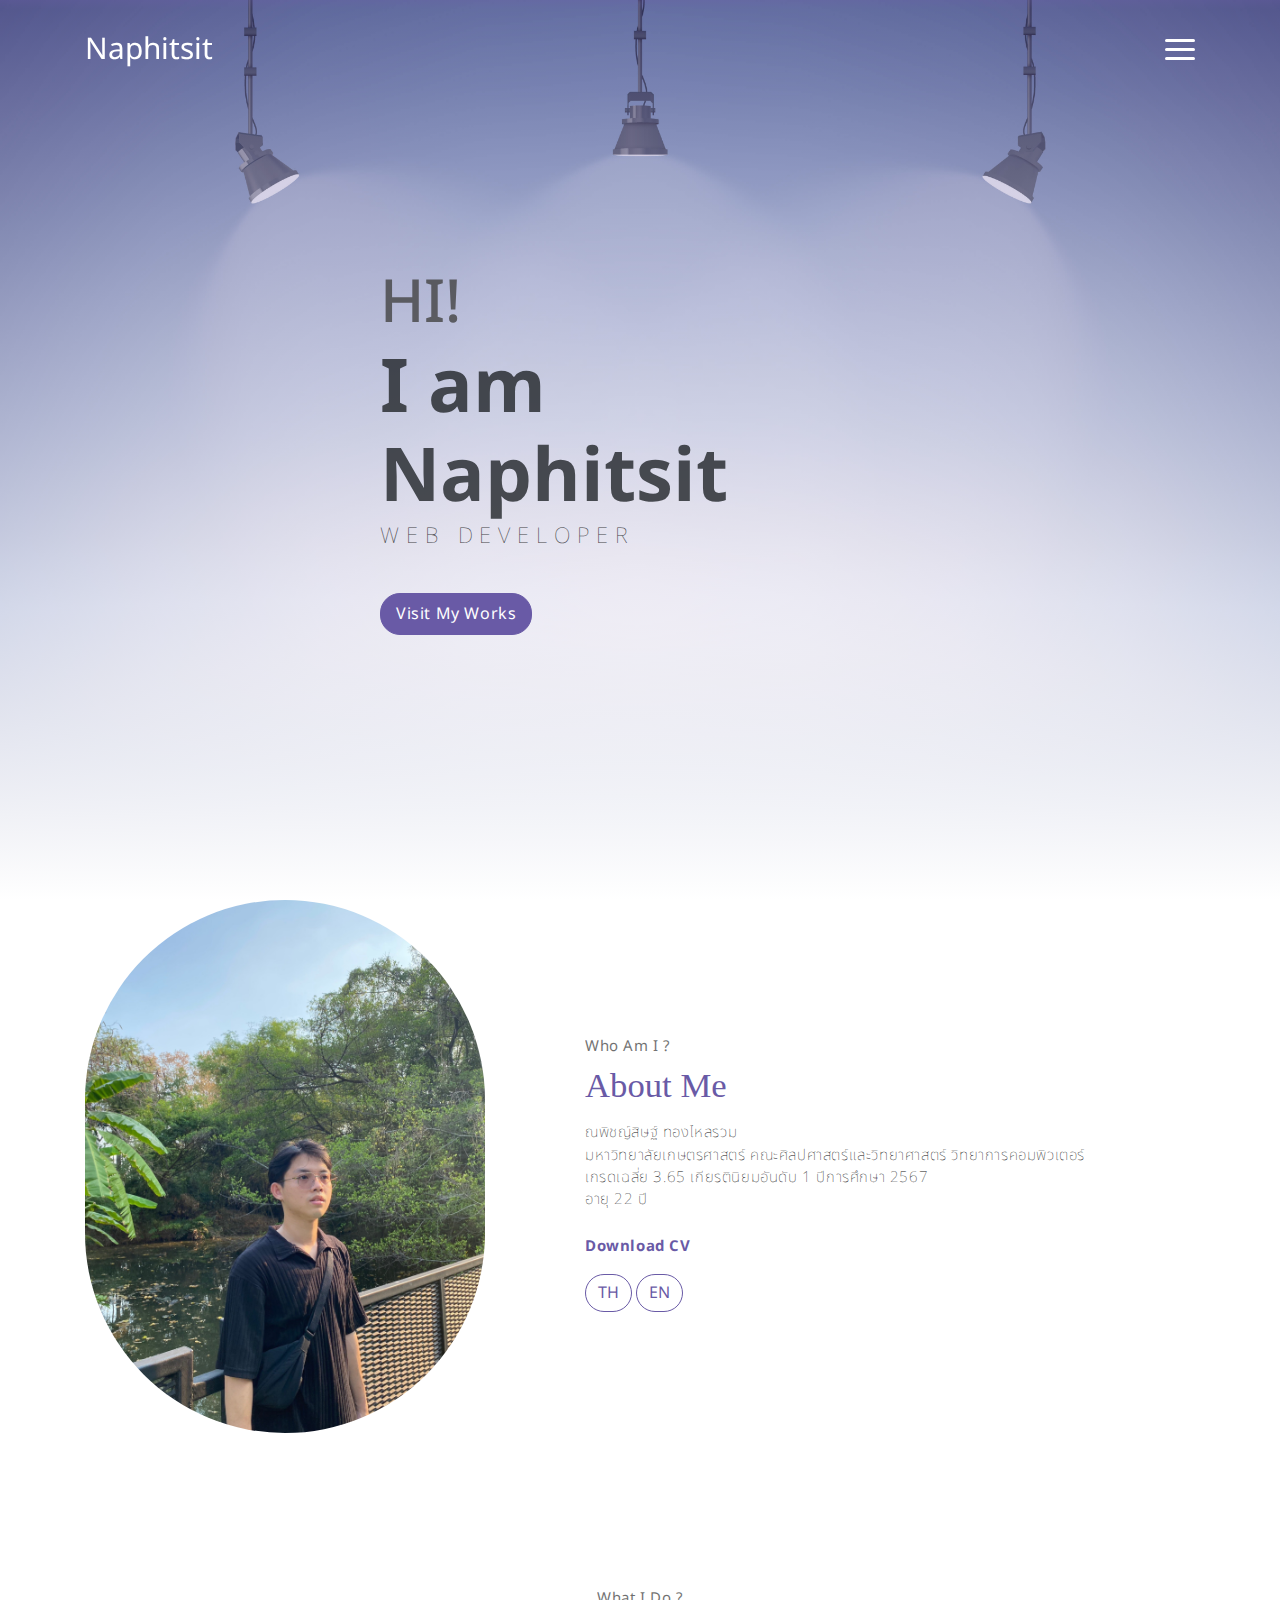
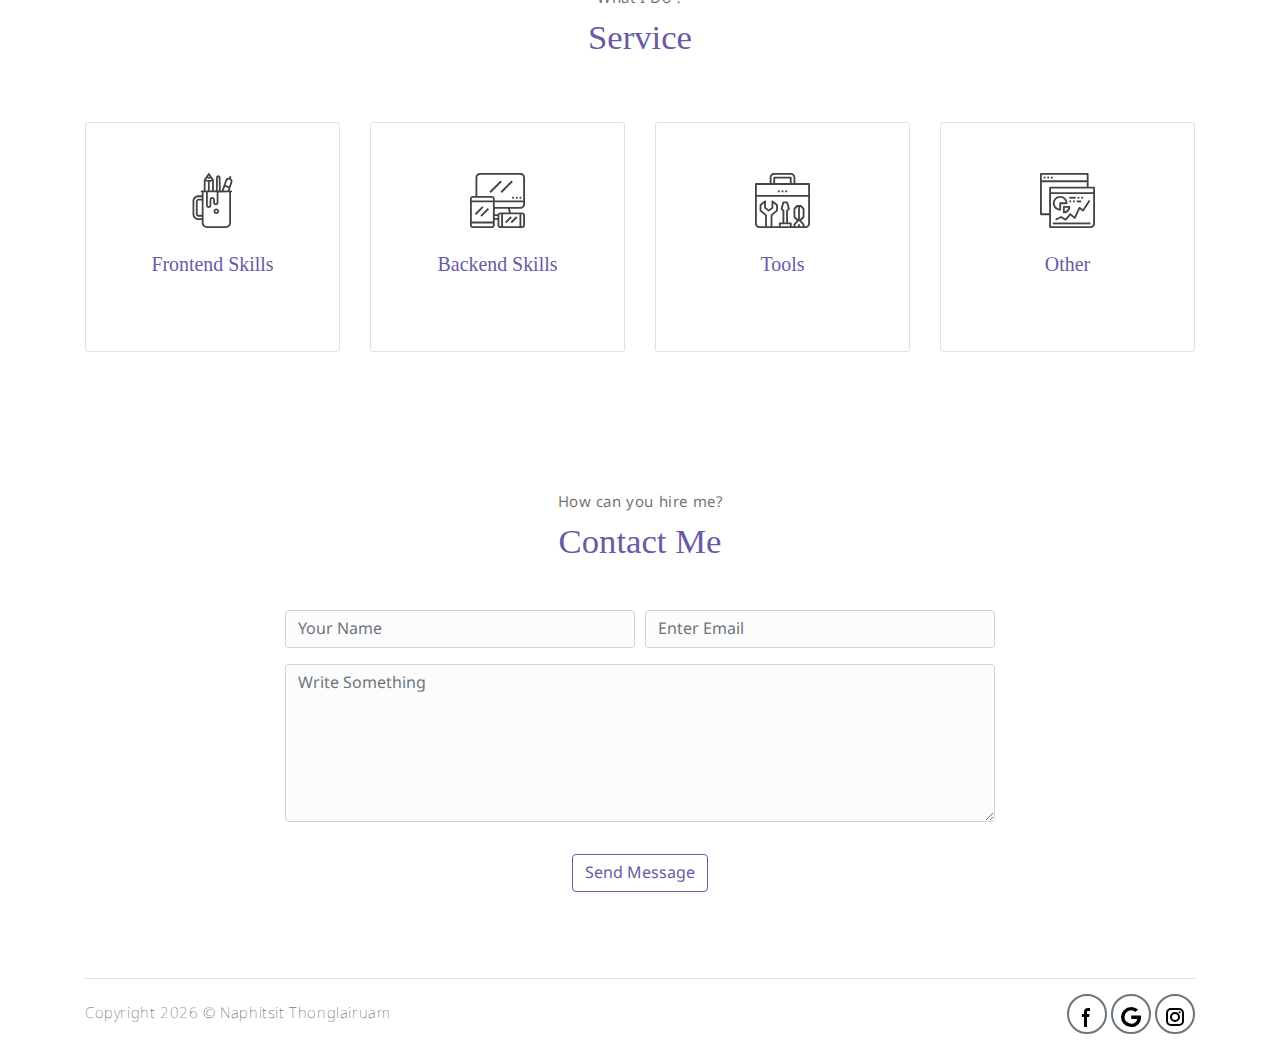
==== commit 0dc1bcd4: "Edited socials icon" ====
--- a/index.html
+++ b/index.html
@@ -257,14 +257,11 @@
         </p>
         <div class="social-links text-right m-auto ml-sm-auto">
           <a href="https://www.facebook.com/npstang" class="link"
-            ><i class="ti-facebook"></i
-          ></a>
+            ><img src="assets/svg/facebook.svg" alt="Facebook"/></a>
           <a href="mailto:naphitsit.thonglairuam@gmail.com" class="link"
-            ><i class="ti-google"></i
-          ></a>
+            ><img src="assets/svg/google.svg" alt="Google"></a>
           <a href="https://www.instagram.com/ztanx/" class="link"
-            ><i class="ti-instagram"></i
-          ></a>
+            ><img src="assets/svg/ig.svg" alt=""></a>
         </div>
       </footer>
     </div>
